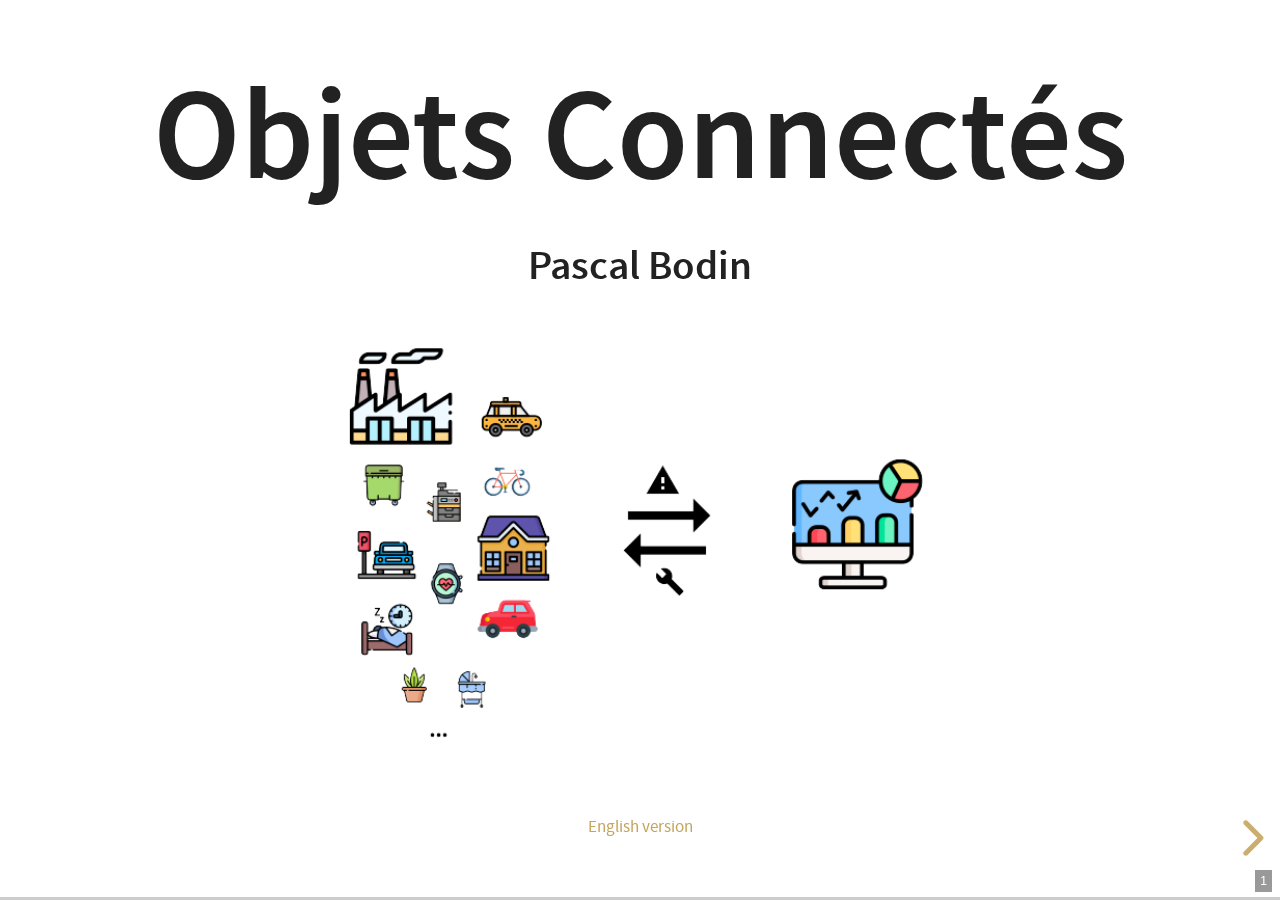
==== index.html @ 3f443450 "slightly improve" ====
<!doctype html>
<html>
	<head>
		<meta charset="utf-8">
		<meta name="viewport" content="width=device-width, initial-scale=1.0, maximum-scale=1.0, user-scalable=no">

		<link rel="icon" href="favicon.ico">

		<title>Objets connectés</title>

		<link rel="stylesheet" href="dist/reset.css">
		<link rel="stylesheet" href="dist/reveal.css">
		<link rel="stylesheet" href="dist/theme/pb.css">
		<link rel="stylesheet" href="pres-style.css">

		<!-- Theme used for syntax highlighting of code -->
		<link rel="stylesheet" href="plugin/highlight/monokai.css">
		
		<!-- Matomo -->
		<script type="text/javascript">
			var _paq = window._paq = window._paq || [];
			/* tracker methods like "setCustomDimension" should be called before "trackPageView" */
			_paq.push(['trackPageView']);
			_paq.push(['enableLinkTracking']);
			(function () {
				var u = "//matomo.systev.com/";
				_paq.push(['setTrackerUrl', u + 'matomo.php']);
				_paq.push(['setSiteId', '1']);
				var d = document, g = d.createElement('script'), s = d.getElementsByTagName('script')[0];
				g.type = 'text/javascript'; g.async = true; g.src = u + 'matomo.js'; s.parentNode.insertBefore(g, s);
			})();
		</script>
		<!-- End Matomo Code -->

	</head>
	<body>
		<div class="reveal">
			<div class="slides">
				<section> <h1>Objets Connectés</h1>
					<h5>Pascal Bodin</h5>
					<img src="images/iot.png" height="350">
					<div class="pbverysmall"><a href="https://pascalbod.github.io/iot-en-presentation/" target="_blank">English version</a></div>
				</section>
				<section> <h2>Historique du document</h2>
					<table class="pbsmaller">
						<thead>
							<tr>
								<th>Quand</th>
								<th>Quoi</th>
							</tr>
						</thead>
						<tbody>
							<tr>
								<td>13/11/2021</td>
								<td>améliorations mineures</td>
							</tr>
							<tr>
								<td>19/05/2021</td>
								<td>rôle de la mémoire virtuelle</td>
							</tr>
							<tr>
								<td>02/05/2021</td>
								<td>retours d'expériences</td>
							</tr>
							<tr>
								<td>22/04/2021</td>
								<td>automate exemple : connexion ESP32 à un AP Wi-Fi</td>
							</tr>
							<tr>
								<td>14/04/2021</td>
								<td>familles de microcontrôleurs - développement logiciel</td>
							</tr>
							<tr>
								<td>05/03/2021</td>
								<td>ajout de comment naviguer, TP UDP</td>
							</tr>
							<tr>
								<td>24/02/2021</td>
								<td>ajout de liens vers TP STM32, ESP32 et Bluetooh LE</td>
							</tr>
							<tr>
								<td>02/02/2021</td>
								<td>ajout de Z-Wave LR</td>
							</tr>
							<tr>
								<td>25/11/2020</td>
								<td>correction de fautes de frappe (merci à Rémi J.)</td>
							</tr>
							<tr>
								<td>22/11/2020</td>
								<td>version 1.0</td>
							</tr>
						</tbody>
					</table>
				</section>
				<section>
						<p>Cette présentation est mise à disposition selon les termes de la <a rel="license" target="_blank" href="http://creativecommons.org/licenses/by-nc-sa/4.0/deed.fr">Licence Creative Commons Attribution - Pas d’Utilisation Commerciale - Partage dans les Mêmes Conditions 4.0 International</a>.</p>
						<p>Vous pouvez la soutenir : 
							<iframe src="https://github.com/sponsors/PascalBod/button" 
									title="Sponsor PascalBod" height="35" width="116" 
									style="border: 0; vertical-align: bottom;"></iframe></p>
				</section>
				<section><h2>Crédits</h2>
					<ul>
						<li><a target="_blank" href="https://github.com/hakimel/reveal.js">reveal.js</a> - Copyright (C) 2020 Hakim El Hattab</li>
						<li><a href="https://www.flaticon.com/authors/freepik" title="Freepik" target="_blank">Freepik</a> from <a href="https://www.flaticon.com/" title="Flaticon" target="_blank">www.flaticon.com</a></li>
						<li><a href="https://material.io/resources/icons/?style=baseline" target="_blank">material.io</a></li>
						<li><a href="https://matomo.org/" target="_blank">Matomo</a></li>
					</ul>
				</section>
				<section> <h2>Comment naviguer</h2>
					<ul>
						<li>utiliser les flèches droite et gauche (en bas à droite) pour naviguer
							de chapitre en chapitre
						</li>
						<li>dans un chapitre, utiliser les flèches bas et haut</li>
					</ul>
					<img src="images/navigation.png" height="350">
				</section>
				<section> 
					<section> <h2>Sommaire</h2>
					</section>
					<section> <h3><a href="#/avantPropos">Avant-propos</a></h3>
					</section>
					<section> <h3><a href="#/introduction">Introduction</a></h3>
						<ul>
							<li><a href="#/introduction-1">historique</a></li>
							<li><a href="#/introduction-2">tout est "smart"</a></li>
							<li><a href="#/introduction-3">définition ?</a></li>
						</ul>
					</section>
					<section> <h3><a href="#/exempleFilRouge">Exemple fil rouge</a></h3>
						<ul>
							<li><a href="#/exempleFilRouge-1">les besoins exprimés</a></li>
							<li><a href="#/exempleFilRouge-2">questions sur les besoins</a></li>
							<li><a href="#/exempleFilRouge-3">les domaines techniques</a></li>
							<li><a href="#/exempleFilRouge-4">la gestion de projet</a></li>
						</ul>
					</section>
					<section> <h3><a href="connectedDevice.html" target="_blank">Equipement connecté</a></h3>
						<ul>
							<li><a href="connectedDevice.html#/equipementConnecte-1" target="_blank">notre exemple</a></li>
							<li><a href="connectedDevice.html#/equipementConnecte-2" target="_blank">évolution du matériel</a></li>
							<li><a href="connectedDevice.html#/equipementConnecte-3" target="_blank">mémoire, puissance de traitement et applications</a></li>
							<li><a href="connectedDevice.html#/equipementConnecte-4" target="_blank">architecture d'un équipement connecté</a></li>
							<li><a href="connectedDevice.html#/equipementConnecte-5" target="_blank">périphériques</a></li>
							<li><a href="connectedDevice.html#/equipementConnecte-6" target="_blank">interfaçage</a></li>
							<li><a href="connectedDevice.html#/equipementConnecte-7" target="_blank">développement logiciel</a></li>
							<li><a href="connectedDevice.html#/equipementConnecte-8" target="_blank">à retenir</a></li>
						</ul>
					</section>
					<section> <h3><a href="#/positionnement">Positionnement</a></h3>
						<ul>
							<li><a href="#/positionnement-1">notre exemple</a></li>
							<li><a href="#/positionnement-2">GNSS</a></li>
							<li><a href="#/positionnement-3">positionnement par infrastructure fixe</a></li>
							<li><a href="#/positionnement-4">navigation à l'estime</a></li>
							<li><a href="#/positionnement-5">en intérieur</a></li>
							<li><a href="#/positionnement-6">à retenir</a></li>
						</ul>
					</section>
					<section> <h3><a href=#/communications>Communications</a></h3>
						<ul>
							<li><a href="#/communications-1">notre exemple</a></li>
							<li><a href="#/communications-2">réseaux mobiles terrestres</a></li>
							<li><a href="#/communications-3">réseaux LPWAN en fréquences non soumises à autorisation</a></li>
							<li><a href="#/communications-4">réseaux satellitaires</a></li>
							<li><a href="#/communications-5">réseaux PMR</a></li>
							<li><a href="#/communications-6">communications radio courte distance</a></li>
							<li><a href="#/communications-7">échanges de données</a></li>
							<li><a href="#/communications-8">intégration à l'Internet</a></li>
							<li><a href="#/communications-9">à retenir</a></li>
						</ul>
					</section>
					<section> <h3><a href=#/architecture>Architecture</a></h3>
						<ul>
							<li><a href="#/architecture-1">distribution des traitements</a></li>
							<li><a href="#/architecture-2">architecture à couches</a></li>
							<li><a href="#/architecture-3">plates-formes</a></li>
						</ul>
					</section>
					<section> <h3><a href="#/securite">Sécurité</a></h3>
						<ul>
							<li><a href="#/securite-1">objectifs</a></li>
							<li><a href="#/securite-2">surface d'attaque</a></li>
							<li><a href="#/securite-3">comment faire face</a></li>
							<li><a href="#/securite-4">à retenir</a></li>
						</ul>
					</section>
					<section> <h3><a href="#/gestionDeProjets">Gestion de projets</a></h3>
						<ul>
							<li><a href="#/gestionDeProjets-1">projet industriel habituel</a></li>
							<li><a href="#/gestionDeProjets-2">projet objets connectés</a></li>
							<li><a href="#/gestionDeProjets-3">problèmes</a></li>
							<li><a href="#/gestionDeProjets-4">élément de solution : être agile</a></li>
							<li><a href="#/gestionDeProjets-5">adaptation à un projet objets connectés</a></li>
							<li><a href="#/gestionDeProjets-6">études de cas</a></li>
						</ul>
					</section>
					<section> <h3><a href="#/conclusion">Conclusion</a></h3>
					</section>
					<section> <h3>Travaux pratiques</h3>
						<ul>
							<li>équipement connecté:
								<ul>
									<li><a href="#/hoSTM32SampleApplication">une application <em>bare metal</em> pour la carte NUCLEO-L476RG</em></a></li>
									<li><a href="#/hoESP32SampleApplication">une application pour la carte ESP32-DevKitC</a></li>
								</ul>
							</li>
							<li>communications:
								<ul>
									<li><a href="#/hoBluetoothRuuvi">réception et décodage de messages BLE émis par un équipement Ruuvi</a></li>
									<li><a href="#/hoUdpOverWifi">UDP sur Wi-Fi</a></li>
								</ul>
							</li>
						</ul>
					</section>
				</section>
				<section>
					<section id="avantPropos"> <h2>Avant-propos</h2>
					</section>
					<section> <h3>Qui suis-je ?</h3>
						<ul>
							<li><a href="https://systev.com" target="_blank">
								mi-temps : consultant indépendant - objets connectés</a> <br/>
								<a href="https://www.ackl.io" target="_blank">
									<img src="images/logo-acklio.png"></a>
								&nbsp;
								<a href="https://www.connectedcycle.com" target="_blank">
									<img src="images/logo-connectedCycle.png"></a>
							</li>
							<li>mi-temps : ingénieur logiciel sénior <br/>
								<a href="https://www.orange.com/en" target="_blank">
									<img src="images/logo-orange.png" style="vertical-align: middle;">
								</a>
								&nbsp;-&nbsp;nommé <em>Orange Expert</em>
							</li>
							<li>premier projet objets connectés en 1990</li>
						</ul>
					</section>
					<section> <h3>Plus d'information</h3>
						<ul>
							<li><a href="https://fr.systev.com" target="_blank">Systev</a></li>
							<li><a href="https://twitter.com/pascalbod06" target="_blank">Twitter</a></li>
							<li><a href="https://www.linkedin.com/in/pascalbodin/" target="_blank">LinkedIn</a></li>
							<li><a href="https://github.com/PascalBod" target="_blank">GitHub</a></li>
						</ul>
					</section>
					<section> <h3>Point de vue de l'intégrateur</h3>
						<ul>
							<li>livrer à une date donnée, pour un budget donné</li>
							<li>livrer un système qui fonctionne</li>
							<li>parfois : intégrer un système pré-existant</li>
							<li>réaliser un système maintenable</li>
						</ul>
					</section>
					<section>
						<ul>
							<li>cible : satisfaction du client</li>
							<li>résoudre des problèmes techniques est seulement un moyen</li>
						</ul>
					</section>
					<section> <h3>Type de systèmes ?</h3>
						<ul>
							<li>systèmes grand public</li>
							<li>systèmes métiers</li>
						</ul>
					</section>
					<section>
						<ul>
							<li><del>systèmes grand public</del></li>
							<li>systèmes métiers</li>
						</ul>
					</section>
					<section> <h3>Systèmes métiers :</h3>
						<ul>
							<li>richesse fonctionnelle</li>
							<li>complexité technique</li>
							<li>plus de contraintes (temps réel, sécurité, maintenabilité, etc.)</li>
						</ul>
					</section>
					<section> <h3>franglais</h3>
						<ul>
							<li>dans la mesure du possible : utilisation du français</li>
							<li>si le mot français est rarement utilisé : mot anglais</li>
						</ul>
					</section>
				</section>
				<section> 
					<section id="introduction"> <h2>Introduction</h2>
					</section>
					<section id="introduction-1"> <h3>(Très rapide) historique</h3>
					</section>
					<section> <h4>Avant les années 90</h4>
						<img src="images/scada.png">
						<p class="pbcenter">SCADA (Supervisory Control And Data Acquisition)</p>
						<div class="pbverysmall">Icons made by <a href="https://www.flaticon.com/authors/freepik" title="Freepik" target="_blank">Freepik</a> from <a href="https://www.flaticon.com/" title="Flaticon" target="_blank">www.flaticon.com</a></div>
						<div class="pbverysmall">Icons from  <a href="https://material.io/resources/icons/?style=baseline" target="_blank">material.io</a></div>
					</section>
					<section> <h4>Années 90</h4>
						<img src="images/m2m.png">
						<p class="pbcenter">M2M (Machine to Machine)</br>
						LBS (Location Based Services)</p>
						<div class="pbverysmall">Icons made by <a href="https://www.flaticon.com/authors/freepik" title="Freepik" target="_blank">Freepik</a>, <a href="https://www.flaticon.com/authors/photo3idea-studio" target="_blank">photo3idea_studio</a> from <a href="https://www.flaticon.com/" title="Flaticon" target="_blank">www.flaticon.com</a></div>
						<div class="pbverysmall">Icons from  <a href="https://material.io/resources/icons/?style=baseline" target="_blank">material.io</a></div>
					</section>
					<section> <h4>Années 2000</h4>
						<img src="images/iot.png">
						<p class="pbcenter">IoT (Internet of Things)</p>
						<div class="pbverysmall">Icons made by <a href="https://www.flaticon.com/authors/freepik" title="Freepik" target="_blank">Freepik</a> from <a href="https://www.flaticon.com/" title="Flaticon" target="_blank">www.flaticon.com</a></div>
						<div class="pbverysmall">Icons from  <a href="https://material.io/resources/icons/?style=baseline" target="_blank">material.io</a></div>
					</section>
					<section id="introduction-2"> <h4>Années 2010</h4>
						<ul>
							<li>Smart Agriculture</li>
							<li>Smart City</li>
							<li>Smart Environment</li>
							<li>Smart Health</li>
							<li>Smart Industry</li>
							<li>Smart Utilities</li>
							<li>...</li>
						</ul>
					</section>
					<section id="introduction-3"> <h4>Une définition ?</h4>
						<blockquote>
							L'Internet des objets ou IdO (en anglais (the) Internet of Things ou IoT) est l'interconnexion 
							entre l'Internet et des objets, des lieux et des environnements physiques.
						</blockquote>
						<div class="pbverysmall">Source : <a href="https://fr.wikipedia.org/wiki/Internet_des_objets" target="_blank">Wikipedia</a></div>
					</section>
					<section> <h4>L'objet de cette présentation</h4>
						<p>les systèmes dans lesquels des objets sont connectés à des applications distantes
						</p>
						<p>&rArr; plus large que la définition ci-dessus</p>
					</section>
					<section> <h4>Inventeur de l'acronyme <em>IoT</em></h4>
						<p class="pbcenter">Kevin Ashton - 1999</p>
					</section>
					<section>
						<h4>A retenir</h4>
						<ul>
							<li>pas de vraie définition - domaine trop vaste</li>
							<li>systèmes existants bien avant l'acronyme <em>IoT</em></li>
							<li>grande diversité des besoins utilisateurs</li>
							<li>différents domaines techniques</li>
						</ul>
					</section>
				</section>
				<section> 
					<section id="exempleFilRouge"> <h2>Exemple fil rouge</h2>
					</section>
					<section id="exempleFilRouge-1"> <h3>Les besoins exprimés</h3>
						<ul>
							<li>surveiller un convoi de 5 véhicules traversant l'Europe</li>
							<li>émission d'une alarme quand :
								<ul>
									<li>la distance entre deux véhicules consécutifs devient trop grande</li>
									<li>un conducteur appuie sur un bouton d'urgence</li>
								</ul>
							</li>
						</ul>
					</section>
					<section>
						<ul>
							<li>sur déclenchement d'alarme :
								<ul>
									<li>indication de l'origine de l'alarme au centre de supervision</li>
									<li>affichage en temps réel des positions de chaque véhicule jusqu'à la fin de l'alarme</li>
									<li>lever de doute en audio</li>
								</ul>
							</li>
						</ul>
					</section>
					<section>
						<ul>
							<li>la couverture en extérieur doit être globale</li>
						</ul>
					</section>
					<section>
						<img src="images/convoy.png" height="600">
						<div class="pbverysmall">Icons made by <a href="https://www.flaticon.com/authors/freepik" title="Freepik" target="_blank">Freepik</a> from <a href="https://www.flaticon.com/" title="Flaticon" target="_blank">www.flaticon.com</a></div>
					</section>
					<section id="exempleFilRouge-2"> <h3>Questions sur les besoins</h3>
						<ul>
							<li>ordre de grandeur de la distance inter-véhicule ?</li>
							<li>cette distance limite doit-elle pouvoir être modifiée ?</li>
							<li>quelle précision ?</li>
							<li>comment sont gérées les contraintes du trafic ?</li>
						</ul>
					</section>
					<section>
						<ul>
							<li>délai de réception de l'alarme ?</li>
							<li>procédure d'arrêt de l'alarme ?</li>
						</ul>
					</section>
					<section>
						<ul>
							<li>installation et alimentation des équipements internes ?</li>
							<li>limitations sur les équipements externes (antennes) ?</li>
						</ul>
					</section>
					<section>
						<ul>
							<li>etc.</li>
						</ul>
					</section>
					<section id="exempleFilRouge-3"> <h3>Les domaines techniques</h3>
						<ul>
							<li>distance entre véhicules : capteurs, GNSS...</li>
							<li>déclenchement manuel alarme : capteur</li>
							<li>transmission alarme : réseaux sans-fil</li>
							<li>équipements embarqués</li>
							<li>affichage positions : GNSS, SIG...</li>
							<li>couverture globale : réseau mobile terrestre, satellite...</li>
							<li>confidentialité, intégrité, disponibilité</li>
							<li>logiciel</li>
							<li>etc.</li>
						</ul>
					</section>
					<section>
						<img src="images/domains.svg">
					</section>
					<section id="exempleFilRouge-4"> <h3>La gestion de projet</h3>
						<ul>
							<li>beaucoup de cas d'usages</li>
							<li>besoins encore souvent mal exprimés</li>
							<li>plusieurs domaines techniques</li>
						</ul>
					</section>
					<section>
						<p class="pbcenter">nous allons voir en détails tous ces éléments...</p>
					</section>
				</section>
				<section>
					<a href="connectedDevice.html" target="_blank">Equipement Connecté</a>
				</section>
				<section>
					<section id="positionnement"> <h2>Positionnement</h2>
					</section>
					<section id="positionnement-1"> <h3>Notre exemple</h3>
					</section>
					<section>
						<img src="images/convoy.png"  height="600">
						<div class="pbverysmall">Icons made by <a href="https://www.flaticon.com/authors/freepik" title="Freepik" target="_blank">Freepik</a> from <a href="https://www.flaticon.com/" title="Flaticon" target="_blank">www.flaticon.com</a></div>
					</section>
					<section>
						<ul>
							<li>position sur alarme</li>
							<li>distance entre deux véhicules :
								<ul>
									<li>position de chaque véhicule</li>
									<li>échange des positions</li>
									<li>calcul de la distance</li>
									<li>question : quelle précision ?</li>
								</ul>
							</li>
						</ul>
					</section>
					<section id="positionnement-2"> <h3>GNSS (Global Navigation Satellite System)</h3>
					</section>
					<section>
						<img src="images/gnssCircles.png" height="600">
						<div class="pbverysmall">Icons made by <a href="https://www.flaticon.com/authors/freepik" title="Freepik" target="_blank">Freepik</a> from <a href="https://www.flaticon.com/" title="Flaticon" target="_blank">www.flaticon.com</a></div>
					</section>
					<section>
						<p>Principe :</p>
						<ul>
							<li>constellation de satellites</li>
							<li>chaque satellite émet des messages</li>
							<li>récepteur en écoute, à l'endroit dont on doit connaître la position</li>
							<li>messages contenant heure et position satellite</li>
							<li>heure satellite très précise (horloge atomique)</li>
							<li>avec 3 satellites : estimation position</li>
							<li>avec 4<sup>ème</sup> satellite : synchro horloge récepteur</li>
							<li>&rArr; position</li>
						</ul>
					</section>
					<section>
						<ul>
							<li>durée / distance : 1 m &hArr; 3,3 ns</li>
							<li>sources d'erreurs :
								<ul>
									<li>position satellite : 2,5 m</li>
									<li>horloge satellite : 1,5 m</li>
									<li>perturbations atmosphère : 6 m</li>
									<li>la plus importante : trajets multiples (réflexions signaux satellites - canyons urbains)</li>
								</ul>
							</li>
						</ul>
						<div class="pbverysmall">Source : <a href="https://galileognss.eu/the-path-to-high-gnss-accuracy/" title="GalileoGNSS" target="_blank">GalileoGNSS</a></div>
					</section>
					<section> <h4>Exemple exactitude Galileo</h4>
						<img src="images/galileoAccuracy.png" height="500">
						<div class="pbverysmall">Source : <a href="https://www.gsc-europa.eu/electronic-library/galileo-service-performance-reports" title="European GSC" target="_blank">European GSC</a></div>
					</section>
					<section> <h4>Les constellations</h4>
					</section>
					<section>
						<ul>
							<li>GPS :
								<ul>
									<li>USA</li>
									<li>démarré en 1973, opérationnel en 1993</li>
									<li>30 satellites opérationnels en septembre 2020</li>
									<li>orbites : 20200 km (MEO)</li>
								</ul>
							</li>
							<li>GLONASS :
								<ul>
									<li>Russie</li>
									<li>démarré en 1976, opérationnel en 1995</li>
									<li>24 satellites opérationnels en octobre 2020</li>
									<li>orbites : 19100 km (MEO)</li>
								</ul>
							</li>
						</ul>
						<div class="pbverysmall">Source : <a href="https://www.gps.gov/systems/gps/space/" title="GPS" target="_blank">GPS</a>,
							<a href="https://www.glonass-iac.ru/en/index.php" title="GLONASS" target="_blank">GLONASS</a>
						</div>
					</section>
					<section>
						<ul>
							<li>Galileo :
								<ul>
									<li>Europe</li>
									<li>démarré en 1999, opérationnel en 2016</li>
									<li>24 satellites opérationnels en octobre 2020</li>
									<li>orbites : 23200 km (MEO)</li>
								</ul>
							</li>
							<li>BeiDou (北斗) :
								<ul>
									<li>Chine</li>
									<li>démarré en 2000, opérationnel en 2020</li>
									<li>30 satellites lancés de 2017 à 2020</li>
									<li>orbites : MEO, GEO et GSO</li>
								</ul>
							</li>
						</ul>
						<div class="pbverysmall">Source : <a href="https://www.gsc-europa.eu/system-service-status/constellation-information" title="Galileo" target="_blank">Galileo</a>,
							<a href="http://en.beidou.gov.cn/" title="BeiDou" target="_blank">BeiDou</a>
					</section>
					<section>
						<ul>
							<li>NavIC :
								<ul>
									<li>Inde</li>
									<li>système régional</li>
									<li>8 satellites opérationnels en 2020</li>
									<li>orbites : GEO et GSO</li>
								</ul>
							</li>
							<li>QZSS :
								<ul>
									<li>Japon</li>
									<li>système régional</li>
									<li>4 satellites opérationnels en septembre 2020</li>
									<li>orbites : QZO</li>
								</ul>
							</li>
						</ul>
						<div class="pbverysmall">Source : <a href="https://www.isro.gov.in/spacecraft/satellite-navigation" title="NavIC" target="_blank">NavIC</a>,
							<a href="https://qzss.go.jp/en/index.html" title="QZSS" target="_blank">QZSS</a>
					</section>
					<section> <h4>Exactitude : exemple concret</h4>
						<img src="images/gnssAccuracy.png">
					</section>
					<section>
						<p>Conditions :</p>
						<ul>
							<li>récepteur GPS + GLONASS de téléphone</li>
							<li>en 2017</li>
							<li>en intérieur, rez-de-chaussée, à 2 m d'une fenêtre</li>
							<li>une position toutes les 2 s pendant 15 min</li>
							<li>&rArr; plusieurs positions à plus de 60 m de la vraie position</li>
						</ul>
					</section>
					<section> <h4>Augmentation de l'exactitude</h4>
						<ul>
							<li>diffusion de corrections au niveau régional</li>
						</ul>
					</section>
					<section>
						<img src="images/sbas.png">
						<div class="pbverysmall">Source : <a href="https://www.gsa.europa.eu/european-gnss/what-gnss/what-sbas" title="SBAS" target="_blank">SBAS</a></div>
					</section>
					<section> <h4>Diminution du temps d'acquisition</h4>
						<ul>
							<li>temps d'acquisition de la première position <em>(TTFF : Time To First Fix)</em> peut être long</li>
							<li>pour le réduire : fourniture des almanacs et éphémérides au récepteur GNSS</li>
							<li>ces informations doivent être fournies à l'équipement</li>
							<li>terme historique : A-GPS (Assisted GPS)</li>
						</ul>
					</section>
					<section> <h4>Interfaçage avec un récepteur GNSS</h4>
						<img src="images/positionningInterface.png">
					</section>
					<section>
						<ul>
							<li>niveau physique : liaison série (tension carte ou V.28)</li>
							<li>niveau données : 
								<ul>
									<li>NMEA 0183 - non prévu initialement pour GNSS</li>
									<li>très souvent : protocoles propriétaires optimisés</li>
								</ul>
							</li>
						</ul>
					</section>
					<section>
						<img src="images/nmea0183.png">
						<div class="pbverysmall">Source : <a href="https://www.u-blox.com/sites/default/files/products/documents/u-blox6-GPS-GLONASS-QZSS-V14_ReceiverDescrProtSpec_%28GPS.G6-SW-12013%29_Public.pdf" title="u-blox" target="_blank">u-blox</a></div>
					</section>
					<section>
						<p>Protocoles propriétaires :</p>
						<ul>
							<li>SiRF (Qualcomm)</li>
							<li>u-blox</li>
							<li>SkyTraq</li>
							<li>etc.</li>
						</ul>
					</section>
					<section>
						<ul>
							<li>la plupart des récepteurs sont multi-constellations</li>
							<li>qualité et placement de l'antenne importants</li>
							<li>facile de dégrader la réception</li>
						</ul>
					</section>
					<section id="positionnement-3"> <h3>Positionnement par infrastructure fixe</h3>
						<ul>
							<li>trilatération : plusieurs mesures de distances par mesures de temps (comme GNSS)</li>
							<li>triangulation : plusieurs mesures d'angles</li>
							<li>zone de l'antenne de réception ("cellule")</li>
							<li>balises <em>(beacons)</em> pour détection de proximité</li>
						</ul>
					</section>
					<section id="positionnement-4"> <h3>Navigation à l'estime <em>(dead reckoning)</em></h3>
						<ul>
							<li>position initiale connue</li>
							<li>suivi précis du trajet par capteurs (gyroscope, accéléromètre, magnétomètre...)</li>
							<li>filtrage et fusion des données des capteurs</li>
							<li>resynchronisation périodique</li>
						</ul>
					</section>
					<section id="positionnement-5"> <h3>En intérieur</h3>
						<ul>
							<li>les technologies présentées peuvent fonctionner (plus ou moins bien) en intérieur</li>
							<li>installation d'infrastructure souvent nécessaire</li>
						</ul>
					</section>
					<section> <h3>Notre exemple</h3>
						<ul>
							<li>a priori, alimentation électrique disponible dans les véhicules</li>
							<li>&rArr; pas de contrainte liée à l'autonomie</li>
							<li>calcul de distance entre véhicules semble pouvoir reposer sur du GNSS</li>
							<li>où positionner l'antenne GNSS ? comment passer le câble ?</li>
						</ul>
					</section>
					<section id="positionnement-6"> <h3>A retenir</h3>
						<ul>
							<li>GNSS, pas GPS &#x1F642;</li>
							<li>la précision augmente</li>
							<li>le temps d'acquisition diminue</li>
							<li>la consommation d'énergie diminue</li>
							<li>mais encore difficile aujourd'hui de positionner tout le temps et partout</li>
							<li>ne pas confondre positionner et localiser (sous-entendu : à distance)</li>
						</ul>
					</section>
				</section>
				<section>
					<section id="communications"> <h2>Communications</h2>
					</section>
					<section id="communications-1"> <h3>Notre exemple</h3>
					</section>
					<section>
						<img src="images/convoy.png"  height="600">
						<div class="pbverysmall">Icons made by <a href="https://www.flaticon.com/authors/freepik" title="Freepik" target="_blank">Freepik</a> from <a href="https://www.flaticon.com/" title="Flaticon" target="_blank">www.flaticon.com</a></div>
					</section>
					<section>
						<ul>
							<li>transmettre une alarme vers le centre de supervision</li>
							<li>lever de doute en audio</li>
							<li>suivi temps réel</li>
							<li>couverture globale</li>
							<li>communications entre véhicules</li>
						</ul>
					</section>
					<section> <h3>Préambule</h3>
						<ul>
							<li>certaines des informations qui suivent ne concernent que l'Europe, voire que la France</li>
							<li>l'équivalent existe dans le reste du monde, avec variations en techno et en réglementation</li>
						</ul>
					</section>
					<section id="communications-2"> <h3>Réseaux mobiles terrestres</h3>
					</section>
					<section> <h4>Vue d'ensemble</h4>
						<ul>
							<li>1G : années 80 - réseaux analogiques</li>
							<li>2G : années 90 - passage au numérique
								<ul>
									<li>voix, données, SMS</li>
									<li>GSM/GPRS, EDGE, CDMAOne, PDC, iDEN, IS-136, D-AMPS</li>
								</ul>
							</li>
							<li>3G : années 2000
								<ul>
									<li>évolution GSM/GPRS, CDMA2000 1X/EVDO, UMTS-HSPA+</li>
								</ul>
							</li>
							<li>4G : années 2010
								<ul>
									<li>LTE Advanced</li>
								</ul>
							</li>
							<li>5G : années 2020</li>
						</ul>
						<div class="pbverysmall">Sources : <a href="http://www.itu.int/osg/spu/ni/3G/technology/index.html" title="ITU" target="_blank">ITU</a>,
							<a href="https://www.3gpp.org/about-3gpp" title="3GPP" target="_blank">3GPP</a></div>
					</section>
					<section>
						<ul>
							<li>réseaux de communication partagés entre tous les utilisateurs</li>
							<li>peu (ou pas) de gestion de priorités</li>
							<li>les opérateurs visent à couvrir une population, pas un territoire</li>
							<li>impossible d'adapter la couverture à un besoin spécifique</li>
							<li>utilisent des bandes de fréquence soumises à autorisation</li>
						</ul>
					</section>
					<section> <h4>Services de données</h4>
					</section>
					<section> <h5>SMS (Short Message Service)</h5>
						<img src="images/sms-ms-sc.png">
						<div class="pbverysmall">Icons made by <a href="https://www.flaticon.com/authors/freepik" title="Freepik" target="_blank">Freepik</a> from <a href="https://www.flaticon.com/" title="Flaticon" target="_blank">www.flaticon.com</a></div>
						<div class="pbverysmall">Source: <a href="https://www.3gpp.org/dynareport/23040.htm" target="_blank">3GPP</a></div>
					</section>
					<section>
						<ul>
							<li>140 octets, ou 160 caractères à 7 bits, ou 70 caractères UCS2</li>
							<li>concaténation possible</li>
							<li>pas d'acquittement de bout-en-bout</li>
							<li>latence : peut être très élevée (plusieurs heures)</li>
							<li>intérêt : envoi de données VERS un mobile</li>
						</ul>
					</section>
					<section> <h5>Données par paquets</h5>
						<ul>
							<li>utilisation des protocoles de l'Internet (IP, TCP, UDP, etc.)</li>
							<li>des limitations peuvent exister, selon l'abonnement (protocoles, ports)</li>
						</ul>
					</section>
					<section>
						<ul>
							<li>2G :
								<ul>
									<li>GPRS (General Packet Radio Service) - 2,5G</li>
									<li>fermetures des réseaux déjà faites, en cours ou à venir</li>
								</ul>
							</li>
						</ul>
					</section>
					<section>
						<ul>
							<li>3G :
								<ul>
									<li>zone rurale : au moins 144 kb/s - max 384 kb/s, max 500 km/h</li>
									<li>zone urbaine : au moins 384 kb/s - max 512 kb/s, max 120 km/h </li>
									<li>proche : au moins 2 Mb/s, max 10 km/h</li>
								</ul>
							</li>
							<li>4G :
								<ul>
									<li>100 Mb/s downlink, 50 Mb/s uplink</li>
									<li>optimisé pour les vitesses lentes, mais support vitesses rapides max 500 km/h</li>
								</ul>
							</li>
						</ul>
						<div class="pbverysmall">Source : <a href="https://www.etsi.org/technologies/mobile/" title="ETSI" target="_blank">ETSI</a></div>
						</section>
					<section>
						<ul>
							<li>services données historiquement prévus pour :
								<ul>
									<li>échange de courriels</li>
									<li>visite de sites web</li>
									<li>visionnage ou transmission de vidéos</li>
								</ul>
							</li>
							<li>besoins et contraintes spécifiques des équipements connectés :
								<ul>
									<li>courts messages, peu fréquents</li>
									<li>souvent : autonomie en énergie</li>
									<li>souvent : bas coût</li>
								</ul>
							</li>
						</ul>
					</section>
					<section>
						<ul>
							<li>en réponse à ces besoins : LPWAN (Low Power Wide Area Network)
								<ul>
									<li>NB-IoT (Narrowband IoT)</li>
									<li>LTE-M (Long Term Evolution - Category M1) (LTE = 3G &rarr; 4G)</li>
								</ul>
							</li>
							<li>autres technologies de LPWAN (hors réseaux mobiles terrestres) : voir plus loin</li>
						</ul>
					</section>
					<section> <h5><img src="images/lte_m_rgb-medium.png"> </h5>
						<ul>
							<li>PSM (Power Saving Mode) : diminution de la signalisation</li>
							<li>eDRX (Extended Discontinuous Reception) : extinction du récepteur une partie du temps</li>
							<li>HLCom (High Latency Communications) : tamponnage et signalisation pour PSM et eDRX</li>
							<li>Half Duplex Mode</li>
							<li>CE (Coverage Enhancement) : répétitions pour canaux données et contrôle</li>
							<li>etc.</li>
						</ul>
						<div class="pbverysmall">Source : <a href="https://www.gsma.com/iot/mobile-iot/" title="GSMA" target="_blank">GSMA</a></div>
					</section>
					<section>
						<ul>
							<li>buts : 
								<ul>
									<li>10 ans de fonctionnement sur pile</li>
									<li>terminal plus simple &rArr; coût plus faible</li>
								</ul>
							</li>
						</ul>
					</section>
					<section> <h5>Caractéristiques</h5>
						<ul>
							<li>débit : 1 Mb/s uplink et downlink</li>
							<li>latence : 10 ms à 4 s</li>
							<li>voix</li>
						</ul>
						<div class="pbverysmall">Source : <a href="https://www.thalesgroup.com/en/markets/digital-identity-and-security/iot/resources/innovation-technology/lte-m" title="Thales" target="_blank">Thales</a>
					</section>
					<section> <h5><img src="images/nbiot_black_rgb-medium.png"> </h5>
						<ul>
							<li>PSM (Power Saving Mode) : diminution de la signalisation</li>
							<li>eDRX (Extended Discontinuous Reception) : extinction du récepteur une partie du temps</li>
							<li>Coverage Extension : augmentation des niveaux de puissance et répétitions</li>
							<li>etc.</li>
						</ul>
						<div class="pbverysmall">Source : <a href="https://www.gsma.com/iot/mobile-iot/" title="GSMA" target="_blank">GSMA</a></div>
						</section>
					<section>
						<ul>
							<li>buts : 
								<ul>
									<li>10 ans de fonctionnement sur pile</li>
									<li>terminal plus simple &rArr; coût plus faible</li>
								</ul>
							</li>
						</ul>
					</section>
					<section> <h5>Caractéristiques</h5>
						<ul>
							<li>débit : jusqu'à 158 kb/s uplink et 124 kb/s downlink</li>
							<li>latence : 1,4 à 10 s</li>
							<li>pas de voix</li>
						</ul>
						<div class="pbverysmall">Source : <a href="https://www.thalesgroup.com/en/markets/digital-identity-and-security/iot/resources/innovation-technology/lte-m" title="Thales" target="_blank">Thales</a></div>
					</section>
					<section> <h5>Réseaux en activité (août 2020)</h5>
						<ul>
							<li>LTE-M : 46 réseaux</li>
							<li>NB-IoT : 96 réseaux</li>
							<li>en France : 
								<ul>
									<li>LTE-M : Orange</li>
									<li>NB-IoT : SFR</li>
								</ul>
							</li>
						</ul>
						<div class="pbverysmall">Source : <a href="https://www.gsma.com/iot/mobile-iot-commercial-launches/" title="GSMA" target="_blank">GSMA</a></div>
					</section>
					<section> <h4>Intégration d'un terminal réseau mobile</h4>
					</section>
					<section>
						<p>Deux grands types d'intégration :</p>
						<ul>
							<li>terminal séparé contrôlé par l'application</li>
							<li>le terminal embarque l'application</li>
						</ul>
					</section>
					<section> <h5>Terminal séparé</h5>
						<img src="images/communicationInterface.png">
					</section>
					<section>
						<ul>
							<li>niveau physique : liaison série (tension carte ou V.28)</li>
							<li>niveau données :
								<ul>
									<li>"commandes AT"</li>
									<li>3GPP TS 27.007</li>
								</ul>
							</li>
						</ul>
						<div class="pbverysmall">Source : <a href="https://portal.3gpp.org/desktopmodules/Specifications/SpecificationDetails.aspx?specificationId=1515" title="3GPP" target="_blank">3GPP</a></div>
					</section>
					<section> <h5>Format des commandes</h5>
						<img src="images/3gppATCommands.png">
						<div class="pbverysmall">Source : <a href="https://portal.3gpp.org/desktopmodules/Specifications/SpecificationDetails.aspx?specificationId=1515" title="3GPP" target="_blank">3GPP</a></div>
					</section>
					<section> <h5>Format des réponses</h5>
						<img src="images/3gppATResponses.png">
						<div class="pbverysmall">Source : <a href="https://portal.3gpp.org/desktopmodules/Specifications/SpecificationDetails.aspx?specificationId=1515" title="3GPP" target="_blank">3GPP</a></div>
					</section>
					<section> <h5>Commandes</h5>
						<ul>
							<li>presque 300 commandes :
								<ul>
									<li>gestion des appels voix</li>
									<li>gestion des services réseaux</li>
									<li>gestion des échanges de données</li>
									<li>informations sur le terminal</li>
									<li>etc.</li>
								</ul>
							</li>
						</ul>
					</section>
					<section>
						<ul>
							<li>chaque fabricant ajoute ses propres commandes :
								<ul>
									<li>GPIO</li>
									<li>système de gestion de fichiers</li>
									<li>sockets TCP et UDP</li>
									<li>FTP, HTTP, ping, CoAP, MQTT, LwM2M</li>
									<li>GNSS</li>
									<li>date et heure</li>
									<li>etc.</li>
								</ul>
							</li>
						</ul>
					</section>
					<section> <h5>Modes de fonctionnement</h5>
						<img src="images/moduleATModes.png">
						<div class="pbverysmall">Source : <a href="https://www.u-blox.com/sites/default/files/SARA-R5-Application-Development_AppNote_%28UBX-20009652%29.pdf" title="u-blox" target="_blank">u-blox</a></div>
					</section>
					<section>
						<ul>
							<li>échange de données : nécessite l'activation d'un contexte PDP (Packet Data Protocol)</li>
							<li>sélection du réseau cible : APN (Access Point Name)
								<ul>
									<li>Internet, intranet</li>
									<li>protocoles et ports autorisés</li>
									<li>etc.</li>
								</ul>
							</li>
						</ul>
					</section>
					<section> <h5>Utilisation de PPP (Point to Point Protocol)</h5>
						<img src="images/externalPdpContext.png">
						<div class="pbverysmall">Source : <a href="https://www.u-blox.com/sites/default/files/SARA-R5-Internet-applications-development-guide_AppNote_%28UBX-20032566%29.pdf" title="u-blox" target="_blank">u-blox</a></div>
					</section>
					<section> <h5>Utilisation d'une pile TCP/IP interne</h5>
						<img src="images/internalPdpContext.png">
						<div class="pbverysmall">Source : <a href="https://www.u-blox.com/sites/default/files/SARA-R5-Internet-applications-development-guide_AppNote_%28UBX-20032566%29.pdf" title="u-blox" target="_blank">u-blox</a></div>
					</section>
					<section> <h5>Application dans le terminal/module</h5>
						<ul>
							<li>souvent deux processeurs : "modem" et application</li>
							<li>API (Application Programming Interface) donnant accès aux services</li>
							<li>OS (Linux) ou RTOS (Thread-X, etc.)</li>
						</ul>
					</section>
					<section>
						<img src="images/moduleArchitecture.png">
					</section>
					<section id="communications-3"> <h3>Réseaux LPWAN en fréquences non soumises à autorisation</h3>
					</section>
					<section>
						<p class="pbcenter">Certaines fréquences sont utilisables sans licence.</p>
					</section>
					<section> <h4>Réglementation</h4>
						<ul class="pbsmaller">
							<li>recommandations internationales (ITU, CEPT, etc.)</li>
							<li>réglementations nationales</li>
							<li>concernent tous fréquences sous licence également</li>
						</ul>
					</section>
					<section>
						<p>&rArr; fréquences ISM (Industrial, Scientific and Medical)</p>
						<ul>
							<li>initialement assignées aux usages autres que télécommunications</li>
							<li>maintenant utilisées pour Wi-Fi, Bluetooth, Zigbee, etc.</li>
							<li>tolérance aux interférences requise</li>
							<li>6,7 MHz - 13 MHz - 27 MHz - 40 MHz - 433 MHz - 915 MHz - 2,4 GHz - 5,8 GHz - 24 GHz - 61 GHz - 122 GHz - 245 GHz</li>
						</ul>
						<div class="pbverysmall">Source : <a href="https://www.itu.int/net/ITU-R/terrestrial/faq/index.html#g013" title="ITU" target="_blank">ITU</a></div>
					</section>
					<section>
						<p>&rArr; SRD (Short Range Devices)</p>
						<ul>
							<li>faible capacité à provoquer des interférences avec autres équipements radio</li>
							<li>en cas d'interférence : non protégés par la réglementation</li>
							<li>utilisation des fréquences ISM et de fréquences additionnelles (868 MHz, etc.)</li>
						</ul>
						<div class="pbverysmall">Source : <a href="https://www.cept.org/" title="CEPT" target="_blank">CEPT</a></div>
					</section>
					<section>
						<ul>
							<li>limitation de la puissance : 1 à 500 mW e.r.p. selon fréquences</li>
							<li>éventuelle limitation temps d'émission <em>(duty cycle)</em> : 1% à 0,001% selon fréquences</li>
						</ul>
					</section>
					<section> <h4>Deux grands types de réseaux LPWAN</h4>
						<ul>
							<li>réseau Sigfox</li>
							<li>réseaux utilisant la technologie LoRaWAN</li>
						</ul>
					</section>
					<section> <h5><img src="images/sigfoxLogo.png"> </h5>
						<p>Radio :</p>
							<ul class="pbsmaller">
								<li>transmission asynchrone du terminal vers le réseau</li>
								<li>message répété 3 fois sur 3 fréquences</li>
								<li>UNB (Ultra Narrow Band)</li>
								<li>modulations DBPSK (Differential Binary Phase Shift Keying) et GFSK (Gaussian Frequency Shift Keying)</li>
								<li>technologie propriétaire</li>
								<li>fréquences : 862 à 876 MHz, 902 à 928 MHz, selon régions</li>
								<li>largeur de bande : 100 Hz</li>
								<li>débit : 100 b/s ou 600 b/s, selon régions</li>
							</ul>
						<div class="pbverysmall">Sources : <a href="https://www.sigfox.com/en" title="Sigfox" target="_blank">Sigfox</a>,
							<a href="https://support.sigfox.com" title="Sigfox support" target="_blank">Sigfox support</a></div>
					</section>
					<section>
						<p class="pbcenter">Charge utile d'un message :</p>
						<ul>
							<li>uplink : 12 octets</li>
							<li>downlink : 8 octets</li>
							<li>limitation du nombre de messages par jour et par terminal</li>
						</ul>
						<div class="pbverysmall">Source : <a href="https://www.sigfox.com/en" title="Sigfox" target="_blank">Sigfox</a></div>
					</section>
					<section> <h5>Couverture</h5>
						<img src="images/sigfoxCoverage.png">
						<div class="pbverysmall">Source : <a href="https://www.sigfox.com/en" title="Sigfox" target="_blank">Sigfox</a></div>
					</section>
					<section>
						<ul>
							<li>attention : carte de présence par pays, pas carte de couverture</li>
						</ul>
					</section>
					<section> <h5><img src="images/lorawanLogo.png" height="100"></h5>
						<p>Radio : LoRa</p>
						<ul class="pbsmaller">
							<li>étalement de spectre basé sur CSS (Chirp Spread Spectrum)</li>
							<li>correction d'erreur dans la couche physique</li>
							<li>technologie propriétaire</li>
							<li>largeur de bande :
								<ul>
									<li>uplink : 125 kHz ou 500 kHz</li>
									<li>downlink : 500 kHz</li>
								</ul>
							</li>
							<li>facteurs d'étalement orthogonaux</li>
							<li>débit adaptable aux conditions radio
								<ul>
									<li>uplink : 980 b/s à 12500 b/s</li>
									<li>downlink : 980 b/s à 21900 b/s</li>
								</ul>
							</li>
						</ul>
						<div class="pbverysmall">Source : <a href="https://lora-developers.semtech.com/library/tech-papers-and-guides/lora-and-lorawan/" title="Semtech" target="_blank">Semtech</a></div>
					</section>
					<section> <h5>LoRaWAN</h5>
						<ul>
							<li>protocole de communication + architecture système</li>
							<li>&rArr; réseaux et terminaux LoRaWAN interopérables</li>
						</ul>
					</section>
					<section>
						<img src="images/lorawanLayers.png">
						<div class="pbverysmall">Source : <a href="https://lora-alliance.org/" title="LoRa Alliance" target="_blank">LoRa Alliance</a></div>
					</section>
					<section>
						<img src="images/lorawanNetworkArchitecture.png">
						<div class="pbverysmall">Source : <a href="https://lora-alliance.org/" title="LoRa Alliance" target="_blank">LoRa Alliance</a></div>
					</section>
					<section> <h5>Classes de terminaux</h5>
						<ul>
							<li>classe A : communication initiée par l'équipement - puis deux fenêtres successives de réception</li>
							<li>classe B : classe A + fenêtres de réception périodiques synchronisées</li>
							<li>classe C : réception ouverte en permanence en-dehors des émissions</li>
						</ul>
					</section>
					<section> <h5>Charge utile</h5>
						<ul>
							<li>51 à 222 octets, selon débit</li>
							<li>le débit peut être adaptatif &rArr; taille charge utile variable</li>
						</ul>
					</section>
					<section> <h5>Réseaux</h5>
						<img src="images/lorawanCoverage.png">
						<div class="pbverysmall">Source : <a href="https://lora-alliance.org/" title="LoRa Alliance" target="_blank">LoRa Alliance</a></div>
					</section>
					<section>
						<ul>
							<li>attention : carte de présence par pays, pas carte de couverture</li>
							<li>148 opérateurs dans 162 pays</li>
							<li>en France :
								<ul>
									<li>Objenious (Bouygues Telecom)</li>
									<li>Orange</li>
								</ul>
							</li>
						</ul>
					</section>
					<section>
						<ul>
							<li>réseaux communautaires :
								<ul>
									<li><a href="https://www.loriot.io/">LORIOT</a></li>
									<li><a href="https://www.thethingsnetwork.org/">The Things Network</a></li>
								</ul>
							</li>
							<li>il est aussi possible d'installer son propre réseau</li>
						</ul>
					</section>
					<section id="communications-4"> <h3>Réseaux satellitaires</h3>
					</section>
					<section> <h4>Orbite géostationnaire (GEO - Geosynchronous Equatorial Orbit)</h4>
						<ul>
							<li>36000 km d'altitude</li>
							<li>semble fixe par rapport à la Terre</li>
							<li>couverture restreinte à la zone "sous" le satellite</li>
							<li>latence de bout en bout minimale : 2 x 36000 km / 300000 km/s &rArr; 240 ms</li>
						</ul>
					</section>
					<section> <h5><img src="images/inmarsatLogo.png"></h5>
						<ul>
							<li>BGAN M2M
								<ul>
									<li>IP - jusqu'à 448 kb/s</li>
									<li>latence : > 800 ms</li>
									<li>couverture : presque globale</li>
								</ul>
							</li>
							<li>IsatM2M
								<ul>
									<li>messages de 10 ou 25 octets (TX) ou 100 octets (RX)</li>
									<li>latence : 30 à 60 s</li>
									<li>couverture : presque globale</li>
								</ul>
							</li>
							<li>IsatDataPro
								<ul>
									<li>message de 6400 octets (TX) ou 10000 octets (RX</li>
									<li>latence : 15 à 60 s</li>
									<li>couverture : presque globale</li>
								</ul>
							</li>
						</ul>
						<div class="pbverysmall">Source : <a href="https://www.inmarsat.com/service-group/m2m/" title="Inmarsat" target="_blank">Inmarsat</a></div>						
					</section>
					<section> <h5> <img src="images/thurayaLogo.png"> </h5>
						<ul>
							<li>différents services de données</li>
							<li>couverture : 2/3 du globe</li>
						</ul>
						<div class="pbverysmall">Source : <a href="https://www.thuraya.com/service/m2m-iot/" title="Thuraya" target="_blank">Thuraya</a></div>						
					</section>
					<section> <h4>Orbite basse (LEO - Low Earth Orbit)</h4>
						<ul>
							<li>en-dessous de 2000 km d'altitude</li>
							<li>(rayon de la Terre : environ 6400 km)</li>
							<li>(ISS : entre 330 et 420 km d'altitude)</li>
							<li>période : de 80 à 130 min</li>
							<li>latence : souvent plus élevée (stockage et transfert...)</li>
							<li>puissance d'émission du terminal plus faible</li>
						</ul>
					</section>
					<section>
						<p class="pbcenter">Acteurs "anciens" :</p>
						<ul>
							<li><a href="https://orbcomm.com/" title="Orbcomm" target="_blank">Orbcomm</a></li>
							<li><a href="https://www.globalstar.com/en-us/" title="Globalstart" target="_blank">Globalstar</a> </li>
							<li><a href="https://www.iridium.com/" title="Iridium" target="_blank">Iridium</a> </li>
						</ul>
					</section>
					<section>
						<p class="pbcenter">Nouveaux acteurs :</p>
						<ul>
							<li><a href="https://www.astrocast.com/" title="Astrocast" target="_blank">Astrocast</a> (80 nanosatellites) </li>
							<li><a href="https://fleetspace.com/" title="Fleet" target="_blank">Fleet</a> (nanosatellites)</li>
							<li><a href="https://hiber.global/hiberband/" title="Hiberband" target="_blank">Hiberband</a> (nanosatellites)</li>
							<li><a href="https://kepler.space/" title="Kepler" target="_blank">Kepler</a> (140 nanosatellites à fin 2022) </li>
							<li><a href="https://lacuna.space/" title="Lacuna" target="_blank">Lacuna</a> (nanosatellites - LoRa)</li>
							<li><a href="https://myriota.com/" title="Myriota" target="_blank">Myriota</a> (nanosatellites)</li>
							<li><a href="https://swarm.space/" title="Swarm" target="_blank">Swarm</a> (nanosatellites)</li>
							<li>etc.</li>
						</ul>
					</section>
					<section id="communications-5"> <h3>Réseaux PMR (Professional/Private Mobile Radio)</h3>
						<h4>Informations pour la France</h4>
					</section>
					<section>
						<p class="pbcenter">Réseaux PMR :</p>
						<ul>
							<li>réseaux indépendants</li>
							<li>à destination des professionnels, de services de l'Etat, des hôpitaux, des collectivités locales, d'établissements publics</li>
							<li>la voix est la première fonction</li>
							<li>couverture locale ou régionale</li>
							<li>bandes de fréquences soumises à licence (payante) :
								<ul>
									<li>29-54 MHz</li>
									<li>54-68 MHz</li>
									<li>68-87 MHz</li>
									<li>146-174 MHz</li>
									<li>174-230 MHz</li>
									<li>406-430 MHz</li>
									<li>440-470 MHz</li>
								</ul>
							</li>
							<li>gestion : Agence Nationale des Fréquences (ANFR)</li>
						</ul>
						<div class="pbverysmall">Source : <a href="https://www.anfr.fr/licences-et-autorisations/reseaux-professionnels/les-reseaux-mobiles-professionnels-pmr/definition-et-contexte/" title="ANFR" target="_blank">ANFR</a></div>
					</section>
					<section>
						<p class="pbcenter">Technologies</p>
						<ul>
							<li>il existe encore des réseaux analogiques (voix - données possibles)</li>
							<li>en numérique :
								<ul>
									<li><img class="pbfloor" src="images/dmrLogo.png" height="30px">(Digital Mobile Radio) :
										<ul>
											<li>TDMA (Time Division Multiple Access) sur 12,5 kHz ou 6,25 kHz</li>
											<li>jusqu'à 9600 b/s débit brut</li>
											<li>messages courts et UDP/IP</li>
										</ul>
									</li>
									<li><img class="pbfloor" src="images/dpmrLogo.png" height="30px">(Digital Private Mobile Radio) :
										<ul>
											<li>FDMA (Frequency Division Multiple Access) sur 6,25 kHz</li>
											<li>jusqu'à 4800 b/s débit brut</li>
											<li>messages courts</li>
										</ul>
									</li>
									<li>permettent :
										<ul>
											<li>les échanges terminal à terminal</li>
											<li>le <em>trunking</em> (partage entre plusieurs groupes d'utilisateurs)</li>
										</ul> 
									</li>
								</ul>
							</li>
						</ul>
						<div class="pbverysmall">Sources : 
							<a href="https://www.etsi.org/technologies/mobile-radio" title="ETSI" target="_blank">ETSI</a>,
							<a href="https://www.dmrassociation.org/" title="DMR Association" target="_blank">DMR Association</a>,
							<a href="https://dpmrassociation.org/index.html" title="dPMR Association" target="_blank">dPMR Association</a>
						</div>
					</section>
					<section>
						<p class="pbcenter">FDMA - TDMA</p>
						<img src="images/tdmaFdma.png">
						<div class="pbverysmall">Source : <a href="https://dpmrassociation.org/dPMR-a-brief-overview.html" title="dPMR Association" target="_blank">dPMR Association</a></div>
					</section>
					<section>
						<p class="pbcenter">En numérique (suite) :</p>
						<ul>
							<li><img class="pbfloor" src="images/tetraLogo.png" height="50px">(TErrestrial Trunked RAdio) :
								<ul>
									<li>pour réseaux partagés entre groupes d'utilisateurs (trunking)</li>
									<li>SDS (Short Data Service) - messages jusqu'à 256 octets</li>
									<li>messages de statut</li>
									<li>données en mode circuit</li>
									<li>données en mode paquets (IP) - maximum 14 Kb/s</li>
									<li>TEDS (TETRA Enhanced Data Service) : permet la vidéo</li>
								</ul>
							</li>
						</ul>
						<div class="pbverysmall">Source : <a href="https://tcca.info/tetra/home/" title="TCCA" target="_blank">TCCA</a></div>
					</section>
					<section>
						<p class="pbcenter">En numérique (suite) :</p>
						<ul>
							<li><img class="pbfloor" src="images/tetrapolLogo.png" height="70px">
								<ul>
									<li>pour réseaux partagés entre groupes d'utilisateurs (trunking)</li>
									<li>SMS (Short Message Service)</li>
									<li>messages de statut</li>
									<li>données en mode paquets (IP)</li>
								</ul>
							</li>
						</ul>
						<div class="pbverysmall">Source : <a href="hhttps://www.tetrapol.com" title="TETRAPOL" target="_blank">TETRAPOL</a></div>
					</section>
					<section>
						<ul>
							<li>réseaux peu connus du grand public mais très nombreux :
								<ul>
									<li>en 2018, 25000 réseaux PMR en France</li>
								</ul>
							</li>
							<li>conviennent aux applications à couverture locale ou régionale</li>
							<li>avantages :
								<ul>
									<li>la couverture peut être adaptée à l'application</li>
									<li>utilisation exclusive des fréquences (hors trunking)</li>
									<li>protection légale contre les brouillages</li>
								</ul>
							</li>
						</ul>
						<div class="pbverysmall">Source : <a href="https://www.anfr.fr/licences-et-autorisations/reseaux-professionnels/les-reseaux-mobiles-professionnels-pmr/definition-et-contexte/" title="ANFR" target="_blank">ANFR</a></div>
					</section>
					<section id="communications-6"> <h3>Communications radio courte distance</h3>
					</section>
					<section> <h4> <img src="images/wifiLogo.png"> </h4>
						<ul>
							<li>basé sur le standard IEEE 802.11</li>
							<li>réseau local sans fil (WLAN - Wireless Local Area Network)</li>
							<li>fréquences ISM : 2,4 GHz et 5,8 GHz</li>
							<li>802.11g : jusqu'à 54 Mb/s - standards ultérieurs permettent plus</li>
							<li>portée : environ 100 m</li>
							<li>récemment, Wi-Fi HaLow (802.11ah) pour l'IoT :
								<ul>
									<li>fréquences ISM : 915 MHz</li>
									<li>portée : environ 1 km</li>
									<li>bonne pénétration dans les bâtiments (bande étroite)</li>
									<li>faible consommation</li>
								</ul>
							</li>
						</ul>
						<div class="pbverysmall">Source : <a href="https://www.wi-fi.org/" title="Wi-Fi Alliance" target="_blank">Wi-Fi Alliance</a></div>
					</section>
					<section> <h4> <img src="images/bluetoothLogo.png" height="60px"> </h4>
						<ul>
							<li>fréquences ISM : 2,4 GHz</li>
							<li>deux modes radio :
								<ul>
									<li>LE (Low Energy) - jusqu'à 2 Mb/s - point à point, diffusion, maillage</li>
									<li>Classic - jusqu'à 3 Mb/s - point à point</li>
									<li>portée : <em>More than a kilometer. Less than a meter.</em> - attention à la réglementation !</li>
								</ul>
							</li>
						</ul>
						<div class="pbverysmall">Source : <a href="https://www.bluetooth.com/" title="Bluetooth SIG" target="_blank">Bluetooth SIG</a></div>
					</section>
					<section id="hoBluetoothRuuvi"> <h4>TP : messages Bluetooth</h4>
						<p><a href="https://github.com/PascalBod/ESPIDFRuuviTag" target="_blank">
							réception et décodage de messages émis par un équipement Ruuvi</a></p>
						<p>Eléments:</p>
						<img src="images/ruuvitag-medium.png" height="100">
						<img src="images/ESP32-DevKitC.png" height="120">
						<ul>
							<li>un <a href="https://ruuvi.com/ruuvitag-specs/" target="_blank">équipement Ruuvi</a>
								- n&oelig;ud de capteurs libre (matériel et logiciel)
								<ul>
									<li>capteurs humidité + pression + température</li>
									<li>accéléromètre</li>
									<li>Bluetooth Low Energy</li>
								</ul>
							</li>
							<li>un <a href="https://www.espressif.com/en/products/devkits/esp32-devkitc/overview" target="_blank">ESP32-DevKitC</a> - 
								une carte basée sur l'ESP32, un microcontrôleur Wi-Fi et Bluetooth</li>
						</ul>
					</section>
					<section> <h4> <img src="images/zigbeeLogo.png"> </h4>
						<ul>
							<li>fréquences ISM : 2,4 GHz et 868 MHz en Europe, 915 MHz aux USA</li>
							<li>réseau maillé auto-organisé</li>
							<li>plusieurs centaines de n&oelig;uds sur un même réseau</li>
							<li>type de n&oelig;uds : coordinateur, routeur, équipement terminal</li>
							<li>débit : 250 kb/s</li>
							<li>portée : 300 m en vue directe, 75 à 100 m en intérieur</li>
							<li>faible consommation</li>
						</ul>
						<div class="pbverysmall">Source : <a href="https://zigbeealliance.org/" title="Zigbee Alliance" target="_blank">Zigbee Alliance</a></div>
					</section>
					<section> <h4> <img src="images/zwaveLogo.png"> </h4>
						<ul>
							<li>fréquences SRD/ISM : 868 MHz en Europe, 915 MHz aux USA</li>
							<li>réseau maillé</li>
							<li>jusqu'à 232 n&oelig;uds sur un même réseau</li>
							<li>débit : jusqu'à 100 kb/s</li>
							<li>portée : 100 m en vue directe</li>
							<li>faible consommation</li>
						</ul>
						<div class="pbverysmall">Source : <a href="https://www.z-wave.com/" title="Z-Wave" target="_blank">Z-Wave</a></div>
					</section>
					<section>
						<p class="pbcenter">Z-Wave Long Range</p>
						<ul>
							<li>annoncé en décembre 2020</li>
							<li>devrait permettre des distances de plusieurs km</li>
							<li>devrait supporter jusqu'à 4000 n&oelig;uds sur un même réseau</li>
						</ul>
					</section>
					<section> <h4>Protocole propriétaire spécifique</h4>
						<ul>
							<li>vous pouvez développer votre propre protocole, ou utiliser un protocole propriétaire existant</li>
							<li>vous devez respecter la réglementation locale</li>
						</ul>
					</section>
					<section> <h3>Notre exemple</h3>
						<ul>
							<li>couverture globale &rArr; réseaux satellitaires</li>
							<li>temps de latence court pour transmission alarme &rArr; constellation GEO</li>
							<li>pour encore diminuer le temps de latence : réseaux mobiles 3G/4G lorsque disponibles</li>
							<li>échange des positions entre véhicules pour calcul distance :
								<ul>
									<li>communications courte distance</li>
									<li>au moins deux bandes de fréquences pour lutter contre brouillage</li>
									<li>protocole propriétaire pour sécurité</li>
								</ul>
							</li>
						</ul>
					</section>
					<section> <h3>A retenir</h3>
						<ul>
							<li>différencier standard ou norme / technologie radio / réglementation / opérateur :
								<ul>
									<li>une technologie peut être utilisée sur des fréquences différentes (ex.: réseaux 4G privés)</li>
									<li>un standard ou norme peut proposer des services qui ne seront pas mis en place par un opérateur donné</li>
									<li>une même techno peut être proposée par plusieurs opérateurs</li>
								</ul>
							</li>
							<li>les fréquences ISM/SRD vont-elles saturer un jour ?</li>
							<li>il est possible d'installer et de gérer son propre réseau (PMR)</li>
							<li>il peut être nécessaire d'intégrer plusieurs technologies</li>
							<li><b>attention</b> : avec la radio, la perte de données est <b>certaine</b></li>
						</ul>
					</section>
					<section id="communications-7"> <h3>Echanges de données</h3>
					</section>
					<section> <h4>Flux ou messages ?</h4>
						<ul>
							<li>capteurs : quelques (dizaines d')octets
								<ul>
									<li>valeur mesurée</li>
									<li>identifiant</li>
									<li>date et heure</li>
									<li>position</li>
									<li>etc.</li>
								</ul>
							</li>
							<li>actionneurs : quelques (dizaines d')octets
								<ul>
									<li>commande à exécuter</li>
									<li>identifiant</li>
									<li>etc.</li>
								</ul>
							</li>
							<li>&rArr; messages</li>
						</ul>
					</section>
					<section>
						<ul>
							<li>voix : flux</li>
							<li>vidéo : flux</li>
							<li>images : (gros) messages</li>
						</ul>
					</section>
					<section>
						<p class="pbcenter">
							Nous allons nous intéresser aux messages. 
							La transmission de la voix ou de la vidéo est plus rare, 
							bien que parfois nécessaire (comme dans notre exemple).
						</p>
					</section>
					<section> <h4>Pourquoi des messages ?</h4>
						<ul>
							<li>l'application destinataire doit savoir quand toute l'information 
								relative à une mesure d'un capteur a été reçue</li>
							</li>
							<li>un actionneur doit savoir quand toute l'information relative à
								la commande qu'il doit effectuer a été reçue</li>
						</ul>
					</section>
					<section> <h4>Qu'est-ce qu'un message ?</h4>
						<ul>
							<li>une suite d'octets contenant la totalité de l'information nécessaire à un traitement donné</li>
						</ul>
					</section>
					<section> <h4>Technologies avec interfaces de type message</h4>
						<ul>
							<li>UDP/IP</li>
							<li>SMS (réseaux mobiles terrestres)</li>
							<li>LoRaWAN, Sigfox</li>
							<li>messages sur réseaux satellitaires</li>
							<li>messages sur réseaux PMR</li>
							<li>etc.</li>
						</ul>
					</section>
					<section> <h4>Interface de type message</h4>
						<img src="images/messageInterface.png">
					</section>
					<section> <h4>Interface de type flux</h4>
						<img src="images/streamInterface.png">
					</section>
					<section> <h4>Attention !</h4>
						<p class="pbcenter">TCP/IP est de type flux !</p>
					</section>
					<section> <h4>Retour à la liaison série</h4>
						<ul>
							<li>comment étaient construits les messages d'un récepteur GNSS ?</li>
							<li>comment étaient construites les commandes AT et les réponses ?</li>
							<li>&rArr; utilisation de délimiteurs (début, fin)</li>
						</ul>
					</section>
					<section> <h4>Solutions générales pour un cas simple</h4>
						<ul>
							<li>on suppose : 
								<ul>
									<li>pas d'erreur (perte, modification)</li>
									<li>transmission des données respectant l'ordre</li>
								</ul>
							</li>
							<li class="fragment">solution 1 : le temps
								<ul>
									<li>attendre une durée minimale entre deux messages</li>
									<li>durée entre deux octets successifs d'un même message doit être inférieure à la durée entre messages</li>
									<li>la durée entre deux messages doit être supérieure à la gigue du réseau</li>
								</ul>
							</li>
							<li class="fragment">solution 2 : une délimitation
								<ul>
									<li>séquence de début spécifique</li>
								</ul>
							</li>
						</ul>
					</section>
					<section> <h4>Problèmes avec le contenu du message</h4>
					</section>
					<section> <h5>Problème 1</h5>
						<ul>
							<li>supposons que l'on utilise la solution 2, avec l'octet de valeur 01 comme délimiteur :</li>
							<img src="images/framing1.png">
							<li>question : comment transmettre la valeur 01 dans un message ?</li>
							<li>c'est le problème de la <strong>transparence</strong></li>
						</ul>
					</section>
					<section> <h5>Problème 2</h5>
						<p>L'entier 32 bits 11223344 peut être stocké en mémoire de deux façons :</p>
						<img src="images/endianness1.png">
					</section>
					<section> 
						<ul>
							<li>question : comment transmettre un entier de 32 bits entre deux processeurs utilisant chacun
								la mémoire de façon différente ?
							</li>
							<li>c'est le problème du <strong>boutisme</strong> <em>(endianness)</em></li>
						</ul>
					</section>
					<section>
						<p>Vocabulaire :</p>
						<ul>
							<li><strong>gros-boutisme</strong> <em>(big-endianness)</em> : octet de poids fort à l'adresse la plus basse</li>
							<li><strong>petit-boutisme</strong> <em>(little-endianness)</em> : octet de poids faible à l'adresse la plus basse</li>
							<li><strong>bi-boutisme</strong> <em>(bi-endianness)</em> : les deux sont possibles</li>
						</ul>
						<img src="images/endianness2.png">
					</section>
					<section>
						<ul>
							<li>gros-boutistes : microprocesseurs 68000, microcontrôleurs AVR32, etc.</li>
							<li>petits-boutistes : RISC-V, microprocesseurs x86, etc.</li>
							<li>bi-boutistes : c&oelig;urs Arm, Alpha, etc.</li>
						</ul>
					</section>
					<section> <h5>Problème 3</h5>
						<p>Comment échanger des structures de données entre ordinateurs ?</p>
						<pre><code data-trim data-noescape>
								struct sensor {
									uint32_t sensor_id;
									char sensor_name[20];
									struct {
										double latitude;
										double longitude;
									} location;
								};
						</code></pre>
						<ul>
							<li>généralisation du problème du boutisme</li>
							<li>c'est le problème de la <strong>sérialisation</strong></li>
						</ul>
					</section>
					<section>
						<p>Pour ces problèmes (délimitation, transparence, boutisme, sérialisation) :</p>
						<ul>
							<li>plus ou moins compliqué de définir sa propre solution</li>
							<li>si pas d'expérience préalable, choisir une solution existante !</li>
						</ul>
					</section>
					<section> <h4>Sérialisation, boutisme et délimitation</h4>
						<ul>
							<li>ASN.1 (Abstract Syntax Notation number 1):
								<ul>
									<li>maintenu par l'ITU</li>
									<li>notation permettant de définir des structures de données indépendamment de l'encodage utilisé pour les transmettre</li>
									<li>règles d'encodage standard associées (BER, PER, etc.)</li>
									<li>générateurs de code pour de nombreux langages</li>
									<li>auto-délimitant</li>
								</ul>
							</li>
						</ul>
						<div class="pbverysmall">Source : <a href="https://www.itu.int/en/ITU-T/asn1/Pages/introduction.aspx" title="ITU" target="_blank">ITU</a></div>
					</section>
					<section> <h4>Sérialisation et boutisme</h4>
						<ul>
							<li>Protocol Buffers :
								<ul>
									<li>développé par Google (qui ne devait pas connaître l'existence d'ASN.1...)</li>
									<li>générateur de code pour de nombreux langages</li>
									<li>nécessite une délimitation, à l'inverse d'ASN.1</li>
								</ul>
							</li>
						</ul>
						<div class="pbverysmall">Source : <a href="https://developers.google.com/protocol-buffers/" title="Google" target="_blank">Google</a></div>
					</section>
					<section> <h4>Sérialisation, boutisme et délimitation</h4>
						<ul>
							<li>CBOR (Concise Binary Object Representation) :
								<ul>
									<li>définie par l'IETF - <a href="https://tools.ietf.org/html/rfc7049" target="_blank">RFC 7049</a></li>
									<li>basé sur JSON</li>
									<li>pas besoin de délimitation</li>
									<li>librairies disponibles pour de nombreux langages</li>
								</ul>
							</li>
						</ul>
						<div class="pbverysmall">Source : <a href="https://cbor.io/" title="CBOR" target="_blank">CBOR</a></div>
					</section>
					<section> <h4>Sérialisation, boutisme et délimitation</h4>
						<p class="pbcenter">Pour besoin précis et spécifique : assez facile de définir son propre formatage</p>
					</section>
					<section> <h4>Communication (+ délimitation et transparence)</h4>
						<ul>
							<li>MQTT :
								<ul>
									<li>origine acronyme : <em>Message Queuing Telemetry Transport</em></li>
									<li>mais n'utilise pas de mécanisme de file de message, et n'est pas restreint au transport de mesures</li>
									<li>nécessite une couche transport de type flux, ordonné et sans perte (TCP)</li>
									<li>mélange protocole message et mécanisme de publication/abonnement</li>
									<li>une version non TCP (pour Zigbee, etc.) existe</li>
									<li>standard <a href="https://www.oasis-open.org/" target="_blank">OASIS Open</a></li>
									<li>plusieurs <a href="https://mqtt.org/software/" target="_blank">implémentations libres</a></li>
								</ul>
							</li>
						</ul>
						<div class="pbverysmall">Source : <a href="https://mqtt.org/" title="MQTT" target="_blank">MQTT</a></div>
					</section>
					<section> <h4>Communication (+ délimitation et transparence)</h4>
						<ul>
							<li>CoAP :
								<ul>
									<li>Constrained Application Protocol</li>
									<li>même modèle que HTTP : requêtes portant sur ressources</li>
									<li>prévu pour UDP</li>
									<li>standard IETF - RFC 7252</li>
									<li>nombreuses implémentations libres</li>
								</ul>
							</li>
						</ul>
						<div class="pbverysmall">Source : <a href="https://coap.technology/" title="CoAP" target="_blank">CoAP</a></div>
					</section>
					<section> <h4>Communication (+ délimitation et transparence)</h4>
						<ul>
							<li>de nombreux systèmes utilisent leurs propres protocoles (propriétaires)</li>
							<li>beaucoup de communication sur MQTT et CoAP, mais difficile de déterminer leur réel taux d'utilisation</li>
							<li>sur TCP, pas très compliqué de définir son propre protocole, plus léger que MQTT</li>
							<li>sur UDP (plus généralement : transport de messages avec perte) : plus compliqué</li>
						</ul>
					</section>
					<section id="hoUdpOverWifi"> <h4>TP : UDP sur Wi-Fi</h4>
						<p>Eléments :</p>
						<ul>
							<li>un <a href="https://www.espressif.com/en/products/devkits/esp32-devkitc/overview" target="_blank">ESP32-DevKitC</a></li>
							<li>un point d'accès Wi-Fi</li>
							<li>un ordinateur sous Linux ou macOS, adressable depuis le point d'accès Wi-Fi</li>
						</ul>
						<p>TP :</p>
						<ul>
							<li><a href="https://github.com/PascalBod/ESPIDFUdpSender" target="_blank">
								une application tournant sur l'ESP32-DevKitC se connecte au point d'accès</a></li>
							<li>un serveur UDP très simple est démarré sur l'ordinateur</li>
							<li>l'application envoie des messages au serveur en utilisant des datagrammes UDP</li>
						</ul>
					</section>
					<section id="communications-8"> <h3>Intégration à l'Internet</h3>
						<ul>
							<li>réseaux Sigfox, LoRaWAN, etc : courts messages</li>
							<li>les en-têtes protocolaires de l'Internet (TCP/UDP/IP) sont trop longs</li>
							<li>&rArr; les équipements connectés à ces réseaux ne sont pas intégrés à l'Internet</li>
						</ul>
					</section>
					<section> <h4>Une solution : SCHC</h4>
						<p class="pbcenter">Static Context Header Compression - 
							<a href="https://www.rfc-editor.org/rfc/rfc8724.html" target="_blank">RFC 8724</a></p>
						<ul>
							<li>sur réseaux LPWAN, la nature des flux est prédictible</li>
							<li>&rArr; stockage du contexte dans l'équipement et dans le réseau</li>
							<li>&rArr; très fort niveau de compression des en-têtes possible</li>
						</ul>
					</section>
					<section>
						<img src="images/schc1.png">
						<div class="pbverysmall">Source : <a href="https://www.ackl.io/" title="Acklio" target="_blank">Acklio</a></div>
					</section>
					<section> <h3>Notre exemple</h3>
						<ul>
							<li>pour messages sur réseaux satellitaires : définir un protocole spécifique</li>
							<li>pour réseaux mobiles terrestres, en TCP : définir un protocole spécifique</li>
							<li>pour communication entre véhicules : définir un protocole spécifique</li>
							<li>la vraie complexité est dans l'intégration : gérer plusieurs réseaux</li>
							<li>intégration IP avec SCHC</li>
						</ul>
					</section>
					<section id="communications-9"> <h3>A retenir</h3>
						<ul>
							<li>le protocole dépend de la couche de transport (avec ou sans perte)</li>
							<li>nécessité de délimiter les messages sur un transport de type flux (TCP)</li>
							<li>décider de l'utilisation d'un protocole existant selon l'expérience, les besoins et le contexte</li>
							<li>contrainte souvent forte : taille du code en embarqué</li>
							<li>avec SCHC, usage d'IP dans tous les équipements &rArr; véritable Internet des Objets</li>
						</ul>
					</section>
				</section>
				<section> 
					<section id="architecture"> <h2>Architecture</h2>
					</section>
					<section id="architecture-1"> <h3>Distribution des traitements</h3>
						<figure>
							<img src="images/distributedArchitecture1.png">
							<figcaption>Architecture avec réseau mobile et plate-forme (voir plus loin)</figcaption>
						</figure>
						<div class="pbverysmall">Icons made by <a href="https://www.flaticon.com/authors/freepik" title="Freepik" target="_blank">Freepik</a> from <a href="https://www.flaticon.com/" title="Flaticon" target="_blank">www.flaticon.com</a></div>
					</section>
					<section>
						<figure>
							<img src="images/distributedArchitecture2.png">
							<figcaption>Architecture avec réseau LPWAN licence libre et plate-forme (voir plus loin)</figcaption>
						</figure>
						<div class="pbverysmall">Icons made by <a href="https://www.flaticon.com/authors/freepik" title="Freepik" target="_blank">Freepik</a> from <a href="https://www.flaticon.com/" title="Flaticon" target="_blank">www.flaticon.com</a></div>
					</section>
					<section>
						<ul>
							<li>des fonctions de l'équipement communiquent avec des fonctions distantes (application distribuée)</li>
							<li>plusieurs types de réseaux, avec des caractéristiques différentes</li>
							<li>de nombreux cas d'usage possibles</li>
							<li>&rArr; architecture à couches</li>
						</ul>
					</section>
					<section id="architecture-2"> <h3>Architecture à couches</h3>
						<img src="images/architecture1.png">
					</section>
					<section>
						<ul>
							<li>vision idéale !</li>
							<li>avantages :
								<ul>
									<li>séparation des préoccupations <em>(separation of concerns)</em></li>
									<li>migration d'un type de réseau à un autre facilitée</li>
									<li>réutilisation des composants techniques dans d'autres systèmes</li>
									<li>maintenance facilitée</li>
									<li>etc.</li>
								</ul>
							</li>
						</ul>
					</section>
					<section id="architecture-3"> <h3>Plates-formes</h3>
						<p class="pbcenter">Groupe générique de couches permettant :</p>
						<ul>
							<li>l'abstraction de la couche communication</li>
							<li>la fourniture d'une partie des services de gestions (des utilisateurs et des équipements)</li>
							<li>la fourniture d'une partie de la sécurité</li>
							<li>certains composants techniques complexes (analyse de données, apprentissage automatique, etc.)</li>
							<li>la montée en charge</li>
							<li>l'hébergement de l'ensemble de ces services</li>
						</ul>
					</section>
					<section>
						<img src="images/architecture2.png">
					</section>
					<section>
						<p class="pbcenter">Contrairement à ce que l'on pourrait penser, il existe de très nombreuses plates-formes...</p>
					</section>
					<section>
						<img src="images/platforms1.png">
						<div class="pbverysmall">Source : <a href="https://systev.com/a-list-of-iot-platforms/" title="Systev" target="_blank">Systev</a></div>
					</section>
					<section>
						<p class="pbcenter">Avantages d'une plate-forme :</p>
						<ul>
							<li>possibilité d'avoir très rapidement un système complet</li>
							<li>passage à l'échelle (> 1000 équipements ?)</li>
							<li>peut éviter d'avoir à développer des composants techniques complexes</li>
						</ul>
						<div class="fragment">
						<p class="pbcenter">Inconvénients d'une plate-forme :</p>
						<ul>
							<li>peut rendre plus complexe le développement d'un système</li>
							<li>peut introduire des problèmes de fiabilité non maîtrisés</li>
							<li>généricité &rArr; peut freiner le développement de systèmes sur mesure</li>
							<li>mutualisation &rArr; peut obliger à des évolutions non désirées</li>
						</ul>
						</div>
					</section>
				</section>
				<section>
					<section id="securite"> <h2>Sécurité</h2>
					</section>
					<section id="securite-1"> <h3>Objectifs</h3>
						<ul>
							<li>confidentialité</li>
							<li>intégrité</li>
							<li>disponibilité</li>
						</ul>
						<p class="pbcenter">(en anglais : CIA (confidentiality, integrity, availability))</p>
					</section>
					<section id="securite-2"> <h3>Surface d'attaque</h3>
						<p>Ensemble des éléments qu'un attaquant peut utiliser pour attaquer un système.</p>
					</section>
					<section>
						<img src="images/distributedArchitecture2.png">
						<div class="pbverysmall">Icons made by <a href="https://www.flaticon.com/authors/freepik" title="Freepik" target="_blank">Freepik</a> from <a href="https://www.flaticon.com/" title="Flaticon" target="_blank">www.flaticon.com</a></div>
					</section>
					<section>
						<img src="images/attackSurface.png">
						<div class="pbverysmall">Icons made by <a href="https://www.flaticon.com/authors/freepik" title="Freepik" target="_blank">Freepik</a> from <a href="https://www.flaticon.com/" title="Flaticon" target="_blank">www.flaticon.com</a></div>
					</section>
					<section id="securite-3"> <h3>Comment faire face</h3>
						<dl>
							<dt>gouvernance de la gestion :</dt>
							<dd>désigner un responsable en charge de la sécurité</dd>
							<dt>sécurité par conception :</dt>
							<dd>concevoir dès le départ matériel et logiciel par rapport à la sécurité</dd>
							<dt>utilisation correcte du chiffrement :</dt>
							<dd>suivre les meilleurs standards et les bonnes pratiques</dd>
						</dl>
						<div class="pbverysmall">Source : <a href="https://www.iotsecurityfoundation.org/" title="IoTSF" target="_blank">IoTSF</a></div>
					</section>
					<section>
						<dl>
							<dt>sécurisation réseau(x) et applications :</dt>
							<dd>sécuriser les applications, les interfaces, les serveurs</dd>
							<dt>sécurisation chaîne de production et chaîne d'approvisionnement :</dt>
							<dd>surveiller les processus de fabrication, de livraison et d'installation</dd>
							<dt>sécurité des utilisateurs :</dt>
							<dd>informer le client des vulnérabilités, fournir des mises à jour, etc.</dd>
						</dl>
						<div class="pbverysmall">Source : <a href="https://www.iotsecurityfoundation.org/" title="IoTSF" target="_blank">IoTSF</a></div>
					</section>
					<section id="securite-4"> <h3>A retenir</h3>
						<ul>
							<li>la sécurisation à apporter dépend de l'application</li>
							<li>toutefois, ne pas sous-estimer - exemple : température dans une maison peut indiquer l'absence des occupants</li>
							<li>nécessite une vue d'ensemble</li>
							<li>demande de l'expérience</li>
						</ul>
					</section>
				</section>
				<section>
					<section id="gestionDeProjets"> <h2>Gestion de projets</h2>
					</section>
					<section id="gestionDeProjets-1"> <h3>Projet industriel habituel</h3>
						<img src="images/projectPhases1.png">
					</section>
					<section id="gestionDeProjets-2"> <h3>Projet objets connectés</h3>
						<div class="r-stack">
							<img src="images/projectPhases2a.png">
							<img class="fragment" src="images/projectPhases2b.png">
							<img class="fragment" src="images/projectPhases2c.png">
							<img class="fragment" src="images/projectPhases2d.png">
						</div>
					</section>
					<section>
						<ul>
							<li>s'assurer des vrais besoins des utilisateurs</li>
							<li>se préparer à l'intégration des technologies nécessaires</li>
							<li>développer de l'outillage spécifique pour le développement et les tests</li>
						</ul>
					</section>
					<section id="gestionDeProjets-3"> <h3>Problèmes</h3>
						<ul>
							<li>un système objets connectés peut transformer la façon de travailler du client</li>
							<li>le client n'est peut-être pas capable de prévoir cette transformation</li>
							<li>certaines technologies à intégrer peuvent ne pas être maîtrisées</li>
							<li>certaines technologies à intégrer peuvent ne pas être encore mûres</li>
							<li>certaines technologies à intégrer peuvent vieillir rapidement</li>
							<li>etc.</li>
						</ul>
					</section>
					<section id="gestionDeProjets-4"> <h3>Elément de solution : être agile</h3>
						<p class="pbcenter">Valoriser :</p>
						<ul>
							<li>les individus et leurs interactions plus que les processus et les outils</li>
							<li>des logiciels opérationnels plus qu’une documentation exhaustive</li>
							<li>la collaboration avec les clients plus que la négociation contractuelle</li>
							<li>l’adaptation au changement plus que le suivi d’un plan</li>
						</ul>
						<div class="pbverysmall">Source : <a href="https://agilemanifesto.org/iso/fr/manifesto.html" title="Manifeste Agile" target="_blank">Manifeste Agile</a></div>
					</section>
					<section>
						<p>Ce manifeste, pensé pour le développement logiciel, peut apporter de très bons résultats à des projets autres que logiciels.</p>
						<p class="fragment">Rester agile en s'inspirant de ce manifeste ! &#x1F642;</p>
					</section>
					<section>
						<div class="r-stack">
							<img src="images/agile.png">
							<img class="fragment" src="images/agile-1.png">
							<img class="fragment" src="images/agile-2.png">
						</div>
					</section>
					<section>
						<p>A chaque itération :</p>
						<ul>
							<li>les besoins des utilisateurs sont mieux définis (y compris par le client)</li>
							<li>les composants techniques sont mieux maîtrisés</li>
							<li>le système se construit sur des bases solides</li>
							<li>le client voit l'avancement du développement</li>
						</ul>
					</section>
					<section>
						<p>A propos de bases solides :</p>
						<ul>
							<li>prévoir dès la conception les pertes de connectivité</li>
							<li>séparer les difficultés : preuves de concepts distinctes</li>
							<li>tester l'élasticité (la résistance à la tension)</li>
							<li>décomposer en couches (voir <a href="#/architecture-2" target="_blank">architecture</a>)</li>
							<li>s'assurer de la solidité d'une couche avant de construire dessus</li>
							<li>développer des tests automatisés (validation et non régression) au fur et à mesure</li>
						</ul>
					</section>
					<section>
						<p>Développement par itérations :</p>
						<ul>
							<li>utilisable même dans le cas de réponse à appel d'offres (le proposer au client !)</li>
							<li>bénéfice pour le client et pour l'intégrateur</li>
							<li>être agile est bien plus important que de respecter un plan de bout en bout !</li>
						</ul>
					</section>
					<section id="gestionDeProjets-5"> <h3>Pour un projet objets connectés</h3>
						<ul>
							<li>prototyper et présenter aux utilisateurs (pas seulement au client)</li>
							<li>tester sur le terrain le plus rapidement possible</li>
							<li>prévoir, si possible, des mises à jour OTA (Over The Air)</li>
							<li>utiliser du matériel avec possibilité d'extensions</li>
							<li>utiliser du matériel plus puissant que strictement nécessaire</li>
							<li>etc.</li>
						</ul>
					</section>
					<section id="gestionDeProjets-6"> <h3>Etudes de cas</h3> 
					</section>
					<section> <h4>Tournées de collecte de déchets ménagers</h4>
						<img src="images/garbage-truck.svg">
						<div class="pbverysmall">Icons made by <a href="https://www.flaticon.com/authors/freepik" title="Freepik" target="_blank">
							Freepik</a> from <a href="https://www.flaticon.com/" title="Flaticon" target="_blank">www.flaticon.com</a></div>
					</section>
					<section>
						<p>Demande :</p>
						<ul>
							<li>fournir quotidiennement les rapports des tournées de collecte des déchets ménagers de la veille :
								<ul>
									<li>points de collecte prévus et faits</li>
									<li>points de collecte prévus et non faits</li>
									<li>points de collectes non prévus et faits</li>
									<li>évènements divers : monstres, containers cassés, marche arrière, etc.</li>
								</ul>
							</li>
						</ul>
					</section>
					<section>
						<p>Analyse des besoins :</p>
						<ul class="pbsmaller">
							<li>le client pensait à un équipement embarqué remontant en temps réel les données sur réseau cellulaire</li>
							<li>mais pas de demande de temps réel pour les rapports</li>
						</ul>
						<div class="fragment">
							<p>Proposition :</p>
							<ul class="pbsmaller">
								<li>données de position enregistrées dans le véhicule</li>
								<li>données transmises en fin de journée par câble (!)</li>
							</ul>
						</div>
						<div class="fragment">
							<p>Gains :</p>
							<ul class="pbsmaller">
								<li>coût d'investissement plus faible (pas de module de communication dans l'équipement embarqué)</li>
								<li>coût de fonctionnement plus faible : pas d'abonnements réseau mobile</li>
							</ul>
						</div>
					</section>
					<section>
						<ul>
							<li>&rArr; importance de la relation avec le client</li>
							<li>&rArr; séparer le fonctionnel du technique</li>
						</ul>
					</section>
					<section> <h4>Attribution de courses taxis</h4>
						<img src="images/taxi.svg" height="500">
						<div class="pbverysmall">Icons made by <a href="https://www.flaticon.com/authors/freepik" title="Freepik" target="_blank">
							Freepik</a> from <a href="https://www.flaticon.com/" title="Flaticon" target="_blank">www.flaticon.com</a></div>
					</section>
					<section>
						<p>Demande :</p>
						<ul>
							<li>attribution d'une course taxi au taxi le plus proche</li>
							<li>surveillance entre taxis</li>
							<li>alarme agression</li>
							<li>connexion taximètre</li>
							<li>réservations</li>
							<li>etc.</li>
						</ul>
					</section>
					<section>
						<p>Contexte :</p>
						<ul>
							<li>le groupe de taxis n'a aucune expérience d'un tel système
								<ul>
									<li>ne connaît pas le nombre de courses par jour</li>
								</ul>
							</li>
							<li>le fournisseur :
								<ul>
									<li>ne connaît pas le métier de taxi</li>
									<li>se pose des questions sur certains points techniques</li>
								</ul>
							</li>
						</ul>
						<div class="fragment">
							<p>Proposition :</p>
							<ul>
								<li>mettre en place une première version minimale rapidement</li>
								<li>progresser ensuite par étapes</li>
								<li>changements fonctionnels en fonction de la prise en main</li>
								<li>planifier de faire évoluer le réseau radio selon le trafic</li>
							</ul>
						</div>
					</section>
					<section>
						<ul>
							<li>&rArr; itérations pour permettre au client de mieux définir ses besoins</li>
							<li>&rArr; itérations pour permettre au fournisseur de bien prendre en main les composants techniques</li>
							<li>&rArr; itérations rendant visible l'avancement</li>
						</ul>
					</section>
					<section> <h4>Système d'Aide à l'Exploitation bus urbains</h4>
						<img src="images/bus.svg" height="500">
						<div class="pbverysmall">Icons made by <a href="https://www.flaticon.com/authors/freepik" title="Freepik" target="_blank">
							Freepik</a> from <a href="https://www.flaticon.com/" title="Flaticon" target="_blank">www.flaticon.com</a></div>
					</section>
					<section>
						<p>Demande :</p>
						<ul>
							<li>prise de service et fin de service conducteur</li>
							<li>affichage au conducteur de l'arrêt suivant et de l'heure d'arrivée prévue</li>
							<li>alarme au centre de supervision sur retard ou avance trop importants</li>
							<li>alarme agression</li>
							<li>consommation carburant par connexion au débimètre</li>
							<li>etc.</li>
						</ul>
					</section>
					<section>
						<p>Contexte :</p>
						<ul>
							<li>les conducteurs peuvent se sentir surveillés par le système</li>
							<li>&rArr; risque de grève</li>
						</ul>
						<div class="fragment">
							<p>Proposition :</p>
							<ul>
								<li>procéder par étapes</li>
								<li>livrer d'abord les fonctions utiles aux conducteurs :
									<ul>
										<li>alarme agression</li>
										<li>messages courts entrants personnels (non prévus au départ)</li>
									</ul>
								</li>
							</ul>
						</div>
					</section>
					<section>
						<ul>
							<li>&rArr; déterminer les attentes  des utilisateurs, pas seulement du client</li>
							<li>&rArr; livrer d'abord ce qui a le plus de valeur pour l'utilisateur</li>
						</ul>
					</section>
					<section> <h4>GPRS</h4>
						<img src="images/wirelessModem.svg" height="500">
						<div class="pbverysmall">Icons made by <a href="https://www.flaticon.com/authors/freepik" title="Freepik" target="_blank">
							Freepik</a> from <a href="https://www.flaticon.com/" title="Flaticon" target="_blank">www.flaticon.com</a></div>
					</section>
					<section>
						<p>Contexte :</p>
						<ul>
							<li>premier service de transmission de données par paquets sur réseau cellulaire GSM</li>
							<li>présenté par les opérateurs comme permettant de passer des réseaux fixes aux réseaux 
								mobiles de façon transparente</li>
						</ul>
					</section>
					<section>
						<p>Réalité :</p>
						<ul>
							<li>deux caractéristiques non documentées :
								<ul>
									<li>fermeture de session TCP si pas d'échanges pendant n minutes</li>
									<li>fermeture du context radio toutes les n heures même si échanges</li>
								</ul>
							</li>
							<li>pas un problème pour les développeurs habitués aux réseaux radio</li>
							<li>mais un vrai problème pour les autres (ex. : utilisation d'un routeur LAN)</li>
						</ul>
					</section>
					<section>
						<ul>
							<li>&rArr; lire la doc technique ne suffit pas, il faut tester</li>
							<li>&rArr; tenter de transporter dans un domaine les solutions d'un autre domaine peut être une mauvaise idée</li>
							<li>&rArr; intégrer la gestion des erreurs dès le départ</li>
						</ul>
					</section>
					<section> <h4>Sous-traitance de la réalisation d'un équipement embarqué</h4>
						<img src="images/pcb-board.svg" height="400">
						<div class="pbverysmall">Icons made by <a href="https://www.flaticon.com/authors/freepik" title="Freepik" target="_blank">
							Freepik</a> from <a href="https://www.flaticon.com/" title="Flaticon" target="_blank">www.flaticon.com</a></div>
					</section>
					<section>
						<p>Contexte :</p>
						<ul>
							<li>besoin d'un équipement embarqué destiné à contrôler un émetteur-récepteur et un combiné audio/clavier</li>
							<li>réalisation sous-traitée à un grand équipementier radio</li>
						</ul>
						<div class="fragment">
							<p>Résultat :</p>
							<ul>
								<li>livraison tardive</li>
								<li>des tests de charge exhibent une erreur de conception électronique et une bogue logicielle majeure</li>
								<li>délai trop court pour corriger l'électronique</li>
								<li>le code source est demandé</li>
								<li>un contournement logiciel est heureusement trouvé</li>
							</ul>
						</div>
					</section>
					<section>
						<ul>
							<li>&rArr; tester l'élasticité au plus tôt</li>
							<li>&rArr; un grand groupe peut fort bien faire de la mauvaise qualité</li>
							<li>&rArr; avoir une vision globale (ici : matériel + logiciel)</li>
						</ul>
					</section>
					<section> <h4>Sous-traitance de la réalisation d'un équipement embarqué - suite</h4>
						<img src="images/pcb-board.svg" height="400">
						<div class="pbverysmall">Icons made by <a href="https://www.flaticon.com/authors/freepik" title="Freepik" target="_blank">
							Freepik</a> from <a href="https://www.flaticon.com/" title="Flaticon" target="_blank">www.flaticon.com</a></div>
					</section>
					<section>
						<p>Contexte :</p>
						<ul>
							<li>demande d'un version corrigée de l'équipement</li>
							<li>l'équipementier propose un équipement qui permet également de répondre à d'autres clients
								<ul>
									<li>&rArr; trop complexe</li>
									<li>&rArr; trop cher</li>
								</ul>
							</li>
						</ul>
						<div class="fragment">
							<p>Résultat :</p>
							<ul>
								<li>conception internalisée</li>
								<li>coûteux sur le court terme</li>
								<li>mais très bon retour sur investissement sur le long terme :
									<ul>
										<li>parfaite adaptation aux besoins</li>
										<li>production adaptée à chaque client (carte d'extension, composants non montés)</li>
									</ul>
								</li>
							</ul>
						</div>
					</section>
					<section>
						<ul>
							<li>&rArr; dans un système à objets connectés, l'équipement connecté est le c&oelig;ur technique : 
								le maîtriser est nécessaire</li>
							<li class="fragment">&rArr; cet exemple est assez ancien. Aujourd'hui, la conception aurait pu être 
								dérivée d'une carte existante</li>
						</ul>
					</section>
					<section> <h4>Dysfonctionnement d'un équipement embarqué</h4>
						<img src="images/pcb-board.svg" height="400">
						<div class="pbverysmall">Icons made by <a href="https://www.flaticon.com/authors/freepik" title="Freepik" target="_blank">
							Freepik</a> from <a href="https://www.flaticon.com/" title="Flaticon" target="_blank">www.flaticon.com</a></div>
					</section>
					<section>
						<p class="pbsmaller">Contexte :</p>
						<ul class="pbsmaller">
							<li>un millier d'équipements embarqués, installés dans des véhicules, cessent de fonctionner</li>
							<li>la fonction de mise à jour à distance (sur réseau cellulaire) ne fonctionne plus</li>
							<li>un audit de l'équipement est demandé</li>
						</ul>
						<div class="fragment">
							<p class="pbsmaller">Résultat de l'audit :</p>
							<ul class="pbsmaller">
								<li>le logiciel est de très mauvaise qualité</li>
								<li>il a été écrit par un développeur sénior. Mais dont l'expérience est dans les applis web</li>
								<li>la fonction de mise à jour à distance écrit directement dans la mémoire la nouvelle version reçue, 
									et sans contrôle de flux :
									<ul>
										<li>si perte de couverture pendant la mise à jour, l'équipement a un logiciel incomplet</li>
										<li>si réseau trop rapide, perte de données &rArr; échec de la mise à jour</li>
									</ul>
								</li>
							</ul>
						</div>
					</section>
					<section>
						<ul>
							<li>&rArr; le chef de projet est en faute : il n'a pas assigné le bon profil à la tâche</li>
							<li>&rArr; le chef de projet n'avait pas le bon profil &rArr; son responsable est en faute</li>
							<li>&rArr; le développement logiciel n'est pas un monde monolithique : développer pour l'embarqué est
								différent de développer un frontal web, ce qui est différent de développer un dorsal applicatif...
							</li>
						</ul>
					</section>
					<section> <h4>Capteur autonome en énergie, avec remontées de données</h4>
						<img src="images/solar-panel.svg" height="400">
						<div class="pbverysmall">Icons made by <a href="https://www.flaticon.com/authors/freepik" title="Freepik" target="_blank">
							Freepik</a> from <a href="https://www.flaticon.com/" title="Flaticon" target="_blank">www.flaticon.com</a></div>
					</section>
					<section>
						<p>Demande :</p>
						<ul>
							<li>concevoir un capteur de particules fines autonome en énergie </li>
							<li>le capteur doit remonter régulièrement les mesures vers une application distante</li>
						</ul>
						<div class="fragment">
							<p>Réponse :</p>
							<ul>
								<li>carte électronique avec microcontrôleur basse consommation</li>
								<li>batterie rechargée par panneau solaire</li>
								<li>mais protocole de remontée des données très énergivore :
									<ul>
										<li>données remontées en ASCII au lieu de binaire</li>
										<li>utilisation de FTP au lieu d'un protocole applicatif simple sur TCP ou même UDP</li>
									</ul>
								</li>
							</ul>
						</div>
					</section>
					<section>
						<ul>
							<li>le concepteur était plutôt bon en capteurs mais très moyen en protocoles de communication</li>
							<li>&rArr; savoir évaluer son niveau de compétence par domaine, pour savoir quand demander de l'aide</li>
							<li>&rArr; avoir une vision globale (matériel + logiciel)</li>
						</ul>
					</section>
				</section>
				<section>
					<section id="conclusion"> <h2>Conclusion</h2>
					</section>
					<section>
						<ul>
							<li>développer un système objets connectés peut être un défi :
								<ul>
									<li>grande diversité des besoins utilisateurs &rArr; référence parfois difficile</li>
									<li>parfois difficile d'obtenir les vrais besoins des utilisateurs</li>
									<li>il faut maîtriser différents domaines technologiques</li>
								</ul>
							</li>
						</ul>
					</section>
					<section>
						<ul>
							<li>peut-être plus que pour d'autres types de projets :
								<ul>
									<li>passer du temps avec les utilisateurs (et pas seulement le client)</li>
									<li>anticiper la maîtrise des technologies nécessaires</li>
									<li>garder la vue d'ensemble</li>
									<li>être agile</li>
									<li>valoriser les profils en T</li>
								</ul>
							</li>
						</ul>
						<div class="pbverysmall">Source : <a href="https://www.ptc.com/en/blogs/corporate/why-engineers-need-to-develop-t-shaped-skills" title="Profil en T" target="_blank">Profil en T</a></div>
					</section>
					<section>
						<p class="pbcenter">Mais c'est un domaine passionnant ! &#x1F642;</p>
					</section>
				</section>
				<section>
					<p class="pbcenter">Merci pour votre attention !</p>
				</section>
			</div>
		</div>
	
		<script src="dist/reveal.js"></script>
		<script src="plugin/markdown/markdown.js"></script>
		<script src="plugin/highlight/highlight.js"></script>
		<script src="plugin/notes/notes.js"></script>
		<script>
		  Reveal.initialize({
			hash: true,
			plugins: [ RevealMarkdown, RevealHighlight, RevealNotes ],
			slideNumber: true
		  });
		</script>
		
	</body>
</html>
---- dist/reveal.css ----
/*!
* reveal.js 4.0.2
* https://revealjs.com
* MIT licensed
*
* Copyright (C) 2020 Hakim El Hattab, https://hakim.se
*/
.reveal .r-stretch,.reveal .stretch{max-width:none;max-height:none}.reveal pre.r-stretch code,.reveal pre.stretch code{height:100%;max-height:100%;box-sizing:border-box}.reveal .r-stack{display:grid}.reveal .r-stack>*{grid-area:1/1;margin:auto}.reveal .r-hstack,.reveal .r-vstack{display:flex}.reveal .r-vstack{flex-direction:column;align-items:center;justify-content:center}.reveal .r-hstack{flex-direction:row;align-items:center;justify-content:center}.reveal .items-stretch{align-items:stretch}.reveal .items-start{align-items:flex-start}.reveal .items-center{align-items:center}.reveal .items-end{align-items:flex-end}.reveal .justify-between{justify-content:space-between}.reveal .justify-around{justify-content:space-around}.reveal .justify-start{justify-content:flex-start}.reveal .justify-center{justify-content:center}.reveal .justify-end{justify-content:flex-end}html.reveal-full-page{width:100%;height:100%;height:100vh;height:calc(var(--vh,1vh) * 100);overflow:hidden}.reveal-viewport{height:100%;overflow:hidden;position:relative;line-height:1;margin:0;background-color:#fff;color:#000}.reveal .slides section .fragment{opacity:0;visibility:hidden;transition:all .2s ease;will-change:opacity}.reveal .slides section .fragment.visible{opacity:1;visibility:inherit}.reveal .slides section .fragment.disabled{transition:none}.reveal .slides section .fragment.grow{opacity:1;visibility:inherit}.reveal .slides section .fragment.grow.visible{transform:scale(1.3)}.reveal .slides section .fragment.shrink{opacity:1;visibility:inherit}.reveal .slides section .fragment.shrink.visible{transform:scale(.7)}.reveal .slides section .fragment.zoom-in{transform:scale(.1)}.reveal .slides section .fragment.zoom-in.visible{transform:none}.reveal .slides section .fragment.fade-out{opacity:1;visibility:inherit}.reveal .slides section .fragment.fade-out.visible{opacity:0;visibility:hidden}.reveal .slides section .fragment.semi-fade-out{opacity:1;visibility:inherit}.reveal .slides section .fragment.semi-fade-out.visible{opacity:.5;visibility:inherit}.reveal .slides section .fragment.strike{opacity:1;visibility:inherit}.reveal .slides section .fragment.strike.visible{text-decoration:line-through}.reveal .slides section .fragment.fade-up{transform:translate(0,40px)}.reveal .slides section .fragment.fade-up.visible{transform:translate(0,0)}.reveal .slides section .fragment.fade-down{transform:translate(0,-40px)}.reveal .slides section .fragment.fade-down.visible{transform:translate(0,0)}.reveal .slides section .fragment.fade-right{transform:translate(-40px,0)}.reveal .slides section .fragment.fade-right.visible{transform:translate(0,0)}.reveal .slides section .fragment.fade-left{transform:translate(40px,0)}.reveal .slides section .fragment.fade-left.visible{transform:translate(0,0)}.reveal .slides section .fragment.current-visible,.reveal .slides section .fragment.fade-in-then-out{opacity:0;visibility:hidden}.reveal .slides section .fragment.current-visible.current-fragment,.reveal .slides section .fragment.fade-in-then-out.current-fragment{opacity:1;visibility:inherit}.reveal .slides section .fragment.fade-in-then-semi-out{opacity:0;visibility:hidden}.reveal .slides section .fragment.fade-in-then-semi-out.visible{opacity:.5;visibility:inherit}.reveal .slides section .fragment.fade-in-then-semi-out.current-fragment{opacity:1;visibility:inherit}.reveal .slides section .fragment.highlight-blue,.reveal .slides section .fragment.highlight-current-blue,.reveal .slides section .fragment.highlight-current-green,.reveal .slides section .fragment.highlight-current-red,.reveal .slides section .fragment.highlight-green,.reveal .slides section .fragment.highlight-red{opacity:1;visibility:inherit}.reveal .slides section .fragment.highlight-red.visible{color:#ff2c2d}.reveal .slides section .fragment.highlight-green.visible{color:#17ff2e}.reveal .slides section .fragment.highlight-blue.visible{color:#1b91ff}.reveal .slides section .fragment.highlight-current-red.current-fragment{color:#ff2c2d}.reveal .slides section .fragment.highlight-current-green.current-fragment{color:#17ff2e}.reveal .slides section .fragment.highlight-current-blue.current-fragment{color:#1b91ff}.reveal:after{content:'';font-style:italic}.reveal iframe{z-index:1}.reveal a{position:relative}@keyframes bounce-right{0%,10%,25%,40%,50%{transform:translateX(0)}20%{transform:translateX(10px)}30%{transform:translateX(-5px)}}@keyframes bounce-left{0%,10%,25%,40%,50%{transform:translateX(0)}20%{transform:translateX(-10px)}30%{transform:translateX(5px)}}@keyframes bounce-down{0%,10%,25%,40%,50%{transform:translateY(0)}20%{transform:translateY(10px)}30%{transform:translateY(-5px)}}.reveal .controls{display:none;position:absolute;top:auto;bottom:12px;right:12px;left:auto;z-index:11;color:#000;pointer-events:none;font-size:10px}.reveal .controls button{position:absolute;padding:0;background-color:transparent;border:0;outline:0;cursor:pointer;color:currentColor;transform:scale(.9999);transition:color .2s ease,opacity .2s ease,transform .2s ease;z-index:2;pointer-events:auto;font-size:inherit;visibility:hidden;opacity:0;-webkit-appearance:none;-webkit-tap-highlight-color:transparent}.reveal .controls .controls-arrow:after,.reveal .controls .controls-arrow:before{content:'';position:absolute;top:0;left:0;width:2.6em;height:.5em;border-radius:.25em;background-color:currentColor;transition:all .15s ease,background-color .8s ease;transform-origin:.2em 50%;will-change:transform}.reveal .controls .controls-arrow{position:relative;width:3.6em;height:3.6em}.reveal .controls .controls-arrow:before{transform:translateX(.5em) translateY(1.55em) rotate(45deg)}.reveal .controls .controls-arrow:after{transform:translateX(.5em) translateY(1.55em) rotate(-45deg)}.reveal .controls .controls-arrow:hover:before{transform:translateX(.5em) translateY(1.55em) rotate(40deg)}.reveal .controls .controls-arrow:hover:after{transform:translateX(.5em) translateY(1.55em) rotate(-40deg)}.reveal .controls .controls-arrow:active:before{transform:translateX(.5em) translateY(1.55em) rotate(36deg)}.reveal .controls .controls-arrow:active:after{transform:translateX(.5em) translateY(1.55em) rotate(-36deg)}.reveal .controls .navigate-left{right:6.4em;bottom:3.2em;transform:translateX(-10px)}.reveal .controls .navigate-left.highlight{animation:bounce-left 2s 50 both ease-out}.reveal .controls .navigate-right{right:0;bottom:3.2em;transform:translateX(10px)}.reveal .controls .navigate-right .controls-arrow{transform:rotate(180deg)}.reveal .controls .navigate-right.highlight{animation:bounce-right 2s 50 both ease-out}.reveal .controls .navigate-up{right:3.2em;bottom:6.4em;transform:translateY(-10px)}.reveal .controls .navigate-up .controls-arrow{transform:rotate(90deg)}.reveal .controls .navigate-down{right:3.2em;bottom:-1.4em;padding-bottom:1.4em;transform:translateY(10px)}.reveal .controls .navigate-down .controls-arrow{transform:rotate(-90deg)}.reveal .controls .navigate-down.highlight{animation:bounce-down 2s 50 both ease-out}.reveal .controls[data-controls-back-arrows=faded] .navigate-up.enabled{opacity:.3}.reveal .controls[data-controls-back-arrows=faded] .navigate-up.enabled:hover{opacity:1}.reveal .controls[data-controls-back-arrows=hidden] .navigate-up.enabled{opacity:0;visibility:hidden}.reveal .controls .enabled{visibility:visible;opacity:.9;cursor:pointer;transform:none}.reveal .controls .enabled.fragmented{opacity:.5}.reveal .controls .enabled.fragmented:hover,.reveal .controls .enabled:hover{opacity:1}.reveal:not(.rtl) .controls[data-controls-back-arrows=faded] .navigate-left.enabled{opacity:.3}.reveal:not(.rtl) .controls[data-controls-back-arrows=faded] .navigate-left.enabled:hover{opacity:1}.reveal:not(.rtl) .controls[data-controls-back-arrows=hidden] .navigate-left.enabled{opacity:0;visibility:hidden}.reveal.rtl .controls[data-controls-back-arrows=faded] .navigate-right.enabled{opacity:.3}.reveal.rtl .controls[data-controls-back-arrows=faded] .navigate-right.enabled:hover{opacity:1}.reveal.rtl .controls[data-controls-back-arrows=hidden] .navigate-right.enabled{opacity:0;visibility:hidden}.reveal[data-navigation-mode=linear].has-horizontal-slides .navigate-down,.reveal[data-navigation-mode=linear].has-horizontal-slides .navigate-up{display:none}.reveal:not(.has-vertical-slides) .controls .navigate-left,.reveal[data-navigation-mode=linear].has-horizontal-slides .navigate-left{bottom:1.4em;right:5.5em}.reveal:not(.has-vertical-slides) .controls .navigate-right,.reveal[data-navigation-mode=linear].has-horizontal-slides .navigate-right{bottom:1.4em;right:.5em}.reveal:not(.has-horizontal-slides) .controls .navigate-up{right:1.4em;bottom:5em}.reveal:not(.has-horizontal-slides) .controls .navigate-down{right:1.4em;bottom:.5em}.reveal.has-dark-background .controls{color:#fff}.reveal.has-light-background .controls{color:#000}.reveal.no-hover .controls .controls-arrow:active:before,.reveal.no-hover .controls .controls-arrow:hover:before{transform:translateX(.5em) translateY(1.55em) rotate(45deg)}.reveal.no-hover .controls .controls-arrow:active:after,.reveal.no-hover .controls .controls-arrow:hover:after{transform:translateX(.5em) translateY(1.55em) rotate(-45deg)}@media screen and (min-width:500px){.reveal .controls[data-controls-layout=edges]{top:0;right:0;bottom:0;left:0}.reveal .controls[data-controls-layout=edges] .navigate-down,.reveal .controls[data-controls-layout=edges] .navigate-left,.reveal .controls[data-controls-layout=edges] .navigate-right,.reveal .controls[data-controls-layout=edges] .navigate-up{bottom:auto;right:auto}.reveal .controls[data-controls-layout=edges] .navigate-left{top:50%;left:.8em;margin-top:-1.8em}.reveal .controls[data-controls-layout=edges] .navigate-right{top:50%;right:.8em;margin-top:-1.8em}.reveal .controls[data-controls-layout=edges] .navigate-up{top:.8em;left:50%;margin-left:-1.8em}.reveal .controls[data-controls-layout=edges] .navigate-down{bottom:-.3em;left:50%;margin-left:-1.8em}}.reveal .progress{position:absolute;display:none;height:3px;width:100%;bottom:0;left:0;z-index:10;background-color:rgba(0,0,0,.2);color:#fff}.reveal .progress:after{content:'';display:block;position:absolute;height:10px;width:100%;top:-10px}.reveal .progress span{display:block;height:100%;width:100%;background-color:currentColor;transition:transform .8s cubic-bezier(.26,.86,.44,.985);transform-origin:0 0;transform:scaleX(0)}.reveal .slide-number{position:absolute;display:block;right:8px;bottom:8px;z-index:31;font-family:Helvetica,sans-serif;font-size:12px;line-height:1;color:#fff;background-color:rgba(0,0,0,.4);padding:5px}.reveal .slide-number a{color:currentColor}.reveal .slide-number-delimiter{margin:0 3px}.reveal{position:relative;width:100%;height:100%;overflow:hidden;touch-action:pinch-zoom}.reveal.embedded{touch-action:pan-y}.reveal .slides{position:absolute;width:100%;height:100%;top:0;right:0;bottom:0;left:0;margin:auto;pointer-events:none;overflow:visible;z-index:1;text-align:center;perspective:600px;perspective-origin:50% 40%}.reveal .slides>section{perspective:600px}.reveal .slides>section,.reveal .slides>section>section{display:none;position:absolute;width:100%;padding:20px 0;pointer-events:auto;z-index:10;transform-style:flat;transition:transform-origin .8s cubic-bezier(.26,.86,.44,.985),transform .8s cubic-bezier(.26,.86,.44,.985),visibility .8s cubic-bezier(.26,.86,.44,.985),opacity .8s cubic-bezier(.26,.86,.44,.985)}.reveal[data-transition-speed=fast] .slides section{transition-duration:.4s}.reveal[data-transition-speed=slow] .slides section{transition-duration:1.2s}.reveal .slides section[data-transition-speed=fast]{transition-duration:.4s}.reveal .slides section[data-transition-speed=slow]{transition-duration:1.2s}.reveal .slides>section.stack{padding-top:0;padding-bottom:0;pointer-events:none;height:100%}.reveal .slides>section.present,.reveal .slides>section>section.present{display:block;z-index:11;opacity:1}.reveal .slides>section:empty,.reveal .slides>section>section:empty,.reveal .slides>section>section[data-background-interactive],.reveal .slides>section[data-background-interactive]{pointer-events:none}.reveal.center,.reveal.center .slides,.reveal.center .slides section{min-height:0!important}.reveal .slides>section:not(.present),.reveal .slides>section>section:not(.present){pointer-events:none}.reveal.overview .slides>section,.reveal.overview .slides>section>section{pointer-events:auto}.reveal .slides>section.future,.reveal .slides>section.past,.reveal .slides>section>section.future,.reveal .slides>section>section.past{opacity:0}.reveal.slide section{-webkit-backface-visibility:hidden;backface-visibility:hidden}.reveal .slides>section[data-transition=slide].past,.reveal .slides>section[data-transition~=slide-out].past,.reveal.slide .slides>section:not([data-transition]).past{transform:translate(-150%,0)}.reveal .slides>section[data-transition=slide].future,.reveal .slides>section[data-transition~=slide-in].future,.reveal.slide .slides>section:not([data-transition]).future{transform:translate(150%,0)}.reveal .slides>section>section[data-transition=slide].past,.reveal .slides>section>section[data-transition~=slide-out].past,.reveal.slide .slides>section>section:not([data-transition]).past{transform:translate(0,-150%)}.reveal .slides>section>section[data-transition=slide].future,.reveal .slides>section>section[data-transition~=slide-in].future,.reveal.slide .slides>section>section:not([data-transition]).future{transform:translate(0,150%)}.reveal.linear section{-webkit-backface-visibility:hidden;backface-visibility:hidden}.reveal .slides>section[data-transition=linear].past,.reveal .slides>section[data-transition~=linear-out].past,.reveal.linear .slides>section:not([data-transition]).past{transform:translate(-150%,0)}.reveal .slides>section[data-transition=linear].future,.reveal .slides>section[data-transition~=linear-in].future,.reveal.linear .slides>section:not([data-transition]).future{transform:translate(150%,0)}.reveal .slides>section>section[data-transition=linear].past,.reveal .slides>section>section[data-transition~=linear-out].past,.reveal.linear .slides>section>section:not([data-transition]).past{transform:translate(0,-150%)}.reveal .slides>section>section[data-transition=linear].future,.reveal .slides>section>section[data-transition~=linear-in].future,.reveal.linear .slides>section>section:not([data-transition]).future{transform:translate(0,150%)}.reveal .slides section[data-transition=default].stack,.reveal.default .slides section.stack{transform-style:preserve-3d}.reveal .slides>section[data-transition=default].past,.reveal .slides>section[data-transition~=default-out].past,.reveal.default .slides>section:not([data-transition]).past{transform:translate3d(-100%,0,0) rotateY(-90deg) translate3d(-100%,0,0)}.reveal .slides>section[data-transition=default].future,.reveal .slides>section[data-transition~=default-in].future,.reveal.default .slides>section:not([data-transition]).future{transform:translate3d(100%,0,0) rotateY(90deg) translate3d(100%,0,0)}.reveal .slides>section>section[data-transition=default].past,.reveal .slides>section>section[data-transition~=default-out].past,.reveal.default .slides>section>section:not([data-transition]).past{transform:translate3d(0,-300px,0) rotateX(70deg) translate3d(0,-300px,0)}.reveal .slides>section>section[data-transition=default].future,.reveal .slides>section>section[data-transition~=default-in].future,.reveal.default .slides>section>section:not([data-transition]).future{transform:translate3d(0,300px,0) rotateX(-70deg) translate3d(0,300px,0)}.reveal .slides section[data-transition=convex].stack,.reveal.convex .slides section.stack{transform-style:preserve-3d}.reveal .slides>section[data-transition=convex].past,.reveal .slides>section[data-transition~=convex-out].past,.reveal.convex .slides>section:not([data-transition]).past{transform:translate3d(-100%,0,0) rotateY(-90deg) translate3d(-100%,0,0)}.reveal .slides>section[data-transition=convex].future,.reveal .slides>section[data-transition~=convex-in].future,.reveal.convex .slides>section:not([data-transition]).future{transform:translate3d(100%,0,0) rotateY(90deg) translate3d(100%,0,0)}.reveal .slides>section>section[data-transition=convex].past,.reveal .slides>section>section[data-transition~=convex-out].past,.reveal.convex .slides>section>section:not([data-transition]).past{transform:translate3d(0,-300px,0) rotateX(70deg) translate3d(0,-300px,0)}.reveal .slides>section>section[data-transition=convex].future,.reveal .slides>section>section[data-transition~=convex-in].future,.reveal.convex .slides>section>section:not([data-transition]).future{transform:translate3d(0,300px,0) rotateX(-70deg) translate3d(0,300px,0)}.reveal .slides section[data-transition=concave].stack,.reveal.concave .slides section.stack{transform-style:preserve-3d}.reveal .slides>section[data-transition=concave].past,.reveal .slides>section[data-transition~=concave-out].past,.reveal.concave .slides>section:not([data-transition]).past{transform:translate3d(-100%,0,0) rotateY(90deg) translate3d(-100%,0,0)}.reveal .slides>section[data-transition=concave].future,.reveal .slides>section[data-transition~=concave-in].future,.reveal.concave .slides>section:not([data-transition]).future{transform:translate3d(100%,0,0) rotateY(-90deg) translate3d(100%,0,0)}.reveal .slides>section>section[data-transition=concave].past,.reveal .slides>section>section[data-transition~=concave-out].past,.reveal.concave .slides>section>section:not([data-transition]).past{transform:translate3d(0,-80%,0) rotateX(-70deg) translate3d(0,-80%,0)}.reveal .slides>section>section[data-transition=concave].future,.reveal .slides>section>section[data-transition~=concave-in].future,.reveal.concave .slides>section>section:not([data-transition]).future{transform:translate3d(0,80%,0) rotateX(70deg) translate3d(0,80%,0)}.reveal .slides section[data-transition=zoom],.reveal.zoom .slides section:not([data-transition]){transition-timing-function:ease}.reveal .slides>section[data-transition=zoom].past,.reveal .slides>section[data-transition~=zoom-out].past,.reveal.zoom .slides>section:not([data-transition]).past{visibility:hidden;transform:scale(16)}.reveal .slides>section[data-transition=zoom].future,.reveal .slides>section[data-transition~=zoom-in].future,.reveal.zoom .slides>section:not([data-transition]).future{visibility:hidden;transform:scale(.2)}.reveal .slides>section>section[data-transition=zoom].past,.reveal .slides>section>section[data-transition~=zoom-out].past,.reveal.zoom .slides>section>section:not([data-transition]).past{transform:scale(16)}.reveal .slides>section>section[data-transition=zoom].future,.reveal .slides>section>section[data-transition~=zoom-in].future,.reveal.zoom .slides>section>section:not([data-transition]).future{transform:scale(.2)}.reveal.cube .slides{perspective:1300px}.reveal.cube .slides section{padding:30px;min-height:700px;-webkit-backface-visibility:hidden;backface-visibility:hidden;box-sizing:border-box;transform-style:preserve-3d}.reveal.center.cube .slides section{min-height:0}.reveal.cube .slides section:not(.stack):before{content:'';position:absolute;display:block;width:100%;height:100%;left:0;top:0;background:rgba(0,0,0,.1);border-radius:4px;transform:translateZ(-20px)}.reveal.cube .slides section:not(.stack):after{content:'';position:absolute;display:block;width:90%;height:30px;left:5%;bottom:0;background:0 0;z-index:1;border-radius:4px;box-shadow:0 95px 25px rgba(0,0,0,.2);transform:translateZ(-90px) rotateX(65deg)}.reveal.cube .slides>section.stack{padding:0;background:0 0}.reveal.cube .slides>section.past{transform-origin:100% 0;transform:translate3d(-100%,0,0) rotateY(-90deg)}.reveal.cube .slides>section.future{transform-origin:0 0;transform:translate3d(100%,0,0) rotateY(90deg)}.reveal.cube .slides>section>section.past{transform-origin:0 100%;transform:translate3d(0,-100%,0) rotateX(90deg)}.reveal.cube .slides>section>section.future{transform-origin:0 0;transform:translate3d(0,100%,0) rotateX(-90deg)}.reveal.page .slides{perspective-origin:0 50%;perspective:3000px}.reveal.page .slides section{padding:30px;min-height:700px;box-sizing:border-box;transform-style:preserve-3d}.reveal.page .slides section.past{z-index:12}.reveal.page .slides section:not(.stack):before{content:'';position:absolute;display:block;width:100%;height:100%;left:0;top:0;background:rgba(0,0,0,.1);transform:translateZ(-20px)}.reveal.page .slides section:not(.stack):after{content:'';position:absolute;display:block;width:90%;height:30px;left:5%;bottom:0;background:0 0;z-index:1;border-radius:4px;box-shadow:0 95px 25px rgba(0,0,0,.2);-webkit-transform:translateZ(-90px) rotateX(65deg)}.reveal.page .slides>section.stack{padding:0;background:0 0}.reveal.page .slides>section.past{transform-origin:0 0;transform:translate3d(-40%,0,0) rotateY(-80deg)}.reveal.page .slides>section.future{transform-origin:100% 0;transform:translate3d(0,0,0)}.reveal.page .slides>section>section.past{transform-origin:0 0;transform:translate3d(0,-40%,0) rotateX(80deg)}.reveal.page .slides>section>section.future{transform-origin:0 100%;transform:translate3d(0,0,0)}.reveal .slides section[data-transition=fade],.reveal.fade .slides section:not([data-transition]),.reveal.fade .slides>section>section:not([data-transition]){transform:none;transition:opacity .5s}.reveal.fade.overview .slides section,.reveal.fade.overview .slides>section>section{transition:none}.reveal .slides section[data-transition=none],.reveal.none .slides section:not([data-transition]){transform:none;transition:none}.reveal .pause-overlay{position:absolute;top:0;left:0;width:100%;height:100%;background:#000;visibility:hidden;opacity:0;z-index:100;transition:all 1s ease}.reveal .pause-overlay .resume-button{position:absolute;bottom:20px;right:20px;color:#ccc;border-radius:2px;padding:6px 14px;border:2px solid #ccc;font-size:16px;background:0 0;cursor:pointer}.reveal .pause-overlay .resume-button:hover{color:#fff;border-color:#fff}.reveal.paused .pause-overlay{visibility:visible;opacity:1}.reveal .no-transition,.reveal .no-transition *,.reveal .slides.disable-slide-transitions section{transition:none!important}.reveal .slides.disable-slide-transitions section{transform:none!important}.reveal .backgrounds{position:absolute;width:100%;height:100%;top:0;left:0;perspective:600px}.reveal .slide-background{display:none;position:absolute;width:100%;height:100%;opacity:0;visibility:hidden;overflow:hidden;background-color:rgba(0,0,0,0);transition:all .8s cubic-bezier(.26,.86,.44,.985)}.reveal .slide-background-content{position:absolute;width:100%;height:100%;background-position:50% 50%;background-repeat:no-repeat;background-size:cover}.reveal .slide-background.stack{display:block}.reveal .slide-background.present{opacity:1;visibility:visible;z-index:2}.print-pdf .reveal .slide-background{opacity:1!important;visibility:visible!important}.reveal .slide-background video{position:absolute;width:100%;height:100%;max-width:none;max-height:none;top:0;left:0;-o-object-fit:cover;object-fit:cover}.reveal .slide-background[data-background-size=contain] video{-o-object-fit:contain;object-fit:contain}.reveal>.backgrounds .slide-background[data-background-transition=none],.reveal[data-background-transition=none]>.backgrounds .slide-background{transition:none}.reveal>.backgrounds .slide-background[data-background-transition=slide],.reveal[data-background-transition=slide]>.backgrounds .slide-background{opacity:1;-webkit-backface-visibility:hidden;backface-visibility:hidden}.reveal>.backgrounds .slide-background.past[data-background-transition=slide],.reveal[data-background-transition=slide]>.backgrounds .slide-background.past{transform:translate(-100%,0)}.reveal>.backgrounds .slide-background.future[data-background-transition=slide],.reveal[data-background-transition=slide]>.backgrounds .slide-background.future{transform:translate(100%,0)}.reveal>.backgrounds .slide-background>.slide-background.past[data-background-transition=slide],.reveal[data-background-transition=slide]>.backgrounds .slide-background>.slide-background.past{transform:translate(0,-100%)}.reveal>.backgrounds .slide-background>.slide-background.future[data-background-transition=slide],.reveal[data-background-transition=slide]>.backgrounds .slide-background>.slide-background.future{transform:translate(0,100%)}.reveal>.backgrounds .slide-background.past[data-background-transition=convex],.reveal[data-background-transition=convex]>.backgrounds .slide-background.past{opacity:0;transform:translate3d(-100%,0,0) rotateY(-90deg) translate3d(-100%,0,0)}.reveal>.backgrounds .slide-background.future[data-background-transition=convex],.reveal[data-background-transition=convex]>.backgrounds .slide-background.future{opacity:0;transform:translate3d(100%,0,0) rotateY(90deg) translate3d(100%,0,0)}.reveal>.backgrounds .slide-background>.slide-background.past[data-background-transition=convex],.reveal[data-background-transition=convex]>.backgrounds .slide-background>.slide-background.past{opacity:0;transform:translate3d(0,-100%,0) rotateX(90deg) translate3d(0,-100%,0)}.reveal>.backgrounds .slide-background>.slide-background.future[data-background-transition=convex],.reveal[data-background-transition=convex]>.backgrounds .slide-background>.slide-background.future{opacity:0;transform:translate3d(0,100%,0) rotateX(-90deg) translate3d(0,100%,0)}.reveal>.backgrounds .slide-background.past[data-background-transition=concave],.reveal[data-background-transition=concave]>.backgrounds .slide-background.past{opacity:0;transform:translate3d(-100%,0,0) rotateY(90deg) translate3d(-100%,0,0)}.reveal>.backgrounds .slide-background.future[data-background-transition=concave],.reveal[data-background-transition=concave]>.backgrounds .slide-background.future{opacity:0;transform:translate3d(100%,0,0) rotateY(-90deg) translate3d(100%,0,0)}.reveal>.backgrounds .slide-background>.slide-background.past[data-background-transition=concave],.reveal[data-background-transition=concave]>.backgrounds .slide-background>.slide-background.past{opacity:0;transform:translate3d(0,-100%,0) rotateX(-90deg) translate3d(0,-100%,0)}.reveal>.backgrounds .slide-background>.slide-background.future[data-background-transition=concave],.reveal[data-background-transition=concave]>.backgrounds .slide-background>.slide-background.future{opacity:0;transform:translate3d(0,100%,0) rotateX(90deg) translate3d(0,100%,0)}.reveal>.backgrounds .slide-background[data-background-transition=zoom],.reveal[data-background-transition=zoom]>.backgrounds .slide-background{transition-timing-function:ease}.reveal>.backgrounds .slide-background.past[data-background-transition=zoom],.reveal[data-background-transition=zoom]>.backgrounds .slide-background.past{opacity:0;visibility:hidden;transform:scale(16)}.reveal>.backgrounds .slide-background.future[data-background-transition=zoom],.reveal[data-background-transition=zoom]>.backgrounds .slide-background.future{opacity:0;visibility:hidden;transform:scale(.2)}.reveal>.backgrounds .slide-background>.slide-background.past[data-background-transition=zoom],.reveal[data-background-transition=zoom]>.backgrounds .slide-background>.slide-background.past{opacity:0;visibility:hidden;transform:scale(16)}.reveal>.backgrounds .slide-background>.slide-background.future[data-background-transition=zoom],.reveal[data-background-transition=zoom]>.backgrounds .slide-background>.slide-background.future{opacity:0;visibility:hidden;transform:scale(.2)}.reveal[data-transition-speed=fast]>.backgrounds .slide-background{transition-duration:.4s}.reveal[data-transition-speed=slow]>.backgrounds .slide-background{transition-duration:1.2s}.reveal [data-auto-animate-target^=unmatched]{will-change:opacity}.reveal section[data-auto-animate]:not(.stack):not([data-auto-animate=running]) [data-auto-animate-target^=unmatched]{opacity:0}.reveal.overview{perspective-origin:50% 50%;perspective:700px}.reveal.overview .slides{-moz-transform-style:preserve-3d}.reveal.overview .slides section{height:100%;top:0!important;opacity:1!important;overflow:hidden;visibility:visible!important;cursor:pointer;box-sizing:border-box}.reveal.overview .slides section.present,.reveal.overview .slides section:hover{outline:10px solid rgba(150,150,150,.4);outline-offset:10px}.reveal.overview .slides section .fragment{opacity:1;transition:none}.reveal.overview .slides section:after,.reveal.overview .slides section:before{display:none!important}.reveal.overview .slides>section.stack{padding:0;top:0!important;background:0 0;outline:0;overflow:visible}.reveal.overview .backgrounds{perspective:inherit;-moz-transform-style:preserve-3d}.reveal.overview .backgrounds .slide-background{opacity:1;visibility:visible;outline:10px solid rgba(150,150,150,.1);outline-offset:10px}.reveal.overview .backgrounds .slide-background.stack{overflow:visible}.reveal.overview .slides section,.reveal.overview-deactivating .slides section{transition:none}.reveal.overview .backgrounds .slide-background,.reveal.overview-deactivating .backgrounds .slide-background{transition:none}.reveal.rtl .slides,.reveal.rtl .slides h1,.reveal.rtl .slides h2,.reveal.rtl .slides h3,.reveal.rtl .slides h4,.reveal.rtl .slides h5,.reveal.rtl .slides h6{direction:rtl;font-family:sans-serif}.reveal.rtl code,.reveal.rtl pre{direction:ltr}.reveal.rtl ol,.reveal.rtl ul{text-align:right}.reveal.rtl .progress span{transform-origin:100% 0}.reveal.has-parallax-background .backgrounds{transition:all .8s ease}.reveal.has-parallax-background[data-transition-speed=fast] .backgrounds{transition-duration:.4s}.reveal.has-parallax-background[data-transition-speed=slow] .backgrounds{transition-duration:1.2s}.reveal>.overlay{position:absolute;top:0;left:0;width:100%;height:100%;z-index:1000;background:rgba(0,0,0,.9);transition:all .3s ease}.reveal>.overlay .spinner{position:absolute;display:block;top:50%;left:50%;width:32px;height:32px;margin:-16px 0 0 -16px;z-index:10;background-image:url([data-uri]%2F%2F%2F6%2Bvr8nJybW1tcDAwOjo6Nvb26ioqKOjo7Ozs%2FLy8vz8%2FAAAAAAAAAAAACH%2FC05FVFNDQVBFMi4wAwEAAAAh%2FhpDcmVhdGVkIHdpdGggYWpheGxvYWQuaW5mbwAh%[base64]%2FV%2FnmOM82XiHRLYKhKP1oZmADdEAAAh%2BQQJCgAAACwAAAAAIAAgAAAE6hDISWlZpOrNp1lGNRSdRpDUolIGw5RUYhhHukqFu8DsrEyqnWThGvAmhVlteBvojpTDDBUEIFwMFBRAmBkSgOrBFZogCASwBDEY%2FCZSg7GSE0gSCjQBMVG023xWBhklAnoEdhQEfyNqMIcKjhRsjEdnezB%2BA4k8gTwJhFuiW4dokXiloUepBAp5qaKpp6%2BHo7aWW54wl7obvEe0kRuoplCGepwSx2jJvqHEmGt6whJpGpfJCHmOoNHKaHx61WiSR92E4lbFoq%2BB6QDtuetcaBPnW6%2BO7wDHpIiK9SaVK5GgV543tzjgGcghAgAh%[base64]%2B%2BG%2Bw48edZPK%2BM6hLJpQg484enXIdQFSS1u6UhksENEQAAIfkECQoAAAAsAAAAACAAIAAABOcQyEmpGKLqzWcZRVUQnZYg1aBSh2GUVEIQ2aQOE%2BG%2BcD4ntpWkZQj1JIiZIogDFFyHI0UxQwFugMSOFIPJftfVAEoZLBbcLEFhlQiqGp1Vd140AUklUN3eCA51C1EWMzMCezCBBmkxVIVHBWd3HHl9JQOIJSdSnJ0TDKChCwUJjoWMPaGqDKannasMo6WnM562R5YluZRwur0wpgqZE7NKUm%2BFNRPIhjBJxKZteWuIBMN4zRMIVIhffcgojwCF117i4nlLnY5ztRLsnOk%2BaV%2BoJY7V7m76PdkS4trKcdg0Zc0tTcKkRAAAIfkECQoAAAAsAAAAACAAIAAABO4QyEkpKqjqzScpRaVkXZWQEximw1BSCUEIlDohrft6cpKCk5xid5MNJTaAIkekKGQkWyKHkvhKsR7ARmitkAYDYRIbUQRQjWBwJRzChi9CRlBcY1UN4g0%[base64]%[base64]%2BE71SRQeyqUToLA7VxF0JDyIQh%2FMVVPMt1ECZlfcjZJ9mIKoaTl1MRIl5o4CUKXOwmyrCInCKqcWtvadL2SYhyASyNDJ0uIiRMDjI0Fd30%2FiI2UA5GSS5UDj2l6NoqgOgN4gksEBgYFf0FDqKgHnyZ9OX8HrgYHdHpcHQULXAS2qKpENRg7eAMLC7kTBaixUYFkKAzWAAnLC7FLVxLWDBLKCwaKTULgEwbLA4hJtOkSBNqITT3xEgfLpBtzE%2FjiuL04RGEBgwWhShRgQExHBAAh%2BQQJCgAAACwAAAAAIAAgAAAE7xDISWlSqerNpyJKhWRdlSAVoVLCWk6JKlAqAavhO9UkUHsqlE6CwO1cRdCQ8iEIfzFVTzLdRAmZX3I2SfZiCqGk5dTESJeaOAlClzsJsqwiJwiqnFrb2nS9kmIcgEsjQydLiIlHehhpejaIjzh9eomSjZR%[base64]%2BE71SRQeyqUToLA7VxF0JDyIQh%[base64]%2BE71SRQeyqUToLA7VxF0JDyIQh%2FMVVPMt1ECZlfcjZJ9mIKoaTl1MRIl5o4CUKXOwmyrCInCKqcWtvadL2SYhyASyNDJ0uIiUd6GAULDJCRiXo1CpGXDJOUjY%2BYip9DhToJA4RBLwMLCwVDfRgbBAaqqoZ1XBMHswsHtxtFaH1iqaoGNgAIxRpbFAgfPQSqpbgGBqUD1wBXeCYp1AYZ19JJOYgH1KwA4UBvQwXUBxPqVD9L3sbp2BNk2xvvFPJd%2BMFCN6HAAIKgNggY0KtEBAAh%[base64]%2BvsYMDAzZQPC9VCNkDWUhGkuE5PxJNwiUK4UfLzOlD4WvzAHaoG9nxPi5d%2BjYUqfAhhykOFwJWiAAAIfkECQoAAAAsAAAAACAAIAAABPAQyElpUqnqzaciSoVkXVUMFaFSwlpOCcMYlErAavhOMnNLNo8KsZsMZItJEIDIFSkLGQoQTNhIsFehRww2CQLKF0tYGKYSg%2BygsZIuNqJksKgbfgIGepNo2cIUB3V1B3IvNiBYNQaDSTtfhhx0CwVPI0UJe0%2Bbm4g5VgcGoqOcnjmjqDSdnhgEoamcsZuXO1aWQy8KAwOAuTYYGwi7w5h%2BKr0SJ8MFihpNbx%2B4Erq7BYBuzsdiH1jCAzoSfl0rVirNbRXlBBlLX%2BBP0XJLAPGzTkAuAOqb0WT5AH7OcdCm5B8TgRwSRKIHQtaLCwg1RAAAOwAAAAAAAAAAAA%3D%3D);visibility:visible;opacity:.6;transition:all .3s ease}.reveal>.overlay header{position:absolute;left:0;top:0;width:100%;padding:5px;z-index:2;box-sizing:border-box}.reveal>.overlay header a{display:inline-block;width:40px;height:40px;line-height:36px;padding:0 10px;float:right;opacity:.6;box-sizing:border-box}.reveal>.overlay header a:hover{opacity:1}.reveal>.overlay header a .icon{display:inline-block;width:20px;height:20px;background-position:50% 50%;background-size:100%;background-repeat:no-repeat}.reveal>.overlay header a.close .icon{background-image:url([data-uri])}.reveal>.overlay header a.external .icon{background-image:url([data-uri])}.reveal>.overlay .viewport{position:absolute;display:flex;top:50px;right:0;bottom:0;left:0}.reveal>.overlay.overlay-preview .viewport iframe{width:100%;height:100%;max-width:100%;max-height:100%;border:0;opacity:0;visibility:hidden;transition:all .3s ease}.reveal>.overlay.overlay-preview.loaded .viewport iframe{opacity:1;visibility:visible}.reveal>.overlay.overlay-preview.loaded .viewport-inner{position:absolute;z-index:-1;left:0;top:45%;width:100%;text-align:center;letter-spacing:normal}.reveal>.overlay.overlay-preview .x-frame-error{opacity:0;transition:opacity .3s ease .3s}.reveal>.overlay.overlay-preview.loaded .x-frame-error{opacity:1}.reveal>.overlay.overlay-preview.loaded .spinner{opacity:0;visibility:hidden;transform:scale(.2)}.reveal>.overlay.overlay-help .viewport{overflow:auto;color:#fff}.reveal>.overlay.overlay-help .viewport .viewport-inner{width:600px;margin:auto;padding:20px 20px 80px 20px;text-align:center;letter-spacing:normal}.reveal>.overlay.overlay-help .viewport .viewport-inner .title{font-size:20px}.reveal>.overlay.overlay-help .viewport .viewport-inner table{border:1px solid #fff;border-collapse:collapse;font-size:16px}.reveal>.overlay.overlay-help .viewport .viewport-inner table td,.reveal>.overlay.overlay-help .viewport .viewport-inner table th{width:200px;padding:14px;border:1px solid #fff;vertical-align:middle}.reveal>.overlay.overlay-help .viewport .viewport-inner table th{padding-top:20px;padding-bottom:20px}.reveal .playback{position:absolute;left:15px;bottom:20px;z-index:30;cursor:pointer;transition:all .4s ease;-webkit-tap-highlight-color:transparent}.reveal.overview .playback{opacity:0;visibility:hidden}.reveal .hljs{min-height:100%}.reveal .hljs table{margin:initial}.reveal .hljs-ln-code,.reveal .hljs-ln-numbers{padding:0;border:0}.reveal .hljs-ln-numbers{opacity:.6;padding-right:.75em;text-align:right;vertical-align:top}.reveal .hljs.has-highlights tr:not(.highlight-line){opacity:.4}.reveal .hljs:not(:first-child).fragment{position:absolute;top:0;left:0;width:100%;box-sizing:border-box}.reveal pre[data-auto-animate-target]{overflow:hidden}.reveal pre[data-auto-animate-target] code{height:100%}.reveal .roll{display:inline-block;line-height:1.2;overflow:hidden;vertical-align:top;perspective:400px;perspective-origin:50% 50%}.reveal .roll:hover{background:0 0;text-shadow:none}.reveal .roll span{display:block;position:relative;padding:0 2px;pointer-events:none;transition:all .4s ease;transform-origin:50% 0;transform-style:preserve-3d;-webkit-backface-visibility:hidden;backface-visibility:hidden}.reveal .roll:hover span{background:rgba(0,0,0,.5);transform:translate3d(0,0,-45px) rotateX(90deg)}.reveal .roll span:after{content:attr(data-title);display:block;position:absolute;left:0;top:0;padding:0 2px;-webkit-backface-visibility:hidden;backface-visibility:hidden;transform-origin:50% 0;transform:translate3d(0,110%,0) rotateX(-90deg)}.reveal aside.notes{display:none}.reveal .speaker-notes{display:none;position:absolute;width:33.33333%;height:100%;top:0;left:100%;padding:14px 18px 14px 18px;z-index:1;font-size:18px;line-height:1.4;border:1px solid rgba(0,0,0,.05);color:#222;background-color:#f5f5f5;overflow:auto;box-sizing:border-box;text-align:left;font-family:Helvetica,sans-serif;-webkit-overflow-scrolling:touch}.reveal .speaker-notes .notes-placeholder{color:#ccc;font-style:italic}.reveal .speaker-notes:focus{outline:0}.reveal .speaker-notes:before{content:'Speaker notes';display:block;margin-bottom:10px;opacity:.5}.reveal.show-notes{max-width:75%;overflow:visible}.reveal.show-notes .speaker-notes{display:block}@media screen and (min-width:1600px){.reveal .speaker-notes{font-size:20px}}@media screen and (max-width:1024px){.reveal.show-notes{border-left:0;max-width:none;max-height:70%;max-height:70vh;overflow:visible}.reveal.show-notes .speaker-notes{top:100%;left:0;width:100%;height:42.85714%;height:30vh;border:0}}@media screen and (max-width:600px){.reveal.show-notes{max-height:60%;max-height:60vh}.reveal.show-notes .speaker-notes{top:100%;height:66.66667%;height:40vh}.reveal .speaker-notes{font-size:14px}}.zoomed .reveal *,.zoomed .reveal :after,.zoomed .reveal :before{-webkit-backface-visibility:visible!important;backface-visibility:visible!important}.zoomed .reveal .controls,.zoomed .reveal .progress{opacity:0}.zoomed .reveal .roll span{background:0 0}.zoomed .reveal .roll span:after{visibility:hidden}html.print-pdf *{-webkit-print-color-adjust:exact}html.print-pdf{width:100%;height:100%;overflow:visible}html.print-pdf body{margin:0 auto!important;border:0;padding:0;float:none!important;overflow:visible}html.print-pdf .nestedarrow,html.print-pdf .reveal .controls,html.print-pdf .reveal .playback,html.print-pdf .reveal .progress,html.print-pdf .reveal.overview,html.print-pdf .state-background{display:none!important}html.print-pdf .reveal pre code{overflow:hidden!important;font-family:Courier,'Courier New',monospace!important}html.print-pdf .reveal{width:auto!important;height:auto!important;overflow:hidden!important}html.print-pdf .reveal .slides{position:static;width:100%!important;height:auto!important;zoom:1!important;pointer-events:initial;left:auto;top:auto;margin:0!important;padding:0!important;overflow:visible;display:block;perspective:none;perspective-origin:50% 50%}html.print-pdf .reveal .slides .pdf-page{position:relative;overflow:hidden;z-index:1;page-break-after:always}html.print-pdf .reveal .slides section{visibility:visible!important;display:block!important;position:absolute!important;margin:0!important;padding:0!important;box-sizing:border-box!important;min-height:1px;opacity:1!important;transform-style:flat!important;transform:none!important}html.print-pdf .reveal section.stack{position:relative!important;margin:0!important;padding:0!important;page-break-after:avoid!important;height:auto!important;min-height:auto!important}html.print-pdf .reveal img{box-shadow:none}html.print-pdf .reveal .backgrounds{display:none}html.print-pdf .reveal .slide-background{display:block!important;position:absolute;top:0;left:0;width:100%;height:100%;z-index:auto!important}html.print-pdf .reveal.show-notes{max-width:none;max-height:none}html.print-pdf .reveal .speaker-notes-pdf{display:block;width:100%;height:auto;max-height:none;top:auto;right:auto;bottom:auto;left:auto;z-index:100}html.print-pdf .reveal .speaker-notes-pdf[data-layout=separate-page]{position:relative;color:inherit;background-color:transparent;padding:20px;page-break-after:always;border:0}html.print-pdf .reveal .slide-number-pdf{display:block;position:absolute;font-size:14px}html.print-pdf .aria-status{display:none}@media print{html:not(.print-pdf){background:#fff;width:auto;height:auto;overflow:visible}html:not(.print-pdf) body{background:#fff;font-size:20pt;width:auto;height:auto;border:0;margin:0 5%;padding:0;overflow:visible;float:none!important}html:not(.print-pdf) .controls,html:not(.print-pdf) .fork-reveal,html:not(.print-pdf) .nestedarrow,html:not(.print-pdf) .reveal .backgrounds,html:not(.print-pdf) .reveal .progress,html:not(.print-pdf) .reveal .slide-number,html:not(.print-pdf) .share-reveal,html:not(.print-pdf) .state-background{display:none!important}html:not(.print-pdf) body,html:not(.print-pdf) li,html:not(.print-pdf) p,html:not(.print-pdf) td{font-size:20pt!important;color:#000}html:not(.print-pdf) h1,html:not(.print-pdf) h2,html:not(.print-pdf) h3,html:not(.print-pdf) h4,html:not(.print-pdf) h5,html:not(.print-pdf) h6{color:#000!important;height:auto;line-height:normal;text-align:left;letter-spacing:normal}html:not(.print-pdf) h1{font-size:28pt!important}html:not(.print-pdf) h2{font-size:24pt!important}html:not(.print-pdf) h3{font-size:22pt!important}html:not(.print-pdf) h4{font-size:22pt!important;font-variant:small-caps}html:not(.print-pdf) h5{font-size:21pt!important}html:not(.print-pdf) h6{font-size:20pt!important;font-style:italic}html:not(.print-pdf) a:link,html:not(.print-pdf) a:visited{color:#000!important;font-weight:700;text-decoration:underline}html:not(.print-pdf) div,html:not(.print-pdf) ol,html:not(.print-pdf) p,html:not(.print-pdf) ul{visibility:visible;position:static;width:auto;height:auto;display:block;overflow:visible;margin:0;text-align:left!important}html:not(.print-pdf) .reveal pre,html:not(.print-pdf) .reveal table{margin-left:0;margin-right:0}html:not(.print-pdf) .reveal pre code{padding:20px}html:not(.print-pdf) .reveal blockquote{margin:20px 0}html:not(.print-pdf) .reveal .slides{position:static!important;width:auto!important;height:auto!important;left:0!important;top:0!important;margin-left:0!important;margin-top:0!important;padding:0!important;zoom:1!important;transform:none!important;overflow:visible!important;display:block!important;text-align:left!important;perspective:none;perspective-origin:50% 50%}html:not(.print-pdf) .reveal .slides section{visibility:visible!important;position:static!important;width:auto!important;height:auto!important;display:block!important;overflow:visible!important;left:0!important;top:0!important;margin-left:0!important;margin-top:0!important;padding:60px 20px!important;z-index:auto!important;opacity:1!important;page-break-after:always!important;transform-style:flat!important;transform:none!important;transition:none!important}html:not(.print-pdf) .reveal .slides section.stack{padding:0!important}html:not(.print-pdf) .reveal section:last-of-type{page-break-after:avoid!important}html:not(.print-pdf) .reveal section .fragment{opacity:1!important;visibility:visible!important;transform:none!important}html:not(.print-pdf) .reveal section img{display:block;margin:15px 0;background:#fff;border:1px solid #666;box-shadow:none}html:not(.print-pdf) .reveal section small{font-size:.8em}html:not(.print-pdf) .reveal .hljs{max-height:100%;white-space:pre-wrap;word-wrap:break-word;word-break:break-word;font-size:15pt}html:not(.print-pdf) .reveal .hljs .hljs-ln-numbers{white-space:nowrap}html:not(.print-pdf) .reveal .hljs td{font-size:inherit!important;color:inherit!important}}
---- dist/theme/pb.css ----
/**
 * PB's theme, copied from White theme, with link color adapted from Beige theme.
 *
 */
@import url(./fonts/source-sans-pro/source-sans-pro.css);
/*********************************************
 * GLOBAL STYLES
 *********************************************/
:root {
  --background-color: #fff;
  --main-font: Source Sans Pro, Helvetica, sans-serif;
  --main-font-size: 42px;
  --main-color: #222;
  --block-margin: 20px;
  --heading-margin: 0 0 20px 0;
  --heading-font: Source Sans Pro, Helvetica, sans-serif;
  --heading-color: #222;
  --heading-line-height: 1.2;
  --heading-letter-spacing: normal;
  --heading-text-transform: uppercase;
  --heading-text-shadow: none;
  --heading-font-weight: 600;
  --heading1-text-shadow: none;
  --heading1-size: 2.5em;
  --heading2-size: 1.6em;
  --heading3-size: 1.3em;
  --heading4-size: 1em;
  --code-font: monospace;
  --link-color: #c4a55e;
  --link-color-hover: #d9c496;
  --selection-background-color: #e6d9bb;
  --selection-color: #fff; }

.reveal-viewport {
  background: #fff;
  background-color: #fff; }

.reveal {
  font-family: "Source Sans Pro", Helvetica, sans-serif;
  font-size: 42px;
  font-weight: normal;
  color: #222; }

.reveal ::selection {
  color: #fff;
  background: #e6d9bb;
  text-shadow: none; }

.reveal ::-moz-selection {
  color: #fff;
  background: #e6d9bb;
  text-shadow: none; }

.reveal .slides section,
.reveal .slides section > section {
  line-height: 1.3;
  font-weight: inherit; }

/*********************************************
 * HEADERS
 *********************************************/
.reveal h1,
.reveal h2,
.reveal h3,
.reveal h4,
.reveal h5,
.reveal h6 {
  margin: 0 0 20px 0;
  color: #222;
  font-family: "Source Sans Pro", Helvetica, sans-serif;
  font-weight: 600;
  line-height: 1.2;
  letter-spacing: normal;
  text-transform: uppercase;
  text-shadow: none;
  word-wrap: break-word; }

.reveal h1 {
  font-size: 2.5em; }

.reveal h2 {
  font-size: 1.6em; }

.reveal h3 {
  font-size: 1.3em; }

.reveal h4 {
  font-size: 1em; }

.reveal h1 {
  text-shadow: none; }

/*********************************************
 * OTHER
 *********************************************/
.reveal p {
  margin: 20px 0;
  line-height: 1.3; }

/* Ensure certain elements are never larger than the slide itself */
.reveal img,
.reveal video,
.reveal iframe {
  max-width: 95%;
  max-height: 95%; }

.reveal strong,
.reveal b {
  font-weight: bold; }

.reveal em {
  font-style: italic; }

.reveal ol,
.reveal dl,
.reveal ul {
  display: inline-block;
  text-align: left;
  margin: 0 0 0 1em; }

.reveal ol {
  list-style-type: decimal; }

.reveal ul {
  list-style-type: disc; }

.reveal ul ul {
  list-style-type: square; }

.reveal ul ul ul {
  list-style-type: circle; }

.reveal ul ul,
.reveal ul ol,
.reveal ol ol,
.reveal ol ul {
  display: block;
  margin-left: 40px; }

.reveal dt {
  font-weight: bold; }

.reveal dd {
  margin-left: 40px; }

.reveal blockquote {
  display: block;
  position: relative;
  width: 70%;
  margin: 20px auto;
  padding: 5px;
  font-style: italic;
  background: rgba(255, 255, 255, 0.05);
  box-shadow: 0px 0px 2px rgba(0, 0, 0, 0.2); }

.reveal blockquote p:first-child,
.reveal blockquote p:last-child {
  display: inline-block; }

.reveal q {
  font-style: italic; }

.reveal pre {
  display: block;
  position: relative;
  width: 90%;
  margin: 20px auto;
  text-align: left;
  font-size: 0.55em;
  font-family: monospace;
  line-height: 1.2em;
  word-wrap: break-word;
  box-shadow: 0px 5px 15px rgba(0, 0, 0, 0.15); }

.reveal code {
  font-family: monospace;
  text-transform: none; }

.reveal pre code {
  display: block;
  padding: 5px;
  overflow: auto;
  max-height: 400px;
  word-wrap: normal; }

.reveal table {
  margin: auto;
  border-collapse: collapse;
  border-spacing: 0; }

.reveal table th {
  font-weight: bold; }

.reveal table th,
.reveal table td {
  text-align: left;
  padding: 0.2em 0.5em 0.2em 0.5em;
  border-bottom: 1px solid; }

.reveal table th[align="center"],
.reveal table td[align="center"] {
  text-align: center; }

.reveal table th[align="right"],
.reveal table td[align="right"] {
  text-align: right; }

.reveal table tbody tr:last-child th,
.reveal table tbody tr:last-child td {
  border-bottom: none; }

.reveal sup {
  vertical-align: super;
  font-size: smaller; }

.reveal sub {
  vertical-align: sub;
  font-size: smaller; }

.reveal small {
  display: inline-block;
  font-size: 0.6em;
  line-height: 1.2em;
  vertical-align: top; }

.reveal small * {
  vertical-align: top; }

.reveal img {
  margin: 20px 0; }

/*********************************************
 * LINKS
 *********************************************/
.reveal a {
  color: #c4a55e;
  text-decoration: none;
  transition: color .15s ease; }

.reveal a:hover {
  color: #d9c496;
  text-shadow: none;
  border: none; }

.reveal .roll span:after {
  color: #fff;
  background: #9c7e39; }

/*********************************************
 * Frame helper
 *********************************************/
.reveal .r-frame {
  border: 4px solid #222;
  box-shadow: 0 0 10px rgba(0, 0, 0, 0.15); }

.reveal a .r-frame {
  transition: all .15s linear; }

.reveal a:hover .r-frame {
  border-color: #c4a55e;
  box-shadow: 0 0 20px rgba(0, 0, 0, 0.55); }

/*********************************************
 * NAVIGATION CONTROLS
 *********************************************/
.reveal .controls {
  color: #c4a55e; }

/*********************************************
 * PROGRESS BAR
 *********************************************/
.reveal .progress {
  background: rgba(0, 0, 0, 0.2);
  color: #c4a55e; }

/*********************************************
 * PRINT BACKGROUND
 *********************************************/
@media print {
  .backgrounds {
    background-color: #fff; } }
---- pres-style.css ----
.reveal h1,
.reveal h2,
.reveal h3,
.reveal h4,
.reveal h5,
.reveal h6 {
  text-transform: none;
}

.reveal h5 {
  font-size: 0.80em;
}

.reveal h6 {
  font-size: 0.60em;
}

.reveal p {
  font-size: 80%;
  text-align: left;
}

.reveal figcaption {
  font-size: 60%;
}

.reveal p.pbcenter {
  text-align: center;
}

.reveal ul, .reveal ol {
  font-size: 80%;
}

.reveal blockquote {
  text-align: left;
  font-size: 80%;
  width: 80%;
}

.reveal code {
  font-size: 60%;
  line-height: 1.3; 
}

.reveal ul.pbsmaller, .reveal table.pbsmaller, .reveal p.pbsmaller {
    font-size: 70%; }

.reveal p.pbcentersmaller2 {
    text-align: center;
    font-size: 50%;
}

.reveal div.pbverysmall {
    font-size: 33%; }

.reveal img.pbfloor {
    margin-bottom: -10px;
    margin-top: 0px;
}
  
.reveal section img {
  box-shadow: 0 0 0px rgba(0, 0, 0, 0.15);
  border: 0; }

.row {
  display: flex;
}

.column {
  flex: 50%;
}
---- plugin/highlight/monokai.css ----
/*
Monokai style - ported by Luigi Maselli - http://grigio.org
*/

.hljs {
  display: block;
  overflow-x: auto;
  padding: 0.5em;
  background: #272822;
  color: #ddd;
}

.hljs-tag,
.hljs-keyword,
.hljs-selector-tag,
.hljs-literal,
.hljs-strong,
.hljs-name {
  color: #f92672;
}

.hljs-code {
  color: #66d9ef;
}

.hljs-class .hljs-title {
  color: white;
}

.hljs-attribute,
.hljs-symbol,
.hljs-regexp,
.hljs-link {
  color: #bf79db;
}

.hljs-string,
.hljs-bullet,
.hljs-subst,
.hljs-title,
.hljs-section,
.hljs-emphasis,
.hljs-type,
.hljs-built_in,
.hljs-builtin-name,
.hljs-selector-attr,
.hljs-selector-pseudo,
.hljs-addition,
.hljs-variable,
.hljs-template-tag,
.hljs-template-variable {
  color: #a6e22e;
}

.hljs-comment,
.hljs-quote,
.hljs-deletion,
.hljs-meta {
  color: #75715e;
}

.hljs-keyword,
.hljs-selector-tag,
.hljs-literal,
.hljs-doctag,
.hljs-title,
.hljs-section,
.hljs-type,
.hljs-selector-id {
  font-weight: bold;
}
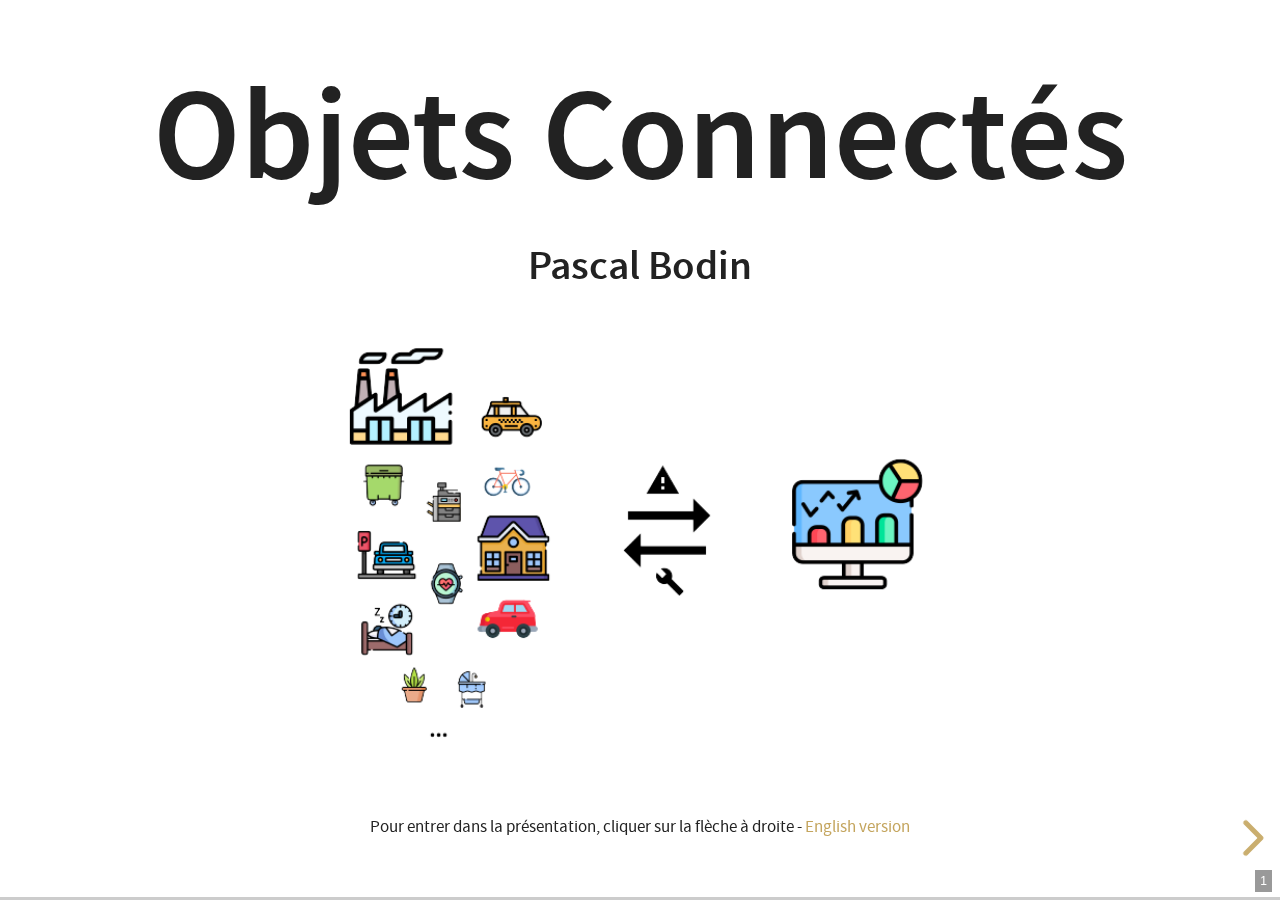
==== commit b7bcaa40: "add a textual navigation hint" ====
--- a/index.html
+++ b/index.html
@@ -1,1571 +1,1828 @@
 <!doctype html>
 <html>
-	<head>
-		<meta charset="utf-8">
-		<meta name="viewport" content="width=device-width, initial-scale=1.0, maximum-scale=1.0, user-scalable=no">
 
-		<link rel="icon" href="favicon.ico">
+<head>
+	<meta charset="utf-8">
+	<meta name="viewport" content="width=device-width, initial-scale=1.0, maximum-scale=1.0, user-scalable=no">
 
-		<title>Objets connectés</title>
+	<link rel="icon" href="favicon.ico">
 
-		<link rel="stylesheet" href="dist/reset.css">
-		<link rel="stylesheet" href="dist/reveal.css">
-		<link rel="stylesheet" href="dist/theme/pb.css">
-		<link rel="stylesheet" href="pres-style.css">
+	<title>Objets connectés</title>
 
-		<!-- Theme used for syntax highlighting of code -->
-		<link rel="stylesheet" href="plugin/highlight/monokai.css">
-		
-		<!-- Matomo -->
-		<script type="text/javascript">
-			var _paq = window._paq = window._paq || [];
-			/* tracker methods like "setCustomDimension" should be called before "trackPageView" */
-			_paq.push(['trackPageView']);
-			_paq.push(['enableLinkTracking']);
-			(function () {
-				var u = "//matomo.systev.com/";
-				_paq.push(['setTrackerUrl', u + 'matomo.php']);
-				_paq.push(['setSiteId', '1']);
-				var d = document, g = d.createElement('script'), s = d.getElementsByTagName('script')[0];
-				g.type = 'text/javascript'; g.async = true; g.src = u + 'matomo.js'; s.parentNode.insertBefore(g, s);
-			})();
-		</script>
-		<!-- End Matomo Code -->
+	<link rel="stylesheet" href="dist/reset.css">
+	<link rel="stylesheet" href="dist/reveal.css">
+	<link rel="stylesheet" href="dist/theme/pb.css">
+	<link rel="stylesheet" href="pres-style.css">
 
-	</head>
-	<body>
-		<div class="reveal">
-			<div class="slides">
-				<section> <h1>Objets Connectés</h1>
-					<h5>Pascal Bodin</h5>
-					<img src="images/iot.png" height="350">
-					<div class="pbverysmall"><a href="https://pascalbod.github.io/iot-en-presentation/" target="_blank">English version</a></div>
-				</section>
-				<section> <h2>Historique du document</h2>
-					<table class="pbsmaller">
-						<thead>
-							<tr>
-								<th>Quand</th>
-								<th>Quoi</th>
-							</tr>
-						</thead>
-						<tbody>
-							<tr>
-								<td>13/11/2021</td>
-								<td>améliorations mineures</td>
-							</tr>
-							<tr>
-								<td>19/05/2021</td>
-								<td>rôle de la mémoire virtuelle</td>
-							</tr>
-							<tr>
-								<td>02/05/2021</td>
-								<td>retours d'expériences</td>
-							</tr>
-							<tr>
-								<td>22/04/2021</td>
-								<td>automate exemple : connexion ESP32 à un AP Wi-Fi</td>
-							</tr>
-							<tr>
-								<td>14/04/2021</td>
-								<td>familles de microcontrôleurs - développement logiciel</td>
-							</tr>
-							<tr>
-								<td>05/03/2021</td>
-								<td>ajout de comment naviguer, TP UDP</td>
-							</tr>
-							<tr>
-								<td>24/02/2021</td>
-								<td>ajout de liens vers TP STM32, ESP32 et Bluetooh LE</td>
-							</tr>
-							<tr>
-								<td>02/02/2021</td>
-								<td>ajout de Z-Wave LR</td>
-							</tr>
-							<tr>
-								<td>25/11/2020</td>
-								<td>correction de fautes de frappe (merci à Rémi J.)</td>
-							</tr>
-							<tr>
-								<td>22/11/2020</td>
-								<td>version 1.0</td>
-							</tr>
-						</tbody>
-					</table>
-				</section>
-				<section>
-						<p>Cette présentation est mise à disposition selon les termes de la <a rel="license" target="_blank" href="http://creativecommons.org/licenses/by-nc-sa/4.0/deed.fr">Licence Creative Commons Attribution - Pas d’Utilisation Commerciale - Partage dans les Mêmes Conditions 4.0 International</a>.</p>
-						<p>Vous pouvez la soutenir : 
-							<iframe src="https://github.com/sponsors/PascalBod/button" 
-									title="Sponsor PascalBod" height="35" width="116" 
-									style="border: 0; vertical-align: bottom;"></iframe></p>
-				</section>
-				<section><h2>Crédits</h2>
-					<ul>
-						<li><a target="_blank" href="https://github.com/hakimel/reveal.js">reveal.js</a> - Copyright (C) 2020 Hakim El Hattab</li>
-						<li><a href="https://www.flaticon.com/authors/freepik" title="Freepik" target="_blank">Freepik</a> from <a href="https://www.flaticon.com/" title="Flaticon" target="_blank">www.flaticon.com</a></li>
-						<li><a href="https://material.io/resources/icons/?style=baseline" target="_blank">material.io</a></li>
-						<li><a href="https://matomo.org/" target="_blank">Matomo</a></li>
-					</ul>
-				</section>
-				<section> <h2>Comment naviguer</h2>
-					<ul>
-						<li>utiliser les flèches droite et gauche (en bas à droite) pour naviguer
-							de chapitre en chapitre
-						</li>
-						<li>dans un chapitre, utiliser les flèches bas et haut</li>
-					</ul>
-					<img src="images/navigation.png" height="350">
-				</section>
-				<section> 
-					<section> <h2>Sommaire</h2>
-					</section>
-					<section> <h3><a href="#/avantPropos">Avant-propos</a></h3>
-					</section>
-					<section> <h3><a href="#/introduction">Introduction</a></h3>
-						<ul>
-							<li><a href="#/introduction-1">historique</a></li>
-							<li><a href="#/introduction-2">tout est "smart"</a></li>
-							<li><a href="#/introduction-3">définition ?</a></li>
-						</ul>
-					</section>
-					<section> <h3><a href="#/exempleFilRouge">Exemple fil rouge</a></h3>
-						<ul>
-							<li><a href="#/exempleFilRouge-1">les besoins exprimés</a></li>
-							<li><a href="#/exempleFilRouge-2">questions sur les besoins</a></li>
-							<li><a href="#/exempleFilRouge-3">les domaines techniques</a></li>
-							<li><a href="#/exempleFilRouge-4">la gestion de projet</a></li>
-						</ul>
-					</section>
-					<section> <h3><a href="connectedDevice.html" target="_blank">Equipement connecté</a></h3>
-						<ul>
-							<li><a href="connectedDevice.html#/equipementConnecte-1" target="_blank">notre exemple</a></li>
-							<li><a href="connectedDevice.html#/equipementConnecte-2" target="_blank">évolution du matériel</a></li>
-							<li><a href="connectedDevice.html#/equipementConnecte-3" target="_blank">mémoire, puissance de traitement et applications</a></li>
-							<li><a href="connectedDevice.html#/equipementConnecte-4" target="_blank">architecture d'un équipement connecté</a></li>
-							<li><a href="connectedDevice.html#/equipementConnecte-5" target="_blank">périphériques</a></li>
-							<li><a href="connectedDevice.html#/equipementConnecte-6" target="_blank">interfaçage</a></li>
-							<li><a href="connectedDevice.html#/equipementConnecte-7" target="_blank">développement logiciel</a></li>
-							<li><a href="connectedDevice.html#/equipementConnecte-8" target="_blank">à retenir</a></li>
-						</ul>
-					</section>
-					<section> <h3><a href="#/positionnement">Positionnement</a></h3>
-						<ul>
-							<li><a href="#/positionnement-1">notre exemple</a></li>
-							<li><a href="#/positionnement-2">GNSS</a></li>
-							<li><a href="#/positionnement-3">positionnement par infrastructure fixe</a></li>
-							<li><a href="#/positionnement-4">navigation à l'estime</a></li>
-							<li><a href="#/positionnement-5">en intérieur</a></li>
-							<li><a href="#/positionnement-6">à retenir</a></li>
-						</ul>
-					</section>
-					<section> <h3><a href=#/communications>Communications</a></h3>
-						<ul>
-							<li><a href="#/communications-1">notre exemple</a></li>
-							<li><a href="#/communications-2">réseaux mobiles terrestres</a></li>
-							<li><a href="#/communications-3">réseaux LPWAN en fréquences non soumises à autorisation</a></li>
-							<li><a href="#/communications-4">réseaux satellitaires</a></li>
-							<li><a href="#/communications-5">réseaux PMR</a></li>
-							<li><a href="#/communications-6">communications radio courte distance</a></li>
-							<li><a href="#/communications-7">échanges de données</a></li>
-							<li><a href="#/communications-8">intégration à l'Internet</a></li>
-							<li><a href="#/communications-9">à retenir</a></li>
-						</ul>
-					</section>
-					<section> <h3><a href=#/architecture>Architecture</a></h3>
-						<ul>
-							<li><a href="#/architecture-1">distribution des traitements</a></li>
-							<li><a href="#/architecture-2">architecture à couches</a></li>
-							<li><a href="#/architecture-3">plates-formes</a></li>
-						</ul>
-					</section>
-					<section> <h3><a href="#/securite">Sécurité</a></h3>
-						<ul>
-							<li><a href="#/securite-1">objectifs</a></li>
-							<li><a href="#/securite-2">surface d'attaque</a></li>
-							<li><a href="#/securite-3">comment faire face</a></li>
-							<li><a href="#/securite-4">à retenir</a></li>
-						</ul>
-					</section>
-					<section> <h3><a href="#/gestionDeProjets">Gestion de projets</a></h3>
-						<ul>
-							<li><a href="#/gestionDeProjets-1">projet industriel habituel</a></li>
-							<li><a href="#/gestionDeProjets-2">projet objets connectés</a></li>
-							<li><a href="#/gestionDeProjets-3">problèmes</a></li>
-							<li><a href="#/gestionDeProjets-4">élément de solution : être agile</a></li>
-							<li><a href="#/gestionDeProjets-5">adaptation à un projet objets connectés</a></li>
-							<li><a href="#/gestionDeProjets-6">études de cas</a></li>
-						</ul>
-					</section>
-					<section> <h3><a href="#/conclusion">Conclusion</a></h3>
-					</section>
-					<section> <h3>Travaux pratiques</h3>
-						<ul>
-							<li>équipement connecté:
-								<ul>
-									<li><a href="#/hoSTM32SampleApplication">une application <em>bare metal</em> pour la carte NUCLEO-L476RG</em></a></li>
-									<li><a href="#/hoESP32SampleApplication">une application pour la carte ESP32-DevKitC</a></li>
-								</ul>
-							</li>
-							<li>communications:
-								<ul>
-									<li><a href="#/hoBluetoothRuuvi">réception et décodage de messages BLE émis par un équipement Ruuvi</a></li>
-									<li><a href="#/hoUdpOverWifi">UDP sur Wi-Fi</a></li>
-								</ul>
-							</li>
-						</ul>
-					</section>
-				</section>
-				<section>
-					<section id="avantPropos"> <h2>Avant-propos</h2>
-					</section>
-					<section> <h3>Qui suis-je ?</h3>
-						<ul>
-							<li><a href="https://systev.com" target="_blank">
-								mi-temps : consultant indépendant - objets connectés</a> <br/>
-								<a href="https://www.ackl.io" target="_blank">
-									<img src="images/logo-acklio.png"></a>
-								&nbsp;
-								<a href="https://www.connectedcycle.com" target="_blank">
-									<img src="images/logo-connectedCycle.png"></a>
-							</li>
-							<li>mi-temps : ingénieur logiciel sénior <br/>
-								<a href="https://www.orange.com/en" target="_blank">
-									<img src="images/logo-orange.png" style="vertical-align: middle;">
-								</a>
-								&nbsp;-&nbsp;nommé <em>Orange Expert</em>
-							</li>
-							<li>premier projet objets connectés en 1990</li>
-						</ul>
-					</section>
-					<section> <h3>Plus d'information</h3>
-						<ul>
-							<li><a href="https://fr.systev.com" target="_blank">Systev</a></li>
-							<li><a href="https://twitter.com/pascalbod06" target="_blank">Twitter</a></li>
-							<li><a href="https://www.linkedin.com/in/pascalbodin/" target="_blank">LinkedIn</a></li>
-							<li><a href="https://github.com/PascalBod" target="_blank">GitHub</a></li>
-						</ul>
-					</section>
-					<section> <h3>Point de vue de l'intégrateur</h3>
-						<ul>
-							<li>livrer à une date donnée, pour un budget donné</li>
-							<li>livrer un système qui fonctionne</li>
-							<li>parfois : intégrer un système pré-existant</li>
-							<li>réaliser un système maintenable</li>
-						</ul>
-					</section>
-					<section>
-						<ul>
-							<li>cible : satisfaction du client</li>
-							<li>résoudre des problèmes techniques est seulement un moyen</li>
-						</ul>
-					</section>
-					<section> <h3>Type de systèmes ?</h3>
-						<ul>
-							<li>systèmes grand public</li>
-							<li>systèmes métiers</li>
-						</ul>
-					</section>
-					<section>
-						<ul>
-							<li><del>systèmes grand public</del></li>
-							<li>systèmes métiers</li>
-						</ul>
-					</section>
-					<section> <h3>Systèmes métiers :</h3>
-						<ul>
-							<li>richesse fonctionnelle</li>
-							<li>complexité technique</li>
-							<li>plus de contraintes (temps réel, sécurité, maintenabilité, etc.)</li>
-						</ul>
-					</section>
-					<section> <h3>franglais</h3>
-						<ul>
-							<li>dans la mesure du possible : utilisation du français</li>
-							<li>si le mot français est rarement utilisé : mot anglais</li>
-						</ul>
-					</section>
-				</section>
-				<section> 
-					<section id="introduction"> <h2>Introduction</h2>
-					</section>
-					<section id="introduction-1"> <h3>(Très rapide) historique</h3>
-					</section>
-					<section> <h4>Avant les années 90</h4>
-						<img src="images/scada.png">
-						<p class="pbcenter">SCADA (Supervisory Control And Data Acquisition)</p>
-						<div class="pbverysmall">Icons made by <a href="https://www.flaticon.com/authors/freepik" title="Freepik" target="_blank">Freepik</a> from <a href="https://www.flaticon.com/" title="Flaticon" target="_blank">www.flaticon.com</a></div>
-						<div class="pbverysmall">Icons from  <a href="https://material.io/resources/icons/?style=baseline" target="_blank">material.io</a></div>
-					</section>
-					<section> <h4>Années 90</h4>
-						<img src="images/m2m.png">
-						<p class="pbcenter">M2M (Machine to Machine)</br>
+	<!-- Theme used for syntax highlighting of code -->
+	<link rel="stylesheet" href="plugin/highlight/monokai.css">
+
+	<!-- Matomo -->
+	<script type="text/javascript">
+		var _paq = window._paq = window._paq || [];
+		/* tracker methods like "setCustomDimension" should be called before "trackPageView" */
+		_paq.push(['trackPageView']);
+		_paq.push(['enableLinkTracking']);
+		(function () {
+			var u = "//matomo.systev.com/";
+			_paq.push(['setTrackerUrl', u + 'matomo.php']);
+			_paq.push(['setSiteId', '1']);
+			var d = document, g = d.createElement('script'), s = d.getElementsByTagName('script')[0];
+			g.type = 'text/javascript'; g.async = true; g.src = u + 'matomo.js'; s.parentNode.insertBefore(g, s);
+		})();
+	</script>
+	<!-- End Matomo Code -->
+
+</head>
+
+<body>
+	<div class="reveal">
+		<div class="slides">
+			<section>
+				<h1>Objets Connectés</h1>
+				<h5>Pascal Bodin</h5>
+				<img src="images/iot.png" height="350">
+				<div class="pbverysmall">Pour entrer dans la présentation, cliquer sur la flèche à droite - 
+					<a href="https://pascalbod.github.io/iot-en-presentation/"
+						target="_blank">English version</a></div>
+			</section>
+			<section>
+				<h2>Historique du document</h2>
+				<table class="pbsmaller">
+					<thead>
+						<tr>
+							<th>Quand</th>
+							<th>Quoi</th>
+						</tr>
+					</thead>
+					<tbody>
+						<tr>
+							<td>12/02/2022</td>
+							<td>indication de la navigation</td>
+						</tr>
+						<tr>
+							<td>18/12/2021</td>
+							<td>liens plates-formes</td>
+						</tr>
+						<tr>
+							<td>11/12/2021</td>
+							<td>section Standardisation</td>
+						</tr>
+						<tr>
+							<td>13/11/2021</td>
+							<td>améliorations mineures</td>
+						</tr>
+						<tr>
+							<td>19/05/2021</td>
+							<td>rôle de la mémoire virtuelle</td>
+						</tr>
+						<tr>
+							<td>02/05/2021</td>
+							<td>retours d'expériences</td>
+						</tr>
+						<tr>
+							<td>14/04/2021</td>
+							<td>familles de microcontrôleurs - développement logiciel</td>
+						</tr>
+						<tr>
+							<td>05/03/2021</td>
+							<td>ajout de comment naviguer, TP UDP</td>
+						</tr>
+						<tr>
+							<td>24/02/2021</td>
+							<td>ajout de liens vers TP STM32, ESP32 et Bluetooh LE</td>
+						</tr>
+						<tr>
+							<td>22/11/2020</td>
+							<td>version 1.0</td>
+						</tr>
+					</tbody>
+				</table>
+			</section>
+			<section>
+				<p>Cette présentation est mise à disposition selon les termes de la <a rel="license" target="_blank"
+						href="http://creativecommons.org/licenses/by-nc-sa/4.0/deed.fr">Licence Creative Commons
+						Attribution - Pas d’Utilisation Commerciale - Partage dans les Mêmes Conditions 4.0
+						International</a>.</p>
+				<p>Vous pouvez la soutenir :
+					<iframe src="https://github.com/sponsors/PascalBod/button" title="Sponsor PascalBod" height="35"
+						width="116" style="border: 0; vertical-align: bottom;"></iframe>
+				</p>
+			</section>
+			<section>
+				<h2>Crédits</h2>
+				<ul>
+					<li><a target="_blank" href="https://github.com/hakimel/reveal.js">reveal.js</a> - Copyright (C)
+						2020 Hakim El Hattab</li>
+					<li><a href="https://www.flaticon.com/authors/freepik" title="Freepik" target="_blank">Freepik</a>
+						from <a href="https://www.flaticon.com/" title="Flaticon" target="_blank">www.flaticon.com</a>
+					</li>
+					<li><a href="https://material.io/resources/icons/?style=baseline" target="_blank">material.io</a>
+					</li>
+					<li><a href="https://matomo.org/" target="_blank">Matomo</a></li>
+				</ul>
+			</section>
+			<section>
+				<h2>Comment naviguer</h2>
+				<ul>
+					<li>utiliser les flèches droite et gauche (en bas à droite) pour naviguer
+						de chapitre en chapitre
+					</li>
+					<li>dans un chapitre, utiliser les flèches bas et haut</li>
+				</ul>
+				<img src="images/navigation.png" height="350">
+			</section>
+			<section>
+				<section>
+					<h2>Sommaire</h2>
+				</section>
+				<section>
+					<h3><a href="#/avantPropos">Avant-propos</a></h3>
+				</section>
+				<section>
+					<h3><a href="#/introduction">Introduction</a></h3>
+					<ul>
+						<li><a href="#/introduction-1">historique</a></li>
+						<li><a href="#/introduction-2">tout est "smart"</a></li>
+						<li><a href="#/introduction-3">définition ?</a></li>
+					</ul>
+				</section>
+				<section>
+					<h3><a href="#/exempleFilRouge">Exemple fil rouge</a></h3>
+					<ul>
+						<li><a href="#/exempleFilRouge-1">les besoins exprimés</a></li>
+						<li><a href="#/exempleFilRouge-2">questions sur les besoins</a></li>
+						<li><a href="#/exempleFilRouge-3">les domaines techniques</a></li>
+					</ul>
+				</section>
+				<section>
+					<h3><a href="connectedDevice.html" target="_blank">Equipement connecté</a></h3>
+					<ul>
+						<li><a href="connectedDevice.html#/equipementConnecte-1" target="_blank">notre exemple</a></li>
+						<li><a href="connectedDevice.html#/equipementConnecte-2" target="_blank">évolution du
+								matériel</a></li>
+						<li><a href="connectedDevice.html#/equipementConnecte-3" target="_blank">mémoire, puissance de
+								traitement et applications</a></li>
+						<li><a href="connectedDevice.html#/equipementConnecte-4" target="_blank">architecture d'un
+								équipement connecté</a></li>
+						<li><a href="connectedDevice.html#/equipementConnecte-5" target="_blank">périphériques</a></li>
+						<li><a href="connectedDevice.html#/equipementConnecte-6" target="_blank">interfaçage</a></li>
+						<li><a href="connectedDevice.html#/equipementConnecte-7" target="_blank">développement
+								logiciel</a></li>
+						<li><a href="connectedDevice.html#/equipementConnecte-8" target="_blank">à retenir</a></li>
+					</ul>
+				</section>
+				<section>
+					<h3><a href="#/positionnement">Positionnement</a></h3>
+					<ul>
+						<li><a href="#/positionnement-1">notre exemple</a></li>
+						<li><a href="#/positionnement-2">GNSS</a></li>
+						<li><a href="#/positionnement-3">positionnement par infrastructure fixe</a></li>
+						<li><a href="#/positionnement-4">navigation à l'estime</a></li>
+						<li><a href="#/positionnement-5">en intérieur</a></li>
+						<li><a href="#/positionnement-6">à retenir</a></li>
+					</ul>
+				</section>
+				<section>
+					<h3><a href=#/communications>Communications</a></h3>
+					<ul>
+						<li><a href="#/communications-1">notre exemple</a></li>
+						<li><a href="#/communications-2">réseaux mobiles terrestres</a></li>
+						<li><a href="#/communications-3">réseaux LPWAN en fréquences non soumises à autorisation</a>
+						</li>
+						<li><a href="#/communications-4">réseaux satellitaires</a></li>
+						<li><a href="#/communications-5">réseaux PMR</a></li>
+						<li><a href="#/communications-6">communications radio courte distance</a></li>
+						<li><a href="#/communications-7">échanges de données</a></li>
+						<li><a href="#/communications-8">intégration à l'Internet</a></li>
+						<li><a href="#/communications-9">à retenir</a></li>
+					</ul>
+				</section>
+				<section>
+					<h3><a href=#/architecture>Architecture</a></h3>
+					<ul>
+						<li><a href="#/architecture-1">distribution des traitements</a></li>
+						<li><a href="#/architecture-2">architecture à couches</a></li>
+						<li><a href="#/architecture-3">plates-formes</a></li>
+					</ul>
+				</section>
+				<section>
+					<h3><a href="#/securite">Sécurité</a></h3>
+					<ul>
+						<li><a href="#/securite-1">objectifs</a></li>
+						<li><a href="#/securite-2">surface d'attaque</a></li>
+						<li><a href="#/securite-3">comment faire face</a></li>
+						<li><a href="#/securite-4">à retenir</a></li>
+					</ul>
+				</section>
+				<section>
+					<h3><a href="#/standardisation">Standardisation</a></h3>
+					<ul>
+						<li><a href="#/standardisation-1">OneM2M</a></li>
+						<li><a href="#/standardisation-2">ITU-T Study Group 20</a></li>
+						<li><a href="#/standardisation-3">IETF Internet of Things Directorate</a></li>
+						<li><a href="#/standardisation-4">W3C Web of Things</a></li>
+						<li><a href="#/standardisation-5">Autres organizations</a></li>
+					</ul>
+				</section>
+				<section>
+					<h3><a href="#/gestionDeProjets">Gestion de projets</a></h3>
+					<ul>
+						<li><a href="#/gestionDeProjets-1">projet industriel habituel</a></li>
+						<li><a href="#/gestionDeProjets-2">projet objets connectés</a></li>
+						<li><a href="#/gestionDeProjets-3">problèmes</a></li>
+						<li><a href="#/gestionDeProjets-4">élément de solution : être agile</a></li>
+						<li><a href="#/gestionDeProjets-5">adaptation à un projet objets connectés</a></li>
+						<li><a href="#/gestionDeProjets-6">études de cas</a></li>
+					</ul>
+				</section>
+				<section>
+					<h3><a href="#/conclusion">Conclusion</a></h3>
+				</section>
+				<section>
+					<h3>Travaux pratiques</h3>
+					<ul>
+						<li>équipement connecté:
+							<ul>
+								<li><a href="#/hoSTM32SampleApplication">une application <em>bare metal</em> pour la
+										carte NUCLEO-L476RG</em></a></li>
+								<li><a href="#/hoESP32SampleApplication">une application pour la carte ESP32-DevKitC</a>
+								</li>
+							</ul>
+						</li>
+						<li>communications:
+							<ul>
+								<li><a href="#/hoBluetoothRuuvi">réception et décodage de messages BLE émis par un
+										équipement Ruuvi</a></li>
+								<li><a href="#/hoUdpOverWifi">UDP sur Wi-Fi</a></li>
+							</ul>
+						</li>
+					</ul>
+				</section>
+			</section>
+			<section>
+				<section id="avantPropos">
+					<h2>Avant-propos</h2>
+				</section>
+				<section>
+					<h3>Qui suis-je ?</h3>
+					<ul>
+						<li><a href="https://systev.com" target="_blank">
+								mi-temps : consultant indépendant - objets connectés</a> <br />
+							<a href="https://www.ackl.io" target="_blank">
+								<img src="images/logo-acklio.png"></a>
+							&nbsp;
+							<a href="https://www.connectedcycle.com" target="_blank">
+								<img src="images/logo-connectedCycle.png"></a>
+						</li>
+						<li>mi-temps : ingénieur logiciel sénior <br />
+							<a href="https://www.orange.com/en" target="_blank">
+								<img src="images/logo-orange.png" style="vertical-align: middle;">
+							</a>
+							&nbsp;-&nbsp;nommé <em>Orange Expert</em>
+						</li>
+						<li>premier projet objets connectés en 1990</li>
+					</ul>
+				</section>
+				<section>
+					<h3>Plus d'information</h3>
+					<ul>
+						<li><a href="https://fr.systev.com" target="_blank">Systev</a></li>
+						<li><a href="https://twitter.com/pascalbod06" target="_blank">Twitter</a></li>
+						<li><a href="https://www.linkedin.com/in/pascalbodin/" target="_blank">LinkedIn</a></li>
+						<li><a href="https://github.com/PascalBod" target="_blank">GitHub</a></li>
+					</ul>
+				</section>
+				<section>
+					<h3>Point de vue de l'intégrateur</h3>
+					<ul>
+						<li>livrer à une date donnée, pour un budget donné</li>
+						<li>livrer un système qui fonctionne</li>
+						<li>parfois : intégrer un système pré-existant</li>
+						<li>réaliser un système maintenable</li>
+					</ul>
+				</section>
+				<section>
+					<ul>
+						<li>cible : satisfaction du client</li>
+						<li>résoudre des problèmes techniques est seulement un moyen</li>
+					</ul>
+				</section>
+				<section>
+					<h3>Type de systèmes ?</h3>
+					<ul>
+						<li>systèmes grand public</li>
+						<li>systèmes métiers</li>
+					</ul>
+				</section>
+				<section>
+					<ul>
+						<li><del>systèmes grand public</del></li>
+						<li>systèmes métiers</li>
+					</ul>
+				</section>
+				<section>
+					<h3>Systèmes métiers :</h3>
+					<ul>
+						<li>richesse fonctionnelle</li>
+						<li>complexité technique</li>
+						<li>plus de contraintes (temps réel, sécurité, maintenabilité, etc.)</li>
+					</ul>
+				</section>
+				<section>
+					<h3>franglais</h3>
+					<ul>
+						<li>dans la mesure du possible : utilisation du français</li>
+						<li>si le mot français est rarement utilisé : mot anglais</li>
+					</ul>
+				</section>
+			</section>
+			<section>
+				<section id="introduction">
+					<h2>Introduction</h2>
+				</section>
+				<section id="introduction-1">
+					<h3>(Très rapide) historique</h3>
+				</section>
+				<section>
+					<h4>Avant les années 90</h4>
+					<img src="images/scada.png">
+					<p class="pbcenter">SCADA (Supervisory Control And Data Acquisition)</p>
+					<div class="pbverysmall">Icons made by <a href="https://www.flaticon.com/authors/freepik"
+							title="Freepik" target="_blank">Freepik</a> from <a href="https://www.flaticon.com/"
+							title="Flaticon" target="_blank">www.flaticon.com</a></div>
+					<div class="pbverysmall">Icons from <a href="https://material.io/resources/icons/?style=baseline"
+							target="_blank">material.io</a></div>
+				</section>
+				<section>
+					<h4>Années 90</h4>
+					<img src="images/m2m.png">
+					<p class="pbcenter">M2M (Machine to Machine)</br>
 						LBS (Location Based Services)</p>
-						<div class="pbverysmall">Icons made by <a href="https://www.flaticon.com/authors/freepik" title="Freepik" target="_blank">Freepik</a>, <a href="https://www.flaticon.com/authors/photo3idea-studio" target="_blank">photo3idea_studio</a> from <a href="https://www.flaticon.com/" title="Flaticon" target="_blank">www.flaticon.com</a></div>
-						<div class="pbverysmall">Icons from  <a href="https://material.io/resources/icons/?style=baseline" target="_blank">material.io</a></div>
-					</section>
-					<section> <h4>Années 2000</h4>
-						<img src="images/iot.png">
-						<p class="pbcenter">IoT (Internet of Things)</p>
-						<div class="pbverysmall">Icons made by <a href="https://www.flaticon.com/authors/freepik" title="Freepik" target="_blank">Freepik</a> from <a href="https://www.flaticon.com/" title="Flaticon" target="_blank">www.flaticon.com</a></div>
-						<div class="pbverysmall">Icons from  <a href="https://material.io/resources/icons/?style=baseline" target="_blank">material.io</a></div>
-					</section>
-					<section id="introduction-2"> <h4>Années 2010</h4>
-						<ul>
-							<li>Smart Agriculture</li>
-							<li>Smart City</li>
-							<li>Smart Environment</li>
-							<li>Smart Health</li>
-							<li>Smart Industry</li>
-							<li>Smart Utilities</li>
-							<li>...</li>
-						</ul>
-					</section>
-					<section id="introduction-3"> <h4>Une définition ?</h4>
-						<blockquote>
-							L'Internet des objets ou IdO (en anglais (the) Internet of Things ou IoT) est l'interconnexion 
-							entre l'Internet et des objets, des lieux et des environnements physiques.
-						</blockquote>
-						<div class="pbverysmall">Source : <a href="https://fr.wikipedia.org/wiki/Internet_des_objets" target="_blank">Wikipedia</a></div>
-					</section>
-					<section> <h4>L'objet de cette présentation</h4>
-						<p>les systèmes dans lesquels des objets sont connectés à des applications distantes
-						</p>
-						<p>&rArr; plus large que la définition ci-dessus</p>
-					</section>
-					<section> <h4>Inventeur de l'acronyme <em>IoT</em></h4>
-						<p class="pbcenter">Kevin Ashton - 1999</p>
-					</section>
-					<section>
-						<h4>A retenir</h4>
-						<ul>
-							<li>pas de vraie définition - domaine trop vaste</li>
-							<li>systèmes existants bien avant l'acronyme <em>IoT</em></li>
-							<li>grande diversité des besoins utilisateurs</li>
-							<li>différents domaines techniques</li>
-						</ul>
-					</section>
-				</section>
-				<section> 
-					<section id="exempleFilRouge"> <h2>Exemple fil rouge</h2>
-					</section>
-					<section id="exempleFilRouge-1"> <h3>Les besoins exprimés</h3>
-						<ul>
-							<li>surveiller un convoi de 5 véhicules traversant l'Europe</li>
-							<li>émission d'une alarme quand :
-								<ul>
-									<li>la distance entre deux véhicules consécutifs devient trop grande</li>
-									<li>un conducteur appuie sur un bouton d'urgence</li>
-								</ul>
-							</li>
-						</ul>
-					</section>
-					<section>
-						<ul>
-							<li>sur déclenchement d'alarme :
-								<ul>
-									<li>indication de l'origine de l'alarme au centre de supervision</li>
-									<li>affichage en temps réel des positions de chaque véhicule jusqu'à la fin de l'alarme</li>
-									<li>lever de doute en audio</li>
-								</ul>
-							</li>
-						</ul>
-					</section>
-					<section>
-						<ul>
-							<li>la couverture en extérieur doit être globale</li>
-						</ul>
-					</section>
-					<section>
-						<img src="images/convoy.png" height="600">
-						<div class="pbverysmall">Icons made by <a href="https://www.flaticon.com/authors/freepik" title="Freepik" target="_blank">Freepik</a> from <a href="https://www.flaticon.com/" title="Flaticon" target="_blank">www.flaticon.com</a></div>
-					</section>
-					<section id="exempleFilRouge-2"> <h3>Questions sur les besoins</h3>
-						<ul>
-							<li>ordre de grandeur de la distance inter-véhicule ?</li>
-							<li>cette distance limite doit-elle pouvoir être modifiée ?</li>
-							<li>quelle précision ?</li>
-							<li>comment sont gérées les contraintes du trafic ?</li>
-						</ul>
-					</section>
-					<section>
-						<ul>
-							<li>délai de réception de l'alarme ?</li>
-							<li>procédure d'arrêt de l'alarme ?</li>
-						</ul>
-					</section>
-					<section>
-						<ul>
-							<li>installation et alimentation des équipements internes ?</li>
-							<li>limitations sur les équipements externes (antennes) ?</li>
-						</ul>
-					</section>
-					<section>
-						<ul>
-							<li>etc.</li>
-						</ul>
-					</section>
-					<section id="exempleFilRouge-3"> <h3>Les domaines techniques</h3>
-						<ul>
-							<li>distance entre véhicules : capteurs, GNSS...</li>
-							<li>déclenchement manuel alarme : capteur</li>
-							<li>transmission alarme : réseaux sans-fil</li>
-							<li>équipements embarqués</li>
-							<li>affichage positions : GNSS, SIG...</li>
-							<li>couverture globale : réseau mobile terrestre, satellite...</li>
-							<li>confidentialité, intégrité, disponibilité</li>
-							<li>logiciel</li>
-							<li>etc.</li>
-						</ul>
-					</section>
-					<section>
-						<img src="images/domains.svg">
-					</section>
-					<section id="exempleFilRouge-4"> <h3>La gestion de projet</h3>
-						<ul>
-							<li>beaucoup de cas d'usages</li>
-							<li>besoins encore souvent mal exprimés</li>
-							<li>plusieurs domaines techniques</li>
-						</ul>
-					</section>
-					<section>
-						<p class="pbcenter">nous allons voir en détails tous ces éléments...</p>
-					</section>
-				</section>
-				<section>
+					<div class="pbverysmall">Icons made by <a href="https://www.flaticon.com/authors/freepik"
+							title="Freepik" target="_blank">Freepik</a>, <a
+							href="https://www.flaticon.com/authors/photo3idea-studio"
+							target="_blank">photo3idea_studio</a> from <a href="https://www.flaticon.com/"
+							title="Flaticon" target="_blank">www.flaticon.com</a></div>
+					<div class="pbverysmall">Icons from <a href="https://material.io/resources/icons/?style=baseline"
+							target="_blank">material.io</a></div>
+				</section>
+				<section>
+					<h4>Années 2000</h4>
+					<img src="images/iot.png">
+					<p class="pbcenter">IoT (Internet of Things)</p>
+					<div class="pbverysmall">Icons made by <a href="https://www.flaticon.com/authors/freepik"
+							title="Freepik" target="_blank">Freepik</a> from <a href="https://www.flaticon.com/"
+							title="Flaticon" target="_blank">www.flaticon.com</a></div>
+					<div class="pbverysmall">Icons from <a href="https://material.io/resources/icons/?style=baseline"
+							target="_blank">material.io</a></div>
+				</section>
+				<section id="introduction-2">
+					<h4>Années 2010</h4>
+					<ul>
+						<li>Smart Agriculture</li>
+						<li>Smart City</li>
+						<li>Smart Environment</li>
+						<li>Smart Health</li>
+						<li>Smart Industry</li>
+						<li>Smart Utilities</li>
+						<li>...</li>
+					</ul>
+				</section>
+				<section id="introduction-3">
+					<h4>Une définition ?</h4>
+					<blockquote>
+						L'Internet des objets ou IdO (en anglais (the) Internet of Things ou IoT) est l'interconnexion
+						entre l'Internet et des objets, des lieux et des environnements physiques.
+					</blockquote>
+					<div class="pbverysmall">Source : <a href="https://fr.wikipedia.org/wiki/Internet_des_objets"
+							target="_blank">Wikipedia</a></div>
+				</section>
+				<section>
+					<h4>L'objet de cette présentation</h4>
+					<p>les systèmes dans lesquels des objets sont connectés à des applications distantes
+					</p>
+					<p>&rArr; plus large que la définition ci-dessus</p>
+				</section>
+				<section>
+					<h4>Inventeur de l'acronyme <em>IoT</em></h4>
+					<p class="pbcenter">Kevin Ashton - 1999</p>
+				</section>
+				<section>
+					<h4>A retenir</h4>
+					<ul>
+						<li>pas de vraie définition - domaine trop vaste</li>
+						<li>systèmes existants bien avant l'acronyme <em>IoT</em></li>
+						<li>grande diversité des besoins utilisateurs</li>
+						<li>différents domaines techniques</li>
+					</ul>
+				</section>
+			</section>
+			<section>
+				<section id="exempleFilRouge">
+					<h2>Exemple fil rouge</h2>
+				</section>
+				<section id="exempleFilRouge-1">
+					<h3>Les besoins exprimés</h3>
+					<ul>
+						<li>surveiller un convoi de 5 véhicules traversant l'Europe</li>
+						<li>émission d'une alarme quand :
+							<ul>
+								<li>la distance entre deux véhicules consécutifs devient trop grande</li>
+								<li>un conducteur appuie sur un bouton d'urgence</li>
+							</ul>
+						</li>
+					</ul>
+				</section>
+				<section>
+					<ul>
+						<li>sur déclenchement d'alarme :
+							<ul>
+								<li>indication de l'origine de l'alarme au centre de supervision</li>
+								<li>affichage en temps réel des positions de chaque véhicule jusqu'à la fin de l'alarme
+								</li>
+								<li>lever de doute en audio</li>
+							</ul>
+						</li>
+					</ul>
+				</section>
+				<section>
+					<ul>
+						<li>la couverture en extérieur doit être globale</li>
+					</ul>
+				</section>
+				<section>
+					<img src="images/convoy.png" height="600">
+					<div class="pbverysmall">Icons made by <a href="https://www.flaticon.com/authors/freepik"
+							title="Freepik" target="_blank">Freepik</a> from <a href="https://www.flaticon.com/"
+							title="Flaticon" target="_blank">www.flaticon.com</a></div>
+				</section>
+				<section id="exempleFilRouge-2">
+					<h3>Questions sur les besoins</h3>
+					<ul>
+						<li>ordre de grandeur de la distance inter-véhicule ?</li>
+						<li>cette distance limite doit-elle pouvoir être modifiée ?</li>
+						<li>quelle précision ?</li>
+						<li>comment sont gérées les contraintes du trafic ?</li>
+					</ul>
+				</section>
+				<section>
+					<ul>
+						<li>délai de réception de l'alarme ?</li>
+						<li>procédure d'arrêt de l'alarme ?</li>
+					</ul>
+				</section>
+				<section>
+					<ul>
+						<li>installation et alimentation des équipements internes ?</li>
+						<li>limitations sur les équipements externes (antennes) ?</li>
+					</ul>
+				</section>
+				<section>
+					<ul>
+						<li>etc.</li>
+					</ul>
+				</section>
+				<section id="exempleFilRouge-3">
+					<h3>Les domaines techniques</h3>
+					<ul>
+						<li>distance entre véhicules : capteurs, GNSS...</li>
+						<li>déclenchement manuel alarme : capteur</li>
+						<li>transmission alarme : réseaux sans-fil</li>
+						<li>équipements embarqués</li>
+						<li>affichage positions : GNSS, SIG...</li>
+						<li>couverture globale : réseau mobile terrestre, satellite...</li>
+						<li>confidentialité, intégrité, disponibilité</li>
+						<li>logiciel</li>
+						<li>etc.</li>
+					</ul>
+				</section>
+				<section>
+					<img src="images/domains.svg">
+				</section>
+				<section>
+					<img src="images/domains-2.png">
+				</section>
+				<section>
+					<p>Comprendre les vrais besoins utilisateurs peut être difficile.
+						Mais c'est la clé du succés.</p>
+				</section>
+				<section>
+					<img src="images/domains-2.png">
+				</section>
+				<section>
+					<p>Comprendre les vrais besoins utilisateurs peut être difficile.
+						Mais c'est la condition du succés.</p>
+				</section>
+				<section>
+					<p class="pbcenter">nous allons voir en détails tous ces éléments...</p>
+				</section>
+			</section>
+			<section>
+				<h2>
 					<a href="connectedDevice.html" target="_blank">Equipement Connecté</a>
-				</section>
-				<section>
-					<section id="positionnement"> <h2>Positionnement</h2>
-					</section>
-					<section id="positionnement-1"> <h3>Notre exemple</h3>
-					</section>
-					<section>
-						<img src="images/convoy.png"  height="600">
-						<div class="pbverysmall">Icons made by <a href="https://www.flaticon.com/authors/freepik" title="Freepik" target="_blank">Freepik</a> from <a href="https://www.flaticon.com/" title="Flaticon" target="_blank">www.flaticon.com</a></div>
-					</section>
-					<section>
-						<ul>
-							<li>position sur alarme</li>
-							<li>distance entre deux véhicules :
-								<ul>
-									<li>position de chaque véhicule</li>
-									<li>échange des positions</li>
-									<li>calcul de la distance</li>
-									<li>question : quelle précision ?</li>
-								</ul>
-							</li>
-						</ul>
-					</section>
-					<section id="positionnement-2"> <h3>GNSS (Global Navigation Satellite System)</h3>
-					</section>
-					<section>
-						<img src="images/gnssCircles.png" height="600">
-						<div class="pbverysmall">Icons made by <a href="https://www.flaticon.com/authors/freepik" title="Freepik" target="_blank">Freepik</a> from <a href="https://www.flaticon.com/" title="Flaticon" target="_blank">www.flaticon.com</a></div>
-					</section>
-					<section>
-						<p>Principe :</p>
-						<ul>
-							<li>constellation de satellites</li>
-							<li>chaque satellite émet des messages</li>
-							<li>récepteur en écoute, à l'endroit dont on doit connaître la position</li>
-							<li>messages contenant heure et position satellite</li>
-							<li>heure satellite très précise (horloge atomique)</li>
-							<li>avec 3 satellites : estimation position</li>
-							<li>avec 4<sup>ème</sup> satellite : synchro horloge récepteur</li>
-							<li>&rArr; position</li>
-						</ul>
-					</section>
-					<section>
-						<ul>
-							<li>durée / distance : 1 m &hArr; 3,3 ns</li>
-							<li>sources d'erreurs :
-								<ul>
-									<li>position satellite : 2,5 m</li>
-									<li>horloge satellite : 1,5 m</li>
-									<li>perturbations atmosphère : 6 m</li>
-									<li>la plus importante : trajets multiples (réflexions signaux satellites - canyons urbains)</li>
-								</ul>
-							</li>
-						</ul>
-						<div class="pbverysmall">Source : <a href="https://galileognss.eu/the-path-to-high-gnss-accuracy/" title="GalileoGNSS" target="_blank">GalileoGNSS</a></div>
-					</section>
-					<section> <h4>Exemple exactitude Galileo</h4>
-						<img src="images/galileoAccuracy.png" height="500">
-						<div class="pbverysmall">Source : <a href="https://www.gsc-europa.eu/electronic-library/galileo-service-performance-reports" title="European GSC" target="_blank">European GSC</a></div>
-					</section>
-					<section> <h4>Les constellations</h4>
-					</section>
-					<section>
-						<ul>
-							<li>GPS :
-								<ul>
-									<li>USA</li>
-									<li>démarré en 1973, opérationnel en 1993</li>
-									<li>30 satellites opérationnels en septembre 2020</li>
-									<li>orbites : 20200 km (MEO)</li>
-								</ul>
-							</li>
-							<li>GLONASS :
-								<ul>
-									<li>Russie</li>
-									<li>démarré en 1976, opérationnel en 1995</li>
-									<li>24 satellites opérationnels en octobre 2020</li>
-									<li>orbites : 19100 km (MEO)</li>
-								</ul>
-							</li>
-						</ul>
-						<div class="pbverysmall">Source : <a href="https://www.gps.gov/systems/gps/space/" title="GPS" target="_blank">GPS</a>,
-							<a href="https://www.glonass-iac.ru/en/index.php" title="GLONASS" target="_blank">GLONASS</a>
-						</div>
-					</section>
-					<section>
-						<ul>
-							<li>Galileo :
-								<ul>
-									<li>Europe</li>
-									<li>démarré en 1999, opérationnel en 2016</li>
-									<li>24 satellites opérationnels en octobre 2020</li>
-									<li>orbites : 23200 km (MEO)</li>
-								</ul>
-							</li>
-							<li>BeiDou (北斗) :
-								<ul>
-									<li>Chine</li>
-									<li>démarré en 2000, opérationnel en 2020</li>
-									<li>30 satellites lancés de 2017 à 2020</li>
-									<li>orbites : MEO, GEO et GSO</li>
-								</ul>
-							</li>
-						</ul>
-						<div class="pbverysmall">Source : <a href="https://www.gsc-europa.eu/system-service-status/constellation-information" title="Galileo" target="_blank">Galileo</a>,
-							<a href="http://en.beidou.gov.cn/" title="BeiDou" target="_blank">BeiDou</a>
-					</section>
-					<section>
-						<ul>
-							<li>NavIC :
-								<ul>
-									<li>Inde</li>
-									<li>système régional</li>
-									<li>8 satellites opérationnels en 2020</li>
-									<li>orbites : GEO et GSO</li>
-								</ul>
-							</li>
-							<li>QZSS :
-								<ul>
-									<li>Japon</li>
-									<li>système régional</li>
-									<li>4 satellites opérationnels en septembre 2020</li>
-									<li>orbites : QZO</li>
-								</ul>
-							</li>
-						</ul>
-						<div class="pbverysmall">Source : <a href="https://www.isro.gov.in/spacecraft/satellite-navigation" title="NavIC" target="_blank">NavIC</a>,
-							<a href="https://qzss.go.jp/en/index.html" title="QZSS" target="_blank">QZSS</a>
-					</section>
-					<section> <h4>Exactitude : exemple concret</h4>
-						<img src="images/gnssAccuracy.png">
-					</section>
-					<section>
-						<p>Conditions :</p>
-						<ul>
-							<li>récepteur GPS + GLONASS de téléphone</li>
-							<li>en 2017</li>
-							<li>en intérieur, rez-de-chaussée, à 2 m d'une fenêtre</li>
-							<li>une position toutes les 2 s pendant 15 min</li>
-							<li>&rArr; plusieurs positions à plus de 60 m de la vraie position</li>
-						</ul>
-					</section>
-					<section> <h4>Augmentation de l'exactitude</h4>
-						<ul>
-							<li>diffusion de corrections au niveau régional</li>
-						</ul>
-					</section>
-					<section>
-						<img src="images/sbas.png">
-						<div class="pbverysmall">Source : <a href="https://www.gsa.europa.eu/european-gnss/what-gnss/what-sbas" title="SBAS" target="_blank">SBAS</a></div>
-					</section>
-					<section> <h4>Diminution du temps d'acquisition</h4>
-						<ul>
-							<li>temps d'acquisition de la première position <em>(TTFF : Time To First Fix)</em> peut être long</li>
-							<li>pour le réduire : fourniture des almanacs et éphémérides au récepteur GNSS</li>
-							<li>ces informations doivent être fournies à l'équipement</li>
-							<li>terme historique : A-GPS (Assisted GPS)</li>
-						</ul>
-					</section>
-					<section> <h4>Interfaçage avec un récepteur GNSS</h4>
-						<img src="images/positionningInterface.png">
-					</section>
-					<section>
-						<ul>
-							<li>niveau physique : liaison série (tension carte ou V.28)</li>
-							<li>niveau données : 
-								<ul>
-									<li>NMEA 0183 - non prévu initialement pour GNSS</li>
-									<li>très souvent : protocoles propriétaires optimisés</li>
-								</ul>
-							</li>
-						</ul>
-					</section>
-					<section>
-						<img src="images/nmea0183.png">
-						<div class="pbverysmall">Source : <a href="https://www.u-blox.com/sites/default/files/products/documents/u-blox6-GPS-GLONASS-QZSS-V14_ReceiverDescrProtSpec_%28GPS.G6-SW-12013%29_Public.pdf" title="u-blox" target="_blank">u-blox</a></div>
-					</section>
-					<section>
-						<p>Protocoles propriétaires :</p>
-						<ul>
-							<li>SiRF (Qualcomm)</li>
-							<li>u-blox</li>
-							<li>SkyTraq</li>
-							<li>etc.</li>
-						</ul>
-					</section>
-					<section>
-						<ul>
-							<li>la plupart des récepteurs sont multi-constellations</li>
-							<li>qualité et placement de l'antenne importants</li>
-							<li>facile de dégrader la réception</li>
-						</ul>
-					</section>
-					<section id="positionnement-3"> <h3>Positionnement par infrastructure fixe</h3>
-						<ul>
-							<li>trilatération : plusieurs mesures de distances par mesures de temps (comme GNSS)</li>
-							<li>triangulation : plusieurs mesures d'angles</li>
-							<li>zone de l'antenne de réception ("cellule")</li>
-							<li>balises <em>(beacons)</em> pour détection de proximité</li>
-						</ul>
-					</section>
-					<section id="positionnement-4"> <h3>Navigation à l'estime <em>(dead reckoning)</em></h3>
-						<ul>
-							<li>position initiale connue</li>
-							<li>suivi précis du trajet par capteurs (gyroscope, accéléromètre, magnétomètre...)</li>
-							<li>filtrage et fusion des données des capteurs</li>
-							<li>resynchronisation périodique</li>
-						</ul>
-					</section>
-					<section id="positionnement-5"> <h3>En intérieur</h3>
-						<ul>
-							<li>les technologies présentées peuvent fonctionner (plus ou moins bien) en intérieur</li>
-							<li>installation d'infrastructure souvent nécessaire</li>
-						</ul>
-					</section>
-					<section> <h3>Notre exemple</h3>
-						<ul>
-							<li>a priori, alimentation électrique disponible dans les véhicules</li>
-							<li>&rArr; pas de contrainte liée à l'autonomie</li>
-							<li>calcul de distance entre véhicules semble pouvoir reposer sur du GNSS</li>
-							<li>où positionner l'antenne GNSS ? comment passer le câble ?</li>
-						</ul>
-					</section>
-					<section id="positionnement-6"> <h3>A retenir</h3>
-						<ul>
-							<li>GNSS, pas GPS &#x1F642;</li>
-							<li>la précision augmente</li>
-							<li>le temps d'acquisition diminue</li>
-							<li>la consommation d'énergie diminue</li>
-							<li>mais encore difficile aujourd'hui de positionner tout le temps et partout</li>
-							<li>ne pas confondre positionner et localiser (sous-entendu : à distance)</li>
-						</ul>
-					</section>
-				</section>
-				<section>
-					<section id="communications"> <h2>Communications</h2>
-					</section>
-					<section id="communications-1"> <h3>Notre exemple</h3>
-					</section>
-					<section>
-						<img src="images/convoy.png"  height="600">
-						<div class="pbverysmall">Icons made by <a href="https://www.flaticon.com/authors/freepik" title="Freepik" target="_blank">Freepik</a> from <a href="https://www.flaticon.com/" title="Flaticon" target="_blank">www.flaticon.com</a></div>
-					</section>
-					<section>
-						<ul>
-							<li>transmettre une alarme vers le centre de supervision</li>
-							<li>lever de doute en audio</li>
-							<li>suivi temps réel</li>
-							<li>couverture globale</li>
-							<li>communications entre véhicules</li>
-						</ul>
-					</section>
-					<section> <h3>Préambule</h3>
-						<ul>
-							<li>certaines des informations qui suivent ne concernent que l'Europe, voire que la France</li>
-							<li>l'équivalent existe dans le reste du monde, avec variations en techno et en réglementation</li>
-						</ul>
-					</section>
-					<section id="communications-2"> <h3>Réseaux mobiles terrestres</h3>
-					</section>
-					<section> <h4>Vue d'ensemble</h4>
-						<ul>
-							<li>1G : années 80 - réseaux analogiques</li>
-							<li>2G : années 90 - passage au numérique
-								<ul>
-									<li>voix, données, SMS</li>
-									<li>GSM/GPRS, EDGE, CDMAOne, PDC, iDEN, IS-136, D-AMPS</li>
-								</ul>
-							</li>
-							<li>3G : années 2000
-								<ul>
-									<li>évolution GSM/GPRS, CDMA2000 1X/EVDO, UMTS-HSPA+</li>
-								</ul>
-							</li>
-							<li>4G : années 2010
-								<ul>
-									<li>LTE Advanced</li>
-								</ul>
-							</li>
-							<li>5G : années 2020</li>
-						</ul>
-						<div class="pbverysmall">Sources : <a href="http://www.itu.int/osg/spu/ni/3G/technology/index.html" title="ITU" target="_blank">ITU</a>,
-							<a href="https://www.3gpp.org/about-3gpp" title="3GPP" target="_blank">3GPP</a></div>
-					</section>
-					<section>
-						<ul>
-							<li>réseaux de communication partagés entre tous les utilisateurs</li>
-							<li>peu (ou pas) de gestion de priorités</li>
-							<li>les opérateurs visent à couvrir une population, pas un territoire</li>
-							<li>impossible d'adapter la couverture à un besoin spécifique</li>
-							<li>utilisent des bandes de fréquence soumises à autorisation</li>
-						</ul>
-					</section>
-					<section> <h4>Services de données</h4>
-					</section>
-					<section> <h5>SMS (Short Message Service)</h5>
-						<img src="images/sms-ms-sc.png">
-						<div class="pbverysmall">Icons made by <a href="https://www.flaticon.com/authors/freepik" title="Freepik" target="_blank">Freepik</a> from <a href="https://www.flaticon.com/" title="Flaticon" target="_blank">www.flaticon.com</a></div>
-						<div class="pbverysmall">Source: <a href="https://www.3gpp.org/dynareport/23040.htm" target="_blank">3GPP</a></div>
-					</section>
-					<section>
-						<ul>
-							<li>140 octets, ou 160 caractères à 7 bits, ou 70 caractères UCS2</li>
-							<li>concaténation possible</li>
-							<li>pas d'acquittement de bout-en-bout</li>
-							<li>latence : peut être très élevée (plusieurs heures)</li>
-							<li>intérêt : envoi de données VERS un mobile</li>
-						</ul>
-					</section>
-					<section> <h5>Données par paquets</h5>
-						<ul>
-							<li>utilisation des protocoles de l'Internet (IP, TCP, UDP, etc.)</li>
-							<li>des limitations peuvent exister, selon l'abonnement (protocoles, ports)</li>
-						</ul>
-					</section>
-					<section>
-						<ul>
-							<li>2G :
-								<ul>
-									<li>GPRS (General Packet Radio Service) - 2,5G</li>
-									<li>fermetures des réseaux déjà faites, en cours ou à venir</li>
-								</ul>
-							</li>
-						</ul>
-					</section>
-					<section>
-						<ul>
-							<li>3G :
-								<ul>
-									<li>zone rurale : au moins 144 kb/s - max 384 kb/s, max 500 km/h</li>
-									<li>zone urbaine : au moins 384 kb/s - max 512 kb/s, max 120 km/h </li>
-									<li>proche : au moins 2 Mb/s, max 10 km/h</li>
-								</ul>
-							</li>
-							<li>4G :
-								<ul>
-									<li>100 Mb/s downlink, 50 Mb/s uplink</li>
-									<li>optimisé pour les vitesses lentes, mais support vitesses rapides max 500 km/h</li>
-								</ul>
-							</li>
-						</ul>
-						<div class="pbverysmall">Source : <a href="https://www.etsi.org/technologies/mobile/" title="ETSI" target="_blank">ETSI</a></div>
-						</section>
-					<section>
-						<ul>
-							<li>services données historiquement prévus pour :
-								<ul>
-									<li>échange de courriels</li>
-									<li>visite de sites web</li>
-									<li>visionnage ou transmission de vidéos</li>
-								</ul>
-							</li>
-							<li>besoins et contraintes spécifiques des équipements connectés :
-								<ul>
-									<li>courts messages, peu fréquents</li>
-									<li>souvent : autonomie en énergie</li>
-									<li>souvent : bas coût</li>
-								</ul>
-							</li>
-						</ul>
-					</section>
-					<section>
-						<ul>
-							<li>en réponse à ces besoins : LPWAN (Low Power Wide Area Network)
-								<ul>
-									<li>NB-IoT (Narrowband IoT)</li>
-									<li>LTE-M (Long Term Evolution - Category M1) (LTE = 3G &rarr; 4G)</li>
-								</ul>
-							</li>
-							<li>autres technologies de LPWAN (hors réseaux mobiles terrestres) : voir plus loin</li>
-						</ul>
-					</section>
-					<section> <h5><img src="images/lte_m_rgb-medium.png"> </h5>
-						<ul>
-							<li>PSM (Power Saving Mode) : diminution de la signalisation</li>
-							<li>eDRX (Extended Discontinuous Reception) : extinction du récepteur une partie du temps</li>
-							<li>HLCom (High Latency Communications) : tamponnage et signalisation pour PSM et eDRX</li>
-							<li>Half Duplex Mode</li>
-							<li>CE (Coverage Enhancement) : répétitions pour canaux données et contrôle</li>
-							<li>etc.</li>
-						</ul>
-						<div class="pbverysmall">Source : <a href="https://www.gsma.com/iot/mobile-iot/" title="GSMA" target="_blank">GSMA</a></div>
-					</section>
-					<section>
-						<ul>
-							<li>buts : 
-								<ul>
-									<li>10 ans de fonctionnement sur pile</li>
-									<li>terminal plus simple &rArr; coût plus faible</li>
-								</ul>
-							</li>
-						</ul>
-					</section>
-					<section> <h5>Caractéristiques</h5>
-						<ul>
-							<li>débit : 1 Mb/s uplink et downlink</li>
-							<li>latence : 10 ms à 4 s</li>
-							<li>voix</li>
-						</ul>
-						<div class="pbverysmall">Source : <a href="https://www.thalesgroup.com/en/markets/digital-identity-and-security/iot/resources/innovation-technology/lte-m" title="Thales" target="_blank">Thales</a>
-					</section>
-					<section> <h5><img src="images/nbiot_black_rgb-medium.png"> </h5>
-						<ul>
-							<li>PSM (Power Saving Mode) : diminution de la signalisation</li>
-							<li>eDRX (Extended Discontinuous Reception) : extinction du récepteur une partie du temps</li>
-							<li>Coverage Extension : augmentation des niveaux de puissance et répétitions</li>
-							<li>etc.</li>
-						</ul>
-						<div class="pbverysmall">Source : <a href="https://www.gsma.com/iot/mobile-iot/" title="GSMA" target="_blank">GSMA</a></div>
-						</section>
-					<section>
-						<ul>
-							<li>buts : 
-								<ul>
-									<li>10 ans de fonctionnement sur pile</li>
-									<li>terminal plus simple &rArr; coût plus faible</li>
-								</ul>
-							</li>
-						</ul>
-					</section>
-					<section> <h5>Caractéristiques</h5>
-						<ul>
-							<li>débit : jusqu'à 158 kb/s uplink et 124 kb/s downlink</li>
-							<li>latence : 1,4 à 10 s</li>
-							<li>pas de voix</li>
-						</ul>
-						<div class="pbverysmall">Source : <a href="https://www.thalesgroup.com/en/markets/digital-identity-and-security/iot/resources/innovation-technology/lte-m" title="Thales" target="_blank">Thales</a></div>
-					</section>
-					<section> <h5>Réseaux en activité (août 2020)</h5>
-						<ul>
-							<li>LTE-M : 46 réseaux</li>
-							<li>NB-IoT : 96 réseaux</li>
-							<li>en France : 
-								<ul>
-									<li>LTE-M : Orange</li>
-									<li>NB-IoT : SFR</li>
-								</ul>
-							</li>
-						</ul>
-						<div class="pbverysmall">Source : <a href="https://www.gsma.com/iot/mobile-iot-commercial-launches/" title="GSMA" target="_blank">GSMA</a></div>
-					</section>
-					<section> <h4>Intégration d'un terminal réseau mobile</h4>
-					</section>
-					<section>
-						<p>Deux grands types d'intégration :</p>
-						<ul>
-							<li>terminal séparé contrôlé par l'application</li>
-							<li>le terminal embarque l'application</li>
-						</ul>
-					</section>
-					<section> <h5>Terminal séparé</h5>
-						<img src="images/communicationInterface.png">
-					</section>
-					<section>
-						<ul>
-							<li>niveau physique : liaison série (tension carte ou V.28)</li>
-							<li>niveau données :
-								<ul>
-									<li>"commandes AT"</li>
-									<li>3GPP TS 27.007</li>
-								</ul>
-							</li>
-						</ul>
-						<div class="pbverysmall">Source : <a href="https://portal.3gpp.org/desktopmodules/Specifications/SpecificationDetails.aspx?specificationId=1515" title="3GPP" target="_blank">3GPP</a></div>
-					</section>
-					<section> <h5>Format des commandes</h5>
-						<img src="images/3gppATCommands.png">
-						<div class="pbverysmall">Source : <a href="https://portal.3gpp.org/desktopmodules/Specifications/SpecificationDetails.aspx?specificationId=1515" title="3GPP" target="_blank">3GPP</a></div>
-					</section>
-					<section> <h5>Format des réponses</h5>
-						<img src="images/3gppATResponses.png">
-						<div class="pbverysmall">Source : <a href="https://portal.3gpp.org/desktopmodules/Specifications/SpecificationDetails.aspx?specificationId=1515" title="3GPP" target="_blank">3GPP</a></div>
-					</section>
-					<section> <h5>Commandes</h5>
-						<ul>
-							<li>presque 300 commandes :
-								<ul>
-									<li>gestion des appels voix</li>
-									<li>gestion des services réseaux</li>
-									<li>gestion des échanges de données</li>
-									<li>informations sur le terminal</li>
-									<li>etc.</li>
-								</ul>
-							</li>
-						</ul>
-					</section>
-					<section>
-						<ul>
-							<li>chaque fabricant ajoute ses propres commandes :
-								<ul>
-									<li>GPIO</li>
-									<li>système de gestion de fichiers</li>
-									<li>sockets TCP et UDP</li>
-									<li>FTP, HTTP, ping, CoAP, MQTT, LwM2M</li>
-									<li>GNSS</li>
-									<li>date et heure</li>
-									<li>etc.</li>
-								</ul>
-							</li>
-						</ul>
-					</section>
-					<section> <h5>Modes de fonctionnement</h5>
-						<img src="images/moduleATModes.png">
-						<div class="pbverysmall">Source : <a href="https://www.u-blox.com/sites/default/files/SARA-R5-Application-Development_AppNote_%28UBX-20009652%29.pdf" title="u-blox" target="_blank">u-blox</a></div>
-					</section>
-					<section>
-						<ul>
-							<li>échange de données : nécessite l'activation d'un contexte PDP (Packet Data Protocol)</li>
-							<li>sélection du réseau cible : APN (Access Point Name)
-								<ul>
-									<li>Internet, intranet</li>
-									<li>protocoles et ports autorisés</li>
-									<li>etc.</li>
-								</ul>
-							</li>
-						</ul>
-					</section>
-					<section> <h5>Utilisation de PPP (Point to Point Protocol)</h5>
-						<img src="images/externalPdpContext.png">
-						<div class="pbverysmall">Source : <a href="https://www.u-blox.com/sites/default/files/SARA-R5-Internet-applications-development-guide_AppNote_%28UBX-20032566%29.pdf" title="u-blox" target="_blank">u-blox</a></div>
-					</section>
-					<section> <h5>Utilisation d'une pile TCP/IP interne</h5>
-						<img src="images/internalPdpContext.png">
-						<div class="pbverysmall">Source : <a href="https://www.u-blox.com/sites/default/files/SARA-R5-Internet-applications-development-guide_AppNote_%28UBX-20032566%29.pdf" title="u-blox" target="_blank">u-blox</a></div>
-					</section>
-					<section> <h5>Application dans le terminal/module</h5>
-						<ul>
-							<li>souvent deux processeurs : "modem" et application</li>
-							<li>API (Application Programming Interface) donnant accès aux services</li>
-							<li>OS (Linux) ou RTOS (Thread-X, etc.)</li>
-						</ul>
-					</section>
-					<section>
-						<img src="images/moduleArchitecture.png">
-					</section>
-					<section id="communications-3"> <h3>Réseaux LPWAN en fréquences non soumises à autorisation</h3>
-					</section>
-					<section>
-						<p class="pbcenter">Certaines fréquences sont utilisables sans licence.</p>
-					</section>
-					<section> <h4>Réglementation</h4>
-						<ul class="pbsmaller">
-							<li>recommandations internationales (ITU, CEPT, etc.)</li>
-							<li>réglementations nationales</li>
-							<li>concernent tous fréquences sous licence également</li>
-						</ul>
-					</section>
-					<section>
-						<p>&rArr; fréquences ISM (Industrial, Scientific and Medical)</p>
-						<ul>
-							<li>initialement assignées aux usages autres que télécommunications</li>
-							<li>maintenant utilisées pour Wi-Fi, Bluetooth, Zigbee, etc.</li>
-							<li>tolérance aux interférences requise</li>
-							<li>6,7 MHz - 13 MHz - 27 MHz - 40 MHz - 433 MHz - 915 MHz - 2,4 GHz - 5,8 GHz - 24 GHz - 61 GHz - 122 GHz - 245 GHz</li>
-						</ul>
-						<div class="pbverysmall">Source : <a href="https://www.itu.int/net/ITU-R/terrestrial/faq/index.html#g013" title="ITU" target="_blank">ITU</a></div>
-					</section>
-					<section>
-						<p>&rArr; SRD (Short Range Devices)</p>
-						<ul>
-							<li>faible capacité à provoquer des interférences avec autres équipements radio</li>
-							<li>en cas d'interférence : non protégés par la réglementation</li>
-							<li>utilisation des fréquences ISM et de fréquences additionnelles (868 MHz, etc.)</li>
-						</ul>
-						<div class="pbverysmall">Source : <a href="https://www.cept.org/" title="CEPT" target="_blank">CEPT</a></div>
-					</section>
-					<section>
-						<ul>
-							<li>limitation de la puissance : 1 à 500 mW e.r.p. selon fréquences</li>
-							<li>éventuelle limitation temps d'émission <em>(duty cycle)</em> : 1% à 0,001% selon fréquences</li>
-						</ul>
-					</section>
-					<section> <h4>Deux grands types de réseaux LPWAN</h4>
-						<ul>
-							<li>réseau Sigfox</li>
-							<li>réseaux utilisant la technologie LoRaWAN</li>
-						</ul>
-					</section>
-					<section> <h5><img src="images/sigfoxLogo.png"> </h5>
-						<p>Radio :</p>
-							<ul class="pbsmaller">
-								<li>transmission asynchrone du terminal vers le réseau</li>
-								<li>message répété 3 fois sur 3 fréquences</li>
-								<li>UNB (Ultra Narrow Band)</li>
-								<li>modulations DBPSK (Differential Binary Phase Shift Keying) et GFSK (Gaussian Frequency Shift Keying)</li>
-								<li>technologie propriétaire</li>
-								<li>fréquences : 862 à 876 MHz, 902 à 928 MHz, selon régions</li>
-								<li>largeur de bande : 100 Hz</li>
-								<li>débit : 100 b/s ou 600 b/s, selon régions</li>
-							</ul>
-						<div class="pbverysmall">Sources : <a href="https://www.sigfox.com/en" title="Sigfox" target="_blank">Sigfox</a>,
-							<a href="https://support.sigfox.com" title="Sigfox support" target="_blank">Sigfox support</a></div>
-					</section>
-					<section>
-						<p class="pbcenter">Charge utile d'un message :</p>
-						<ul>
-							<li>uplink : 12 octets</li>
-							<li>downlink : 8 octets</li>
-							<li>limitation du nombre de messages par jour et par terminal</li>
-						</ul>
-						<div class="pbverysmall">Source : <a href="https://www.sigfox.com/en" title="Sigfox" target="_blank">Sigfox</a></div>
-					</section>
-					<section> <h5>Couverture</h5>
-						<img src="images/sigfoxCoverage.png">
-						<div class="pbverysmall">Source : <a href="https://www.sigfox.com/en" title="Sigfox" target="_blank">Sigfox</a></div>
-					</section>
-					<section>
-						<ul>
-							<li>attention : carte de présence par pays, pas carte de couverture</li>
-						</ul>
-					</section>
-					<section> <h5><img src="images/lorawanLogo.png" height="100"></h5>
-						<p>Radio : LoRa</p>
-						<ul class="pbsmaller">
-							<li>étalement de spectre basé sur CSS (Chirp Spread Spectrum)</li>
-							<li>correction d'erreur dans la couche physique</li>
-							<li>technologie propriétaire</li>
-							<li>largeur de bande :
-								<ul>
-									<li>uplink : 125 kHz ou 500 kHz</li>
-									<li>downlink : 500 kHz</li>
-								</ul>
-							</li>
-							<li>facteurs d'étalement orthogonaux</li>
-							<li>débit adaptable aux conditions radio
-								<ul>
-									<li>uplink : 980 b/s à 12500 b/s</li>
-									<li>downlink : 980 b/s à 21900 b/s</li>
-								</ul>
-							</li>
-						</ul>
-						<div class="pbverysmall">Source : <a href="https://lora-developers.semtech.com/library/tech-papers-and-guides/lora-and-lorawan/" title="Semtech" target="_blank">Semtech</a></div>
-					</section>
-					<section> <h5>LoRaWAN</h5>
-						<ul>
-							<li>protocole de communication + architecture système</li>
-							<li>&rArr; réseaux et terminaux LoRaWAN interopérables</li>
-						</ul>
-					</section>
-					<section>
-						<img src="images/lorawanLayers.png">
-						<div class="pbverysmall">Source : <a href="https://lora-alliance.org/" title="LoRa Alliance" target="_blank">LoRa Alliance</a></div>
-					</section>
-					<section>
-						<img src="images/lorawanNetworkArchitecture.png">
-						<div class="pbverysmall">Source : <a href="https://lora-alliance.org/" title="LoRa Alliance" target="_blank">LoRa Alliance</a></div>
-					</section>
-					<section> <h5>Classes de terminaux</h5>
-						<ul>
-							<li>classe A : communication initiée par l'équipement - puis deux fenêtres successives de réception</li>
-							<li>classe B : classe A + fenêtres de réception périodiques synchronisées</li>
-							<li>classe C : réception ouverte en permanence en-dehors des émissions</li>
-						</ul>
-					</section>
-					<section> <h5>Charge utile</h5>
-						<ul>
-							<li>51 à 222 octets, selon débit</li>
-							<li>le débit peut être adaptatif &rArr; taille charge utile variable</li>
-						</ul>
-					</section>
-					<section> <h5>Réseaux</h5>
-						<img src="images/lorawanCoverage.png">
-						<div class="pbverysmall">Source : <a href="https://lora-alliance.org/" title="LoRa Alliance" target="_blank">LoRa Alliance</a></div>
-					</section>
-					<section>
-						<ul>
-							<li>attention : carte de présence par pays, pas carte de couverture</li>
-							<li>148 opérateurs dans 162 pays</li>
-							<li>en France :
-								<ul>
-									<li>Objenious (Bouygues Telecom)</li>
-									<li>Orange</li>
-								</ul>
-							</li>
-						</ul>
-					</section>
-					<section>
-						<ul>
-							<li>réseaux communautaires :
-								<ul>
-									<li><a href="https://www.loriot.io/">LORIOT</a></li>
-									<li><a href="https://www.thethingsnetwork.org/">The Things Network</a></li>
-								</ul>
-							</li>
-							<li>il est aussi possible d'installer son propre réseau</li>
-						</ul>
-					</section>
-					<section id="communications-4"> <h3>Réseaux satellitaires</h3>
-					</section>
-					<section> <h4>Orbite géostationnaire (GEO - Geosynchronous Equatorial Orbit)</h4>
-						<ul>
-							<li>36000 km d'altitude</li>
-							<li>semble fixe par rapport à la Terre</li>
-							<li>couverture restreinte à la zone "sous" le satellite</li>
-							<li>latence de bout en bout minimale : 2 x 36000 km / 300000 km/s &rArr; 240 ms</li>
-						</ul>
-					</section>
-					<section> <h5><img src="images/inmarsatLogo.png"></h5>
-						<ul>
-							<li>BGAN M2M
-								<ul>
-									<li>IP - jusqu'à 448 kb/s</li>
-									<li>latence : > 800 ms</li>
-									<li>couverture : presque globale</li>
-								</ul>
-							</li>
-							<li>IsatM2M
-								<ul>
-									<li>messages de 10 ou 25 octets (TX) ou 100 octets (RX)</li>
-									<li>latence : 30 à 60 s</li>
-									<li>couverture : presque globale</li>
-								</ul>
-							</li>
-							<li>IsatDataPro
-								<ul>
-									<li>message de 6400 octets (TX) ou 10000 octets (RX</li>
-									<li>latence : 15 à 60 s</li>
-									<li>couverture : presque globale</li>
-								</ul>
-							</li>
-						</ul>
-						<div class="pbverysmall">Source : <a href="https://www.inmarsat.com/service-group/m2m/" title="Inmarsat" target="_blank">Inmarsat</a></div>						
-					</section>
-					<section> <h5> <img src="images/thurayaLogo.png"> </h5>
-						<ul>
-							<li>différents services de données</li>
-							<li>couverture : 2/3 du globe</li>
-						</ul>
-						<div class="pbverysmall">Source : <a href="https://www.thuraya.com/service/m2m-iot/" title="Thuraya" target="_blank">Thuraya</a></div>						
-					</section>
-					<section> <h4>Orbite basse (LEO - Low Earth Orbit)</h4>
-						<ul>
-							<li>en-dessous de 2000 km d'altitude</li>
-							<li>(rayon de la Terre : environ 6400 km)</li>
-							<li>(ISS : entre 330 et 420 km d'altitude)</li>
-							<li>période : de 80 à 130 min</li>
-							<li>latence : souvent plus élevée (stockage et transfert...)</li>
-							<li>puissance d'émission du terminal plus faible</li>
-						</ul>
-					</section>
-					<section>
-						<p class="pbcenter">Acteurs "anciens" :</p>
-						<ul>
-							<li><a href="https://orbcomm.com/" title="Orbcomm" target="_blank">Orbcomm</a></li>
-							<li><a href="https://www.globalstar.com/en-us/" title="Globalstart" target="_blank">Globalstar</a> </li>
-							<li><a href="https://www.iridium.com/" title="Iridium" target="_blank">Iridium</a> </li>
-						</ul>
-					</section>
-					<section>
-						<p class="pbcenter">Nouveaux acteurs :</p>
-						<ul>
-							<li><a href="https://www.astrocast.com/" title="Astrocast" target="_blank">Astrocast</a> (80 nanosatellites) </li>
-							<li><a href="https://fleetspace.com/" title="Fleet" target="_blank">Fleet</a> (nanosatellites)</li>
-							<li><a href="https://hiber.global/hiberband/" title="Hiberband" target="_blank">Hiberband</a> (nanosatellites)</li>
-							<li><a href="https://kepler.space/" title="Kepler" target="_blank">Kepler</a> (140 nanosatellites à fin 2022) </li>
-							<li><a href="https://lacuna.space/" title="Lacuna" target="_blank">Lacuna</a> (nanosatellites - LoRa)</li>
-							<li><a href="https://myriota.com/" title="Myriota" target="_blank">Myriota</a> (nanosatellites)</li>
-							<li><a href="https://swarm.space/" title="Swarm" target="_blank">Swarm</a> (nanosatellites)</li>
-							<li>etc.</li>
-						</ul>
-					</section>
-					<section id="communications-5"> <h3>Réseaux PMR (Professional/Private Mobile Radio)</h3>
-						<h4>Informations pour la France</h4>
-					</section>
-					<section>
-						<p class="pbcenter">Réseaux PMR :</p>
-						<ul>
-							<li>réseaux indépendants</li>
-							<li>à destination des professionnels, de services de l'Etat, des hôpitaux, des collectivités locales, d'établissements publics</li>
-							<li>la voix est la première fonction</li>
-							<li>couverture locale ou régionale</li>
-							<li>bandes de fréquences soumises à licence (payante) :
-								<ul>
-									<li>29-54 MHz</li>
-									<li>54-68 MHz</li>
-									<li>68-87 MHz</li>
-									<li>146-174 MHz</li>
-									<li>174-230 MHz</li>
-									<li>406-430 MHz</li>
-									<li>440-470 MHz</li>
-								</ul>
-							</li>
-							<li>gestion : Agence Nationale des Fréquences (ANFR)</li>
-						</ul>
-						<div class="pbverysmall">Source : <a href="https://www.anfr.fr/licences-et-autorisations/reseaux-professionnels/les-reseaux-mobiles-professionnels-pmr/definition-et-contexte/" title="ANFR" target="_blank">ANFR</a></div>
-					</section>
-					<section>
-						<p class="pbcenter">Technologies</p>
-						<ul>
-							<li>il existe encore des réseaux analogiques (voix - données possibles)</li>
-							<li>en numérique :
-								<ul>
-									<li><img class="pbfloor" src="images/dmrLogo.png" height="30px">(Digital Mobile Radio) :
-										<ul>
-											<li>TDMA (Time Division Multiple Access) sur 12,5 kHz ou 6,25 kHz</li>
-											<li>jusqu'à 9600 b/s débit brut</li>
-											<li>messages courts et UDP/IP</li>
-										</ul>
-									</li>
-									<li><img class="pbfloor" src="images/dpmrLogo.png" height="30px">(Digital Private Mobile Radio) :
-										<ul>
-											<li>FDMA (Frequency Division Multiple Access) sur 6,25 kHz</li>
-											<li>jusqu'à 4800 b/s débit brut</li>
-											<li>messages courts</li>
-										</ul>
-									</li>
-									<li>permettent :
-										<ul>
-											<li>les échanges terminal à terminal</li>
-											<li>le <em>trunking</em> (partage entre plusieurs groupes d'utilisateurs)</li>
-										</ul> 
-									</li>
-								</ul>
-							</li>
-						</ul>
-						<div class="pbverysmall">Sources : 
-							<a href="https://www.etsi.org/technologies/mobile-radio" title="ETSI" target="_blank">ETSI</a>,
-							<a href="https://www.dmrassociation.org/" title="DMR Association" target="_blank">DMR Association</a>,
-							<a href="https://dpmrassociation.org/index.html" title="dPMR Association" target="_blank">dPMR Association</a>
-						</div>
-					</section>
-					<section>
-						<p class="pbcenter">FDMA - TDMA</p>
-						<img src="images/tdmaFdma.png">
-						<div class="pbverysmall">Source : <a href="https://dpmrassociation.org/dPMR-a-brief-overview.html" title="dPMR Association" target="_blank">dPMR Association</a></div>
-					</section>
-					<section>
-						<p class="pbcenter">En numérique (suite) :</p>
-						<ul>
-							<li><img class="pbfloor" src="images/tetraLogo.png" height="50px">(TErrestrial Trunked RAdio) :
-								<ul>
-									<li>pour réseaux partagés entre groupes d'utilisateurs (trunking)</li>
-									<li>SDS (Short Data Service) - messages jusqu'à 256 octets</li>
-									<li>messages de statut</li>
-									<li>données en mode circuit</li>
-									<li>données en mode paquets (IP) - maximum 14 Kb/s</li>
-									<li>TEDS (TETRA Enhanced Data Service) : permet la vidéo</li>
-								</ul>
-							</li>
-						</ul>
-						<div class="pbverysmall">Source : <a href="https://tcca.info/tetra/home/" title="TCCA" target="_blank">TCCA</a></div>
-					</section>
-					<section>
-						<p class="pbcenter">En numérique (suite) :</p>
-						<ul>
-							<li><img class="pbfloor" src="images/tetrapolLogo.png" height="70px">
-								<ul>
-									<li>pour réseaux partagés entre groupes d'utilisateurs (trunking)</li>
-									<li>SMS (Short Message Service)</li>
-									<li>messages de statut</li>
-									<li>données en mode paquets (IP)</li>
-								</ul>
-							</li>
-						</ul>
-						<div class="pbverysmall">Source : <a href="hhttps://www.tetrapol.com" title="TETRAPOL" target="_blank">TETRAPOL</a></div>
-					</section>
-					<section>
-						<ul>
-							<li>réseaux peu connus du grand public mais très nombreux :
-								<ul>
-									<li>en 2018, 25000 réseaux PMR en France</li>
-								</ul>
-							</li>
-							<li>conviennent aux applications à couverture locale ou régionale</li>
-							<li>avantages :
-								<ul>
-									<li>la couverture peut être adaptée à l'application</li>
-									<li>utilisation exclusive des fréquences (hors trunking)</li>
-									<li>protection légale contre les brouillages</li>
-								</ul>
-							</li>
-						</ul>
-						<div class="pbverysmall">Source : <a href="https://www.anfr.fr/licences-et-autorisations/reseaux-professionnels/les-reseaux-mobiles-professionnels-pmr/definition-et-contexte/" title="ANFR" target="_blank">ANFR</a></div>
-					</section>
-					<section id="communications-6"> <h3>Communications radio courte distance</h3>
-					</section>
-					<section> <h4> <img src="images/wifiLogo.png"> </h4>
-						<ul>
-							<li>basé sur le standard IEEE 802.11</li>
-							<li>réseau local sans fil (WLAN - Wireless Local Area Network)</li>
-							<li>fréquences ISM : 2,4 GHz et 5,8 GHz</li>
-							<li>802.11g : jusqu'à 54 Mb/s - standards ultérieurs permettent plus</li>
-							<li>portée : environ 100 m</li>
-							<li>récemment, Wi-Fi HaLow (802.11ah) pour l'IoT :
-								<ul>
-									<li>fréquences ISM : 915 MHz</li>
-									<li>portée : environ 1 km</li>
-									<li>bonne pénétration dans les bâtiments (bande étroite)</li>
-									<li>faible consommation</li>
-								</ul>
-							</li>
-						</ul>
-						<div class="pbverysmall">Source : <a href="https://www.wi-fi.org/" title="Wi-Fi Alliance" target="_blank">Wi-Fi Alliance</a></div>
-					</section>
-					<section> <h4> <img src="images/bluetoothLogo.png" height="60px"> </h4>
-						<ul>
-							<li>fréquences ISM : 2,4 GHz</li>
-							<li>deux modes radio :
-								<ul>
-									<li>LE (Low Energy) - jusqu'à 2 Mb/s - point à point, diffusion, maillage</li>
-									<li>Classic - jusqu'à 3 Mb/s - point à point</li>
-									<li>portée : <em>More than a kilometer. Less than a meter.</em> - attention à la réglementation !</li>
-								</ul>
-							</li>
-						</ul>
-						<div class="pbverysmall">Source : <a href="https://www.bluetooth.com/" title="Bluetooth SIG" target="_blank">Bluetooth SIG</a></div>
-					</section>
-					<section id="hoBluetoothRuuvi"> <h4>TP : messages Bluetooth</h4>
-						<p><a href="https://github.com/PascalBod/ESPIDFRuuviTag" target="_blank">
+				</h2>
+			</section>
+			<section>
+				<section id="positionnement">
+					<h2>Positionnement</h2>
+				</section>
+				<section id="positionnement-1">
+					<h3>Notre exemple</h3>
+				</section>
+				<section>
+					<img src="images/convoy.png" height="600">
+					<div class="pbverysmall">Icons made by <a href="https://www.flaticon.com/authors/freepik"
+							title="Freepik" target="_blank">Freepik</a> from <a href="https://www.flaticon.com/"
+							title="Flaticon" target="_blank">www.flaticon.com</a></div>
+				</section>
+				<section>
+					<ul>
+						<li>position sur alarme</li>
+						<li>distance entre deux véhicules :
+							<ul>
+								<li>position de chaque véhicule</li>
+								<li>échange des positions</li>
+								<li>calcul de la distance</li>
+								<li>question : quelle précision ?</li>
+							</ul>
+						</li>
+					</ul>
+				</section>
+				<section id="positionnement-2">
+					<h3>GNSS (Global Navigation Satellite System)</h3>
+				</section>
+				<section>
+					<img src="images/gnssCircles.png" height="600">
+					<div class="pbverysmall">Icons made by <a href="https://www.flaticon.com/authors/freepik"
+							title="Freepik" target="_blank">Freepik</a> from <a href="https://www.flaticon.com/"
+							title="Flaticon" target="_blank">www.flaticon.com</a></div>
+				</section>
+				<section>
+					<p>Principe :</p>
+					<ul>
+						<li>constellation de satellites</li>
+						<li>chaque satellite émet des messages</li>
+						<li>récepteur en écoute, à l'endroit dont on doit connaître la position</li>
+						<li>messages contenant heure et position satellite</li>
+						<li>heure satellite très précise (horloge atomique)</li>
+						<li>avec 3 satellites : estimation position</li>
+						<li>avec 4<sup>ème</sup> satellite : synchro horloge récepteur</li>
+						<li>&rArr; position</li>
+					</ul>
+				</section>
+				<section>
+					<ul>
+						<li>durée / distance : 1 m &hArr; 3,3 ns</li>
+						<li>sources d'erreurs :
+							<ul>
+								<li>position satellite : 2,5 m</li>
+								<li>horloge satellite : 1,5 m</li>
+								<li>perturbations atmosphère : 6 m</li>
+								<li>la plus importante : trajets multiples (réflexions signaux satellites - canyons
+									urbains)</li>
+							</ul>
+						</li>
+					</ul>
+					<div class="pbverysmall">Source : <a href="https://galileognss.eu/the-path-to-high-gnss-accuracy/"
+							title="GalileoGNSS" target="_blank">GalileoGNSS</a></div>
+				</section>
+				<section>
+					<h4>Exemple exactitude Galileo</h4>
+					<img src="images/galileoAccuracy.png" height="500">
+					<div class="pbverysmall">Source : <a
+							href="https://www.gsc-europa.eu/electronic-library/galileo-service-performance-reports"
+							title="European GSC" target="_blank">European GSC</a></div>
+				</section>
+				<section>
+					<h4>Les constellations</h4>
+				</section>
+				<section>
+					<ul>
+						<li>GPS :
+							<ul>
+								<li>USA</li>
+								<li>démarré en 1973, opérationnel en 1993</li>
+								<li>30 satellites opérationnels en septembre 2020</li>
+								<li>orbites : 20200 km (MEO)</li>
+							</ul>
+						</li>
+						<li>GLONASS :
+							<ul>
+								<li>Russie</li>
+								<li>démarré en 1976, opérationnel en 1995</li>
+								<li>24 satellites opérationnels en octobre 2020</li>
+								<li>orbites : 19100 km (MEO)</li>
+							</ul>
+						</li>
+					</ul>
+					<div class="pbverysmall">Source : <a href="https://www.gps.gov/systems/gps/space/" title="GPS"
+							target="_blank">GPS</a>,
+						<a href="https://www.glonass-iac.ru/en/index.php" title="GLONASS" target="_blank">GLONASS</a>
+					</div>
+				</section>
+				<section>
+					<ul>
+						<li>Galileo :
+							<ul>
+								<li>Europe</li>
+								<li>démarré en 1999, opérationnel en 2016</li>
+								<li>24 satellites opérationnels en octobre 2020</li>
+								<li>orbites : 23200 km (MEO)</li>
+							</ul>
+						</li>
+						<li>BeiDou (北斗) :
+							<ul>
+								<li>Chine</li>
+								<li>démarré en 2000, opérationnel en 2020</li>
+								<li>30 satellites lancés de 2017 à 2020</li>
+								<li>orbites : MEO, GEO et GSO</li>
+							</ul>
+						</li>
+					</ul>
+					<div class="pbverysmall">Source : <a
+							href="https://www.gsc-europa.eu/system-service-status/constellation-information"
+							title="Galileo" target="_blank">Galileo</a>,
+						<a href="http://en.beidou.gov.cn/" title="BeiDou" target="_blank">BeiDou</a>
+				</section>
+				<section>
+					<ul>
+						<li>NavIC :
+							<ul>
+								<li>Inde</li>
+								<li>système régional</li>
+								<li>8 satellites opérationnels en 2020</li>
+								<li>orbites : GEO et GSO</li>
+							</ul>
+						</li>
+						<li>QZSS :
+							<ul>
+								<li>Japon</li>
+								<li>système régional</li>
+								<li>4 satellites opérationnels en septembre 2020</li>
+								<li>orbites : QZO</li>
+							</ul>
+						</li>
+					</ul>
+					<div class="pbverysmall">Source : <a href="https://www.isro.gov.in/spacecraft/satellite-navigation"
+							title="NavIC" target="_blank">NavIC</a>,
+						<a href="https://qzss.go.jp/en/index.html" title="QZSS" target="_blank">QZSS</a>
+				</section>
+				<section>
+					<h4>Exactitude : exemple concret</h4>
+					<img src="images/gnssAccuracy.png">
+				</section>
+				<section>
+					<p>Conditions :</p>
+					<ul>
+						<li>récepteur GPS + GLONASS de téléphone</li>
+						<li>en 2017</li>
+						<li>en intérieur, rez-de-chaussée, à 2 m d'une fenêtre</li>
+						<li>une position toutes les 2 s pendant 15 min</li>
+						<li>&rArr; plusieurs positions à plus de 60 m de la vraie position</li>
+					</ul>
+				</section>
+				<section>
+					<h4>Augmentation de l'exactitude</h4>
+					<ul>
+						<li>diffusion de corrections au niveau régional</li>
+					</ul>
+				</section>
+				<section>
+					<img src="images/sbas.png">
+					<div class="pbverysmall">Source : <a
+							href="https://www.gsa.europa.eu/european-gnss/what-gnss/what-sbas" title="SBAS"
+							target="_blank">SBAS</a></div>
+				</section>
+				<section>
+					<h4>Diminution du temps d'acquisition</h4>
+					<ul>
+						<li>temps d'acquisition de la première position <em>(TTFF : Time To First Fix)</em> peut être
+							long</li>
+						<li>pour le réduire : fourniture des almanacs et éphémérides au récepteur GNSS</li>
+						<li>ces informations doivent être fournies à l'équipement</li>
+						<li>terme historique : A-GPS (Assisted GPS)</li>
+					</ul>
+				</section>
+				<section>
+					<h4>Interfaçage avec un récepteur GNSS</h4>
+					<img src="images/positionningInterface.png">
+				</section>
+				<section>
+					<ul>
+						<li>niveau physique : liaison série (tension carte ou V.28)</li>
+						<li>niveau données :
+							<ul>
+								<li>NMEA 0183 - non prévu initialement pour GNSS</li>
+								<li>très souvent : protocoles propriétaires optimisés</li>
+							</ul>
+						</li>
+					</ul>
+				</section>
+				<section>
+					<img src="images/nmea0183.png">
+					<div class="pbverysmall">Source : <a
+							href="https://www.u-blox.com/sites/default/files/products/documents/u-blox6-GPS-GLONASS-QZSS-V14_ReceiverDescrProtSpec_%28GPS.G6-SW-12013%29_Public.pdf"
+							title="u-blox" target="_blank">u-blox</a></div>
+				</section>
+				<section>
+					<p>Protocoles propriétaires :</p>
+					<ul>
+						<li>SiRF (Qualcomm)</li>
+						<li>u-blox</li>
+						<li>SkyTraq</li>
+						<li>etc.</li>
+					</ul>
+				</section>
+				<section>
+					<ul>
+						<li>la plupart des récepteurs sont multi-constellations</li>
+						<li>qualité et placement de l'antenne importants</li>
+						<li>facile de dégrader la réception</li>
+					</ul>
+				</section>
+				<section id="positionnement-3">
+					<h3>Positionnement par infrastructure fixe</h3>
+					<ul>
+						<li>trilatération : plusieurs mesures de distances par mesures de temps (comme GNSS)</li>
+						<li>triangulation : plusieurs mesures d'angles</li>
+						<li>zone de l'antenne de réception ("cellule")</li>
+						<li>balises <em>(beacons)</em> pour détection de proximité</li>
+					</ul>
+				</section>
+				<section id="positionnement-4">
+					<h3>Navigation à l'estime <em>(dead reckoning)</em></h3>
+					<ul>
+						<li>position initiale connue</li>
+						<li>suivi précis du trajet par capteurs (gyroscope, accéléromètre, magnétomètre...)</li>
+						<li>filtrage et fusion des données des capteurs</li>
+						<li>resynchronisation périodique</li>
+					</ul>
+				</section>
+				<section id="positionnement-5">
+					<h3>En intérieur</h3>
+					<ul>
+						<li>les technologies présentées peuvent fonctionner (plus ou moins bien) en intérieur</li>
+						<li>installation d'infrastructure souvent nécessaire</li>
+					</ul>
+				</section>
+				<section>
+					<h3>Notre exemple</h3>
+					<ul>
+						<li>a priori, alimentation électrique disponible dans les véhicules</li>
+						<li>&rArr; pas de contrainte liée à l'autonomie</li>
+						<li>calcul de distance entre véhicules semble pouvoir reposer sur du GNSS</li>
+						<li>où positionner l'antenne GNSS ? comment passer le câble ?</li>
+					</ul>
+				</section>
+				<section id="positionnement-6">
+					<h3>A retenir</h3>
+					<ul>
+						<li>GNSS, pas GPS &#x1F642;</li>
+						<li>la précision augmente</li>
+						<li>le temps d'acquisition diminue</li>
+						<li>la consommation d'énergie diminue</li>
+						<li>mais encore difficile aujourd'hui de positionner tout le temps et partout</li>
+						<li>ne pas confondre positionner et localiser (sous-entendu : à distance)</li>
+					</ul>
+				</section>
+			</section>
+			<section>
+				<section id="communications">
+					<h2>Communications</h2>
+				</section>
+				<section id="communications-1">
+					<h3>Notre exemple</h3>
+				</section>
+				<section>
+					<img src="images/convoy.png" height="600">
+					<div class="pbverysmall">Icons made by <a href="https://www.flaticon.com/authors/freepik"
+							title="Freepik" target="_blank">Freepik</a> from <a href="https://www.flaticon.com/"
+							title="Flaticon" target="_blank">www.flaticon.com</a></div>
+				</section>
+				<section>
+					<ul>
+						<li>transmettre une alarme vers le centre de supervision</li>
+						<li>lever de doute en audio</li>
+						<li>suivi temps réel</li>
+						<li>couverture globale</li>
+						<li>communications entre véhicules</li>
+					</ul>
+				</section>
+				<section>
+					<h3>Préambule</h3>
+					<ul>
+						<li>certaines des informations qui suivent ne concernent que l'Europe, voire que la France</li>
+						<li>l'équivalent existe dans le reste du monde, avec variations en techno et en réglementation
+						</li>
+					</ul>
+				</section>
+				<section id="communications-2">
+					<h3>Réseaux mobiles terrestres</h3>
+				</section>
+				<section>
+					<h4>Vue d'ensemble</h4>
+					<ul>
+						<li>1G : années 80 - réseaux analogiques</li>
+						<li>2G : années 90 - passage au numérique
+							<ul>
+								<li>voix, données, SMS</li>
+								<li>GSM/GPRS, EDGE, CDMAOne, PDC, iDEN, IS-136, D-AMPS</li>
+							</ul>
+						</li>
+						<li>3G : années 2000
+							<ul>
+								<li>évolution GSM/GPRS, CDMA2000 1X/EVDO, UMTS-HSPA+</li>
+							</ul>
+						</li>
+						<li>4G : années 2010
+							<ul>
+								<li>LTE Advanced</li>
+							</ul>
+						</li>
+						<li>5G : années 2020</li>
+					</ul>
+					<div class="pbverysmall">Sources : <a href="http://www.itu.int/osg/spu/ni/3G/technology/index.html"
+							title="ITU" target="_blank">ITU</a>,
+						<a href="https://www.3gpp.org/about-3gpp" title="3GPP" target="_blank">3GPP</a>
+					</div>
+				</section>
+				<section>
+					<ul>
+						<li>réseaux de communication partagés entre tous les utilisateurs</li>
+						<li>peu (ou pas) de gestion de priorités</li>
+						<li>les opérateurs visent à couvrir une population, pas un territoire</li>
+						<li>impossible d'adapter la couverture à un besoin spécifique</li>
+						<li>utilisent des bandes de fréquence soumises à autorisation</li>
+					</ul>
+				</section>
+				<section>
+					<h4>Services de données</h4>
+				</section>
+				<section>
+					<h5>SMS (Short Message Service)</h5>
+					<img src="images/sms-ms-sc.png">
+					<div class="pbverysmall">Icons made by <a href="https://www.flaticon.com/authors/freepik"
+							title="Freepik" target="_blank">Freepik</a> from <a href="https://www.flaticon.com/"
+							title="Flaticon" target="_blank">www.flaticon.com</a></div>
+					<div class="pbverysmall">Source: <a href="https://www.3gpp.org/dynareport/23040.htm"
+							target="_blank">3GPP</a></div>
+				</section>
+				<section>
+					<ul>
+						<li>140 octets, ou 160 caractères à 7 bits, ou 70 caractères UCS2</li>
+						<li>concaténation possible</li>
+						<li>pas d'acquittement de bout-en-bout</li>
+						<li>latence : peut être très élevée (plusieurs heures)</li>
+						<li>intérêt : envoi de données VERS un mobile</li>
+					</ul>
+				</section>
+				<section>
+					<h5>Données par paquets</h5>
+					<ul>
+						<li>utilisation des protocoles de l'Internet (IP, TCP, UDP, etc.)</li>
+						<li>des limitations peuvent exister, selon l'abonnement (protocoles, ports)</li>
+					</ul>
+				</section>
+				<section>
+					<ul>
+						<li>2G :
+							<ul>
+								<li>GPRS (General Packet Radio Service) - 2,5G</li>
+								<li>fermetures des réseaux déjà faites, en cours ou à venir</li>
+							</ul>
+						</li>
+					</ul>
+				</section>
+				<section>
+					<ul>
+						<li>3G :
+							<ul>
+								<li>zone rurale : au moins 144 kb/s - max 384 kb/s, max 500 km/h</li>
+								<li>zone urbaine : au moins 384 kb/s - max 512 kb/s, max 120 km/h </li>
+								<li>proche : au moins 2 Mb/s, max 10 km/h</li>
+							</ul>
+						</li>
+						<li>4G :
+							<ul>
+								<li>100 Mb/s downlink, 50 Mb/s uplink</li>
+								<li>optimisé pour les vitesses lentes, mais support vitesses rapides max 500 km/h</li>
+							</ul>
+						</li>
+					</ul>
+					<div class="pbverysmall">Source : <a href="https://www.etsi.org/technologies/mobile/" title="ETSI"
+							target="_blank">ETSI</a></div>
+				</section>
+				<section>
+					<ul>
+						<li>services données historiquement prévus pour :
+							<ul>
+								<li>échange de courriels</li>
+								<li>visite de sites web</li>
+								<li>visionnage ou transmission de vidéos</li>
+							</ul>
+						</li>
+						<li>besoins et contraintes spécifiques des équipements connectés :
+							<ul>
+								<li>courts messages, peu fréquents</li>
+								<li>souvent : autonomie en énergie</li>
+								<li>souvent : bas coût</li>
+							</ul>
+						</li>
+					</ul>
+				</section>
+				<section>
+					<ul>
+						<li>en réponse à ces besoins : LPWAN (Low Power Wide Area Network)
+							<ul>
+								<li>NB-IoT (Narrowband IoT)</li>
+								<li>LTE-M (Long Term Evolution - Category M1) (LTE = 3G &rarr; 4G)</li>
+							</ul>
+						</li>
+						<li>autres technologies de LPWAN (hors réseaux mobiles terrestres) : voir plus loin</li>
+					</ul>
+				</section>
+				<section>
+					<h5><img src="images/lte_m_rgb-medium.png"> </h5>
+					<ul>
+						<li>PSM (Power Saving Mode) : diminution de la signalisation</li>
+						<li>eDRX (Extended Discontinuous Reception) : extinction du récepteur une partie du temps</li>
+						<li>HLCom (High Latency Communications) : tamponnage et signalisation pour PSM et eDRX</li>
+						<li>Half Duplex Mode</li>
+						<li>CE (Coverage Enhancement) : répétitions pour canaux données et contrôle</li>
+						<li>etc.</li>
+					</ul>
+					<div class="pbverysmall">Source : <a href="https://www.gsma.com/iot/mobile-iot/" title="GSMA"
+							target="_blank">GSMA</a></div>
+				</section>
+				<section>
+					<ul>
+						<li>buts :
+							<ul>
+								<li>10 ans de fonctionnement sur pile</li>
+								<li>terminal plus simple &rArr; coût plus faible</li>
+							</ul>
+						</li>
+					</ul>
+				</section>
+				<section>
+					<h5>Caractéristiques</h5>
+					<ul>
+						<li>débit : 1 Mb/s uplink et downlink</li>
+						<li>latence : 10 ms à 4 s</li>
+						<li>voix</li>
+					</ul>
+					<div class="pbverysmall">Source : <a
+							href="https://www.thalesgroup.com/en/markets/digital-identity-and-security/iot/resources/innovation-technology/lte-m"
+							title="Thales" target="_blank">Thales</a>
+				</section>
+				<section>
+					<h5><img src="images/nbiot_black_rgb-medium.png"> </h5>
+					<ul>
+						<li>PSM (Power Saving Mode) : diminution de la signalisation</li>
+						<li>eDRX (Extended Discontinuous Reception) : extinction du récepteur une partie du temps</li>
+						<li>Coverage Extension : augmentation des niveaux de puissance et répétitions</li>
+						<li>etc.</li>
+					</ul>
+					<div class="pbverysmall">Source : <a href="https://www.gsma.com/iot/mobile-iot/" title="GSMA"
+							target="_blank">GSMA</a></div>
+				</section>
+				<section>
+					<ul>
+						<li>buts :
+							<ul>
+								<li>10 ans de fonctionnement sur pile</li>
+								<li>terminal plus simple &rArr; coût plus faible</li>
+							</ul>
+						</li>
+					</ul>
+				</section>
+				<section>
+					<h5>Caractéristiques</h5>
+					<ul>
+						<li>débit : jusqu'à 158 kb/s uplink et 124 kb/s downlink</li>
+						<li>latence : 1,4 à 10 s</li>
+						<li>pas de voix</li>
+					</ul>
+					<div class="pbverysmall">Source : <a
+							href="https://www.thalesgroup.com/en/markets/digital-identity-and-security/iot/resources/innovation-technology/lte-m"
+							title="Thales" target="_blank">Thales</a></div>
+				</section>
+				<section>
+					<h5>Réseaux en activité (août 2020)</h5>
+					<ul>
+						<li>LTE-M : 46 réseaux</li>
+						<li>NB-IoT : 96 réseaux</li>
+						<li>en France :
+							<ul>
+								<li>LTE-M : Orange</li>
+								<li>NB-IoT : SFR</li>
+							</ul>
+						</li>
+					</ul>
+					<div class="pbverysmall">Source : <a href="https://www.gsma.com/iot/mobile-iot-commercial-launches/"
+							title="GSMA" target="_blank">GSMA</a></div>
+				</section>
+				<section>
+					<h4>Intégration d'un terminal réseau mobile</h4>
+				</section>
+				<section>
+					<p>Deux grands types d'intégration :</p>
+					<ul>
+						<li>terminal séparé contrôlé par l'application</li>
+						<li>le terminal embarque l'application</li>
+					</ul>
+				</section>
+				<section>
+					<h5>Terminal séparé</h5>
+					<img src="images/communicationInterface.png">
+				</section>
+				<section>
+					<ul>
+						<li>niveau physique : liaison série (tension carte ou V.28)</li>
+						<li>niveau données :
+							<ul>
+								<li>"commandes AT"</li>
+								<li>3GPP TS 27.007</li>
+							</ul>
+						</li>
+					</ul>
+					<div class="pbverysmall">Source : <a
+							href="https://portal.3gpp.org/desktopmodules/Specifications/SpecificationDetails.aspx?specificationId=1515"
+							title="3GPP" target="_blank">3GPP</a></div>
+				</section>
+				<section>
+					<h5>Format des commandes</h5>
+					<img src="images/3gppATCommands.png">
+					<div class="pbverysmall">Source : <a
+							href="https://portal.3gpp.org/desktopmodules/Specifications/SpecificationDetails.aspx?specificationId=1515"
+							title="3GPP" target="_blank">3GPP</a></div>
+				</section>
+				<section>
+					<h5>Format des réponses</h5>
+					<img src="images/3gppATResponses.png">
+					<div class="pbverysmall">Source : <a
+							href="https://portal.3gpp.org/desktopmodules/Specifications/SpecificationDetails.aspx?specificationId=1515"
+							title="3GPP" target="_blank">3GPP</a></div>
+				</section>
+				<section>
+					<h5>Commandes</h5>
+					<ul>
+						<li>presque 300 commandes :
+							<ul>
+								<li>gestion des appels voix</li>
+								<li>gestion des services réseaux</li>
+								<li>gestion des échanges de données</li>
+								<li>informations sur le terminal</li>
+								<li>etc.</li>
+							</ul>
+						</li>
+					</ul>
+				</section>
+				<section>
+					<ul>
+						<li>chaque fabricant ajoute ses propres commandes :
+							<ul>
+								<li>GPIO</li>
+								<li>système de gestion de fichiers</li>
+								<li>sockets TCP et UDP</li>
+								<li>FTP, HTTP, ping, CoAP, MQTT, LwM2M</li>
+								<li>GNSS</li>
+								<li>date et heure</li>
+								<li>etc.</li>
+							</ul>
+						</li>
+					</ul>
+				</section>
+				<section>
+					<h5>Modes de fonctionnement</h5>
+					<img src="images/moduleATModes.png">
+					<div class="pbverysmall">Source : <a
+							href="https://www.u-blox.com/sites/default/files/SARA-R5-Application-Development_AppNote_%28UBX-20009652%29.pdf"
+							title="u-blox" target="_blank">u-blox</a></div>
+				</section>
+				<section>
+					<ul>
+						<li>échange de données : nécessite l'activation d'un contexte PDP (Packet Data Protocol)</li>
+						<li>sélection du réseau cible : APN (Access Point Name)
+							<ul>
+								<li>Internet, intranet</li>
+								<li>protocoles et ports autorisés</li>
+								<li>etc.</li>
+							</ul>
+						</li>
+					</ul>
+				</section>
+				<section>
+					<h5>Utilisation de PPP (Point to Point Protocol)</h5>
+					<img src="images/externalPdpContext.png">
+					<div class="pbverysmall">Source : <a
+							href="https://www.u-blox.com/sites/default/files/SARA-R5-Internet-applications-development-guide_AppNote_%28UBX-20032566%29.pdf"
+							title="u-blox" target="_blank">u-blox</a></div>
+				</section>
+				<section>
+					<h5>Utilisation d'une pile TCP/IP interne</h5>
+					<img src="images/internalPdpContext.png">
+					<div class="pbverysmall">Source : <a
+							href="https://www.u-blox.com/sites/default/files/SARA-R5-Internet-applications-development-guide_AppNote_%28UBX-20032566%29.pdf"
+							title="u-blox" target="_blank">u-blox</a></div>
+				</section>
+				<section>
+					<h5>Application dans le terminal/module</h5>
+					<ul>
+						<li>souvent deux processeurs : "modem" et application</li>
+						<li>API (Application Programming Interface) donnant accès aux services</li>
+						<li>OS (Linux) ou RTOS (Thread-X, etc.)</li>
+					</ul>
+				</section>
+				<section>
+					<img src="images/moduleArchitecture.png">
+				</section>
+				<section id="communications-3">
+					<h3>Réseaux LPWAN en fréquences non soumises à autorisation</h3>
+				</section>
+				<section>
+					<p class="pbcenter">Certaines fréquences sont utilisables sans licence.</p>
+				</section>
+				<section>
+					<h4>Réglementation</h4>
+					<ul class="pbsmaller">
+						<li>recommandations internationales (ITU, CEPT, etc.)</li>
+						<li>réglementations nationales</li>
+						<li>concernent tous fréquences sous licence également</li>
+					</ul>
+				</section>
+				<section>
+					<p>&rArr; fréquences ISM (Industrial, Scientific and Medical)</p>
+					<ul>
+						<li>initialement assignées aux usages autres que télécommunications</li>
+						<li>maintenant utilisées pour Wi-Fi, Bluetooth, Zigbee, etc.</li>
+						<li>tolérance aux interférences requise</li>
+						<li>6,7 MHz - 13 MHz - 27 MHz - 40 MHz - 433 MHz - 915 MHz - 2,4 GHz - 5,8 GHz - 24 GHz - 61 GHz
+							- 122 GHz - 245 GHz</li>
+					</ul>
+					<div class="pbverysmall">Source : <a
+							href="https://www.itu.int/net/ITU-R/terrestrial/faq/index.html#g013" title="ITU"
+							target="_blank">ITU</a></div>
+				</section>
+				<section>
+					<p>&rArr; SRD (Short Range Devices)</p>
+					<ul>
+						<li>faible capacité à provoquer des interférences avec autres équipements radio</li>
+						<li>en cas d'interférence : non protégés par la réglementation</li>
+						<li>utilisation des fréquences ISM et de fréquences additionnelles (868 MHz, etc.)</li>
+					</ul>
+					<div class="pbverysmall">Source : <a href="https://www.cept.org/" title="CEPT"
+							target="_blank">CEPT</a></div>
+				</section>
+				<section>
+					<ul>
+						<li>limitation de la puissance : 1 à 500 mW e.r.p. selon fréquences</li>
+						<li>éventuelle limitation temps d'émission <em>(duty cycle)</em> : 1% à 0,001% selon fréquences
+						</li>
+					</ul>
+				</section>
+				<section>
+					<h4>Deux grands types de réseaux LPWAN</h4>
+					<ul>
+						<li>réseau Sigfox</li>
+						<li>réseaux utilisant la technologie LoRaWAN</li>
+					</ul>
+				</section>
+				<section>
+					<h5><img src="images/sigfoxLogo.png"> </h5>
+					<p>Radio :</p>
+					<ul class="pbsmaller">
+						<li>transmission asynchrone du terminal vers le réseau</li>
+						<li>message répété 3 fois sur 3 fréquences</li>
+						<li>UNB (Ultra Narrow Band)</li>
+						<li>modulations DBPSK (Differential Binary Phase Shift Keying) et GFSK (Gaussian Frequency Shift
+							Keying)</li>
+						<li>technologie propriétaire</li>
+						<li>fréquences : 862 à 876 MHz, 902 à 928 MHz, selon régions</li>
+						<li>largeur de bande : 100 Hz</li>
+						<li>débit : 100 b/s ou 600 b/s, selon régions</li>
+					</ul>
+					<div class="pbverysmall">Sources : <a href="https://www.sigfox.com/en" title="Sigfox"
+							target="_blank">Sigfox</a>,
+						<a href="https://support.sigfox.com" title="Sigfox support" target="_blank">Sigfox support</a>
+					</div>
+				</section>
+				<section>
+					<p class="pbcenter">Charge utile d'un message :</p>
+					<ul>
+						<li>uplink : 12 octets</li>
+						<li>downlink : 8 octets</li>
+						<li>limitation du nombre de messages par jour et par terminal</li>
+					</ul>
+					<div class="pbverysmall">Source : <a href="https://www.sigfox.com/en" title="Sigfox"
+							target="_blank">Sigfox</a></div>
+				</section>
+				<section>
+					<h5>Couverture</h5>
+					<img src="images/sigfoxCoverage.png">
+					<div class="pbverysmall">Source : <a href="https://www.sigfox.com/en" title="Sigfox"
+							target="_blank">Sigfox</a></div>
+				</section>
+				<section>
+					<ul>
+						<li>attention : carte de présence par pays, pas carte de couverture</li>
+					</ul>
+				</section>
+				<section>
+					<h5><img src="images/lorawanLogo.png" height="100"></h5>
+					<p>Radio : LoRa</p>
+					<ul class="pbsmaller">
+						<li>étalement de spectre basé sur CSS (Chirp Spread Spectrum)</li>
+						<li>correction d'erreur dans la couche physique</li>
+						<li>technologie propriétaire</li>
+						<li>largeur de bande :
+							<ul>
+								<li>uplink : 125 kHz ou 500 kHz</li>
+								<li>downlink : 500 kHz</li>
+							</ul>
+						</li>
+						<li>facteurs d'étalement orthogonaux</li>
+						<li>débit adaptable aux conditions radio
+							<ul>
+								<li>uplink : 980 b/s à 12500 b/s</li>
+								<li>downlink : 980 b/s à 21900 b/s</li>
+							</ul>
+						</li>
+					</ul>
+					<div class="pbverysmall">Source : <a
+							href="https://lora-developers.semtech.com/library/tech-papers-and-guides/lora-and-lorawan/"
+							title="Semtech" target="_blank">Semtech</a></div>
+				</section>
+				<section>
+					<h5>LoRaWAN</h5>
+					<ul>
+						<li>protocole de communication + architecture système</li>
+						<li>&rArr; réseaux et terminaux LoRaWAN interopérables</li>
+					</ul>
+				</section>
+				<section>
+					<img src="images/lorawanLayers.png">
+					<div class="pbverysmall">Source : <a href="https://lora-alliance.org/" title="LoRa Alliance"
+							target="_blank">LoRa Alliance</a></div>
+				</section>
+				<section>
+					<img src="images/lorawanNetworkArchitecture.png">
+					<div class="pbverysmall">Source : <a href="https://lora-alliance.org/" title="LoRa Alliance"
+							target="_blank">LoRa Alliance</a></div>
+				</section>
+				<section>
+					<h5>Classes de terminaux</h5>
+					<ul>
+						<li>classe A : communication initiée par l'équipement - puis deux fenêtres successives de
+							réception</li>
+						<li>classe B : classe A + fenêtres de réception périodiques synchronisées</li>
+						<li>classe C : réception ouverte en permanence en-dehors des émissions</li>
+					</ul>
+				</section>
+				<section>
+					<h5>Charge utile</h5>
+					<ul>
+						<li>51 à 222 octets, selon débit</li>
+						<li>le débit peut être adaptatif &rArr; taille charge utile variable</li>
+					</ul>
+				</section>
+				<section>
+					<h5>Réseaux</h5>
+					<img src="images/lorawanCoverage.png">
+					<div class="pbverysmall">Source : <a href="https://lora-alliance.org/" title="LoRa Alliance"
+							target="_blank">LoRa Alliance</a></div>
+				</section>
+				<section>
+					<ul>
+						<li>attention : carte de présence par pays, pas carte de couverture</li>
+						<li>148 opérateurs dans 162 pays</li>
+						<li>en France :
+							<ul>
+								<li>Objenious (Bouygues Telecom)</li>
+								<li>Orange</li>
+							</ul>
+						</li>
+					</ul>
+				</section>
+				<section>
+					<ul>
+						<li>réseaux communautaires :
+							<ul>
+								<li><a href="https://www.loriot.io/">LORIOT</a></li>
+								<li><a href="https://www.thethingsnetwork.org/">The Things Network</a></li>
+							</ul>
+						</li>
+						<li>il est aussi possible d'installer son propre réseau</li>
+					</ul>
+				</section>
+				<section id="communications-4">
+					<h3>Réseaux satellitaires</h3>
+				</section>
+				<section>
+					<h4>Orbite géostationnaire (GEO - Geosynchronous Equatorial Orbit)</h4>
+					<ul>
+						<li>36000 km d'altitude</li>
+						<li>semble fixe par rapport à la Terre</li>
+						<li>couverture restreinte à la zone "sous" le satellite</li>
+						<li>latence de bout en bout minimale : 2 x 36000 km / 300000 km/s &rArr; 240 ms</li>
+					</ul>
+				</section>
+				<section>
+					<h5><img src="images/inmarsatLogo.png"></h5>
+					<ul>
+						<li>BGAN M2M
+							<ul>
+								<li>IP - jusqu'à 448 kb/s</li>
+								<li>latence : > 800 ms</li>
+								<li>couverture : presque globale</li>
+							</ul>
+						</li>
+						<li>IsatM2M
+							<ul>
+								<li>messages de 10 ou 25 octets (TX) ou 100 octets (RX)</li>
+								<li>latence : 30 à 60 s</li>
+								<li>couverture : presque globale</li>
+							</ul>
+						</li>
+						<li>IsatDataPro
+							<ul>
+								<li>message de 6400 octets (TX) ou 10000 octets (RX</li>
+								<li>latence : 15 à 60 s</li>
+								<li>couverture : presque globale</li>
+							</ul>
+						</li>
+					</ul>
+					<div class="pbverysmall">Source : <a href="https://www.inmarsat.com/service-group/m2m/"
+							title="Inmarsat" target="_blank">Inmarsat</a></div>
+				</section>
+				<section>
+					<h5> <img src="images/thurayaLogo.png"> </h5>
+					<ul>
+						<li>différents services de données</li>
+						<li>couverture : 2/3 du globe</li>
+					</ul>
+					<div class="pbverysmall">Source : <a href="https://www.thuraya.com/service/m2m-iot/" title="Thuraya"
+							target="_blank">Thuraya</a></div>
+				</section>
+				<section>
+					<h4>Orbite basse (LEO - Low Earth Orbit)</h4>
+					<ul>
+						<li>en-dessous de 2000 km d'altitude</li>
+						<li>(rayon de la Terre : environ 6400 km)</li>
+						<li>(ISS : entre 330 et 420 km d'altitude)</li>
+						<li>période : de 80 à 130 min</li>
+						<li>latence : souvent plus élevée (stockage et transfert...)</li>
+						<li>puissance d'émission du terminal plus faible</li>
+					</ul>
+				</section>
+				<section>
+					<p class="pbcenter">Acteurs "anciens" :</p>
+					<ul>
+						<li><a href="https://orbcomm.com/" title="Orbcomm" target="_blank">Orbcomm</a></li>
+						<li><a href="https://www.globalstar.com/en-us/" title="Globalstart"
+								target="_blank">Globalstar</a> </li>
+						<li><a href="https://www.iridium.com/" title="Iridium" target="_blank">Iridium</a> </li>
+					</ul>
+				</section>
+				<section>
+					<p class="pbcenter">Nouveaux acteurs :</p>
+					<ul>
+						<li><a href="https://www.astrocast.com/" title="Astrocast" target="_blank">Astrocast</a> (80
+							nanosatellites) </li>
+						<li><a href="https://fleetspace.com/" title="Fleet" target="_blank">Fleet</a> (nanosatellites)
+						</li>
+						<li><a href="https://hiber.global/hiberband/" title="Hiberband" target="_blank">Hiberband</a>
+							(nanosatellites)</li>
+						<li><a href="https://kepler.space/" title="Kepler" target="_blank">Kepler</a> (140
+							nanosatellites à fin 2022) </li>
+						<li><a href="https://lacuna.space/" title="Lacuna" target="_blank">Lacuna</a> (nanosatellites -
+							LoRa)</li>
+						<li><a href="https://myriota.com/" title="Myriota" target="_blank">Myriota</a> (nanosatellites)
+						</li>
+						<li><a href="https://swarm.space/" title="Swarm" target="_blank">Swarm</a> (nanosatellites)</li>
+						<li>etc.</li>
+					</ul>
+				</section>
+				<section id="communications-5">
+					<h3>Réseaux PMR (Professional/Private Mobile Radio)</h3>
+					<h4>Informations pour la France</h4>
+				</section>
+				<section>
+					<p class="pbcenter">Réseaux PMR :</p>
+					<ul>
+						<li>réseaux indépendants</li>
+						<li>à destination des professionnels, de services de l'Etat, des hôpitaux, des collectivités
+							locales, d'établissements publics</li>
+						<li>la voix est la première fonction</li>
+						<li>couverture locale ou régionale</li>
+						<li>bandes de fréquences soumises à licence (payante) :
+							<ul>
+								<li>29-54 MHz</li>
+								<li>54-68 MHz</li>
+								<li>68-87 MHz</li>
+								<li>146-174 MHz</li>
+								<li>174-230 MHz</li>
+								<li>406-430 MHz</li>
+								<li>440-470 MHz</li>
+							</ul>
+						</li>
+						<li>gestion : Agence Nationale des Fréquences (ANFR)</li>
+					</ul>
+					<div class="pbverysmall">Source : <a
+							href="https://www.anfr.fr/licences-et-autorisations/reseaux-professionnels/les-reseaux-mobiles-professionnels-pmr/definition-et-contexte/"
+							title="ANFR" target="_blank">ANFR</a></div>
+				</section>
+				<section>
+					<p class="pbcenter">Technologies</p>
+					<ul>
+						<li>il existe encore des réseaux analogiques (voix - données possibles)</li>
+						<li>en numérique :
+							<ul>
+								<li><img class="pbfloor" src="images/dmrLogo.png" height="30px">(Digital Mobile Radio) :
+									<ul>
+										<li>TDMA (Time Division Multiple Access) sur 12,5 kHz ou 6,25 kHz</li>
+										<li>jusqu'à 9600 b/s débit brut</li>
+										<li>messages courts et UDP/IP</li>
+									</ul>
+								</li>
+								<li><img class="pbfloor" src="images/dpmrLogo.png" height="30px">(Digital Private Mobile
+									Radio) :
+									<ul>
+										<li>FDMA (Frequency Division Multiple Access) sur 6,25 kHz</li>
+										<li>jusqu'à 4800 b/s débit brut</li>
+										<li>messages courts</li>
+									</ul>
+								</li>
+								<li>permettent :
+									<ul>
+										<li>les échanges terminal à terminal</li>
+										<li>le <em>trunking</em> (partage entre plusieurs groupes d'utilisateurs)</li>
+									</ul>
+								</li>
+							</ul>
+						</li>
+					</ul>
+					<div class="pbverysmall">Sources :
+						<a href="https://www.etsi.org/technologies/mobile-radio" title="ETSI" target="_blank">ETSI</a>,
+						<a href="https://www.dmrassociation.org/" title="DMR Association" target="_blank">DMR
+							Association</a>,
+						<a href="https://dpmrassociation.org/index.html" title="dPMR Association" target="_blank">dPMR
+							Association</a>
+					</div>
+				</section>
+				<section>
+					<p class="pbcenter">FDMA - TDMA</p>
+					<img src="images/tdmaFdma.png">
+					<div class="pbverysmall">Source : <a href="https://dpmrassociation.org/dPMR-a-brief-overview.html"
+							title="dPMR Association" target="_blank">dPMR Association</a></div>
+				</section>
+				<section>
+					<p class="pbcenter">En numérique (suite) :</p>
+					<ul>
+						<li><img class="pbfloor" src="images/tetraLogo.png" height="50px">(TErrestrial Trunked RAdio) :
+							<ul>
+								<li>pour réseaux partagés entre groupes d'utilisateurs (trunking)</li>
+								<li>SDS (Short Data Service) - messages jusqu'à 256 octets</li>
+								<li>messages de statut</li>
+								<li>données en mode circuit</li>
+								<li>données en mode paquets (IP) - maximum 14 Kb/s</li>
+								<li>TEDS (TETRA Enhanced Data Service) : permet la vidéo</li>
+							</ul>
+						</li>
+					</ul>
+					<div class="pbverysmall">Source : <a href="https://tcca.info/tetra/home/" title="TCCA"
+							target="_blank">TCCA</a></div>
+				</section>
+				<section>
+					<p class="pbcenter">En numérique (suite) :</p>
+					<ul>
+						<li><img class="pbfloor" src="images/tetrapolLogo.png" height="70px">
+							<ul>
+								<li>pour réseaux partagés entre groupes d'utilisateurs (trunking)</li>
+								<li>SMS (Short Message Service)</li>
+								<li>messages de statut</li>
+								<li>données en mode paquets (IP)</li>
+							</ul>
+						</li>
+					</ul>
+					<div class="pbverysmall">Source : <a href="hhttps://www.tetrapol.com" title="TETRAPOL"
+							target="_blank">TETRAPOL</a></div>
+				</section>
+				<section>
+					<ul>
+						<li>réseaux peu connus du grand public mais très nombreux :
+							<ul>
+								<li>en 2018, 25000 réseaux PMR en France</li>
+							</ul>
+						</li>
+						<li>conviennent aux applications à couverture locale ou régionale</li>
+						<li>avantages :
+							<ul>
+								<li>la couverture peut être adaptée à l'application</li>
+								<li>utilisation exclusive des fréquences (hors trunking)</li>
+								<li>protection légale contre les brouillages</li>
+							</ul>
+						</li>
+					</ul>
+					<div class="pbverysmall">Source : <a
+							href="https://www.anfr.fr/licences-et-autorisations/reseaux-professionnels/les-reseaux-mobiles-professionnels-pmr/definition-et-contexte/"
+							title="ANFR" target="_blank">ANFR</a></div>
+				</section>
+				<section id="communications-6">
+					<h3>Communications radio courte distance</h3>
+				</section>
+				<section>
+					<h4> <img src="images/wifiLogo.png"> </h4>
+					<ul>
+						<li>basé sur le standard IEEE 802.11</li>
+						<li>réseau local sans fil (WLAN - Wireless Local Area Network)</li>
+						<li>fréquences ISM : 2,4 GHz et 5,8 GHz</li>
+						<li>802.11g : jusqu'à 54 Mb/s - standards ultérieurs permettent plus</li>
+						<li>portée : environ 100 m</li>
+						<li>récemment, Wi-Fi HaLow (802.11ah) pour l'IoT :
+							<ul>
+								<li>fréquences ISM : 915 MHz</li>
+								<li>portée : environ 1 km</li>
+								<li>bonne pénétration dans les bâtiments (bande étroite)</li>
+								<li>faible consommation</li>
+							</ul>
+						</li>
+					</ul>
+					<div class="pbverysmall">Source : <a href="https://www.wi-fi.org/" title="Wi-Fi Alliance"
+							target="_blank">Wi-Fi Alliance</a></div>
+				</section>
+				<section>
+					<h4> <img src="images/bluetoothLogo.png" height="60px"> </h4>
+					<ul>
+						<li>fréquences ISM : 2,4 GHz</li>
+						<li>deux modes radio :
+							<ul>
+								<li>LE (Low Energy) - jusqu'à 2 Mb/s - point à point, diffusion, maillage</li>
+								<li>Classic - jusqu'à 3 Mb/s - point à point</li>
+								<li>portée : <em>More than a kilometer. Less than a meter.</em> - attention à la
+									réglementation !</li>
+							</ul>
+						</li>
+					</ul>
+					<div class="pbverysmall">Source : <a href="https://www.bluetooth.com/" title="Bluetooth SIG"
+							target="_blank">Bluetooth SIG</a></div>
+				</section>
+				<section id="hoBluetoothRuuvi">
+					<h4>TP : messages Bluetooth</h4>
+					<p><a href="https://github.com/PascalBod/ESPIDFRuuviTag" target="_blank">
 							réception et décodage de messages émis par un équipement Ruuvi</a></p>
-						<p>Eléments:</p>
-						<img src="images/ruuvitag-medium.png" height="100">
-						<img src="images/ESP32-DevKitC.png" height="120">
-						<ul>
-							<li>un <a href="https://ruuvi.com/ruuvitag-specs/" target="_blank">équipement Ruuvi</a>
-								- n&oelig;ud de capteurs libre (matériel et logiciel)
-								<ul>
-									<li>capteurs humidité + pression + température</li>
-									<li>accéléromètre</li>
-									<li>Bluetooth Low Energy</li>
-								</ul>
-							</li>
-							<li>un <a href="https://www.espressif.com/en/products/devkits/esp32-devkitc/overview" target="_blank">ESP32-DevKitC</a> - 
-								une carte basée sur l'ESP32, un microcontrôleur Wi-Fi et Bluetooth</li>
-						</ul>
-					</section>
-					<section> <h4> <img src="images/zigbeeLogo.png"> </h4>
-						<ul>
-							<li>fréquences ISM : 2,4 GHz et 868 MHz en Europe, 915 MHz aux USA</li>
-							<li>réseau maillé auto-organisé</li>
-							<li>plusieurs centaines de n&oelig;uds sur un même réseau</li>
-							<li>type de n&oelig;uds : coordinateur, routeur, équipement terminal</li>
-							<li>débit : 250 kb/s</li>
-							<li>portée : 300 m en vue directe, 75 à 100 m en intérieur</li>
-							<li>faible consommation</li>
-						</ul>
-						<div class="pbverysmall">Source : <a href="https://zigbeealliance.org/" title="Zigbee Alliance" target="_blank">Zigbee Alliance</a></div>
-					</section>
-					<section> <h4> <img src="images/zwaveLogo.png"> </h4>
-						<ul>
-							<li>fréquences SRD/ISM : 868 MHz en Europe, 915 MHz aux USA</li>
-							<li>réseau maillé</li>
-							<li>jusqu'à 232 n&oelig;uds sur un même réseau</li>
-							<li>débit : jusqu'à 100 kb/s</li>
-							<li>portée : 100 m en vue directe</li>
-							<li>faible consommation</li>
-						</ul>
-						<div class="pbverysmall">Source : <a href="https://www.z-wave.com/" title="Z-Wave" target="_blank">Z-Wave</a></div>
-					</section>
-					<section>
-						<p class="pbcenter">Z-Wave Long Range</p>
-						<ul>
-							<li>annoncé en décembre 2020</li>
-							<li>devrait permettre des distances de plusieurs km</li>
-							<li>devrait supporter jusqu'à 4000 n&oelig;uds sur un même réseau</li>
-						</ul>
-					</section>
-					<section> <h4>Protocole propriétaire spécifique</h4>
-						<ul>
-							<li>vous pouvez développer votre propre protocole, ou utiliser un protocole propriétaire existant</li>
-							<li>vous devez respecter la réglementation locale</li>
-						</ul>
-					</section>
-					<section> <h3>Notre exemple</h3>
-						<ul>
-							<li>couverture globale &rArr; réseaux satellitaires</li>
-							<li>temps de latence court pour transmission alarme &rArr; constellation GEO</li>
-							<li>pour encore diminuer le temps de latence : réseaux mobiles 3G/4G lorsque disponibles</li>
-							<li>échange des positions entre véhicules pour calcul distance :
-								<ul>
-									<li>communications courte distance</li>
-									<li>au moins deux bandes de fréquences pour lutter contre brouillage</li>
-									<li>protocole propriétaire pour sécurité</li>
-								</ul>
-							</li>
-						</ul>
-					</section>
-					<section> <h3>A retenir</h3>
-						<ul>
-							<li>différencier standard ou norme / technologie radio / réglementation / opérateur :
-								<ul>
-									<li>une technologie peut être utilisée sur des fréquences différentes (ex.: réseaux 4G privés)</li>
-									<li>un standard ou norme peut proposer des services qui ne seront pas mis en place par un opérateur donné</li>
-									<li>une même techno peut être proposée par plusieurs opérateurs</li>
-								</ul>
-							</li>
-							<li>les fréquences ISM/SRD vont-elles saturer un jour ?</li>
-							<li>il est possible d'installer et de gérer son propre réseau (PMR)</li>
-							<li>il peut être nécessaire d'intégrer plusieurs technologies</li>
-							<li><b>attention</b> : avec la radio, la perte de données est <b>certaine</b></li>
-						</ul>
-					</section>
-					<section id="communications-7"> <h3>Echanges de données</h3>
-					</section>
-					<section> <h4>Flux ou messages ?</h4>
-						<ul>
-							<li>capteurs : quelques (dizaines d')octets
-								<ul>
-									<li>valeur mesurée</li>
-									<li>identifiant</li>
-									<li>date et heure</li>
-									<li>position</li>
-									<li>etc.</li>
-								</ul>
-							</li>
-							<li>actionneurs : quelques (dizaines d')octets
-								<ul>
-									<li>commande à exécuter</li>
-									<li>identifiant</li>
-									<li>etc.</li>
-								</ul>
-							</li>
-							<li>&rArr; messages</li>
-						</ul>
-					</section>
-					<section>
-						<ul>
-							<li>voix : flux</li>
-							<li>vidéo : flux</li>
-							<li>images : (gros) messages</li>
-						</ul>
-					</section>
-					<section>
-						<p class="pbcenter">
-							Nous allons nous intéresser aux messages. 
-							La transmission de la voix ou de la vidéo est plus rare, 
-							bien que parfois nécessaire (comme dans notre exemple).
-						</p>
-					</section>
-					<section> <h4>Pourquoi des messages ?</h4>
-						<ul>
-							<li>l'application destinataire doit savoir quand toute l'information 
-								relative à une mesure d'un capteur a été reçue</li>
-							</li>
-							<li>un actionneur doit savoir quand toute l'information relative à
-								la commande qu'il doit effectuer a été reçue</li>
-						</ul>
-					</section>
-					<section> <h4>Qu'est-ce qu'un message ?</h4>
-						<ul>
-							<li>une suite d'octets contenant la totalité de l'information nécessaire à un traitement donné</li>
-						</ul>
-					</section>
-					<section> <h4>Technologies avec interfaces de type message</h4>
-						<ul>
-							<li>UDP/IP</li>
-							<li>SMS (réseaux mobiles terrestres)</li>
-							<li>LoRaWAN, Sigfox</li>
-							<li>messages sur réseaux satellitaires</li>
-							<li>messages sur réseaux PMR</li>
-							<li>etc.</li>
-						</ul>
-					</section>
-					<section> <h4>Interface de type message</h4>
-						<img src="images/messageInterface.png">
-					</section>
-					<section> <h4>Interface de type flux</h4>
-						<img src="images/streamInterface.png">
-					</section>
-					<section> <h4>Attention !</h4>
-						<p class="pbcenter">TCP/IP est de type flux !</p>
-					</section>
-					<section> <h4>Retour à la liaison série</h4>
-						<ul>
-							<li>comment étaient construits les messages d'un récepteur GNSS ?</li>
-							<li>comment étaient construites les commandes AT et les réponses ?</li>
-							<li>&rArr; utilisation de délimiteurs (début, fin)</li>
-						</ul>
-					</section>
-					<section> <h4>Solutions générales pour un cas simple</h4>
-						<ul>
-							<li>on suppose : 
-								<ul>
-									<li>pas d'erreur (perte, modification)</li>
-									<li>transmission des données respectant l'ordre</li>
-								</ul>
-							</li>
-							<li class="fragment">solution 1 : le temps
-								<ul>
-									<li>attendre une durée minimale entre deux messages</li>
-									<li>durée entre deux octets successifs d'un même message doit être inférieure à la durée entre messages</li>
-									<li>la durée entre deux messages doit être supérieure à la gigue du réseau</li>
-								</ul>
-							</li>
-							<li class="fragment">solution 2 : une délimitation
-								<ul>
-									<li>séquence de début spécifique</li>
-								</ul>
-							</li>
-						</ul>
-					</section>
-					<section> <h4>Problèmes avec le contenu du message</h4>
-					</section>
-					<section> <h5>Problème 1</h5>
-						<ul>
-							<li>supposons que l'on utilise la solution 2, avec l'octet de valeur 01 comme délimiteur :</li>
-							<img src="images/framing1.png">
-							<li>question : comment transmettre la valeur 01 dans un message ?</li>
-							<li>c'est le problème de la <strong>transparence</strong></li>
-						</ul>
-					</section>
-					<section> <h5>Problème 2</h5>
-						<p>L'entier 32 bits 11223344 peut être stocké en mémoire de deux façons :</p>
-						<img src="images/endianness1.png">
-					</section>
-					<section> 
-						<ul>
-							<li>question : comment transmettre un entier de 32 bits entre deux processeurs utilisant chacun
-								la mémoire de façon différente ?
-							</li>
-							<li>c'est le problème du <strong>boutisme</strong> <em>(endianness)</em></li>
-						</ul>
-					</section>
-					<section>
-						<p>Vocabulaire :</p>
-						<ul>
-							<li><strong>gros-boutisme</strong> <em>(big-endianness)</em> : octet de poids fort à l'adresse la plus basse</li>
-							<li><strong>petit-boutisme</strong> <em>(little-endianness)</em> : octet de poids faible à l'adresse la plus basse</li>
-							<li><strong>bi-boutisme</strong> <em>(bi-endianness)</em> : les deux sont possibles</li>
-						</ul>
-						<img src="images/endianness2.png">
-					</section>
-					<section>
-						<ul>
-							<li>gros-boutistes : microprocesseurs 68000, microcontrôleurs AVR32, etc.</li>
-							<li>petits-boutistes : RISC-V, microprocesseurs x86, etc.</li>
-							<li>bi-boutistes : c&oelig;urs Arm, Alpha, etc.</li>
-						</ul>
-					</section>
-					<section> <h5>Problème 3</h5>
-						<p>Comment échanger des structures de données entre ordinateurs ?</p>
-						<pre><code data-trim data-noescape>
+					<p>Eléments:</p>
+					<img src="images/ruuvitag-medium.png" height="100">
+					<img src="images/ESP32-DevKitC.png" height="120">
+					<ul>
+						<li>un <a href="https://ruuvi.com/ruuvitag-specs/" target="_blank">équipement Ruuvi</a>
+							- n&oelig;ud de capteurs libre (matériel et logiciel)
+							<ul>
+								<li>capteurs humidité + pression + température</li>
+								<li>accéléromètre</li>
+								<li>Bluetooth Low Energy</li>
+							</ul>
+						</li>
+						<li>un <a href="https://www.espressif.com/en/products/devkits/esp32-devkitc/overview"
+								target="_blank">ESP32-DevKitC</a> -
+							une carte basée sur l'ESP32, un microcontrôleur Wi-Fi et Bluetooth</li>
+					</ul>
+				</section>
+				<section>
+					<h4> <img src="images/zigbeeLogo.png"> </h4>
+					<ul>
+						<li>fréquences ISM : 2,4 GHz et 868 MHz en Europe, 915 MHz aux USA</li>
+						<li>réseau maillé auto-organisé</li>
+						<li>plusieurs centaines de n&oelig;uds sur un même réseau</li>
+						<li>type de n&oelig;uds : coordinateur, routeur, équipement terminal</li>
+						<li>débit : 250 kb/s</li>
+						<li>portée : 300 m en vue directe, 75 à 100 m en intérieur</li>
+						<li>faible consommation</li>
+					</ul>
+					<div class="pbverysmall">Source : <a href="https://zigbeealliance.org/" title="Zigbee Alliance"
+							target="_blank">Zigbee Alliance</a></div>
+				</section>
+				<section>
+					<h4> <img src="images/zwaveLogo.png"> </h4>
+					<ul>
+						<li>fréquences SRD/ISM : 868 MHz en Europe, 915 MHz aux USA</li>
+						<li>réseau maillé</li>
+						<li>jusqu'à 232 n&oelig;uds sur un même réseau</li>
+						<li>débit : jusqu'à 100 kb/s</li>
+						<li>portée : 100 m en vue directe</li>
+						<li>faible consommation</li>
+					</ul>
+					<div class="pbverysmall">Source : <a href="https://www.z-wave.com/" title="Z-Wave"
+							target="_blank">Z-Wave</a></div>
+				</section>
+				<section>
+					<p class="pbcenter">Z-Wave Long Range</p>
+					<ul>
+						<li>annoncé en décembre 2020</li>
+						<li>devrait permettre des distances de plusieurs km</li>
+						<li>devrait supporter jusqu'à 4000 n&oelig;uds sur un même réseau</li>
+					</ul>
+				</section>
+				<section>
+					<h4>Protocole propriétaire spécifique</h4>
+					<ul>
+						<li>vous pouvez développer votre propre protocole, ou utiliser un protocole propriétaire
+							existant</li>
+						<li>vous devez respecter la réglementation locale</li>
+					</ul>
+				</section>
+				<section>
+					<h3>Notre exemple</h3>
+					<ul>
+						<li>couverture globale &rArr; réseaux satellitaires</li>
+						<li>temps de latence court pour transmission alarme &rArr; constellation GEO</li>
+						<li>pour encore diminuer le temps de latence : réseaux mobiles 3G/4G lorsque disponibles</li>
+						<li>échange des positions entre véhicules pour calcul distance :
+							<ul>
+								<li>communications courte distance</li>
+								<li>au moins deux bandes de fréquences pour lutter contre brouillage</li>
+								<li>protocole propriétaire pour sécurité</li>
+							</ul>
+						</li>
+					</ul>
+				</section>
+				<section>
+					<h3>A retenir</h3>
+					<ul>
+						<li>différencier standard ou norme / technologie radio / réglementation / opérateur :
+							<ul>
+								<li>une technologie peut être utilisée sur des fréquences différentes (ex.: réseaux 4G
+									privés)</li>
+								<li>un standard ou norme peut proposer des services qui ne seront pas mis en place par
+									un opérateur donné</li>
+								<li>une même techno peut être proposée par plusieurs opérateurs</li>
+							</ul>
+						</li>
+						<li>les fréquences ISM/SRD vont-elles saturer un jour ?</li>
+						<li>il est possible d'installer et de gérer son propre réseau (PMR)</li>
+						<li>il peut être nécessaire d'intégrer plusieurs technologies</li>
+						<li><b>attention</b> : avec la radio, la perte de données est <b>certaine</b></li>
+					</ul>
+				</section>
+				<section id="communications-7">
+					<h3>Echanges de données</h3>
+				</section>
+				<section>
+					<h4>Flux ou messages ?</h4>
+					<ul>
+						<li>capteurs : quelques (dizaines d')octets
+							<ul>
+								<li>valeur mesurée</li>
+								<li>identifiant</li>
+								<li>date et heure</li>
+								<li>position</li>
+								<li>etc.</li>
+							</ul>
+						</li>
+						<li>actionneurs : quelques (dizaines d')octets
+							<ul>
+								<li>commande à exécuter</li>
+								<li>identifiant</li>
+								<li>etc.</li>
+							</ul>
+						</li>
+						<li>&rArr; messages</li>
+					</ul>
+				</section>
+				<section>
+					<ul>
+						<li>voix : flux</li>
+						<li>vidéo : flux</li>
+						<li>images : (gros) messages</li>
+					</ul>
+				</section>
+				<section>
+					<p class="pbcenter">
+						Nous allons nous intéresser aux messages.
+						La transmission de la voix ou de la vidéo est plus rare,
+						bien que parfois nécessaire (comme dans notre exemple).
+					</p>
+				</section>
+				<section>
+					<h4>Pourquoi des messages ?</h4>
+					<ul>
+						<li>l'application destinataire doit savoir quand toute l'information
+							relative à une mesure d'un capteur a été reçue</li>
+						</li>
+						<li>un actionneur doit savoir quand toute l'information relative à
+							la commande qu'il doit effectuer a été reçue</li>
+					</ul>
+				</section>
+				<section>
+					<h4>Qu'est-ce qu'un message ?</h4>
+					<ul>
+						<li>une suite d'octets contenant la totalité de l'information nécessaire à un traitement donné
+						</li>
+					</ul>
+				</section>
+				<section>
+					<h4>Technologies avec interfaces de type message</h4>
+					<ul>
+						<li>UDP/IP</li>
+						<li>SMS (réseaux mobiles terrestres)</li>
+						<li>LoRaWAN, Sigfox</li>
+						<li>messages sur réseaux satellitaires</li>
+						<li>messages sur réseaux PMR</li>
+						<li>etc.</li>
+					</ul>
+				</section>
+				<section>
+					<h4>Interface de type message</h4>
+					<img src="images/messageInterface.png">
+				</section>
+				<section>
+					<h4>Interface de type flux</h4>
+					<img src="images/streamInterface.png">
+				</section>
+				<section>
+					<h4>Attention !</h4>
+					<p class="pbcenter">TCP/IP est de type flux !</p>
+				</section>
+				<section>
+					<h4>Retour à la liaison série</h4>
+					<ul>
+						<li>comment étaient construits les messages d'un récepteur GNSS ?</li>
+						<li>comment étaient construites les commandes AT et les réponses ?</li>
+						<li>&rArr; utilisation de délimiteurs (début, fin)</li>
+					</ul>
+				</section>
+				<section>
+					<h4>Solutions générales pour un cas simple</h4>
+					<ul>
+						<li>on suppose :
+							<ul>
+								<li>pas d'erreur (perte, modification)</li>
+								<li>transmission des données respectant l'ordre</li>
+							</ul>
+						</li>
+						<li class="fragment">solution 1 : le temps
+							<ul>
+								<li>attendre une durée minimale entre deux messages</li>
+								<li>durée entre deux octets successifs d'un même message doit être inférieure à la durée
+									entre messages</li>
+								<li>la durée entre deux messages doit être supérieure à la gigue du réseau</li>
+							</ul>
+						</li>
+						<li class="fragment">solution 2 : une délimitation
+							<ul>
+								<li>séquence de début spécifique</li>
+							</ul>
+						</li>
+					</ul>
+				</section>
+				<section>
+					<h4>Problèmes avec le contenu du message</h4>
+				</section>
+				<section>
+					<h5>Problème 1</h5>
+					<ul>
+						<li>supposons que l'on utilise la solution 2, avec l'octet de valeur 01 comme délimiteur :</li>
+						<img src="images/framing1.png">
+						<li>question : comment transmettre la valeur 01 dans un message ?</li>
+						<li>c'est le problème de la <strong>transparence</strong></li>
+					</ul>
+				</section>
+				<section>
+					<h5>Problème 2</h5>
+					<p>L'entier 32 bits 11223344 peut être stocké en mémoire de deux façons :</p>
+					<img src="images/endianness1.png">
+				</section>
+				<section>
+					<ul>
+						<li>question : comment transmettre un entier de 32 bits entre deux processeurs utilisant chacun
+							la mémoire de façon différente ?
+						</li>
+						<li>c'est le problème du <strong>boutisme</strong> <em>(endianness)</em></li>
+					</ul>
+				</section>
+				<section>
+					<p>Vocabulaire :</p>
+					<ul>
+						<li><strong>gros-boutisme</strong> <em>(big-endianness)</em> : octet de poids fort à l'adresse
+							la plus basse</li>
+						<li><strong>petit-boutisme</strong> <em>(little-endianness)</em> : octet de poids faible à
+							l'adresse la plus basse</li>
+						<li><strong>bi-boutisme</strong> <em>(bi-endianness)</em> : les deux sont possibles</li>
+					</ul>
+					<img src="images/endianness2.png">
+				</section>
+				<section>
+					<ul>
+						<li>gros-boutistes : microprocesseurs 68000, microcontrôleurs AVR32, etc.</li>
+						<li>petits-boutistes : RISC-V, microprocesseurs x86, etc.</li>
+						<li>bi-boutistes : c&oelig;urs Arm, Alpha, etc.</li>
+					</ul>
+				</section>
+				<section>
+					<h5>Problème 3</h5>
+					<p>Comment échanger des structures de données entre ordinateurs ?</p>
+					<pre><code data-trim data-noescape>
 								struct sensor {
 									uint32_t sensor_id;
 									char sensor_name[20];
@@ -1575,223 +1832,404 @@
 									} location;
 								};
 						</code></pre>
-						<ul>
-							<li>généralisation du problème du boutisme</li>
-							<li>c'est le problème de la <strong>sérialisation</strong></li>
-						</ul>
-					</section>
-					<section>
-						<p>Pour ces problèmes (délimitation, transparence, boutisme, sérialisation) :</p>
-						<ul>
-							<li>plus ou moins compliqué de définir sa propre solution</li>
-							<li>si pas d'expérience préalable, choisir une solution existante !</li>
-						</ul>
-					</section>
-					<section> <h4>Sérialisation, boutisme et délimitation</h4>
-						<ul>
-							<li>ASN.1 (Abstract Syntax Notation number 1):
-								<ul>
-									<li>maintenu par l'ITU</li>
-									<li>notation permettant de définir des structures de données indépendamment de l'encodage utilisé pour les transmettre</li>
-									<li>règles d'encodage standard associées (BER, PER, etc.)</li>
-									<li>générateurs de code pour de nombreux langages</li>
-									<li>auto-délimitant</li>
-								</ul>
-							</li>
-						</ul>
-						<div class="pbverysmall">Source : <a href="https://www.itu.int/en/ITU-T/asn1/Pages/introduction.aspx" title="ITU" target="_blank">ITU</a></div>
-					</section>
-					<section> <h4>Sérialisation et boutisme</h4>
-						<ul>
-							<li>Protocol Buffers :
-								<ul>
-									<li>développé par Google (qui ne devait pas connaître l'existence d'ASN.1...)</li>
-									<li>générateur de code pour de nombreux langages</li>
-									<li>nécessite une délimitation, à l'inverse d'ASN.1</li>
-								</ul>
-							</li>
-						</ul>
-						<div class="pbverysmall">Source : <a href="https://developers.google.com/protocol-buffers/" title="Google" target="_blank">Google</a></div>
-					</section>
-					<section> <h4>Sérialisation, boutisme et délimitation</h4>
-						<ul>
-							<li>CBOR (Concise Binary Object Representation) :
-								<ul>
-									<li>définie par l'IETF - <a href="https://tools.ietf.org/html/rfc7049" target="_blank">RFC 7049</a></li>
-									<li>basé sur JSON</li>
-									<li>pas besoin de délimitation</li>
-									<li>librairies disponibles pour de nombreux langages</li>
-								</ul>
-							</li>
-						</ul>
-						<div class="pbverysmall">Source : <a href="https://cbor.io/" title="CBOR" target="_blank">CBOR</a></div>
-					</section>
-					<section> <h4>Sérialisation, boutisme et délimitation</h4>
-						<p class="pbcenter">Pour besoin précis et spécifique : assez facile de définir son propre formatage</p>
-					</section>
-					<section> <h4>Communication (+ délimitation et transparence)</h4>
-						<ul>
-							<li>MQTT :
-								<ul>
-									<li>origine acronyme : <em>Message Queuing Telemetry Transport</em></li>
-									<li>mais n'utilise pas de mécanisme de file de message, et n'est pas restreint au transport de mesures</li>
-									<li>nécessite une couche transport de type flux, ordonné et sans perte (TCP)</li>
-									<li>mélange protocole message et mécanisme de publication/abonnement</li>
-									<li>une version non TCP (pour Zigbee, etc.) existe</li>
-									<li>standard <a href="https://www.oasis-open.org/" target="_blank">OASIS Open</a></li>
-									<li>plusieurs <a href="https://mqtt.org/software/" target="_blank">implémentations libres</a></li>
-								</ul>
-							</li>
-						</ul>
-						<div class="pbverysmall">Source : <a href="https://mqtt.org/" title="MQTT" target="_blank">MQTT</a></div>
-					</section>
-					<section> <h4>Communication (+ délimitation et transparence)</h4>
-						<ul>
-							<li>CoAP :
-								<ul>
-									<li>Constrained Application Protocol</li>
-									<li>même modèle que HTTP : requêtes portant sur ressources</li>
-									<li>prévu pour UDP</li>
-									<li>standard IETF - RFC 7252</li>
-									<li>nombreuses implémentations libres</li>
-								</ul>
-							</li>
-						</ul>
-						<div class="pbverysmall">Source : <a href="https://coap.technology/" title="CoAP" target="_blank">CoAP</a></div>
-					</section>
-					<section> <h4>Communication (+ délimitation et transparence)</h4>
-						<ul>
-							<li>de nombreux systèmes utilisent leurs propres protocoles (propriétaires)</li>
-							<li>beaucoup de communication sur MQTT et CoAP, mais difficile de déterminer leur réel taux d'utilisation</li>
-							<li>sur TCP, pas très compliqué de définir son propre protocole, plus léger que MQTT</li>
-							<li>sur UDP (plus généralement : transport de messages avec perte) : plus compliqué</li>
-						</ul>
-					</section>
-					<section id="hoUdpOverWifi"> <h4>TP : UDP sur Wi-Fi</h4>
-						<p>Eléments :</p>
-						<ul>
-							<li>un <a href="https://www.espressif.com/en/products/devkits/esp32-devkitc/overview" target="_blank">ESP32-DevKitC</a></li>
-							<li>un point d'accès Wi-Fi</li>
-							<li>un ordinateur sous Linux ou macOS, adressable depuis le point d'accès Wi-Fi</li>
-						</ul>
-						<p>TP :</p>
-						<ul>
-							<li><a href="https://github.com/PascalBod/ESPIDFUdpSender" target="_blank">
+					<ul>
+						<li>généralisation du problème du boutisme</li>
+						<li>c'est le problème de la <strong>sérialisation</strong></li>
+					</ul>
+				</section>
+				<section>
+					<p>Pour ces problèmes (délimitation, transparence, boutisme, sérialisation) :</p>
+					<ul>
+						<li>plus ou moins compliqué de définir sa propre solution</li>
+						<li>si pas d'expérience préalable, choisir une solution existante !</li>
+					</ul>
+				</section>
+				<section>
+					<h4>Sérialisation, boutisme et délimitation</h4>
+					<ul>
+						<li>ASN.1 (Abstract Syntax Notation number 1):
+							<ul>
+								<li>maintenu par l'ITU</li>
+								<li>notation permettant de définir des structures de données indépendamment de
+									l'encodage utilisé pour les transmettre</li>
+								<li>règles d'encodage standard associées (BER, PER, etc.)</li>
+								<li>générateurs de code pour de nombreux langages</li>
+								<li>auto-délimitant</li>
+							</ul>
+						</li>
+					</ul>
+					<div class="pbverysmall">Source : <a
+							href="https://www.itu.int/en/ITU-T/asn1/Pages/introduction.aspx" title="ITU"
+							target="_blank">ITU</a></div>
+				</section>
+				<section>
+					<h4>Sérialisation et boutisme</h4>
+					<ul>
+						<li>Protocol Buffers :
+							<ul>
+								<li>développé par Google (qui ne devait pas connaître l'existence d'ASN.1...)</li>
+								<li>générateur de code pour de nombreux langages</li>
+								<li>nécessite une délimitation, à l'inverse d'ASN.1</li>
+							</ul>
+						</li>
+					</ul>
+					<div class="pbverysmall">Source : <a href="https://developers.google.com/protocol-buffers/"
+							title="Google" target="_blank">Google</a></div>
+				</section>
+				<section>
+					<h4>Sérialisation, boutisme et délimitation</h4>
+					<ul>
+						<li>CBOR (Concise Binary Object Representation) :
+							<ul>
+								<li>définie par l'IETF - <a href="https://tools.ietf.org/html/rfc7049"
+										target="_blank">RFC 7049</a></li>
+								<li>basé sur JSON</li>
+								<li>pas besoin de délimitation</li>
+								<li>librairies disponibles pour de nombreux langages</li>
+							</ul>
+						</li>
+					</ul>
+					<div class="pbverysmall">Source : <a href="https://cbor.io/" title="CBOR" target="_blank">CBOR</a>
+					</div>
+				</section>
+				<section>
+					<h4>Sérialisation, boutisme et délimitation</h4>
+					<p class="pbcenter">Pour besoin précis et spécifique : assez facile de définir son propre formatage
+					</p>
+				</section>
+				<section>
+					<h4>Communication (+ délimitation et transparence)</h4>
+					<ul>
+						<li>MQTT :
+							<ul>
+								<li>origine acronyme : <em>Message Queuing Telemetry Transport</em></li>
+								<li>mais n'utilise pas de mécanisme de file de message, et n'est pas restreint au
+									transport de mesures</li>
+								<li>nécessite une couche transport de type flux, ordonné et sans perte (TCP)</li>
+								<li>mélange protocole message et mécanisme de publication/abonnement</li>
+								<li>une version non TCP (pour Zigbee, etc.) existe</li>
+								<li>standard <a href="https://www.oasis-open.org/" target="_blank">OASIS Open</a></li>
+								<li>plusieurs <a href="https://mqtt.org/software/" target="_blank">implémentations
+										libres</a></li>
+							</ul>
+						</li>
+					</ul>
+					<div class="pbverysmall">Source : <a href="https://mqtt.org/" title="MQTT" target="_blank">MQTT</a>
+					</div>
+				</section>
+				<section>
+					<h4>Communication (+ délimitation et transparence)</h4>
+					<ul>
+						<li>CoAP :
+							<ul>
+								<li>Constrained Application Protocol</li>
+								<li>même modèle que HTTP : requêtes portant sur ressources</li>
+								<li>prévu pour UDP</li>
+								<li>standard IETF - RFC 7252</li>
+								<li>nombreuses implémentations libres</li>
+							</ul>
+						</li>
+					</ul>
+					<div class="pbverysmall">Source : <a href="https://coap.technology/" title="CoAP"
+							target="_blank">CoAP</a></div>
+				</section>
+				<section>
+					<h4>Communication (+ délimitation et transparence)</h4>
+					<ul>
+						<li>de nombreux systèmes utilisent leurs propres protocoles (propriétaires)</li>
+						<li>beaucoup de communication sur MQTT et CoAP, mais difficile de déterminer leur réel taux
+							d'utilisation</li>
+						<li>sur TCP, pas très compliqué de définir son propre protocole, plus léger que MQTT</li>
+						<li>sur UDP (plus généralement : transport de messages avec perte) : plus compliqué</li>
+					</ul>
+				</section>
+				<section id="hoUdpOverWifi">
+					<h4>TP : UDP sur Wi-Fi</h4>
+					<p>Eléments :</p>
+					<ul>
+						<li>un <a href="https://www.espressif.com/en/products/devkits/esp32-devkitc/overview"
+								target="_blank">ESP32-DevKitC</a></li>
+						<li>un point d'accès Wi-Fi</li>
+						<li>un ordinateur sous Linux ou macOS, adressable depuis le point d'accès Wi-Fi</li>
+					</ul>
+					<p>TP :</p>
+					<ul>
+						<li><a href="https://github.com/PascalBod/ESPIDFUdpSender" target="_blank">
 								une application tournant sur l'ESP32-DevKitC se connecte au point d'accès</a></li>
-							<li>un serveur UDP très simple est démarré sur l'ordinateur</li>
-							<li>l'application envoie des messages au serveur en utilisant des datagrammes UDP</li>
-						</ul>
-					</section>
-					<section id="communications-8"> <h3>Intégration à l'Internet</h3>
-						<ul>
-							<li>réseaux Sigfox, LoRaWAN, etc : courts messages</li>
-							<li>les en-têtes protocolaires de l'Internet (TCP/UDP/IP) sont trop longs</li>
-							<li>&rArr; les équipements connectés à ces réseaux ne sont pas intégrés à l'Internet</li>
-						</ul>
-					</section>
-					<section> <h4>Une solution : SCHC</h4>
-						<p class="pbcenter">Static Context Header Compression - 
-							<a href="https://www.rfc-editor.org/rfc/rfc8724.html" target="_blank">RFC 8724</a></p>
-						<ul>
-							<li>sur réseaux LPWAN, la nature des flux est prédictible</li>
-							<li>&rArr; stockage du contexte dans l'équipement et dans le réseau</li>
-							<li>&rArr; très fort niveau de compression des en-têtes possible</li>
-						</ul>
-					</section>
-					<section>
-						<img src="images/schc1.png">
-						<div class="pbverysmall">Source : <a href="https://www.ackl.io/" title="Acklio" target="_blank">Acklio</a></div>
-					</section>
-					<section> <h3>Notre exemple</h3>
-						<ul>
-							<li>pour messages sur réseaux satellitaires : définir un protocole spécifique</li>
-							<li>pour réseaux mobiles terrestres, en TCP : définir un protocole spécifique</li>
-							<li>pour communication entre véhicules : définir un protocole spécifique</li>
-							<li>la vraie complexité est dans l'intégration : gérer plusieurs réseaux</li>
-							<li>intégration IP avec SCHC</li>
-						</ul>
-					</section>
-					<section id="communications-9"> <h3>A retenir</h3>
-						<ul>
-							<li>le protocole dépend de la couche de transport (avec ou sans perte)</li>
-							<li>nécessité de délimiter les messages sur un transport de type flux (TCP)</li>
-							<li>décider de l'utilisation d'un protocole existant selon l'expérience, les besoins et le contexte</li>
-							<li>contrainte souvent forte : taille du code en embarqué</li>
-							<li>avec SCHC, usage d'IP dans tous les équipements &rArr; véritable Internet des Objets</li>
-						</ul>
-					</section>
-				</section>
-				<section> 
-					<section id="architecture"> <h2>Architecture</h2>
-					</section>
-					<section id="architecture-1"> <h3>Distribution des traitements</h3>
-						<figure>
-							<img src="images/distributedArchitecture1.png">
-							<figcaption>Architecture avec réseau mobile et plate-forme (voir plus loin)</figcaption>
-						</figure>
-						<div class="pbverysmall">Icons made by <a href="https://www.flaticon.com/authors/freepik" title="Freepik" target="_blank">Freepik</a> from <a href="https://www.flaticon.com/" title="Flaticon" target="_blank">www.flaticon.com</a></div>
-					</section>
-					<section>
-						<figure>
-							<img src="images/distributedArchitecture2.png">
-							<figcaption>Architecture avec réseau LPWAN licence libre et plate-forme (voir plus loin)</figcaption>
-						</figure>
-						<div class="pbverysmall">Icons made by <a href="https://www.flaticon.com/authors/freepik" title="Freepik" target="_blank">Freepik</a> from <a href="https://www.flaticon.com/" title="Flaticon" target="_blank">www.flaticon.com</a></div>
-					</section>
-					<section>
-						<ul>
-							<li>des fonctions de l'équipement communiquent avec des fonctions distantes (application distribuée)</li>
-							<li>plusieurs types de réseaux, avec des caractéristiques différentes</li>
-							<li>de nombreux cas d'usage possibles</li>
-							<li>&rArr; architecture à couches</li>
-						</ul>
-					</section>
-					<section id="architecture-2"> <h3>Architecture à couches</h3>
-						<img src="images/architecture1.png">
-					</section>
-					<section>
-						<ul>
-							<li>vision idéale !</li>
-							<li>avantages :
-								<ul>
-									<li>séparation des préoccupations <em>(separation of concerns)</em></li>
-									<li>migration d'un type de réseau à un autre facilitée</li>
-									<li>réutilisation des composants techniques dans d'autres systèmes</li>
-									<li>maintenance facilitée</li>
-									<li>etc.</li>
-								</ul>
-							</li>
-						</ul>
-					</section>
-					<section id="architecture-3"> <h3>Plates-formes</h3>
-						<p class="pbcenter">Groupe générique de couches permettant :</p>
-						<ul>
-							<li>l'abstraction de la couche communication</li>
-							<li>la fourniture d'une partie des services de gestions (des utilisateurs et des équipements)</li>
-							<li>la fourniture d'une partie de la sécurité</li>
-							<li>certains composants techniques complexes (analyse de données, apprentissage automatique, etc.)</li>
-							<li>la montée en charge</li>
-							<li>l'hébergement de l'ensemble de ces services</li>
-						</ul>
-					</section>
-					<section>
-						<img src="images/architecture2.png">
-					</section>
-					<section>
-						<p class="pbcenter">Contrairement à ce que l'on pourrait penser, il existe de très nombreuses plates-formes...</p>
-					</section>
-					<section>
-						<img src="images/platforms1.png">
-						<div class="pbverysmall">Source : <a href="https://systev.com/a-list-of-iot-platforms/" title="Systev" target="_blank">Systev</a></div>
-					</section>
-					<section>
-						<p class="pbcenter">Avantages d'une plate-forme :</p>
-						<ul>
-							<li>possibilité d'avoir très rapidement un système complet</li>
-							<li>passage à l'échelle (> 1000 équipements ?)</li>
-							<li>peut éviter d'avoir à développer des composants techniques complexes</li>
-						</ul>
-						<div class="fragment">
+						<li>un serveur UDP très simple est démarré sur l'ordinateur</li>
+						<li>l'application envoie des messages au serveur en utilisant des datagrammes UDP</li>
+					</ul>
+				</section>
+				<section id="communications-8">
+					<h3>Intégration à l'Internet</h3>
+					<ul>
+						<li>réseaux Sigfox, LoRaWAN, etc : courts messages</li>
+						<li>les en-têtes protocolaires de l'Internet (TCP/UDP/IP) sont trop longs</li>
+						<li>&rArr; les équipements connectés à ces réseaux ne sont pas intégrés à l'Internet</li>
+					</ul>
+				</section>
+				<section>
+					<h4>Une solution : SCHC</h4>
+					<p class="pbcenter">Static Context Header Compression -
+						<a href="https://www.rfc-editor.org/rfc/rfc8724.html" target="_blank">RFC 8724</a>
+					</p>
+					<ul>
+						<li>sur réseaux LPWAN, la nature des flux est prédictible</li>
+						<li>&rArr; stockage du contexte dans l'équipement et dans le réseau</li>
+						<li>&rArr; très fort niveau de compression des en-têtes possible</li>
+					</ul>
+				</section>
+				<section>
+					<img src="images/schc1.png">
+					<div class="pbverysmall">Source : <a href="https://www.ackl.io/" title="Acklio"
+							target="_blank">Acklio</a></div>
+				</section>
+				<section>
+					<h3>Notre exemple</h3>
+					<ul>
+						<li>pour messages sur réseaux satellitaires : définir un protocole spécifique</li>
+						<li>pour réseaux mobiles terrestres, en TCP : définir un protocole spécifique</li>
+						<li>pour communication entre véhicules : définir un protocole spécifique</li>
+						<li>la vraie complexité est dans l'intégration : gérer plusieurs réseaux</li>
+						<li>intégration IP avec SCHC</li>
+					</ul>
+				</section>
+				<section id="communications-9">
+					<h3>A retenir</h3>
+					<ul>
+						<li>le protocole dépend de la couche de transport (avec ou sans perte)</li>
+						<li>nécessité de délimiter les messages sur un transport de type flux (TCP)</li>
+						<li>décider de l'utilisation d'un protocole existant selon l'expérience, les besoins et le
+							contexte</li>
+						<li>contrainte souvent forte : taille du code en embarqué</li>
+						<li>avec SCHC, usage d'IP dans tous les équipements &rArr; véritable Internet des Objets</li>
+					</ul>
+				</section>
+			</section>
+			<section>
+				<section id="architecture">
+					<h2>Architecture</h2>
+				</section>
+				<section id="architecture-1">
+					<h3>Distribution des traitements</h3>
+					<figure>
+						<img src="images/distributedArchitecture1.png">
+						<figcaption>Architecture avec réseau mobile et plate-forme (voir plus loin)</figcaption>
+					</figure>
+					<div class="pbverysmall">Icons made by <a href="https://www.flaticon.com/authors/freepik"
+							title="Freepik" target="_blank">Freepik</a> from <a href="https://www.flaticon.com/"
+							title="Flaticon" target="_blank">www.flaticon.com</a></div>
+				</section>
+				<section>
+					<figure>
+						<img src="images/distributedArchitecture2.png">
+						<figcaption>Architecture avec réseau LPWAN licence libre et plate-forme (voir plus loin)
+						</figcaption>
+					</figure>
+					<div class="pbverysmall">Icons made by <a href="https://www.flaticon.com/authors/freepik"
+							title="Freepik" target="_blank">Freepik</a> from <a href="https://www.flaticon.com/"
+							title="Flaticon" target="_blank">www.flaticon.com</a></div>
+				</section>
+				<section>
+					<ul>
+						<li>des fonctions de l'équipement communiquent avec des fonctions distantes (application
+							distribuée)</li>
+						<li>plusieurs types de réseaux, avec des caractéristiques différentes</li>
+						<li>de nombreux cas d'usage possibles</li>
+						<li>&rArr; architecture à couches</li>
+					</ul>
+				</section>
+				<section id="architecture-2">
+					<h3>Architecture à couches</h3>
+					<img src="images/architecture1.png">
+				</section>
+				<section>
+					<ul>
+						<li>vision idéale !</li>
+						<li>avantages :
+							<ul>
+								<li>séparation des préoccupations <em>(separation of concerns)</em></li>
+								<li>migration d'un type de réseau à un autre facilitée</li>
+								<li>réutilisation des composants techniques dans d'autres systèmes</li>
+								<li>maintenance facilitée</li>
+								<li>etc.</li>
+							</ul>
+						</li>
+					</ul>
+				</section>
+				<section id="architecture-3">
+					<h3>Plates-formes</h3>
+					<p class="pbcenter">Groupe générique de couches permettant :</p>
+					<ul>
+						<li>l'abstraction de la couche communication</li>
+						<li>la fourniture d'une partie des services de gestions (des utilisateurs et des équipements)
+						</li>
+						<li>la fourniture d'une partie de la sécurité</li>
+						<li>certains composants techniques complexes (analyse de données, apprentissage automatique,
+							etc.)</li>
+						<li>la montée en charge</li>
+						<li>l'hébergement de l'ensemble de ces services</li>
+					</ul>
+				</section>
+				<section>
+					<img src="images/architecture2.png">
+				</section>
+				<section>
+					<p class="pbcenter">Contrairement à ce que l'on pourrait penser, il existe de très nombreuses
+						plates-formes...</p>
+				</section>
+				<section>
+					<div class="pbcolumns">
+						<div class="pbsmaller">
+							<a href="https://www.afero.io/" target="_blank">Afero</a><br>
+							<a href="https://aggregate.digital/" target="_blank">AggreGate</a><br>
+							<a href="https://www.sierrawireless.com/products-and-solutions/iot-connectivity/iot-cloud-platform/"
+								target="_blank">AirVantage</a><br>
+							<a href="https://akenza.io/" target="_blank">Akenza</a><br>
+							<a href="https://www.altair.com/smartworks/" target="_blank">Altair SmartWorks</a><br>
+							<a href="https://docs.arduino.cc/cloud/iot-cloud" target="_blank">Arduino IoT Cloud</a><br>
+							<a href="https://www.arkessa.com/" target="_blank">Arkessa</a><br>
+							<a href="https://asksensors.com/" target="_blank">AskSensors</a><br>
+							<a href="https://atmosphereiot.com/" target="blank">Atmosphere</a><br>
+							<a href="https://www.avimesa.com/" target="_blank">Avimesa.Live</a>
+							<a href="https://aws.amazon.com/iot/" target="_blank">AWS IoT</a><br>
+							<a href="https://www.aylanetworks.com/" target="_blank">Ayla Networks</a><br>
+							<a href="https://www.balena.io/cloud" target="_blank">balenaCloud</a><br>
+							<a href="https://beebotte.com/" target="_blank">Beebotte</a><br>
+							<a href="https://blynk.io/" target="_blank">Blynk</a><br>
+							<a href="https://www.boltiot.com/" target="_blank">Bolt</a><br>
+							<a href="https://bosch-iot-suite.com/" target="_blank">Bosch IoT Suite</a><br>
+						</div>
+						<div class="pbsmaller">
+							<a href="https://www.busit.com/en/product-2/" target="_blank">Busi AEP</a><br>
+							<a href="https://banyanhills.com/canopy-iot-platform/" target="_blank">Canopy</a><br>
+							<a href="https://developers.mydevices.com/cayenne/features/" target="_blank">Cayenne</a><br>
+							<a href="https://www.clovity.com/csensornet/" target="_blank">CSensorNet</a><br>
+							<a href="https://www.rti.com/products" target="_blank">Connext</a><br>
+							<a href="https://www.connio.com/industrial-iot-industrial-iot-platform.html"
+								target="_blank">CONNIO</a><br>
+							<a href="https://www.softwareag.cloud/site/product/cumulocity-iot.html#/"
+								target="_blank">Cumulocity IoT</a><br>
+							<a href="https://www.datagekko.com/" target="_blank">DATAGEKKO</a><br>
+							<a href="https://davra.com/iot-platform/" target="_blank">Davra IoT Platform</a><br>
+							<a href="https://www.devicepilot.com/" target="_blank">DevicePilot</a><br>
+							<a href="https://www.digi.com/products/iot-software-services/digi-remote-manager"
+								target="_blank">Digi Remote Manager</a><br>
+							<a href="https://dweet.io/" target="_blank">Dweet</a><br>
+							<a href="https://www.edgeiq.ai/platform" target="_blank">EdgeIQ</a><br>
+							<a href="https://www.embever.com/" target="_blank">Embever</a><br>
+							<a href="https://www.emnify.com/iot-cloud-integration" target="_blank">EMnify</a><br>
+							<a href="https://freeboard.io/" target="_blank">Freeboard</a>
+						</div>
+						<div class="pbsmaller">
+							<a href="https://www.gaonic.com/" target="_blank">Gaonic</a><br>
+							<a href="https://www.go-iot.io/" target="_blank">Go-IoT</a><br>
+							<a href="https://docs.golioth.io/" target="_blank">Golioth</a><br>
+							<a href="https://cloud.google.com/iot-core" target="_blank">Google Cloud IoT Core</a><br>
+							<a href="https://iotfy.com/platform" target="_blank">iACE IoT Platform</a><br>
+							<a href="https://ifttt.com/about" target="_blank">IFTTT</a><br>
+							<a href="https://www.globeranger.com/solutions/" target="_blank">iMotion</a><br>
+							<a href="https://www.nokia.com/networks/solutions/impact-iot-platform/"
+								target="_blank">IMPACT</a><br>
+							<a href="https://www.initialstate.com/" target="_blank">Initial State</a><br>
+							<a href="https://www.inteliments.com/en/products-and-services/iot-data-platform"
+								target="_blank">InteliGlue</a><br>
+							<a href="https://io.adafruit.com/" target="_blank">IO</a><br>
+							<a href="https://infiswift.tech/iot-ai-fabric/" target="_blank">IoT + AI Fabric</a><br>
+							<a href="https://iotguru.cloud/" target="_blank">IoT GURU</a><br>
+							<a href="https://www.hologram.io/" target="_blank">Hologram</a><br>
+							<a href="https://www.kaaiot.com/" target="_blank">Kaa</a><br>
+							<a href="https://en.kii.com/platform/" target="_blank">Kii</a>
+						</div>
+					</div>
+				</section>
+				<section>
+					<div class="pbcolumns">
+						<div class="pbsmaller">
+							<a href="https://litmus.io/litmus-edge-manager/" target="_blank">Litmus Edge Manager</a><br>
+							<a href="https://www.losant.com/iot-platform" target="_blank">Losant</a><br>
+							<a href="https://www.hitachi.com/products/it/lumada/global/en/about/"
+								target="_blank">Lumada</a><br>
+							<a href="https://luner.io/" target="_blank">Luner</a><br>
+							<a href="https://www.m2mi.com/index.php/m2m-iot-application" target="_blank">M2M
+								Intelligence</a><br>
+							<a href="https://macchina.io/index.html" target="_blank">Macchina.io</a><br>
+							<a href="https://microtronics.com/en/platform/" target="_blank">Microtronics</a><br>
+							<a href="https://www.tinkermode.com/" target="_blank">MODE</a><br>
+							<a href="https://www.munic.io/" target="_blank">Munic</a><br>
+							<a href="https://www.exosite.com/murano-iot-platform" target="_blank">Murano</a><br>
+							<a href="https://mydevices.com/platform/" target="_blank">MyDevices</a><br>
+							<a href="https://www.aeris.com/neo/" target="_blank">Neo</a><br>
+							<a href="https://www.net4things.com/mobility/platform/" target="_blank">Net4Things</a><br>
+							<a href="https://www.netobjex.com/technology/" target="_blank">NetObjex</a><br>
+							<a href="https://niolabs.com/" target="_blank">Nio</a>
+						</div>
+						<div class="pbsmaller">
+							<a href="https://www.nexess-solutions.com/en/iot-platform/" target="_blank">NexCap</a><br>
+							<a href="https://www.sierrawireless.com/octave/" target="_blank">Octave</a><br>
+							<a href="https://otonomo.io/platform/" target="_blank">Otonomo</a><br>
+							<a href="https://pelion.com/" target="_blank">Pelion</a><br>
+							<a href="https://www.podgroup.com/" target="_blank">Pod</a><br>
+							<a href="https://www.pubnub.com/use-case/iot-device-control/" target="_blank">PubNub</a><br>
+							<a href="https://pycom.io/products/software/pybytes-3/" target="_blank">Pybytes</a><br>
+							<a href="https://reekoh.com/" target="_blank">Reekoh</a><br>
+							<a href="https://saymon.tech/" target="_blank">SAYMON</a><br>
+							<a href="https://signomix.com/#!en" target="_blank">SIGNOMIX</a><br>
+							<a href="https://www.wirelesslogic.com/iot-solutions/simpro/" target="_blank">SIMPro</a><br>
+							<a href="https://smart-ix.ai/" target="_blank">SMART.iX</a><br>
+							<a href="https://www.smartthings.com/" target="_blank">SmartThings</a><br>
+							<a href="https://thethings.io/" target="_blank">Thetings.iO</a><br>
+							<a href="https://www.thingsmobile.com/business" target="_blank">Things Mobile</a>
+						</div>
+						<div class="pbsmaller">
+							<a href="https://thingspeak.com/" target="_blank">ThingSpeak</a><br>
+							<a href="https://www.thingsquare.com/iot-platform/" target="_blank">Thingsquare</a><br>
+							<a href="https://www.u-blox.com/en/product/thingstream" target="_blank">Thingstream</a><br>
+							<a href="https://www.ptc.com/en/products/thingworx" target="_blank">ThingWorx</a><br>
+							<a href="https://www.electricimp.com/" target="_blank">Twilio Electric Imp</a><br>
+							<a href="https://www.twilio.com/iot/microvisor-iot-platform" target="_blank">Twilio
+								Microvisor</a><br>
+							<a href="https://unificationengine.com/" target="_blank">UnificationEngine</a><br>
+							<a href="https://ursaleo.com/" target="_blank">UrsaLeo</a><br>
+							<a href="https://internetofthings.ibmcloud.com/#/" target="_blank">Watson IoT
+								Platform</a><br>
+							<a href="https://wavely.io/" target="_blank">WAVELY</a><br>
+							<a href="https://www.waylay.io/" target="_blank">Waylay</a><br>
+							<a href="https://wolkabout.com/platform/#first" target="_blank">WolkAbout IoT
+								Platform</a><br>
+							<a href="https://yaler.net/" target="_blank">Yaler</a><br>
+							<a href="https://www.zipitwireless.com/" target="_blank">Zipit</a><br>
+							etc.
+						</div>
+					</div>
+				</section>
+				<section>
+					<h4>Plates-formes à implémentation libre <em>(open source)</em></h4>
+					<div class="pbcolumns">
+						<div class="pbsmaller">
+							<a href="https://devicehive.com/" target="_blank">DeviceHive</a><br>
+							<a href="https://iot-dsa.org/" target="_blank">DSA</a><br>
+							<a href="https://iot.eclipse.org/" target="_blank">Eclipse IoT</a><br>
+							<a href="https://www.fiware.org/" target="_blank">FIWARE</a><br>
+							<a href="https://mainflux.com/cloud.html" target="_blank">Mainflux</a><br>
+							<a href="https://openmtc.org/index.html" target="_blank">OpenMTC</a><br>
+							<a href="https://openremote.io/" target="_blank">OpenRemote</a><br>
+							<a href="https://github.com/signomix/signomix" target="_blank">Signomix</a><br>
+							<a href="https://sitewhere.io/en/" target="_blank">SiteWhere</a><br>
+							<a href="https://thinger.io/" target="_blank">Thinger.io</a><br>
+							<a href="https://iot.mozilla.org/" target="_blank">WebThings</a><br>
+							etc.
+						</div>
+					</div>
+				</section>
+				<section>
+					<p class="pbcenter">Avantages d'une plate-forme :</p>
+					<ul>
+						<li>possibilité d'avoir très rapidement un système complet</li>
+						<li>passage à l'échelle (> 1000 équipements ?)</li>
+						<li>peut éviter d'avoir à développer des composants techniques complexes</li>
+					</ul>
+					<div class="fragment">
 						<p class="pbcenter">Inconvénients d'une plate-forme :</p>
 						<ul>
 							<li>peut rendre plus complexe le développement d'un système</li>
@@ -1799,506 +2237,997 @@
 							<li>généricité &rArr; peut freiner le développement de systèmes sur mesure</li>
 							<li>mutualisation &rArr; peut obliger à des évolutions non désirées</li>
 						</ul>
-						</div>
-					</section>
-				</section>
-				<section>
-					<section id="securite"> <h2>Sécurité</h2>
-					</section>
-					<section id="securite-1"> <h3>Objectifs</h3>
+					</div>
+				</section>
+			</section>
+			<section>
+				<section id="securite">
+					<h2>Sécurité</h2>
+				</section>
+				<section id="securite-1">
+					<h3>Objectifs</h3>
+					<ul>
+						<li>confidentialité</li>
+						<li>intégrité</li>
+						<li>disponibilité</li>
+					</ul>
+					<p class="pbcenter">(en anglais : CIA (confidentiality, integrity, availability))</p>
+				</section>
+				<section id="securite-2">
+					<h3>Surface d'attaque</h3>
+					<p>Ensemble des éléments qu'un attaquant peut utiliser pour attaquer un système.</p>
+				</section>
+				<section>
+					<img src="images/distributedArchitecture2.png">
+					<div class="pbverysmall">Icons made by <a href="https://www.flaticon.com/authors/freepik"
+							title="Freepik" target="_blank">Freepik</a> from <a href="https://www.flaticon.com/"
+							title="Flaticon" target="_blank">www.flaticon.com</a></div>
+				</section>
+				<section>
+					<img src="images/attackSurface.png">
+					<div class="pbverysmall">Icons made by <a href="https://www.flaticon.com/authors/freepik"
+							title="Freepik" target="_blank">Freepik</a> from <a href="https://www.flaticon.com/"
+							title="Flaticon" target="_blank">www.flaticon.com</a></div>
+				</section>
+				<section id="securite-3">
+					<h3>Comment faire face</h3>
+					<dl>
+						<dt>gouvernance de la gestion :</dt>
+						<dd>désigner un responsable en charge de la sécurité</dd>
+						<dt>sécurité par conception :</dt>
+						<dd>concevoir dès le départ matériel et logiciel par rapport à la sécurité</dd>
+						<dt>utilisation correcte du chiffrement :</dt>
+						<dd>suivre les meilleurs standards et les bonnes pratiques</dd>
+					</dl>
+					<div class="pbverysmall">Source : <a href="https://www.iotsecurityfoundation.org/" title="IoTSF"
+							target="_blank">IoTSF</a></div>
+				</section>
+				<section>
+					<dl>
+						<dt>sécurisation réseau(x) et applications :</dt>
+						<dd>sécuriser les applications, les interfaces, les serveurs</dd>
+						<dt>sécurisation chaîne de production et chaîne d'approvisionnement :</dt>
+						<dd>surveiller les processus de fabrication, de livraison et d'installation</dd>
+						<dt>sécurité des utilisateurs :</dt>
+						<dd>informer le client des vulnérabilités, fournir des mises à jour, etc.</dd>
+					</dl>
+					<div class="pbverysmall">Source : <a href="https://www.iotsecurityfoundation.org/" title="IoTSF"
+							target="_blank">IoTSF</a></div>
+				</section>
+				<section id="securite-4">
+					<h3>A retenir</h3>
+					<ul>
+						<li>la sécurisation à apporter dépend de l'application</li>
+						<li>toutefois, ne pas sous-estimer - exemple : température dans une maison peut indiquer
+							l'absence des occupants</li>
+						<li>nécessite une vue d'ensemble</li>
+						<li>demande de l'expérience</li>
+					</ul>
+				</section>
+			</section>
+			<section>
+				<section id="standardisation">
+					<h2>Standardisation</h2>
+				</section>
+				<section>
+					<p>Aujourd'hui :</p>
+					<ul>
+						<li>Presque tous les systèmes à objets connectés sont des systèmes fermés :
+							<ul>
+								<li>l'application de l'équipement échange des informations avec seulement une
+									application centrale</li>
+								<li>l'intégration des équipements d'un autre constructeur est habituellement complexe
+									ou impossible</li>
+								<li>l'intégation de fonctions d'un développeur tiers est habituellement complexe ou
+									impossible</li>
+								<li>l'intégration d'un nouveau type de réseau par un tiers est complexe ou impossible
+								</li>
+								<li>l'intégration d'un nouveau type de réseau est complexe</li>
+								<li>etc.</li>
+							</ul>
+						</li>
+					</ul>
+				</section>
+				<section>
+					<p>Comment lever ces contraintes ?</p>
+				</section>
+				<section>
+					<p>La standardisation peut aider :</p>
+					<ul>
+						<li>protocoles de communication</li>
+						<li>interfaces réseau</li>
+						<li>architectures systèmes</li>
+						<li>structure de données</li>
+						<li>sémantique des données</li>
+						<li>etc.</li>
+					</ul>
+				</section>
+				<section>
+					<p>Quelques standards préexistants :</p>
+					<ul>
+						<li><a href="https://www.itu.int/rec/T-REC-V.24-200002-I/en" target="_blank">
+								V.24</a>,
+							<a href="https://www.itu.int/rec/T-REC-V.28-199303-I/en" target="_blank">
+								V.28</a>,
+							<a href="https://global.ihs.com/doc_detail.cfm?&csf=TIA&item_s_key=00125234&item_key_date=870024&input_doc_number=TIA%2FEIA%2D232&input_doc_title=&org_code=TIA"
+								target="_blank">
+								TIA-232</a> (ex-RS-232), etc. pour les liaisons série
+						</li>
+						<li><a href="https://www.nxp.com/webapp/Download?colCode=UM10204" target="_blank">
+								I2C</a>,
+							<a href="https://www.iso.org/standard/63648.html" target="_blank">
+								CAN</a>, etc. pour les bus série
+						</li>
+						<li><a href="https://portal.3gpp.org/desktopmodules/Specifications/SpecificationDetails.aspx?specificationId=1515"
+								target="_blank">commandes AT</a> pour les terminaux des réseaux cellulaires
+						</li>
+						<li><a href="https://www.wi-fi.org/discover-wi-fi/specifications" target="_blank">
+								Wi-Fi</a>,
+							<a href="https://www.bluetooth.com/specifications/specs/" target="_blank">
+								Bluethooth</a>, etc. pour les communications sans-fil courte distance
+						</li>
+						<li><a href="https://datatracker.ietf.org/doc/html/rfc791" target="_blank">
+								IPv4</a>,
+							<a href="https://datatracker.ietf.org/doc/html/rfc8200" target="_blank">
+								IPv6</a>,
+							<a href="https://datatracker.ietf.org/doc/html/rfc793" target="_blank">
+								TCP</a>,
+							<a href="https://datatracker.ietf.org/doc/html/rfc768" target="_blank">
+								UDP</a>, etc. pour l'Internet
+						</li>
+						<li>etc.</li>
+					</ul>
+					<p>Note : certains sont des <em>normes</em></p>
+				</section>
+				<section>
+					<p>Des standards additionnels sont requis, principalement pour les couches hautes...</p>
+				</section>
+				<section id="standardisation-1">
+					<a href="https://www.onem2m.org/" target="_blank">
+						<img src="images/logo-onem2m-the-iot-standard.png" height="200">
+					</a>
+					<dl>
+						<dt>Mission :</dt>
+						<dd><em>We are the global community that develops IoT standards to enable interoperable,
+								secure, and simple-to-deploy services for the IoT ecosystem. oneM2M standards
+								are open, accessible and internationally recognized.</em></dd>
+					</dl>
+				</section>
+				<section>
+					<h3>Proposition de valeur :</h3>
+					<p><em>OneM2M standards allow any IoT application to discover and interact with any IoT device.</em>
+					</p>
+					<div class="pbverysmall">Source : <a href="https://www.onem2m.org/using-onem2m/what-is-onem2m#value"
+							title="oneM2M" target="_blank">oneM2M</a></div>
+				</section>
+				<section>
+					<img src="images/onem2m-csl.png">
+					<div class="pbverysmall">Source : <a href="https://www.onem2m.org/using-onem2m/what-is-onem2m"
+							title="oneM2M" target="_blank">oneM2M</a></div>
+				</section>
+				<section>
+					<h3>Architecture fonctionnelle</h3>
+					<img src="images/oneM2m-functionalArchitecture.png" height="400">
+					<p class="pbcentersmaller2">AE : Application Entity - CSE : Common Services Entity - NSE : Network
+						Services Entity</p>
+					<div class="pbverysmall">Source : <a
+							href="https://www.onem2m.org/technical/published-specifications/release-4"
+							title="Release 4 Technical Specifications" target="_blank">Release 4 Technical
+							Specifications</a></div>
+				</section>
+				<section>
+					<p>Les standards OneM2M sont transposés par l'<a href="#/standardisation-2">ITU-T</a>.</p>
+					<p class="fragment">Il existe quelques <a href="https://wiki.onem2m.org/index.php?title=Open_Source"
+							target="_blank">
+							implémentations libres <em>(open source)</em></a>.</p>
+				</section>
+				<section>
+					<p><a href="https://www.onem2m.org/membership/current-members" target="_blank">Membres</a> :</p>
+					<ul>
+						<li>Organismes d'élaboration de normes <em>(SDO : Standards Development Organizations)</em> :
+							<ul>
+								<li><a href="https://www.arib.or.jp/english/index.html" target="_blank">
+										ARIB (Japon)</a></li>
+								<li><a href="https://www.atis.org/" target="_blank">
+										ATIS (USA)</a></li>
+								<li><a href="http://www.ccsa.org.cn/english/" target="_blank">
+										CCSA (Chine)</a></li>
+								<li><a href="https://www.etsi.org/" target="_blank">
+										ETSI (Europe)</a></li>
+								<li><a href="https://standards.tiaonline.org/" target="_blank">
+										TIA (USA)</a></li>
+								<li><a href="https://tsdsi.in/" target="_blank">
+										TSDSI (Inde)</a></li>
+								<li><a href="https://www.tta.or.kr/eng/index.jsp" target="_blank">
+										TTA (Corée)</a></li>
+								<li><a href="https://www.ttc.or.jp/e" target="_blank">
+										TTC (Japon)</a></li>
+							</ul>
+						</li>
+					</ul>
+				</section>
+				<section>
+					<ul>
+						<li>Deux forums/consortiums industriels :
+							<ul>
+								<li><a href="https://globalplatform.org/" target="_blank">
+										GlobalPlatform</a></li>
+								<li><a href="https://omaspecworks.org/" target="_blank">
+										OMA SpecWorks</a></li>
+							</ul>
+						</li>
+						<li>Membres des SDOs</li>
+					</ul>
+				</section>
+				<section id="standardisation-2">
+					<div>
+						<a href="https://www.itu.int/en/ITU-T/studygroups/2017-2020/20/Pages/default.aspx"
+							target="_blank">
+							<img src="images/logo-itu.png" height="200">
+						</a>
+						<br>
+						<strong>Study Group 20</strong>
+					</div>
+					<dl>
+						<dt>Mission :</dt>
+						<dd><em>Address the standardization requirements of Internet of Things (IoT)
+								technologies, with an initial focus on IoT applications in smart cities
+								and communities (SC&C)</em></dd>
+					</dl>
+				</section>
+				<section>
+					<div>
+						<p>
+							L'Union Internationale des Télécommunications (UIT):
+						</p>
 						<ul>
-							<li>confidentialité</li>
-							<li>intégrité</li>
-							<li>disponibilité</li>
+							<li>fondée en 1865</li>
+							<li>agence des Nations Unies spécialisée dans le domaine des télécommunications,
+								et des technologies de l'information et de la communication <em>(ICTs)</em>
+							</li>
 						</ul>
-						<p class="pbcenter">(en anglais : CIA (confidentiality, integrity, availability))</p>
-					</section>
-					<section id="securite-2"> <h3>Surface d'attaque</h3>
-						<p>Ensemble des éléments qu'un attaquant peut utiliser pour attaquer un système.</p>
-					</section>
-					<section>
-						<img src="images/distributedArchitecture2.png">
-						<div class="pbverysmall">Icons made by <a href="https://www.flaticon.com/authors/freepik" title="Freepik" target="_blank">Freepik</a> from <a href="https://www.flaticon.com/" title="Flaticon" target="_blank">www.flaticon.com</a></div>
-					</section>
-					<section>
-						<img src="images/attackSurface.png">
-						<div class="pbverysmall">Icons made by <a href="https://www.flaticon.com/authors/freepik" title="Freepik" target="_blank">Freepik</a> from <a href="https://www.flaticon.com/" title="Flaticon" target="_blank">www.flaticon.com</a></div>
-					</section>
-					<section id="securite-3"> <h3>Comment faire face</h3>
-						<dl>
-							<dt>gouvernance de la gestion :</dt>
-							<dd>désigner un responsable en charge de la sécurité</dd>
-							<dt>sécurité par conception :</dt>
-							<dd>concevoir dès le départ matériel et logiciel par rapport à la sécurité</dd>
-							<dt>utilisation correcte du chiffrement :</dt>
-							<dd>suivre les meilleurs standards et les bonnes pratiques</dd>
-						</dl>
-						<div class="pbverysmall">Source : <a href="https://www.iotsecurityfoundation.org/" title="IoTSF" target="_blank">IoTSF</a></div>
-					</section>
-					<section>
-						<dl>
-							<dt>sécurisation réseau(x) et applications :</dt>
-							<dd>sécuriser les applications, les interfaces, les serveurs</dd>
-							<dt>sécurisation chaîne de production et chaîne d'approvisionnement :</dt>
-							<dd>surveiller les processus de fabrication, de livraison et d'installation</dd>
-							<dt>sécurité des utilisateurs :</dt>
-							<dd>informer le client des vulnérabilités, fournir des mises à jour, etc.</dd>
-						</dl>
-						<div class="pbverysmall">Source : <a href="https://www.iotsecurityfoundation.org/" title="IoTSF" target="_blank">IoTSF</a></div>
-					</section>
-					<section id="securite-4"> <h3>A retenir</h3>
+					</div>
+					<div class="fragment">
+						<p>Pour le secteur des télécommunications - UIT-T :</p>
 						<ul>
-							<li>la sécurisation à apporter dépend de l'application</li>
-							<li>toutefois, ne pas sous-estimer - exemple : température dans une maison peut indiquer l'absence des occupants</li>
-							<li>nécessite une vue d'ensemble</li>
-							<li>demande de l'expérience</li>
+							<li>étudie les questions techniques, opérationnelles et tarifaires</li>
+							<li>édite des Recommandations, avec comme objectif une standardisation au
+								niveau mondial</li>
 						</ul>
-					</section>
-				</section>
-				<section>
-					<section id="gestionDeProjets"> <h2>Gestion de projets</h2>
-					</section>
-					<section id="gestionDeProjets-1"> <h3>Projet industriel habituel</h3>
-						<img src="images/projectPhases1.png">
-					</section>
-					<section id="gestionDeProjets-2"> <h3>Projet objets connectés</h3>
-						<div class="r-stack">
-							<img src="images/projectPhases2a.png">
-							<img class="fragment" src="images/projectPhases2b.png">
-							<img class="fragment" src="images/projectPhases2c.png">
-							<img class="fragment" src="images/projectPhases2d.png">
-						</div>
-					</section>
-					<section>
+					</div>
+				</section>
+				<section>
+					<p>Rôles du Study Group 20 :</p>
+					<ul>
+						<li>mène un groupe d'étude sur l'Internet des Objets et ses applications</li>
+						<li>mène un groupe d'étude sur les villes et les communautés intelligentes, incluant
+							les services électroniques et les services intelligents</li>
+						<li>mène un groupe d'étude sur l'identification pour l'Internet des Objets</li>
+					</ul>
+				</section>
+				<section>
+					<p>Recommandations UIT-T sous responsabilité SG20 :</p>
+					<ul>
+						<li><a href="https://www.itu.int/rec/T-REC-F/en" target="_blank">série F</a> :
+							services de télécommunication non téléphoniques</li>
+						<li><a href="https://www.itu.int/rec/T-REC-H/en" target="_blank">série H</a> :
+							systèmes audiovisuels et multimédias</li>
+						<li><a href="https://www.itu.int/rec/T-REC-L/en" target="_blank">série L</a> :
+							environnement et TIC, changement climatique, déchets d'équipements électriques et
+							électroniques, efficacité énergétique; construction, installation et protection
+							des câbles et autres éléments des installations extérieures</li>
+						<li><a href="https://www.itu.int/rec/T-REC-Q/en" target="_blank">série Q</a> :
+							commutation et signalisation et mesures et tests associés</li>
+						<li><a href="https://www.itu.int/rec/T-REC-Y/en" target="_blank">série Y</a> :
+							infrastructure mondiale de l'information, protocole Internet, réseaux de prochaine
+							génération, Internet des objets et villes intelligentes</li>
+					</ul>
+				</section>
+				<section>
+					<p>Les normes OneM2M sont transposées dans la <a href="https://www.itu.int/rec/T-REC-Y/en"
+							target="_blank">série Y.4500</a> (17 Recommandations)</p>
+				</section>
+				<section>
+					<p>Nombreuses autres Recommandations :</p>
+					<ul class="pbsmaller">
+						<li><a href="https://www.itu.int/rec/T-REC-Y.4000/en" target="_blank">
+								Y.4000 - Présentation générale de l'Internet des objets</a></li>
+						<li><a href="https://www.itu.int/rec/T-REC-Y.4003/en" target="_blank">
+								Y.4003 - Aperçu de la fabrication intelligente dans le contexte de l'Internet des
+								objets industriel</a></li>
+						<li><a href="https://www.itu.int/rec/T-REC-Y.4100/en" target="_blank">
+								Y.4100 - Exigences communes relative à l'Internet des objets</a></li>
+						<li><a href="https://www.itu.int/rec/T-REC-Y.4102/en" target="_blank">
+								Y.4102 - Exigences relatives aux dispositifs de l'Internet des objets utilisés pour
+								mettre en &oelig;uvre les applications de l'Internet des objets lors des
+								catastrophes</a></li>
+						<li><a href="https://www.itu.int/rec/T-REC-Y.4103/en" target="_blank">
+								Y.4103 - Exigences communes pour les applications de l'Internet des objets</a></li>
+						<li><a href="https://www.itu.int/rec/T-REC-Y.4111/en" target="_blank">
+								Y.4111 - Exigences et cadre sémantiques de l'Internet des objets</a></li>
+						<li><a href="https://www.itu.int/rec/T-REC-Y.4112/en" target="_blank">
+								Y.4112 - Exigences pour la capacité de plug and play dans l'Internet des objets</a></li>
+						<li><a href="https://www.itu.int/rec/T-REC-Y.4401/en" target="_blank">
+								Y.4401 - Cadre fonctionnel et capacités de l'Internet des objets</a></li>
+						<li><a href="https://www.itu.int/rec/T-REC-Y.4480/en" target="_blank">
+								Y.4480 - Low power protocol for wide area wireless networks (LoRaWAN)</a></li>
+						<li>etc.</li>
+					</ul>
+				</section>
+				<section>
+					<h3>Modèle de référence</h3>
+					<img src="images/uitIotReferenceModel.png" height="400">
+					<div class="pbverysmall">Source : <a href="https://www.itu.int/rec/T-REC-Y.4000/en"
+							title="Recommendation Y.4000" target="_blank">Recommandation Y.4000</a> (ex-Y.2060)
+					</div>
+				</section>
+				<section>
+					<h3>Exemple - Véhicules en réseau et infrastructures ITS</h3>
+					<img src="images/itu-networkedVehicles-architecture.png" height="400">
+					<div class="pbverysmall">Source: <a href="https://www.itu.int/rec/T-REC-Y.4407/en"
+							title="Recommendation Y.4407" target="_blank">Recommandation Y.4407</a> (ex-Y.2281)
+					</div>
+				</section>
+				<section>
+					<p><a href="https://www.itu.int/en/myitu/Membership/ITU-Members" target="_blank">Membres</a>:
+						193 états et plus de 900 entreprises, universités, instituts de recherche et organisations
+						internationales et régionales</p>
+				</section>
+				<section id="standardisation-3">
+					<div>
+						<a href="https://datatracker.ietf.org/group/iotdir/about/" target="_blank">
+							<img src="images/logo-ietf.png" height="200">
+						</a>
+						<br>
+						<strong>Internet of Things Directorate</strong>
+					</div>
+					<dl>
+						<dt>Mission :</dt>
+						<dd><em>Coordination within the IETF on IoT-related work, and increasing the visibility
+								and communication between IETF IoT activities and other SDOs, industry alliances,
+								and other organizations.</em></dd>
+					</dl>
+				</section>
+				<section>
+					<p>
+						L'IETF (Internet Engineering Task Force) :
+					</p>
+					<ul>
+						<li><em>large open international community of network designers, operators, vendors, and
+								researchers concerned with the evolution of the Internet architecture and the
+								smooth operation of the Internet.</em></li>
+					</ul>
+				</section>
+				<section>
+					<p>RFCs (à l'origine : <em>Request For Comments)</em>:</p>
+					<ul>
+						<li><a href="https://www.rfc-editor.org/rfc/rfc7252" target="_blank">
+								RFC7252: The Constrained Application Protocol (CoAP)</a></li>
+						<li><a href="https://www.rfc-editor.org/rfc/rfc8520.html" target="_blank">
+								RFC8520: Manufacturer Usage Description Specification</a></li>
+						<li><a href="https://www.rfc-editor.org/rfc/rfc8576.html" target="_blank">
+								RFC8576: Internet of Things (IoT) Security: State of the Art and Challenges</a></li>
+						<li><a href="https://www.rfc-editor.org/rfc/rfc8724" target="_blank">
+								RFC8724: SCHC: Generic Framework for Static Context Header Compression and
+								Fragmentation</a></li>
+						<li><a href="https://www.rfc-editor.org/rfc/rfc8949" target="_blank">
+								RFC8949: Concise Binary Object Representation (CBOR)</a></li>
+						<li><a href="https://www.rfc-editor.org/rfc/rfc9006.html" target="_blank">
+								RFC9006: TCP Usage Guidance in the Internet of Things (IoT)</a></li>
+						<li><a href="https://www.rfc-editor.org/rfc/rfc9019.html" target="_blank">
+								RFC9019: A Firmware Update Architecture for Internet of Things</a></li>
+						<li>etc.</li>
+					</ul>
+				</section>
+				<section id="standardisation-4">
+					<div>
+						<a href="https://www.w3.org/WoT/" target="_blank">
+							<img src="images/logo-w3c.png" height="200">
+						</a>
+						<br>
+						<strong>Web of Things</strong>
+					</div>
+					<dl>
+						<dt>Mission :</dt>
+						<dd><em>By providing standardized metadata and other re-usable technological building blocks,
+								W3C WoT enables easy integration across IoT platforms and application domains.</em></dd>
+					</dl>
+				</section>
+				<section>
+					<p>
+						Le W3C (World Wide Web Consortium) :
+					</p>
+					<ul>
+						<li><em>international community where Member organizations, a full-time staff, and the public
+								work together to develop Web standards.</em></li>
+					</ul>
+				</section>
+				<section>
+					<p>Publications :</p>
+					<ul>
+						<li><a href="https://www.w3.org/TR/2020/REC-wot-architecture-20200409/" target="_blank">
+								Web of Things (WoT) Architecture (Recommendation)</a></li>
+						<li><a href="https://www.w3.org/TR/2020/REC-wot-thing-description-20200409/" target="_blank">
+								Web of Things (WoT) Thing Description (Recommendation)</a></li>
+						<li><a href="https://www.w3.org/TR/2020/NOTE-wot-scripting-api-20201124/" target="_blank">
+								Web of Things (WoT) Scripting API (Note)</a></li>
+						<li><a href="https://www.w3.org/TR/2020/NOTE-wot-binding-templates-20200130/" target="_blank">
+								Web of Things (WoT) Binding Templates (Note)</a></li>
+						<li><a href="https://www.w3.org/TR/2019/NOTE-wot-security-20191106/" target="_blank">
+								Web of Things (WoT) Security and Privacy Guidelines (Note)</a></li>
+						<li>etc.</li>
+					</ul>
+				</section>
+				<section>
+					<h3>Blocs de base du Web des Objets</h3>
+					<img src="images/wot-mappings.png" height="400">
+					<p class="pbcentersmaller2">TD : Thing Description</p>
+					<div class="pbverysmall">Source : <a href="https://www.w3.org/WoT/documentation/"
+							title="WoT documentation" target="_blank">WoT documentation</a></div>
+				</section>
+
+				<section id="standardisation-5">
+					<h3>De nombreuses autres organisations :</h3>
+					<ul>
+						<li><a href="https://aioti.eu/" target="_blank">
+								Alliance for Internet of Things Innovation</a></li>
+						<li><a href="https://csa-iot.org/" target="_blank">
+								Connectivity Standards Alliance (ex-Zigbee Alliance)</a></li>
+						<li><a href="https://www.dds-foundation.org/" target="_blank">
+								DDS Foundation</a></li>
+						<li><a href="https://ecconsortium.eu/" target="_blank">
+								Edge Computing Consortium Europe</a></li>
+						<li><a href="https://globalplatform.org/" target="_blank">
+								GlobalPlatform</a></li>
+						<li><a href="https://www.iiconsortium.org/index.htm" target="_blank">
+								Industry IoT Consortium</a></li>
+						<li><a href="https://sagroups.ieee.org/2413/" target="_blank">
+								Internet of Things (IoT) Architecture Working Group from IEEE</a></li>
+						<li><a href="https://www.linaro.org/iot-and-embedded/" target="_blank">
+								Linaro - IoT and Embedded</a></li>
+						<li><a href="https://lora-alliance.org/" target="_blank">
+								LoRa Alliance</a></li>
+						<li><a href="https://buildwithmatter.com/" target="_blank">
+								Matter (en lien avec Connectivity Standards Alliance)</a></li>
+						<li><a href="https://mioty-alliance.com/" target="_blank">
+								mioty alliance</a></li>
+					</ul>
+				</section>
+				<section>
+					<h3>De nombreuses autres organisations (suite) :</h3>
+					<ul>
+						<li><a href="https://omaspecworks.org/" target="_blank">
+								OMA SpecWorks</a></li>
+						<li><a href="https://openconnectivity.org/" target="_blank">
+								Open Connectivity Foundation</a></li>
+						<li><a href="https://www.openweightless.org/" target="_blank">
+								Open Weightless</a></li>
+						<li><a href="https://www.threadgroup.org/" target="_blank">
+								Thread Group</a></li>
+						<li><a href="https://www.ulealliance.org/" target="_blank">
+								ULE Alliance</a></li>
+						<li><a href="https://www.wize-alliance.com/" target="_blank">
+								Wize Alliance</a></li>
+						<li><a href="https://z-wavealliance.org/" target="_blank">
+								Z-Wave Alliance</a></li>
+						<li>etc.</li>
+					</ul>
+				</section>
+				<section>
+					<p>Question : tant de standards ! Qu'en faire ?</p>
+					<p class="fragment">Réponse : ce que vous voulez &#x1F642;</p>
+					<div class="fragment">
+						<p>Plus sérieusement :</p>
 						<ul>
-							<li>s'assurer des vrais besoins des utilisateurs</li>
-							<li>se préparer à l'intégration des technologies nécessaires</li>
-							<li>développer de l'outillage spécifique pour le développement et les tests</li>
+							<li>restez informé(e)</li>
+							<li>écoutez vos clients</li>
+							<li>utilisez des architectures en couches avec des interfaces bien définies</li>
 						</ul>
-					</section>
-					<section id="gestionDeProjets-3"> <h3>Problèmes</h3>
+					</div>
+				</section>
+			</section>
+			<section>
+				<section id="gestionDeProjets">
+					<h2>Gestion de projets</h2>
+				</section>
+				<section id="gestionDeProjets-1">
+					<h3>Projet industriel habituel</h3>
+					<img src="images/projectPhases1.png">
+				</section>
+				<section id="gestionDeProjets-2">
+					<h3>Projet objets connectés</h3>
+					<div class="r-stack">
+						<img src="images/projectPhases2a.png">
+						<img class="fragment" src="images/projectPhases2b.png">
+						<img class="fragment" src="images/projectPhases2c.png">
+						<img class="fragment" src="images/projectPhases2d.png">
+					</div>
+				</section>
+				<section>
+					<ul>
+						<li>s'assurer des vrais besoins des utilisateurs</li>
+						<li>se préparer à l'intégration des technologies nécessaires</li>
+						<li>développer de l'outillage spécifique pour le développement et les tests</li>
+					</ul>
+				</section>
+				<section id="gestionDeProjets-3">
+					<h3>Problèmes</h3>
+					<ul>
+						<li>un système objets connectés peut transformer la façon de travailler du client</li>
+						<li>le client n'est peut-être pas capable de prévoir cette transformation</li>
+						<li>certaines technologies à intégrer peuvent ne pas être maîtrisées</li>
+						<li>certaines technologies à intégrer peuvent ne pas être encore mûres</li>
+						<li>certaines technologies à intégrer peuvent vieillir rapidement</li>
+						<li>etc.</li>
+					</ul>
+				</section>
+				<section id="gestionDeProjets-4">
+					<h3>Elément de solution : être agile</h3>
+					<p class="pbcenter">Valoriser :</p>
+					<ul>
+						<li>les individus et leurs interactions plus que les processus et les outils</li>
+						<li>des logiciels opérationnels plus qu’une documentation exhaustive</li>
+						<li>la collaboration avec les clients plus que la négociation contractuelle</li>
+						<li>l’adaptation au changement plus que le suivi d’un plan</li>
+					</ul>
+					<div class="pbverysmall">Source : <a href="https://agilemanifesto.org/iso/fr/manifesto.html"
+							title="Manifeste Agile" target="_blank">Manifeste Agile</a></div>
+				</section>
+				<section>
+					<p>Ce manifeste, pensé pour le développement logiciel, peut apporter de très bons résultats à des
+						projets autres que logiciels.</p>
+					<p class="fragment">Rester agile en s'inspirant de ce manifeste ! &#x1F642;</p>
+				</section>
+				<section>
+					<div class="r-stack">
+						<img src="images/agile.png">
+						<img class="fragment" src="images/agile-1.png">
+						<img class="fragment" src="images/agile-2.png">
+					</div>
+				</section>
+				<section>
+					<p>A chaque itération :</p>
+					<ul>
+						<li>les besoins des utilisateurs sont mieux définis (y compris par le client)</li>
+						<li>les composants techniques sont mieux maîtrisés</li>
+						<li>le système se construit sur des bases solides</li>
+						<li>le client voit l'avancement du développement</li>
+					</ul>
+				</section>
+				<section>
+					<p>A propos de bases solides :</p>
+					<ul>
+						<li>prévoir dès la conception les pertes de connectivité</li>
+						<li>séparer les difficultés : preuves de concepts distinctes</li>
+						<li>tester l'élasticité (la résistance à la tension)</li>
+						<li>décomposer en couches (voir <a href="#/architecture-2" target="_blank">architecture</a>)
+						</li>
+						<li>s'assurer de la solidité d'une couche avant de construire dessus</li>
+						<li>développer des tests automatisés (validation et non régression) au fur et à mesure</li>
+					</ul>
+				</section>
+				<section>
+					<p>Développement par itérations :</p>
+					<ul>
+						<li>utilisable même dans le cas de réponse à appel d'offres (le proposer au client !)</li>
+						<li>bénéfice pour le client et pour l'intégrateur</li>
+						<li>être agile est bien plus important que de respecter un plan de bout en bout !</li>
+					</ul>
+				</section>
+				<section id="gestionDeProjets-5">
+					<h3>Pour un projet objets connectés</h3>
+					<ul>
+						<li>prototyper et présenter aux utilisateurs (pas seulement au client)</li>
+						<li>tester sur le terrain le plus rapidement possible</li>
+						<li>prévoir, si possible, des mises à jour OTA (Over The Air)</li>
+						<li>utiliser du matériel avec possibilité d'extensions</li>
+						<li>utiliser du matériel plus puissant que strictement nécessaire</li>
+						<li>etc.</li>
+					</ul>
+				</section>
+				<section id="gestionDeProjets-6">
+					<h3>Etudes de cas</h3>
+				</section>
+				<section>
+					<h4>Tournées de collecte de déchets ménagers</h4>
+					<img src="images/garbage-truck.svg">
+					<div class="pbverysmall">Icons made by <a href="https://www.flaticon.com/authors/freepik"
+							title="Freepik" target="_blank">
+							Freepik</a> from <a href="https://www.flaticon.com/" title="Flaticon"
+							target="_blank">www.flaticon.com</a></div>
+				</section>
+				<section>
+					<p>Demande :</p>
+					<ul>
+						<li>fournir quotidiennement les rapports des tournées de collecte des déchets ménagers de la
+							veille :
+							<ul>
+								<li>points de collecte prévus et faits</li>
+								<li>points de collecte prévus et non faits</li>
+								<li>points de collectes non prévus et faits</li>
+								<li>évènements divers : monstres, containers cassés, marche arrière, etc.</li>
+							</ul>
+						</li>
+					</ul>
+				</section>
+				<section>
+					<p>Analyse des besoins :</p>
+					<ul class="pbsmaller">
+						<li>le client pensait à un équipement embarqué remontant en temps réel les données sur réseau
+							cellulaire</li>
+						<li>mais pas de demande de temps réel pour les rapports</li>
+					</ul>
+					<div class="fragment">
+						<p>Proposition :</p>
+						<ul class="pbsmaller">
+							<li>données de position enregistrées dans le véhicule</li>
+							<li>données transmises en fin de journée par câble (!)</li>
+						</ul>
+					</div>
+					<div class="fragment">
+						<p>Gains :</p>
+						<ul class="pbsmaller">
+							<li>coût d'investissement plus faible (pas de module de communication dans l'équipement
+								embarqué)</li>
+							<li>coût de fonctionnement plus faible : pas d'abonnements réseau mobile</li>
+						</ul>
+					</div>
+				</section>
+				<section>
+					<ul>
+						<li>&rArr; importance de la relation avec le client</li>
+						<li>&rArr; séparer le fonctionnel du technique</li>
+					</ul>
+				</section>
+				<section>
+					<h4>Attribution de courses taxis</h4>
+					<img src="images/taxi.svg" height="500">
+					<div class="pbverysmall">Icons made by <a href="https://www.flaticon.com/authors/freepik"
+							title="Freepik" target="_blank">
+							Freepik</a> from <a href="https://www.flaticon.com/" title="Flaticon"
+							target="_blank">www.flaticon.com</a></div>
+				</section>
+				<section>
+					<p>Demande :</p>
+					<ul>
+						<li>attribution d'une course taxi au taxi le plus proche</li>
+						<li>surveillance entre taxis</li>
+						<li>alarme agression</li>
+						<li>connexion taximètre</li>
+						<li>réservations</li>
+						<li>etc.</li>
+					</ul>
+				</section>
+				<section>
+					<p>Contexte :</p>
+					<ul>
+						<li>le groupe de taxis n'a aucune expérience d'un tel système
+							<ul>
+								<li>ne connaît pas le nombre de courses par jour</li>
+							</ul>
+						</li>
+						<li>le fournisseur :
+							<ul>
+								<li>ne connaît pas le métier de taxi</li>
+								<li>se pose des questions sur certains points techniques</li>
+							</ul>
+						</li>
+					</ul>
+					<div class="fragment">
+						<p>Proposition :</p>
 						<ul>
-							<li>un système objets connectés peut transformer la façon de travailler du client</li>
-							<li>le client n'est peut-être pas capable de prévoir cette transformation</li>
-							<li>certaines technologies à intégrer peuvent ne pas être maîtrisées</li>
-							<li>certaines technologies à intégrer peuvent ne pas être encore mûres</li>
-							<li>certaines technologies à intégrer peuvent vieillir rapidement</li>
-							<li>etc.</li>
+							<li>mettre en place une première version minimale rapidement</li>
+							<li>progresser ensuite par étapes</li>
+							<li>changements fonctionnels en fonction de la prise en main</li>
+							<li>planifier de faire évoluer le réseau radio selon le trafic</li>
 						</ul>
-					</section>
-					<section id="gestionDeProjets-4"> <h3>Elément de solution : être agile</h3>
-						<p class="pbcenter">Valoriser :</p>
+					</div>
+				</section>
+				<section>
+					<ul>
+						<li>&rArr; itérations pour permettre au client de mieux définir ses besoins</li>
+						<li>&rArr; itérations pour permettre au fournisseur de bien prendre en main les composants
+							techniques</li>
+						<li>&rArr; itérations rendant visible l'avancement</li>
+					</ul>
+				</section>
+				<section>
+					<h4>Système d'Aide à l'Exploitation bus urbains</h4>
+					<img src="images/bus.svg" height="500">
+					<div class="pbverysmall">Icons made by <a href="https://www.flaticon.com/authors/freepik"
+							title="Freepik" target="_blank">
+							Freepik</a> from <a href="https://www.flaticon.com/" title="Flaticon"
+							target="_blank">www.flaticon.com</a></div>
+				</section>
+				<section>
+					<p>Demande :</p>
+					<ul>
+						<li>prise de service et fin de service conducteur</li>
+						<li>affichage au conducteur de l'arrêt suivant et de l'heure d'arrivée prévue</li>
+						<li>alarme au centre de supervision sur retard ou avance trop importants</li>
+						<li>alarme agression</li>
+						<li>consommation carburant par connexion au débimètre</li>
+						<li>etc.</li>
+					</ul>
+				</section>
+				<section>
+					<p>Contexte :</p>
+					<ul>
+						<li>les conducteurs peuvent se sentir surveillés par le système</li>
+						<li>&rArr; risque de grève</li>
+					</ul>
+					<div class="fragment">
+						<p>Proposition :</p>
 						<ul>
-							<li>les individus et leurs interactions plus que les processus et les outils</li>
-							<li>des logiciels opérationnels plus qu’une documentation exhaustive</li>
-							<li>la collaboration avec les clients plus que la négociation contractuelle</li>
-							<li>l’adaptation au changement plus que le suivi d’un plan</li>
-						</ul>
-						<div class="pbverysmall">Source : <a href="https://agilemanifesto.org/iso/fr/manifesto.html" title="Manifeste Agile" target="_blank">Manifeste Agile</a></div>
-					</section>
-					<section>
-						<p>Ce manifeste, pensé pour le développement logiciel, peut apporter de très bons résultats à des projets autres que logiciels.</p>
-						<p class="fragment">Rester agile en s'inspirant de ce manifeste ! &#x1F642;</p>
-					</section>
-					<section>
-						<div class="r-stack">
-							<img src="images/agile.png">
-							<img class="fragment" src="images/agile-1.png">
-							<img class="fragment" src="images/agile-2.png">
-						</div>
-					</section>
-					<section>
-						<p>A chaque itération :</p>
-						<ul>
-							<li>les besoins des utilisateurs sont mieux définis (y compris par le client)</li>
-							<li>les composants techniques sont mieux maîtrisés</li>
-							<li>le système se construit sur des bases solides</li>
-							<li>le client voit l'avancement du développement</li>
-						</ul>
-					</section>
-					<section>
-						<p>A propos de bases solides :</p>
-						<ul>
-							<li>prévoir dès la conception les pertes de connectivité</li>
-							<li>séparer les difficultés : preuves de concepts distinctes</li>
-							<li>tester l'élasticité (la résistance à la tension)</li>
-							<li>décomposer en couches (voir <a href="#/architecture-2" target="_blank">architecture</a>)</li>
-							<li>s'assurer de la solidité d'une couche avant de construire dessus</li>
-							<li>développer des tests automatisés (validation et non régression) au fur et à mesure</li>
-						</ul>
-					</section>
-					<section>
-						<p>Développement par itérations :</p>
-						<ul>
-							<li>utilisable même dans le cas de réponse à appel d'offres (le proposer au client !)</li>
-							<li>bénéfice pour le client et pour l'intégrateur</li>
-							<li>être agile est bien plus important que de respecter un plan de bout en bout !</li>
-						</ul>
-					</section>
-					<section id="gestionDeProjets-5"> <h3>Pour un projet objets connectés</h3>
-						<ul>
-							<li>prototyper et présenter aux utilisateurs (pas seulement au client)</li>
-							<li>tester sur le terrain le plus rapidement possible</li>
-							<li>prévoir, si possible, des mises à jour OTA (Over The Air)</li>
-							<li>utiliser du matériel avec possibilité d'extensions</li>
-							<li>utiliser du matériel plus puissant que strictement nécessaire</li>
-							<li>etc.</li>
-						</ul>
-					</section>
-					<section id="gestionDeProjets-6"> <h3>Etudes de cas</h3> 
-					</section>
-					<section> <h4>Tournées de collecte de déchets ménagers</h4>
-						<img src="images/garbage-truck.svg">
-						<div class="pbverysmall">Icons made by <a href="https://www.flaticon.com/authors/freepik" title="Freepik" target="_blank">
-							Freepik</a> from <a href="https://www.flaticon.com/" title="Flaticon" target="_blank">www.flaticon.com</a></div>
-					</section>
-					<section>
-						<p>Demande :</p>
-						<ul>
-							<li>fournir quotidiennement les rapports des tournées de collecte des déchets ménagers de la veille :
+							<li>procéder par étapes</li>
+							<li>livrer d'abord les fonctions utiles aux conducteurs :
 								<ul>
-									<li>points de collecte prévus et faits</li>
-									<li>points de collecte prévus et non faits</li>
-									<li>points de collectes non prévus et faits</li>
-									<li>évènements divers : monstres, containers cassés, marche arrière, etc.</li>
+									<li>alarme agression</li>
+									<li>messages courts entrants personnels (non prévus au départ)</li>
 								</ul>
 							</li>
 						</ul>
-					</section>
-					<section>
-						<p>Analyse des besoins :</p>
-						<ul class="pbsmaller">
-							<li>le client pensait à un équipement embarqué remontant en temps réel les données sur réseau cellulaire</li>
-							<li>mais pas de demande de temps réel pour les rapports</li>
+					</div>
+				</section>
+				<section>
+					<ul>
+						<li>&rArr; déterminer les attentes des utilisateurs, pas seulement du client</li>
+						<li>&rArr; livrer d'abord ce qui a le plus de valeur pour l'utilisateur</li>
+					</ul>
+				</section>
+				<section>
+					<h4>GPRS</h4>
+					<img src="images/wirelessModem.svg" height="500">
+					<div class="pbverysmall">Icons made by <a href="https://www.flaticon.com/authors/freepik"
+							title="Freepik" target="_blank">
+							Freepik</a> from <a href="https://www.flaticon.com/" title="Flaticon"
+							target="_blank">www.flaticon.com</a></div>
+				</section>
+				<section>
+					<p>Contexte :</p>
+					<ul>
+						<li>premier service de transmission de données par paquets sur réseau cellulaire GSM</li>
+						<li>présenté par les opérateurs comme permettant de passer des réseaux fixes aux réseaux
+							mobiles de façon transparente</li>
+					</ul>
+				</section>
+				<section>
+					<p>Réalité :</p>
+					<ul>
+						<li>deux caractéristiques non documentées :
+							<ul>
+								<li>fermeture de session TCP si pas d'échanges pendant n minutes</li>
+								<li>fermeture du context radio toutes les n heures même si échanges</li>
+							</ul>
+						</li>
+						<li>pas un problème pour les développeurs habitués aux réseaux radio</li>
+						<li>mais un vrai problème pour les autres (ex. : utilisation d'un routeur LAN)</li>
+					</ul>
+				</section>
+				<section>
+					<ul>
+						<li>&rArr; lire la doc technique ne suffit pas, il faut tester</li>
+						<li>&rArr; tenter de transporter dans un domaine les solutions d'un autre domaine peut être une
+							mauvaise idée</li>
+						<li>&rArr; intégrer la gestion des erreurs dès le départ</li>
+					</ul>
+				</section>
+				<section>
+					<h4>Sous-traitance de la réalisation d'un équipement embarqué</h4>
+					<img src="images/pcb-board.svg" height="400">
+					<div class="pbverysmall">Icons made by <a href="https://www.flaticon.com/authors/freepik"
+							title="Freepik" target="_blank">
+							Freepik</a> from <a href="https://www.flaticon.com/" title="Flaticon"
+							target="_blank">www.flaticon.com</a></div>
+				</section>
+				<section>
+					<p>Contexte :</p>
+					<ul>
+						<li>besoin d'un équipement embarqué destiné à contrôler un émetteur-récepteur et un combiné
+							audio/clavier</li>
+						<li>réalisation sous-traitée à un grand équipementier radio</li>
+					</ul>
+					<div class="fragment">
+						<p>Résultat :</p>
+						<ul>
+							<li>livraison tardive</li>
+							<li>des tests de charge exhibent une erreur de conception électronique et une bogue
+								logicielle majeure</li>
+							<li>délai trop court pour corriger l'électronique</li>
+							<li>le code source est demandé</li>
+							<li>un contournement logiciel est heureusement trouvé</li>
 						</ul>
-						<div class="fragment">
-							<p>Proposition :</p>
-							<ul class="pbsmaller">
-								<li>données de position enregistrées dans le véhicule</li>
-								<li>données transmises en fin de journée par câble (!)</li>
-							</ul>
-						</div>
-						<div class="fragment">
-							<p>Gains :</p>
-							<ul class="pbsmaller">
-								<li>coût d'investissement plus faible (pas de module de communication dans l'équipement embarqué)</li>
-								<li>coût de fonctionnement plus faible : pas d'abonnements réseau mobile</li>
-							</ul>
-						</div>
-					</section>
-					<section>
+					</div>
+				</section>
+				<section>
+					<ul>
+						<li>&rArr; tester l'élasticité au plus tôt</li>
+						<li>&rArr; un grand groupe peut fort bien faire de la mauvaise qualité</li>
+						<li>&rArr; avoir une vision globale (ici : matériel + logiciel)</li>
+					</ul>
+				</section>
+				<section>
+					<h4>Sous-traitance de la réalisation d'un équipement embarqué - suite</h4>
+					<img src="images/pcb-board.svg" height="400">
+					<div class="pbverysmall">Icons made by <a href="https://www.flaticon.com/authors/freepik"
+							title="Freepik" target="_blank">
+							Freepik</a> from <a href="https://www.flaticon.com/" title="Flaticon"
+							target="_blank">www.flaticon.com</a></div>
+				</section>
+				<section>
+					<p>Contexte :</p>
+					<ul>
+						<li>demande d'un version corrigée de l'équipement</li>
+						<li>l'équipementier propose un équipement qui permet également de répondre à d'autres clients
+							<ul>
+								<li>&rArr; trop complexe</li>
+								<li>&rArr; trop cher</li>
+							</ul>
+						</li>
+					</ul>
+					<div class="fragment">
+						<p>Résultat :</p>
 						<ul>
-							<li>&rArr; importance de la relation avec le client</li>
-							<li>&rArr; séparer le fonctionnel du technique</li>
-						</ul>
-					</section>
-					<section> <h4>Attribution de courses taxis</h4>
-						<img src="images/taxi.svg" height="500">
-						<div class="pbverysmall">Icons made by <a href="https://www.flaticon.com/authors/freepik" title="Freepik" target="_blank">
-							Freepik</a> from <a href="https://www.flaticon.com/" title="Flaticon" target="_blank">www.flaticon.com</a></div>
-					</section>
-					<section>
-						<p>Demande :</p>
-						<ul>
-							<li>attribution d'une course taxi au taxi le plus proche</li>
-							<li>surveillance entre taxis</li>
-							<li>alarme agression</li>
-							<li>connexion taximètre</li>
-							<li>réservations</li>
-							<li>etc.</li>
-						</ul>
-					</section>
-					<section>
-						<p>Contexte :</p>
-						<ul>
-							<li>le groupe de taxis n'a aucune expérience d'un tel système
+							<li>conception internalisée</li>
+							<li>coûteux sur le court terme</li>
+							<li>mais très bon retour sur investissement sur le long terme :
 								<ul>
-									<li>ne connaît pas le nombre de courses par jour</li>
-								</ul>
-							</li>
-							<li>le fournisseur :
-								<ul>
-									<li>ne connaît pas le métier de taxi</li>
-									<li>se pose des questions sur certains points techniques</li>
+									<li>parfaite adaptation aux besoins</li>
+									<li>production adaptée à chaque client (carte d'extension, composants non montés)
+									</li>
 								</ul>
 							</li>
 						</ul>
-						<div class="fragment">
-							<p>Proposition :</p>
-							<ul>
-								<li>mettre en place une première version minimale rapidement</li>
-								<li>progresser ensuite par étapes</li>
-								<li>changements fonctionnels en fonction de la prise en main</li>
-								<li>planifier de faire évoluer le réseau radio selon le trafic</li>
-							</ul>
-						</div>
-					</section>
-					<section>
-						<ul>
-							<li>&rArr; itérations pour permettre au client de mieux définir ses besoins</li>
-							<li>&rArr; itérations pour permettre au fournisseur de bien prendre en main les composants techniques</li>
-							<li>&rArr; itérations rendant visible l'avancement</li>
-						</ul>
-					</section>
-					<section> <h4>Système d'Aide à l'Exploitation bus urbains</h4>
-						<img src="images/bus.svg" height="500">
-						<div class="pbverysmall">Icons made by <a href="https://www.flaticon.com/authors/freepik" title="Freepik" target="_blank">
-							Freepik</a> from <a href="https://www.flaticon.com/" title="Flaticon" target="_blank">www.flaticon.com</a></div>
-					</section>
-					<section>
-						<p>Demande :</p>
-						<ul>
-							<li>prise de service et fin de service conducteur</li>
-							<li>affichage au conducteur de l'arrêt suivant et de l'heure d'arrivée prévue</li>
-							<li>alarme au centre de supervision sur retard ou avance trop importants</li>
-							<li>alarme agression</li>
-							<li>consommation carburant par connexion au débimètre</li>
-							<li>etc.</li>
-						</ul>
-					</section>
-					<section>
-						<p>Contexte :</p>
-						<ul>
-							<li>les conducteurs peuvent se sentir surveillés par le système</li>
-							<li>&rArr; risque de grève</li>
-						</ul>
-						<div class="fragment">
-							<p>Proposition :</p>
-							<ul>
-								<li>procéder par étapes</li>
-								<li>livrer d'abord les fonctions utiles aux conducteurs :
-									<ul>
-										<li>alarme agression</li>
-										<li>messages courts entrants personnels (non prévus au départ)</li>
-									</ul>
-								</li>
-							</ul>
-						</div>
-					</section>
-					<section>
-						<ul>
-							<li>&rArr; déterminer les attentes  des utilisateurs, pas seulement du client</li>
-							<li>&rArr; livrer d'abord ce qui a le plus de valeur pour l'utilisateur</li>
-						</ul>
-					</section>
-					<section> <h4>GPRS</h4>
-						<img src="images/wirelessModem.svg" height="500">
-						<div class="pbverysmall">Icons made by <a href="https://www.flaticon.com/authors/freepik" title="Freepik" target="_blank">
-							Freepik</a> from <a href="https://www.flaticon.com/" title="Flaticon" target="_blank">www.flaticon.com</a></div>
-					</section>
-					<section>
-						<p>Contexte :</p>
-						<ul>
-							<li>premier service de transmission de données par paquets sur réseau cellulaire GSM</li>
-							<li>présenté par les opérateurs comme permettant de passer des réseaux fixes aux réseaux 
-								mobiles de façon transparente</li>
-						</ul>
-					</section>
-					<section>
-						<p>Réalité :</p>
-						<ul>
-							<li>deux caractéristiques non documentées :
+					</div>
+				</section>
+				<section>
+					<ul>
+						<li>&rArr; dans un système à objets connectés, l'équipement connecté est le c&oelig;ur technique
+							:
+							le maîtriser est nécessaire</li>
+						<li class="fragment">&rArr; cet exemple est assez ancien. Aujourd'hui, la conception aurait pu
+							être
+							dérivée d'une carte existante</li>
+					</ul>
+				</section>
+				<section>
+					<h4>Dysfonctionnement d'un équipement embarqué</h4>
+					<img src="images/pcb-board.svg" height="400">
+					<div class="pbverysmall">Icons made by <a href="https://www.flaticon.com/authors/freepik"
+							title="Freepik" target="_blank">
+							Freepik</a> from <a href="https://www.flaticon.com/" title="Flaticon"
+							target="_blank">www.flaticon.com</a></div>
+				</section>
+				<section>
+					<p class="pbsmaller">Contexte :</p>
+					<ul class="pbsmaller">
+						<li>un millier d'équipements embarqués, installés dans des véhicules, cessent de fonctionner
+						</li>
+						<li>la fonction de mise à jour à distance (sur réseau cellulaire) ne fonctionne plus</li>
+						<li>un audit de l'équipement est demandé</li>
+					</ul>
+					<div class="fragment">
+						<p class="pbsmaller">Résultat de l'audit :</p>
+						<ul class="pbsmaller">
+							<li>le logiciel est de très mauvaise qualité</li>
+							<li>il a été écrit par un développeur sénior. Mais dont l'expérience est dans les applis web
+							</li>
+							<li>la fonction de mise à jour à distance écrit directement dans la mémoire la nouvelle
+								version reçue,
+								et sans contrôle de flux :
 								<ul>
-									<li>fermeture de session TCP si pas d'échanges pendant n minutes</li>
-									<li>fermeture du context radio toutes les n heures même si échanges</li>
-								</ul>
-							</li>
-							<li>pas un problème pour les développeurs habitués aux réseaux radio</li>
-							<li>mais un vrai problème pour les autres (ex. : utilisation d'un routeur LAN)</li>
-						</ul>
-					</section>
-					<section>
-						<ul>
-							<li>&rArr; lire la doc technique ne suffit pas, il faut tester</li>
-							<li>&rArr; tenter de transporter dans un domaine les solutions d'un autre domaine peut être une mauvaise idée</li>
-							<li>&rArr; intégrer la gestion des erreurs dès le départ</li>
-						</ul>
-					</section>
-					<section> <h4>Sous-traitance de la réalisation d'un équipement embarqué</h4>
-						<img src="images/pcb-board.svg" height="400">
-						<div class="pbverysmall">Icons made by <a href="https://www.flaticon.com/authors/freepik" title="Freepik" target="_blank">
-							Freepik</a> from <a href="https://www.flaticon.com/" title="Flaticon" target="_blank">www.flaticon.com</a></div>
-					</section>
-					<section>
-						<p>Contexte :</p>
-						<ul>
-							<li>besoin d'un équipement embarqué destiné à contrôler un émetteur-récepteur et un combiné audio/clavier</li>
-							<li>réalisation sous-traitée à un grand équipementier radio</li>
-						</ul>
-						<div class="fragment">
-							<p>Résultat :</p>
-							<ul>
-								<li>livraison tardive</li>
-								<li>des tests de charge exhibent une erreur de conception électronique et une bogue logicielle majeure</li>
-								<li>délai trop court pour corriger l'électronique</li>
-								<li>le code source est demandé</li>
-								<li>un contournement logiciel est heureusement trouvé</li>
-							</ul>
-						</div>
-					</section>
-					<section>
-						<ul>
-							<li>&rArr; tester l'élasticité au plus tôt</li>
-							<li>&rArr; un grand groupe peut fort bien faire de la mauvaise qualité</li>
-							<li>&rArr; avoir une vision globale (ici : matériel + logiciel)</li>
-						</ul>
-					</section>
-					<section> <h4>Sous-traitance de la réalisation d'un équipement embarqué - suite</h4>
-						<img src="images/pcb-board.svg" height="400">
-						<div class="pbverysmall">Icons made by <a href="https://www.flaticon.com/authors/freepik" title="Freepik" target="_blank">
-							Freepik</a> from <a href="https://www.flaticon.com/" title="Flaticon" target="_blank">www.flaticon.com</a></div>
-					</section>
-					<section>
-						<p>Contexte :</p>
-						<ul>
-							<li>demande d'un version corrigée de l'équipement</li>
-							<li>l'équipementier propose un équipement qui permet également de répondre à d'autres clients
-								<ul>
-									<li>&rArr; trop complexe</li>
-									<li>&rArr; trop cher</li>
+									<li>si perte de couverture pendant la mise à jour, l'équipement a un logiciel
+										incomplet</li>
+									<li>si réseau trop rapide, perte de données &rArr; échec de la mise à jour</li>
 								</ul>
 							</li>
 						</ul>
-						<div class="fragment">
-							<p>Résultat :</p>
-							<ul>
-								<li>conception internalisée</li>
-								<li>coûteux sur le court terme</li>
-								<li>mais très bon retour sur investissement sur le long terme :
-									<ul>
-										<li>parfaite adaptation aux besoins</li>
-										<li>production adaptée à chaque client (carte d'extension, composants non montés)</li>
-									</ul>
-								</li>
-							</ul>
-						</div>
-					</section>
-					<section>
+					</div>
+				</section>
+				<section>
+					<ul>
+						<li>&rArr; le chef de projet est en faute : il n'a pas assigné le bon profil à la tâche</li>
+						<li>&rArr; le chef de projet n'avait pas le bon profil &rArr; son responsable est en faute</li>
+						<li>&rArr; le développement logiciel n'est pas un monde monolithique : développer pour
+							l'embarqué est
+							différent de développer un frontal web, ce qui est différent de développer un dorsal
+							applicatif...
+						</li>
+					</ul>
+				</section>
+				<section>
+					<h4>Capteur autonome en énergie, avec remontées de données</h4>
+					<img src="images/solar-panel.svg" height="400">
+					<div class="pbverysmall">Icons made by <a href="https://www.flaticon.com/authors/freepik"
+							title="Freepik" target="_blank">
+							Freepik</a> from <a href="https://www.flaticon.com/" title="Flaticon"
+							target="_blank">www.flaticon.com</a></div>
+				</section>
+				<section>
+					<p>Demande :</p>
+					<ul>
+						<li>concevoir un capteur de particules fines autonome en énergie </li>
+						<li>le capteur doit remonter régulièrement les mesures vers une application distante</li>
+					</ul>
+					<div class="fragment">
+						<p>Réponse :</p>
 						<ul>
-							<li>&rArr; dans un système à objets connectés, l'équipement connecté est le c&oelig;ur technique : 
-								le maîtriser est nécessaire</li>
-							<li class="fragment">&rArr; cet exemple est assez ancien. Aujourd'hui, la conception aurait pu être 
-								dérivée d'une carte existante</li>
-						</ul>
-					</section>
-					<section> <h4>Dysfonctionnement d'un équipement embarqué</h4>
-						<img src="images/pcb-board.svg" height="400">
-						<div class="pbverysmall">Icons made by <a href="https://www.flaticon.com/authors/freepik" title="Freepik" target="_blank">
-							Freepik</a> from <a href="https://www.flaticon.com/" title="Flaticon" target="_blank">www.flaticon.com</a></div>
-					</section>
-					<section>
-						<p class="pbsmaller">Contexte :</p>
-						<ul class="pbsmaller">
-							<li>un millier d'équipements embarqués, installés dans des véhicules, cessent de fonctionner</li>
-							<li>la fonction de mise à jour à distance (sur réseau cellulaire) ne fonctionne plus</li>
-							<li>un audit de l'équipement est demandé</li>
-						</ul>
-						<div class="fragment">
-							<p class="pbsmaller">Résultat de l'audit :</p>
-							<ul class="pbsmaller">
-								<li>le logiciel est de très mauvaise qualité</li>
-								<li>il a été écrit par un développeur sénior. Mais dont l'expérience est dans les applis web</li>
-								<li>la fonction de mise à jour à distance écrit directement dans la mémoire la nouvelle version reçue, 
-									et sans contrôle de flux :
-									<ul>
-										<li>si perte de couverture pendant la mise à jour, l'équipement a un logiciel incomplet</li>
-										<li>si réseau trop rapide, perte de données &rArr; échec de la mise à jour</li>
-									</ul>
-								</li>
-							</ul>
-						</div>
-					</section>
-					<section>
-						<ul>
-							<li>&rArr; le chef de projet est en faute : il n'a pas assigné le bon profil à la tâche</li>
-							<li>&rArr; le chef de projet n'avait pas le bon profil &rArr; son responsable est en faute</li>
-							<li>&rArr; le développement logiciel n'est pas un monde monolithique : développer pour l'embarqué est
-								différent de développer un frontal web, ce qui est différent de développer un dorsal applicatif...
-							</li>
-						</ul>
-					</section>
-					<section> <h4>Capteur autonome en énergie, avec remontées de données</h4>
-						<img src="images/solar-panel.svg" height="400">
-						<div class="pbverysmall">Icons made by <a href="https://www.flaticon.com/authors/freepik" title="Freepik" target="_blank">
-							Freepik</a> from <a href="https://www.flaticon.com/" title="Flaticon" target="_blank">www.flaticon.com</a></div>
-					</section>
-					<section>
-						<p>Demande :</p>
-						<ul>
-							<li>concevoir un capteur de particules fines autonome en énergie </li>
-							<li>le capteur doit remonter régulièrement les mesures vers une application distante</li>
-						</ul>
-						<div class="fragment">
-							<p>Réponse :</p>
-							<ul>
-								<li>carte électronique avec microcontrôleur basse consommation</li>
-								<li>batterie rechargée par panneau solaire</li>
-								<li>mais protocole de remontée des données très énergivore :
-									<ul>
-										<li>données remontées en ASCII au lieu de binaire</li>
-										<li>utilisation de FTP au lieu d'un protocole applicatif simple sur TCP ou même UDP</li>
-									</ul>
-								</li>
-							</ul>
-						</div>
-					</section>
-					<section>
-						<ul>
-							<li>le concepteur était plutôt bon en capteurs mais très moyen en protocoles de communication</li>
-							<li>&rArr; savoir évaluer son niveau de compétence par domaine, pour savoir quand demander de l'aide</li>
-							<li>&rArr; avoir une vision globale (matériel + logiciel)</li>
-						</ul>
-					</section>
-				</section>
-				<section>
-					<section id="conclusion"> <h2>Conclusion</h2>
-					</section>
-					<section>
-						<ul>
-							<li>développer un système objets connectés peut être un défi :
+							<li>carte électronique avec microcontrôleur basse consommation</li>
+							<li>batterie rechargée par panneau solaire</li>
+							<li>mais protocole de remontée des données très énergivore :
 								<ul>
-									<li>grande diversité des besoins utilisateurs &rArr; référence parfois difficile</li>
-									<li>parfois difficile d'obtenir les vrais besoins des utilisateurs</li>
-									<li>il faut maîtriser différents domaines technologiques</li>
+									<li>données remontées en ASCII au lieu de binaire</li>
+									<li>utilisation de FTP au lieu d'un protocole applicatif simple sur TCP ou même UDP
+									</li>
 								</ul>
 							</li>
 						</ul>
-					</section>
-					<section>
-						<ul>
-							<li>peut-être plus que pour d'autres types de projets :
-								<ul>
-									<li>passer du temps avec les utilisateurs (et pas seulement le client)</li>
-									<li>anticiper la maîtrise des technologies nécessaires</li>
-									<li>garder la vue d'ensemble</li>
-									<li>être agile</li>
-									<li>valoriser les profils en T</li>
-								</ul>
-							</li>
-						</ul>
-						<div class="pbverysmall">Source : <a href="https://www.ptc.com/en/blogs/corporate/why-engineers-need-to-develop-t-shaped-skills" title="Profil en T" target="_blank">Profil en T</a></div>
-					</section>
-					<section>
-						<p class="pbcenter">Mais c'est un domaine passionnant ! &#x1F642;</p>
-					</section>
-				</section>
-				<section>
-					<p class="pbcenter">Merci pour votre attention !</p>
-				</section>
-			</div>
+					</div>
+				</section>
+				<section>
+					<ul>
+						<li>le concepteur était plutôt bon en capteurs mais très moyen en protocoles de communication
+						</li>
+						<li>&rArr; savoir évaluer son niveau de compétence par domaine, pour savoir quand demander de
+							l'aide</li>
+						<li>&rArr; avoir une vision globale (matériel + logiciel)</li>
+					</ul>
+				</section>
+			</section>
+			<section>
+				<section id="conclusion">
+					<h2>Conclusion</h2>
+				</section>
+				<section>
+					<ul>
+						<li>développer un système objets connectés peut être un défi :
+							<ul>
+								<li>grande diversité des besoins utilisateurs &rArr; référence parfois difficile</li>
+								<li>parfois difficile d'obtenir les vrais besoins des utilisateurs</li>
+								<li>il faut maîtriser différents domaines technologiques</li>
+							</ul>
+						</li>
+					</ul>
+				</section>
+				<section>
+					<ul>
+						<li>peut-être plus que pour d'autres types de projets :
+							<ul>
+								<li>passer du temps avec les utilisateurs (et pas seulement le client)</li>
+								<li>anticiper la maîtrise des technologies nécessaires</li>
+								<li>garder la vue d'ensemble</li>
+								<li>être agile</li>
+								<li>valoriser les profils en T</li>
+							</ul>
+						</li>
+					</ul>
+					<div class="pbverysmall">Source : <a
+							href="https://www.ptc.com/en/blogs/corporate/why-engineers-need-to-develop-t-shaped-skills"
+							title="Profil en T" target="_blank">Profil en T</a></div>
+				</section>
+				<section>
+					<p class="pbcenter">Mais c'est un domaine passionnant ! &#x1F642;</p>
+				</section>
+			</section>
+			<section>
+				<p class="pbcenter">Merci pour votre attention !</p>
+			</section>
 		</div>
-	
-		<script src="dist/reveal.js"></script>
-		<script src="plugin/markdown/markdown.js"></script>
-		<script src="plugin/highlight/highlight.js"></script>
-		<script src="plugin/notes/notes.js"></script>
-		<script>
-		  Reveal.initialize({
+	</div>
+
+	<script src="dist/reveal.js"></script>
+	<script src="plugin/markdown/markdown.js"></script>
+	<script src="plugin/highlight/highlight.js"></script>
+	<script src="plugin/notes/notes.js"></script>
+	<script>
+		Reveal.initialize({
+			controlsTutorial: true,
 			hash: true,
-			plugins: [ RevealMarkdown, RevealHighlight, RevealNotes ],
+			plugins: [RevealMarkdown, RevealHighlight, RevealNotes],
 			slideNumber: true
-		  });
-		</script>
-		
-	</body>
-</html>
+		});
+	</script>
+
+</body>
+
+</html>--- a/pres-style.css
+++ b/pres-style.css
@@ -43,7 +43,7 @@
   line-height: 1.3; 
 }
 
-.reveal ul.pbsmaller, .reveal table.pbsmaller, .reveal p.pbsmaller {
+.reveal ul.pbsmaller, .reveal table.pbsmaller, .reveal p.pbsmaller, div.pbsmaller {
     font-size: 70%; }
 
 .reveal p.pbcentersmaller2 {
@@ -69,4 +69,17 @@
 
 .column {
   flex: 50%;
+}
+
+
+.pbcolumns { 
+  display: flex; width: 100%; 
+}
+
+.pbcolumns div { 
+  flex-grow: 1; 
+}
+
+.pbcolumns div {
+  padding: 8px;
 }